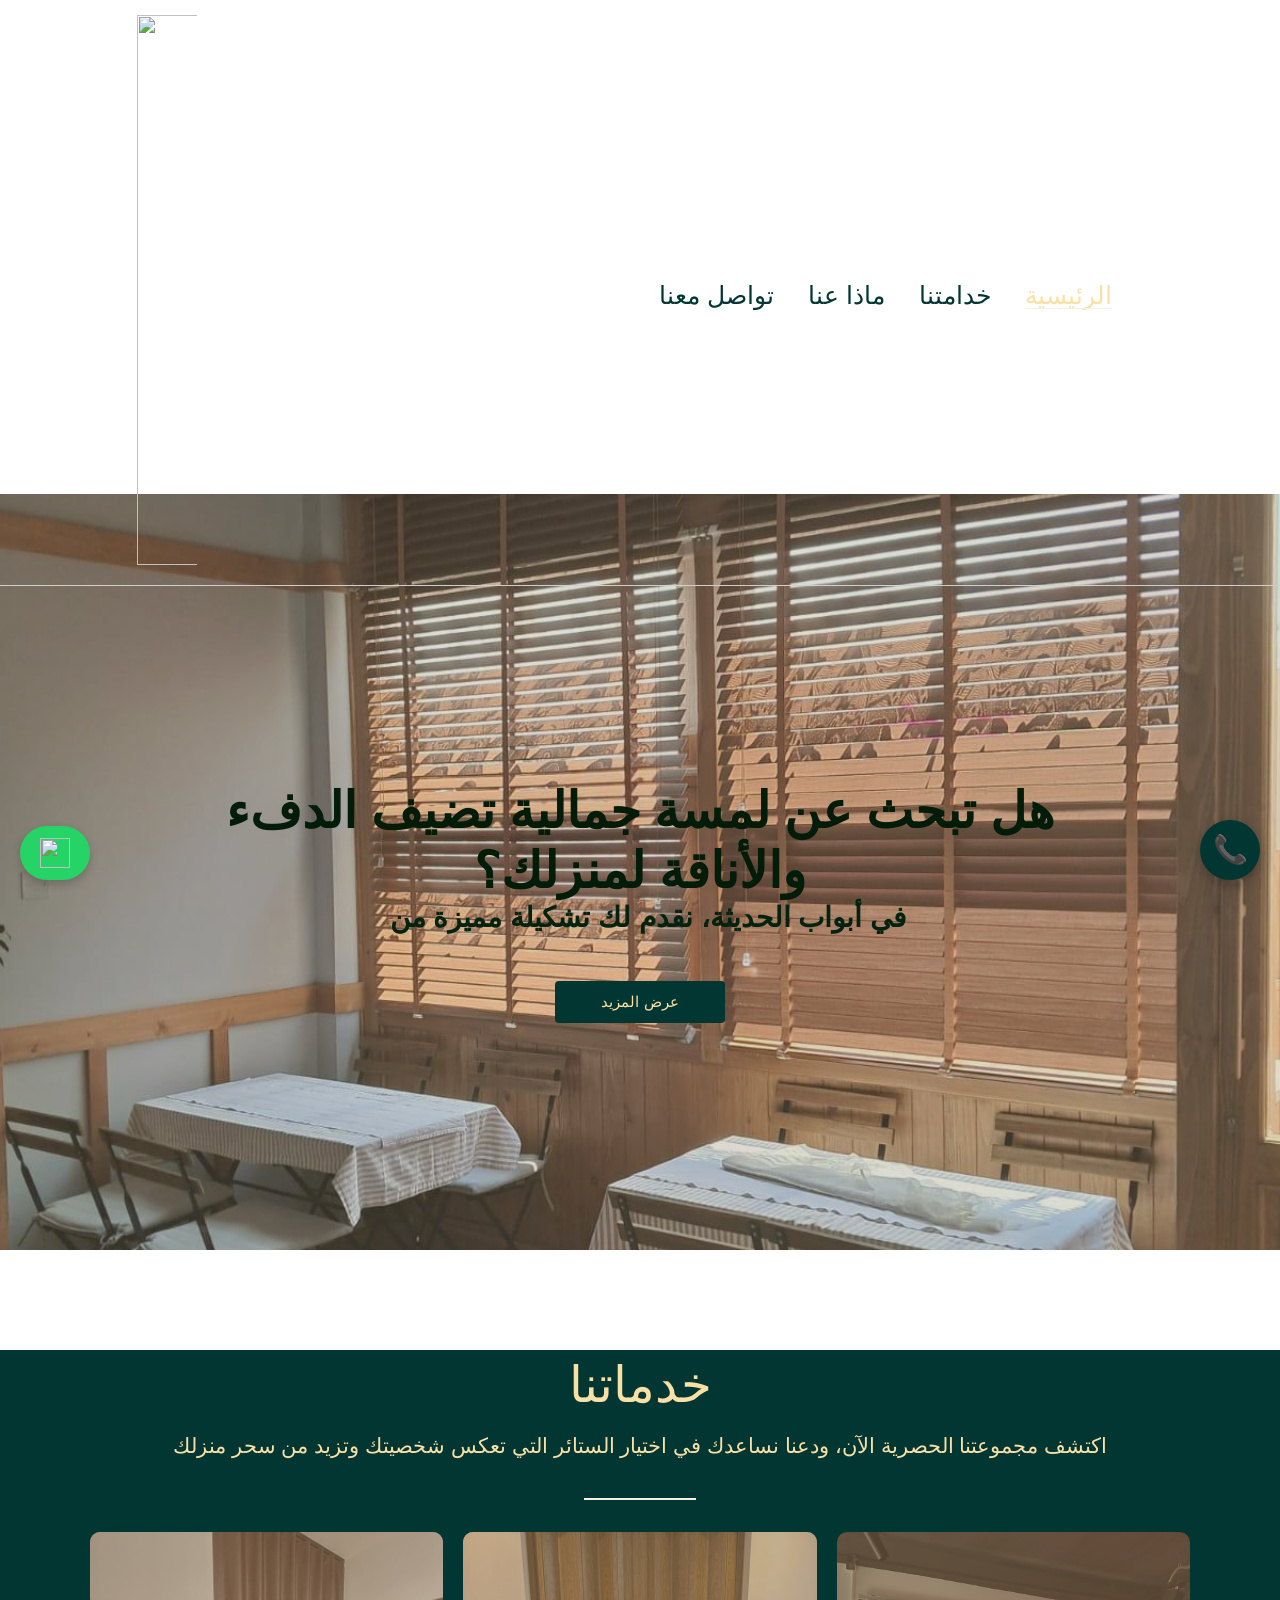
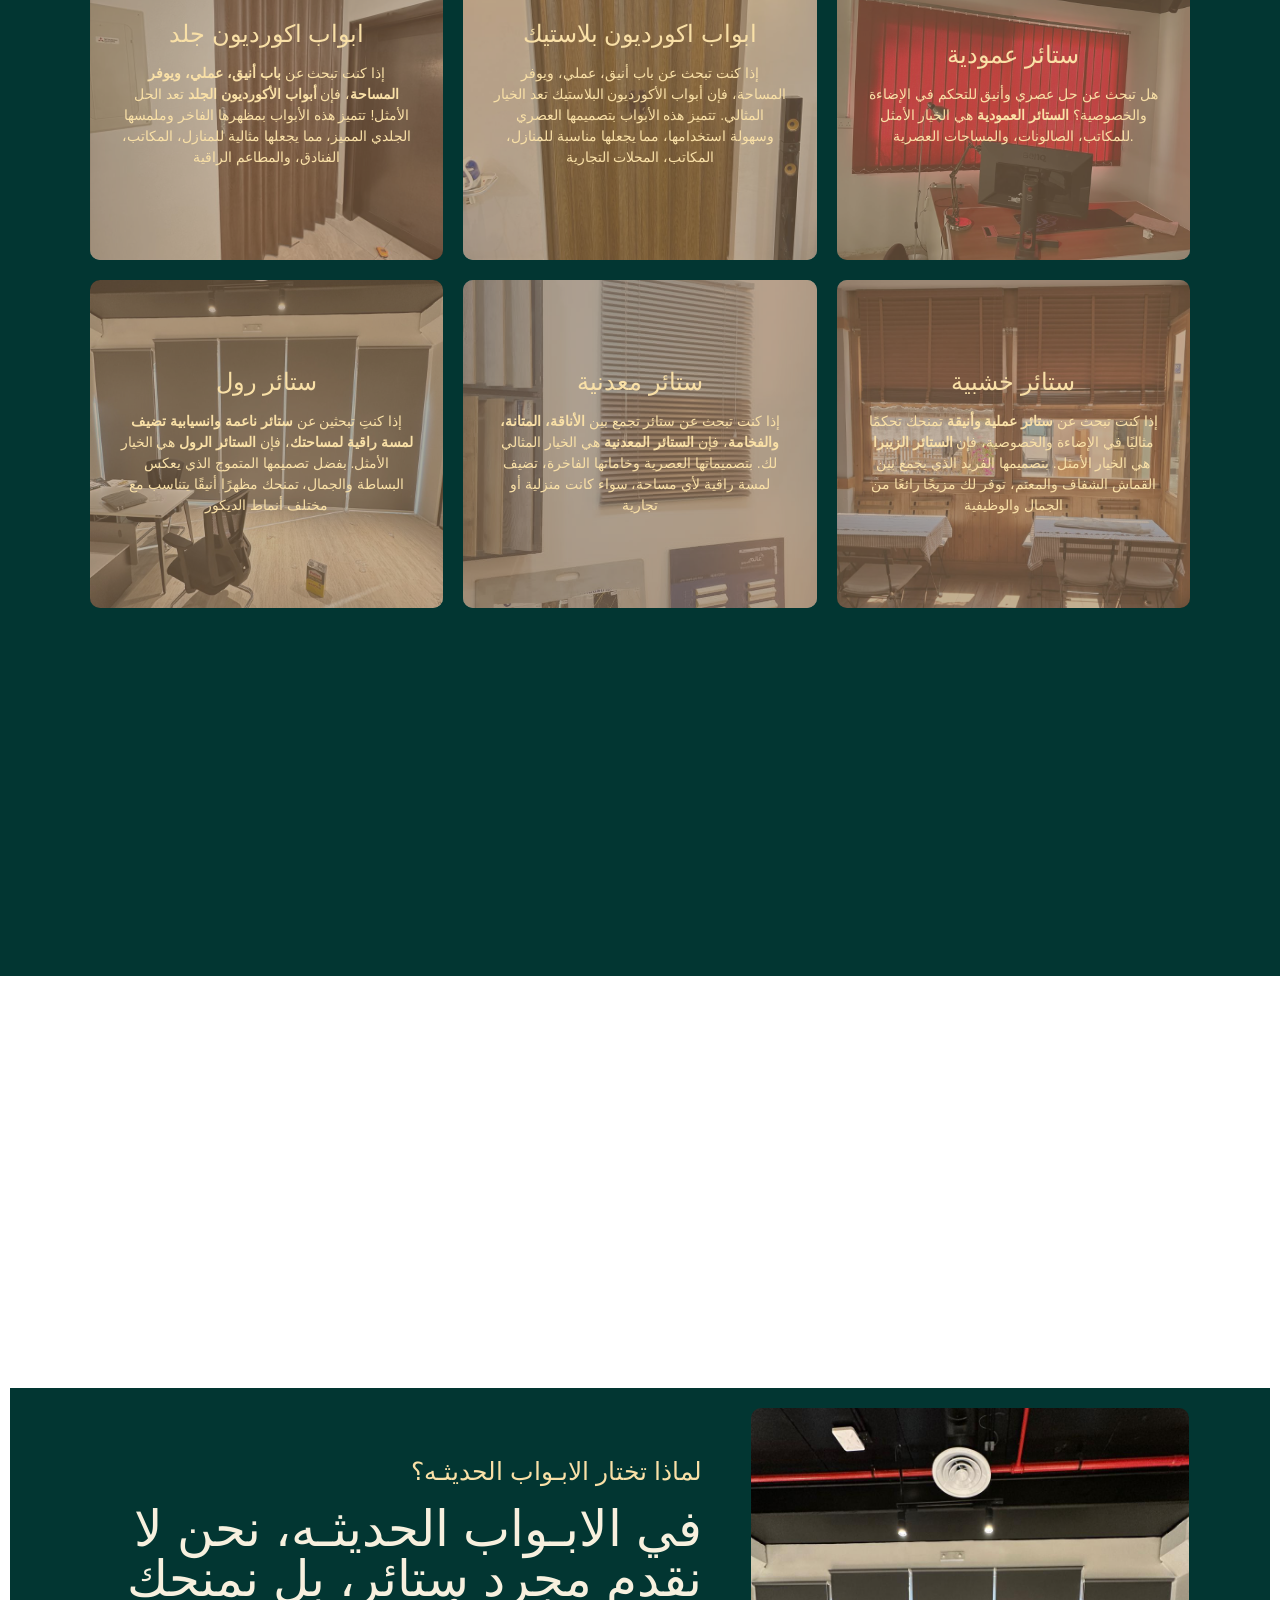
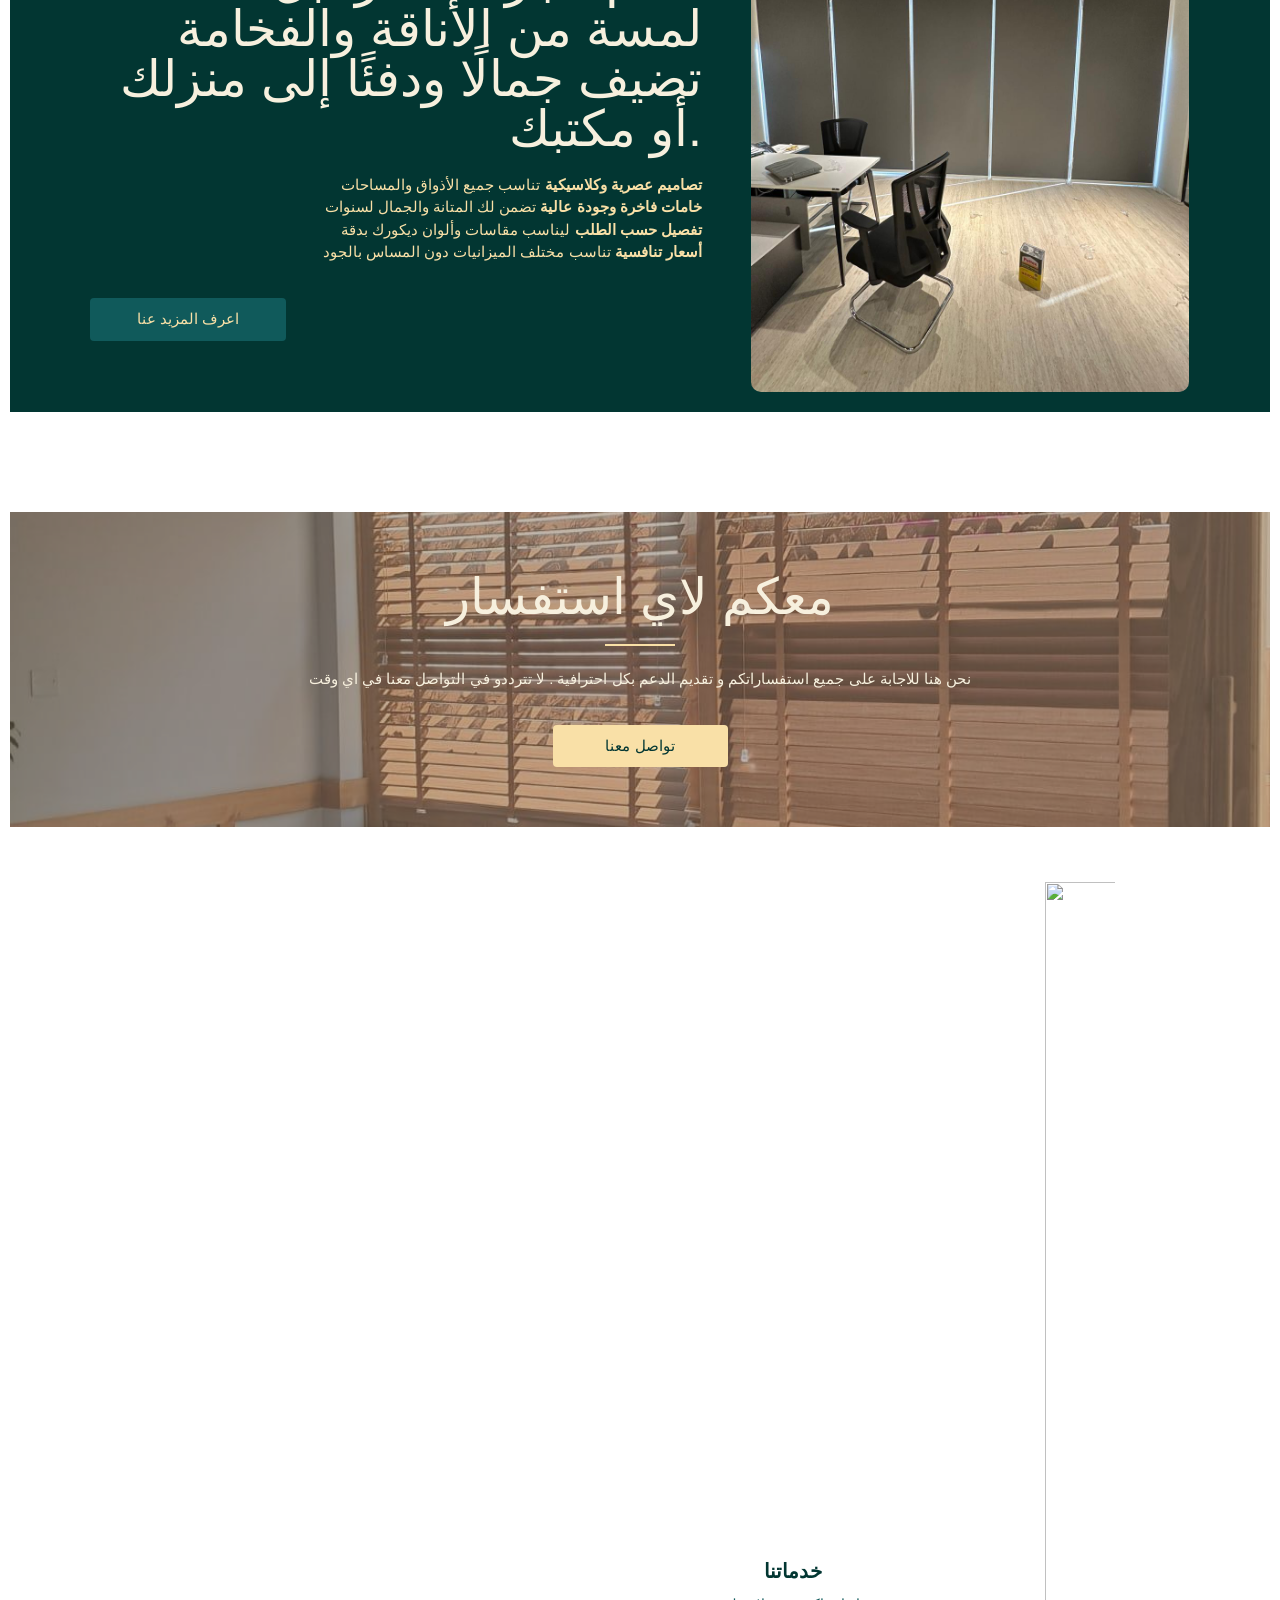
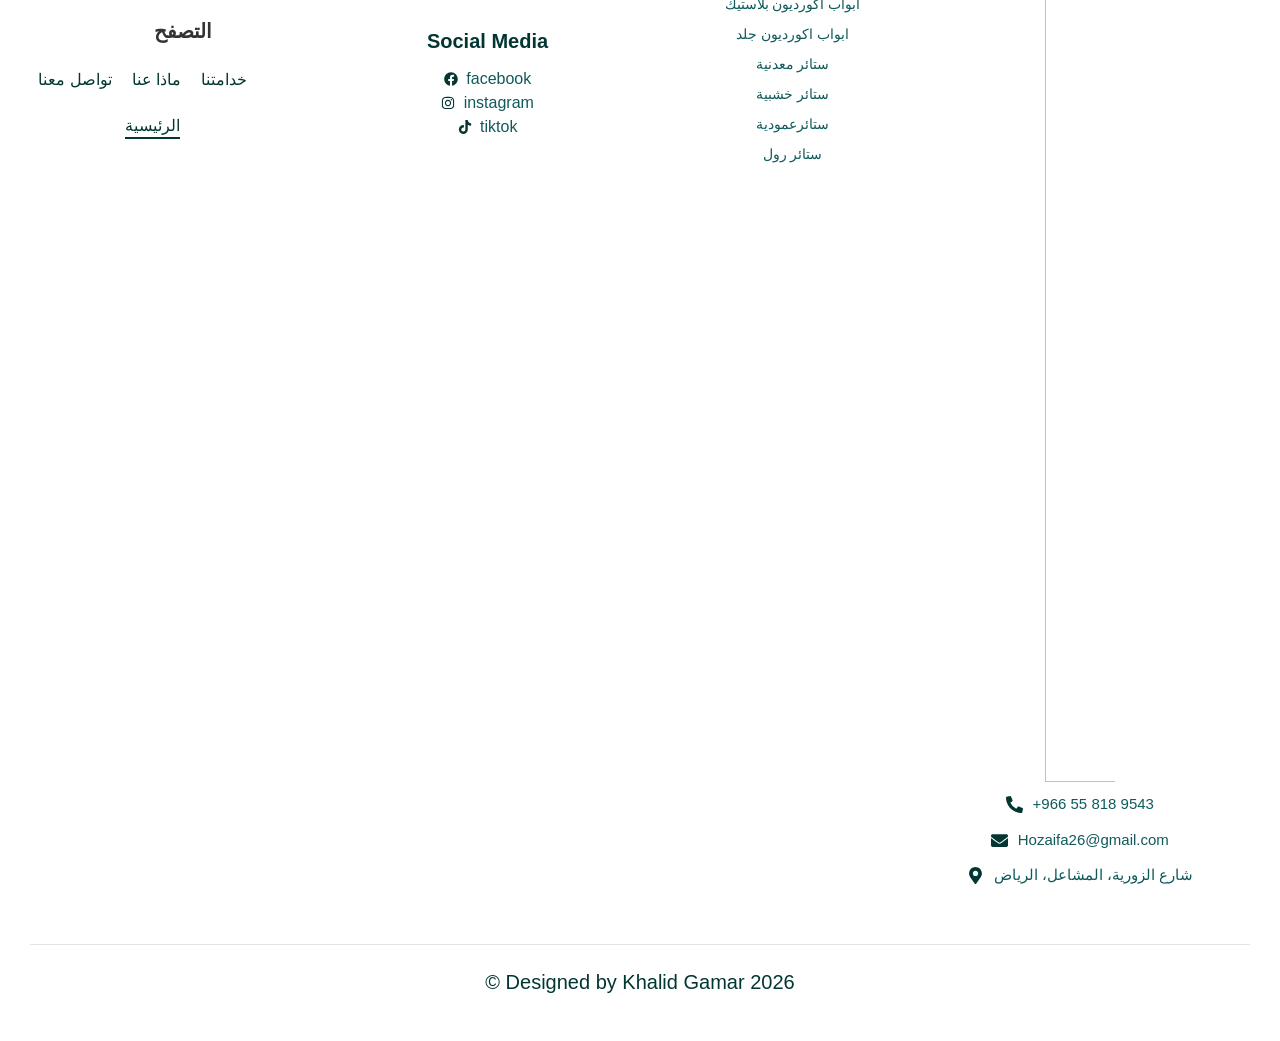
==== index.html @ 65bbf137 "Add files via upload" ====
<html lang="ar"><head>
	<meta charset="UTF-8">
		
<meta name="robots" content="index, follow, max-image-preview:large, max-snippet:-1, max-video-preview:-1">
	<style>img:is([sizes="auto" i], [sizes^="auto," i]) { contain-intrinsic-size: 3000px 1500px }</style>
	
	<title>الأبـواب الحديثـة</title>
	

<link rel="stylesheet" id="elementor-frontend-css" href="css/1.css" type="text/css" media="all">
<link rel="stylesheet" id="elementor-post-439-css" href="css/2.css" type="text/css" media="all">
<link rel="stylesheet" id="elementor-post-275-css" href="css/3.css" type="text/css" media="all">
<link rel="stylesheet" id="widget-heading-css" href="css/4.css" type="text/css" media="all">
<link rel="stylesheet" id="widget-icon-list-css" href="css/5.css" type="text/css" media="all">
<link rel="stylesheet" id="widget-divider-css" href="css/6.css" type="text/css" media="all">
<link rel="stylesheet" id="elementor-post-281-css" href="css/7.css" type="text/css" media="all">
<link rel="stylesheet" id="royal-elementor-kit-style-css" href="css/8.css" type="text/css" media="all">
<link rel="stylesheet" id="elementor-post-6-css" href="css/9.css" type="text/css" media="all">
<link rel="stylesheet" id="widget-image-css" href="css/10.css" type="text/css" media="all">
<link rel="stylesheet" id="wpr-animations-css-css" href="css/11.css" type="text/css" media="all">
<link rel="stylesheet" id="wpr-link-animations-css-css" href="css/12.css" type="text/css" media="all">
<link rel="stylesheet" id="wpr-button-animations-css-css" href="css/13.css" type="text/css" media="all">
<link rel="stylesheet" id="wpr-text-animations-css-css" href="css/14.css" type="text/css" media="all">
<link rel="stylesheet" id="wpr-addons-css-css" href="css/15.css" type="text/css" media="all">
<link rel="stylesheet" id="font-awesome-5-all-css" href="css/16.css" type="text/css" media="all">
<link rel="stylesheet" id="call-now-button-modern-style-css" href="css/17.css" type="text/css" media="all">
<link rel="stylesheet" id="elementor-gf-local-poppins-css" href="css/18.css" type="text/css" media="all">
<link rel="stylesheet" id="elementor-gf-local-raleway-css" href="css/19.css" type="text/css" media="all">
<link rel="stylesheet" id="elementor-gf-local-ramabhadra-css" href="css/20.css" type="text/css" media="all">
<link rel="stylesheet" id="elementor-gf-local-roboto-css" href="css/21.css" type="text/css" media="all">
<link rel="stylesheet" id="elementor-gf-local-robotoslab-css" href="css/22.css" type="text/css" media="all">
<script type="text/javascript" data-cfasync="false" src="js/1.js" id="jquery-core-js"></script>
<script type="text/javascript" data-cfasync="false" src="js/2.js" id="jquery-migrate-js"></script>
<!-- <link rel="https://api.w.org/" href="https://sehar-aldar.com/wp-json/"><link rel="alternate" title="JSON" type="application/json" href="https://sehar-aldar.com/wp-json/wp/v2/pages/439"><link rel="EditURI" type="application/rsd+xml" title="RSD" href="https://sehar-aldar.com/xmlrpc.php?rsd">
<meta name="generator" content="WordPress 6.7.4">
<link rel="shortlink" href="https://sehar-aldar.com/">
<link rel="alternate" title="oEmbed (JSON)" type="application/json+oembed" href="https://sehar-aldar.com/wp-json/oembed/1.0/embed?url=https%3A%2F%2Fsehar-aldar.com%2F">
<link rel="alternate" title="oEmbed (XML)" type="text/xml+oembed" href="https://sehar-aldar.com/wp-json/oembed/1.0/embed?url=https%3A%2F%2Fsehar-aldar.com%2F&amp;format=xml">
<meta name="generator" content="Site Kit by Google 1.155.0"><meta name="generator" content="Elementor 3.33.4; features: e_font_icon_svg, additional_custom_breakpoints; settings: css_print_method-external, google_font-enabled, font_display-swap"> -->
			<style>
				.e-con.e-parent:nth-of-type(n+4):not(.e-lazyloaded):not(.e-no-lazyload),
				.e-con.e-parent:nth-of-type(n+4):not(.e-lazyloaded):not(.e-no-lazyload) * {
					background-image: none !important;
				}
				@media screen and (max-height: 1024px) {
					.e-con.e-parent:nth-of-type(n+3):not(.e-lazyloaded):not(.e-no-lazyload),
					.e-con.e-parent:nth-of-type(n+3):not(.e-lazyloaded):not(.e-no-lazyload) * {
						background-image: none !important;
					}
				}
				@media screen and (max-height: 640px) {
					.e-con.e-parent:nth-of-type(n+2):not(.e-lazyloaded):not(.e-no-lazyload),
					.e-con.e-parent:nth-of-type(n+2):not(.e-lazyloaded):not(.e-no-lazyload) * {
						background-image: none !important;
					}
				}
			</style>
			
<!-- Google Tag Manager snippet added by Site Kit -->
<script type="text/javascript">
/* <![CDATA[ */

			( function( w, d, s, l, i ) {
				w[l] = w[l] || [];
				w[l].push( {'gtm.start': new Date().getTime(), event: 'gtm.js'} );
				var f = d.getElementsByTagName( s )[0],
					j = d.createElement( s ), dl = l != 'dataLayer' ? '&l=' + l : '';
				j.async = true;
				j.src = 'https://www.googletagmanager.com/gtm.js?id=' + i + dl;
				f.parentNode.insertBefore( j, f );
			} )( window, document, 'script', 'dataLayer', 'GTM-5LFN4ML5' );
			
/* ]]> */
</script>

<!-- End Google Tag Manager snippet added by Site Kit -->
<style id="wpr_lightbox_styles">
				.lg-backdrop {
					background-color: rgba(0,0,0,0.6) !important;
				}
				.lg-toolbar,
				.lg-dropdown {
					background-color: rgba(0,0,0,0.8) !important;
				}
				.lg-dropdown:after {
					border-bottom-color: rgba(0,0,0,0.8) !important;
				}
				.lg-sub-html {
					background-color: rgba(0,0,0,0.8) !important;
				}
				.lg-thumb-outer,
				.lg-progress-bar {
					background-color: #444444 !important;
				}
				.lg-progress {
					background-color: #a90707 !important;
				}
				.lg-icon {
					color: #efefef !important;
					font-size: 20px !important;
				}
				.lg-icon.lg-toogle-thumb {
					font-size: 24px !important;
				}
				.lg-icon:hover,
				.lg-dropdown-text:hover {
					color: #ffffff !important;
				}
				.lg-sub-html,
				.lg-dropdown-text {
					color: #efefef !important;
					font-size: 14px !important;
				}
				#lg-counter {
					color: #efefef !important;
					font-size: 14px !important;
				}
				.lg-prev,
				.lg-next {
					font-size: 35px !important;
				}

				/* Defaults */
				.lg-icon {
				background-color: transparent !important;
				}

				#lg-counter {
				opacity: 0.9;
				}

				.lg-thumb-outer {
				padding: 0 10px;
				}

				.lg-thumb-item {
				border-radius: 0 !important;
				border: none !important;
				opacity: 0.5;
				}

				.lg-thumb-item.active {
					opacity: 1;
				}
	         </style>	<meta name="viewport" content="width=device-width, initial-scale=1.0, viewport-fit=cover">
			 <!-- <script src="https://sehar-aldar.com/wp-includes/js/wp-emoji-release.min.js?ver=6.7.4" defer=""></script>
			 <script type="text/javascript" async="" src="https://googleads.g.doubleclick.net/pagead/viewthroughconversion/16831925088/?random=1771543379172&amp;cv=11&amp;fst=1771543379172&amp;bg=ffffff&amp;guid=ON&amp;async=1&amp;en=gtag.config&amp;gtm=45be62i1z89217635287za20gzb9217635287zd9217635287xec&amp;gcd=13l3l3l3l1l1&amp;dma=0&amp;tag_exp=103116026~103200004~104527906~104528500~104684208~104684211~115938465~115938469~117455676~117455678~117485608&amp;u_w=1536&amp;u_h=864&amp;url=https%3A%2F%2Fsehar-aldar.com%2F&amp;ref=https%3A%2F%2Fsehar-aldar.com%2Fservices%2F&amp;frm=0&amp;tiba=Home%20-%20sehar-aldar.com&amp;hn=www.googleadservices.com&amp;npa=0&amp;pscdl=noapi&amp;auid=1381799849.1771532529&amp;uaa=x86&amp;uab=64&amp;uafvl=Not%253AA-Brand%3B99.0.0.0%7CMicrosoft%2520Edge%3B145.0.3800.58%7CChromium%3B145.0.7632.76&amp;uamb=0&amp;uam=&amp;uap=Windows&amp;uapv=19.0.0&amp;uaw=0&amp;data=event%3Dgtag.config&amp;rfmt=3&amp;fmt=4"></script> -->
			</head>
<body class="home page-template page-template-elementor_canvas page page-id-439 wp-embed-responsive elementor-default elementor-template-canvas elementor-kit-6 elementor-page elementor-page-439 e--ua-blink e--ua-edge e--ua-webkit" data-elementor-device-mode="tablet">
			<!-- Google Tag Manager (noscript) snippet added by Site Kit -->
		<noscript>
			<iframe src="https://www.googletagmanager.com/ns.html?id=GTM-5LFN4ML5" height="0" width="0" style="display:none;visibility:hidden"></iframe>
		</noscript>
		<!-- End Google Tag Manager (noscript) snippet added by Site Kit -->
		<style>.elementor-275 .elementor-element.elementor-element-03f85d1{border-style:solid;border-width:0px 0px 1px 0px;border-color:#CECECE;padding:0px 0px 10px 0px;z-index:5;}.elementor-bc-flex-widget .elementor-275 .elementor-element.elementor-element-31b906e.elementor-column .elementor-widget-wrap{align-items:center;}.elementor-275 .elementor-element.elementor-element-31b906e.elementor-column.elementor-element[data-element_type="column"] > .elementor-widget-wrap.elementor-element-populated{align-content:center;align-items:center;}.elementor-275 .elementor-element.elementor-element-31b906e.elementor-column > .elementor-widget-wrap{justify-content:flex-start;}.elementor-275 .elementor-element.elementor-element-31b906e > .elementor-widget-wrap > .elementor-widget:not(.elementor-widget__width-auto):not(.elementor-widget__width-initial):not(:last-child):not(.elementor-absolute){margin-bottom:20px;}.elementor-275 .elementor-element.elementor-element-16a7d44.elementor-element{--flex-grow:0;--flex-shrink:0;}.elementor-275 .elementor-element.elementor-element-16a7d44{text-align:center;}.elementor-275 .elementor-element.elementor-element-16a7d44 .wpr-logo{padding:0px 0px 0px 0px;border-style:none;border-radius:0px 0px 0px 0px;}.elementor-275 .elementor-element.elementor-element-16a7d44 .wpr-logo-image{max-width:600px;}.elementor-275 .elementor-element.elementor-element-16a7d44.wpr-logo-position-left .wpr-logo-image{margin-right:0px;}.elementor-275 .elementor-element.elementor-element-16a7d44.wpr-logo-position-right .wpr-logo-image{margin-left:0px;}.elementor-275 .elementor-element.elementor-element-16a7d44.wpr-logo-position-center .wpr-logo-image{margin-bottom:0px;}.elementor-275 .elementor-element.elementor-element-16a7d44 .wpr-logo-image img{-webkit-transition-duration:0.7s;transition-duration:0.7s;}.elementor-275 .elementor-element.elementor-element-16a7d44 .wpr-logo-title{color:#023632;font-size:16px;margin:0 0 0px;}.elementor-275 .elementor-element.elementor-element-16a7d44 .wpr-logo-description{color:#888888;font-size:1px;}.elementor-bc-flex-widget .elementor-275 .elementor-element.elementor-element-0bcad25.elementor-column .elementor-widget-wrap{align-items:center;}.elementor-275 .elementor-element.elementor-element-0bcad25.elementor-column.elementor-element[data-element_type="column"] > .elementor-widget-wrap.elementor-element-populated{align-content:center;align-items:center;}.elementor-275 .elementor-element.elementor-element-1a3b7e0 > .elementor-widget-container{margin:5px 0px -5px 0px;}.elementor-275 .elementor-element.elementor-element-1a3b7e0.elementor-element{--flex-grow:0;--flex-shrink:0;}.elementor-275 .elementor-element.elementor-element-1a3b7e0 .wpr-menu-item.wpr-pointer-item{transition-duration:0.2s;}.elementor-275 .elementor-element.elementor-element-1a3b7e0 .wpr-menu-item.wpr-pointer-item:before{transition-duration:0.2s;}.elementor-275 .elementor-element.elementor-element-1a3b7e0 .wpr-menu-item.wpr-pointer-item:after{transition-duration:0.2s;}.elementor-275 .elementor-element.elementor-element-1a3b7e0 .wpr-mobile-toggle-wrap{text-align:center;}.elementor-275 .elementor-element.elementor-element-1a3b7e0 .wpr-nav-menu .wpr-menu-item,
					 .elementor-275 .elementor-element.elementor-element-1a3b7e0 .wpr-nav-menu > .menu-item-has-children > .wpr-sub-icon{color:#023632;}.elementor-275 .elementor-element.elementor-element-1a3b7e0 .wpr-nav-menu .wpr-menu-item:hover,
					 .elementor-275 .elementor-element.elementor-element-1a3b7e0 .wpr-nav-menu > .menu-item-has-children:hover > .wpr-sub-icon,
					 .elementor-275 .elementor-element.elementor-element-1a3b7e0 .wpr-nav-menu .wpr-menu-item.wpr-active-menu-item,
					 .elementor-275 .elementor-element.elementor-element-1a3b7e0 .wpr-nav-menu > .menu-item-has-children.current_page_item > .wpr-sub-icon{color:#F9E0A7;}.elementor-275 .elementor-element.elementor-element-1a3b7e0.wpr-pointer-line-fx .wpr-menu-item:before,
					 .elementor-275 .elementor-element.elementor-element-1a3b7e0.wpr-pointer-line-fx .wpr-menu-item:after{background-color:#F7F0DE;}.elementor-275 .elementor-element.elementor-element-1a3b7e0.wpr-pointer-border-fx .wpr-menu-item:before{border-color:#F7F0DE;border-width:1px;}.elementor-275 .elementor-element.elementor-element-1a3b7e0.wpr-pointer-background-fx .wpr-menu-item:before{background-color:#F7F0DE;}.elementor-275 .elementor-element.elementor-element-1a3b7e0 .menu-item-has-children .wpr-sub-icon{font-size:15px;}.elementor-275 .elementor-element.elementor-element-1a3b7e0.wpr-pointer-background:not(.wpr-sub-icon-none) .wpr-nav-menu-horizontal .menu-item-has-children .wpr-pointer-item{padding-right:calc(15px + 7px);}.elementor-275 .elementor-element.elementor-element-1a3b7e0.wpr-pointer-border:not(.wpr-sub-icon-none) .wpr-nav-menu-horizontal .menu-item-has-children .wpr-pointer-item{padding-right:calc(15px + 7px);}.elementor-275 .elementor-element.elementor-element-1a3b7e0 .wpr-nav-menu .wpr-menu-item,.elementor-275 .elementor-element.elementor-element-1a3b7e0 .wpr-mobile-nav-menu a,.elementor-275 .elementor-element.elementor-element-1a3b7e0 .wpr-mobile-toggle-text{font-family:"Poppins", Sans-serif;font-size:25px;font-weight:500;text-transform:uppercase;}.elementor-275 .elementor-element.elementor-element-1a3b7e0.wpr-pointer-underline .wpr-menu-item:after,
					 .elementor-275 .elementor-element.elementor-element-1a3b7e0.wpr-pointer-overline .wpr-menu-item:before,
					 .elementor-275 .elementor-element.elementor-element-1a3b7e0.wpr-pointer-double-line .wpr-menu-item:before,
					 .elementor-275 .elementor-element.elementor-element-1a3b7e0.wpr-pointer-double-line .wpr-menu-item:after{height:1px;}.elementor-275 .elementor-element.elementor-element-1a3b7e0.wpr-pointer-underline>nav>ul>li>.wpr-menu-item:after,
					 .elementor-275 .elementor-element.elementor-element-1a3b7e0.wpr-pointer-overline>nav>ul>li>.wpr-menu-item:before,
					 .elementor-275 .elementor-element.elementor-element-1a3b7e0.wpr-pointer-double-line>nav>ul>li>.wpr-menu-item:before,
					 .elementor-275 .elementor-element.elementor-element-1a3b7e0.wpr-pointer-double-line>nav>ul>li>.wpr-menu-item:after{height:1px;}.elementor-275 .elementor-element.elementor-element-1a3b7e0.wpr-pointer-border-fx>nav>ul>li>.wpr-menu-item:before{border-width:1px;}.elementor-275 .elementor-element.elementor-element-1a3b7e0.wpr-pointer-underline>.elementor-widget-container>nav>ul>li>.wpr-menu-item:after,
					 .elementor-275 .elementor-element.elementor-element-1a3b7e0.wpr-pointer-overline>.elementor-widget-container>nav>ul>li>.wpr-menu-item:before,
					 .elementor-275 .elementor-element.elementor-element-1a3b7e0.wpr-pointer-double-line>.elementor-widget-container>nav>ul>li>.wpr-menu-item:before,
					 .elementor-275 .elementor-element.elementor-element-1a3b7e0.wpr-pointer-double-line>.elementor-widget-container>nav>ul>li>.wpr-menu-item:after{height:1px;}.elementor-275 .elementor-element.elementor-element-1a3b7e0.wpr-pointer-border-fx>.elementor-widget-container>nav>ul>li>.wpr-menu-item:before{border-width:1px;}.elementor-275 .elementor-element.elementor-element-1a3b7e0:not(.wpr-pointer-border-fx) .wpr-menu-item.wpr-pointer-item:before{transform:translateY(-0px);}.elementor-275 .elementor-element.elementor-element-1a3b7e0:not(.wpr-pointer-border-fx) .wpr-menu-item.wpr-pointer-item:after{transform:translateY(0px);}.elementor-275 .elementor-element.elementor-element-1a3b7e0 .wpr-nav-menu .wpr-menu-item{padding-left:7px;padding-right:7px;padding-top:15px;padding-bottom:15px;}.elementor-275 .elementor-element.elementor-element-1a3b7e0.wpr-pointer-background:not(.wpr-sub-icon-none) .wpr-nav-menu-vertical .menu-item-has-children .wpr-sub-icon{text-indent:-7px;}.elementor-275 .elementor-element.elementor-element-1a3b7e0.wpr-pointer-border:not(.wpr-sub-icon-none) .wpr-nav-menu-vertical .menu-item-has-children .wpr-sub-icon{text-indent:-7px;}.elementor-275 .elementor-element.elementor-element-1a3b7e0 .wpr-nav-menu > .menu-item{margin-left:10px;margin-right:10px;}.elementor-275 .elementor-element.elementor-element-1a3b7e0 .wpr-nav-menu-vertical .wpr-nav-menu > li > .wpr-sub-menu{margin-left:10px;}.elementor-275 .elementor-element.elementor-element-1a3b7e0.wpr-main-menu-align-left .wpr-nav-menu-vertical .wpr-nav-menu > li > .wpr-sub-icon{right:10px;}.elementor-275 .elementor-element.elementor-element-1a3b7e0.wpr-main-menu-align-right .wpr-nav-menu-vertical .wpr-nav-menu > li > .wpr-sub-icon{left:10px;}.elementor-275 .elementor-element.elementor-element-1a3b7e0 .wpr-sub-menu .wpr-sub-menu-item,
					 .elementor-275 .elementor-element.elementor-element-1a3b7e0 .wpr-sub-menu > .menu-item-has-children .wpr-sub-icon{color:#333333;}.elementor-275 .elementor-element.elementor-element-1a3b7e0 .wpr-sub-menu .wpr-sub-menu-item{background-color:#ffffff;padding-left:15px;padding-right:15px;padding-top:13px;padding-bottom:13px;}.elementor-275 .elementor-element.elementor-element-1a3b7e0 .wpr-sub-menu .wpr-sub-menu-item:hover,
					 .elementor-275 .elementor-element.elementor-element-1a3b7e0 .wpr-sub-menu > .menu-item-has-children .wpr-sub-menu-item:hover .wpr-sub-icon,
					 .elementor-275 .elementor-element.elementor-element-1a3b7e0 .wpr-sub-menu .wpr-sub-menu-item.wpr-active-menu-item,
					 .elementor-275 .elementor-element.elementor-element-1a3b7e0 .wpr-sub-menu > .menu-item-has-children.current_page_item .wpr-sub-icon{color:#ffffff;}.elementor-275 .elementor-element.elementor-element-1a3b7e0 .wpr-sub-menu .wpr-sub-menu-item:hover,
					 .elementor-275 .elementor-element.elementor-element-1a3b7e0 .wpr-sub-menu .wpr-sub-menu-item.wpr-active-menu-item{background-color:#105A5B;}.elementor-275 .elementor-element.elementor-element-1a3b7e0 .wpr-sub-menu .wpr-sub-icon{right:15px;}.elementor-275 .elementor-element.elementor-element-1a3b7e0.wpr-main-menu-align-right .wpr-nav-menu-vertical .wpr-sub-menu .wpr-sub-icon{left:15px;}.elementor-275 .elementor-element.elementor-element-1a3b7e0 .wpr-nav-menu-horizontal .wpr-nav-menu > li > .wpr-sub-menu{margin-top:0px;}.elementor-275 .elementor-element.elementor-element-1a3b7e0.wpr-sub-divider-yes .wpr-sub-menu li:not(:last-child){border-bottom-color:#e8e8e8;border-bottom-width:1px;}.elementor-275 .elementor-element.elementor-element-1a3b7e0 .wpr-sub-menu{border-style:solid;border-width:1px 1px 1px 1px;border-color:#E8E8E8;}.elementor-275 .elementor-element.elementor-element-1a3b7e0 .wpr-mobile-nav-menu a,
					 .elementor-275 .elementor-element.elementor-element-1a3b7e0 .wpr-mobile-nav-menu .menu-item-has-children > a:after{color:#000000;}.elementor-275 .elementor-element.elementor-element-1a3b7e0 .wpr-mobile-nav-menu li{background-color:#FFFFFF;}.elementor-275 .elementor-element.elementor-element-1a3b7e0 .wpr-mobile-nav-menu li a:hover,
					 .elementor-275 .elementor-element.elementor-element-1a3b7e0 .wpr-mobile-nav-menu .menu-item-has-children > a:hover:after,
					 .elementor-275 .elementor-element.elementor-element-1a3b7e0 .wpr-mobile-nav-menu li a.wpr-active-menu-item,
					 .elementor-275 .elementor-element.elementor-element-1a3b7e0 .wpr-mobile-nav-menu .menu-item-has-children.current_page_item > a:hover:after{color:#F9E0A7;}.elementor-275 .elementor-element.elementor-element-1a3b7e0 .wpr-mobile-nav-menu a:hover,
					 .elementor-275 .elementor-element.elementor-element-1a3b7e0 .wpr-mobile-nav-menu a.wpr-active-menu-item{background-color:#105A5B;}.elementor-275 .elementor-element.elementor-element-1a3b7e0 .wpr-mobile-nav-menu a{padding-left:6px;padding-right:6px;}.elementor-275 .elementor-element.elementor-element-1a3b7e0 .wpr-mobile-nav-menu .menu-item-has-children > a:after{margin-left:6px;margin-right:6px;}.elementor-275 .elementor-element.elementor-element-1a3b7e0 .wpr-mobile-nav-menu .wpr-mobile-menu-item{padding-top:8px;padding-bottom:8px;}.elementor-275 .elementor-element.elementor-element-1a3b7e0.wpr-mobile-divider-yes .wpr-mobile-nav-menu a{border-bottom-color:#e8e8e8;border-bottom-width:1px;}.elementor-275 .elementor-element.elementor-element-1a3b7e0 .wpr-mobile-nav-menu .wpr-mobile-sub-menu-item{font-size:12px;padding-top:5px;padding-bottom:5px;}.elementor-275 .elementor-element.elementor-element-1a3b7e0 .wpr-mobile-nav-menu{margin-top:10px;}.elementor-275 .elementor-element.elementor-element-1a3b7e0 .wpr-mobile-toggle{border-color:#105A5B;width:40px;border-width:0px;}.elementor-275 .elementor-element.elementor-element-1a3b7e0 .wpr-mobile-toggle-text{color:#105A5B;}.elementor-275 .elementor-element.elementor-element-1a3b7e0 .wpr-mobile-toggle-line{background-color:#105A5B;height:2px;margin-bottom:4px;}.elementor-275 .elementor-element.elementor-element-1a3b7e0 .wpr-mobile-toggle:hover{border-color:#105A5B;}.elementor-275 .elementor-element.elementor-element-1a3b7e0 .wpr-mobile-toggle:hover .wpr-mobile-toggle-text{color:#105A5B;}.elementor-275 .elementor-element.elementor-element-1a3b7e0 .wpr-mobile-toggle:hover .wpr-mobile-toggle-line{background-color:#105A5B;}body.elementor-page-275:not(.elementor-motion-effects-element-type-background), body.elementor-page-275 > .elementor-motion-effects-container > .elementor-motion-effects-layer{background-color:#BFBFBF;}@media(max-width:1366px){.elementor-275 .elementor-element.elementor-element-03f85d1{padding:5px 20px 10px 20px;}.elementor-275 .elementor-element.elementor-element-16a7d44{width:var( --container-widget-width, 174.271px );max-width:174.271px;--container-widget-width:174.271px;--container-widget-flex-grow:0;}.elementor-275 .elementor-element.elementor-element-16a7d44 .wpr-logo-image{max-width:60px;}}@media(max-width:1024px){.elementor-275 .elementor-element.elementor-element-0bcad25.elementor-column > .elementor-widget-wrap{justify-content:flex-start;}.elementor-275 .elementor-element.elementor-element-1a3b7e0 .wpr-nav-menu .wpr-menu-item,.elementor-275 .elementor-element.elementor-element-1a3b7e0 .wpr-mobile-nav-menu a,.elementor-275 .elementor-element.elementor-element-1a3b7e0 .wpr-mobile-toggle-text{font-size:13px;}.elementor-275 .elementor-element.elementor-element-1a3b7e0 .wpr-nav-menu .wpr-menu-item{padding-left:3px;padding-right:3px;}.elementor-275 .elementor-element.elementor-element-1a3b7e0.wpr-pointer-background:not(.wpr-sub-icon-none) .wpr-nav-menu-vertical .menu-item-has-children .wpr-sub-icon{text-indent:-3px;}.elementor-275 .elementor-element.elementor-element-1a3b7e0.wpr-pointer-border:not(.wpr-sub-icon-none) .wpr-nav-menu-vertical .menu-item-has-children .wpr-sub-icon{text-indent:-3px;}}@media(max-width:767px){.elementor-275 .elementor-element.elementor-element-31b906e{width:50%;}.elementor-275 .elementor-element.elementor-element-16a7d44{width:var( --container-widget-width, 117.271px );max-width:117.271px;--container-widget-width:117.271px;--container-widget-flex-grow:0;}.elementor-275 .elementor-element.elementor-element-16a7d44 .wpr-logo-image{max-width:60px;}.elementor-275 .elementor-element.elementor-element-0bcad25{width:50%;}.elementor-275 .elementor-element.elementor-element-1a3b7e0{width:var( --container-widget-width, 150px );max-width:150px;--container-widget-width:150px;--container-widget-flex-grow:0;}.elementor-275 .elementor-element.elementor-element-1a3b7e0 > .elementor-widget-container{margin:0px 0px 0px 0px;}.elementor-275 .elementor-element.elementor-element-1a3b7e0 .wpr-mobile-toggle-wrap{text-align:right;}.elementor-275 .elementor-element.elementor-element-1a3b7e0 .wpr-mobile-nav-menu{margin-top:30px;}}@media(min-width:768px){.elementor-275 .elementor-element.elementor-element-31b906e{width:43%;}.elementor-275 .elementor-element.elementor-element-0bcad25{width:57%;}}@media(max-width:1024px) and (min-width:768px){.elementor-275 .elementor-element.elementor-element-31b906e{width:15%;}.elementor-275 .elementor-element.elementor-element-0bcad25{width:85%;}}</style>		<div data-elementor-type="wp-post" data-elementor-id="275" class="elementor elementor-275">
						<section class="elementor-section elementor-top-section elementor-element elementor-element-03f85d1 elementor-section-boxed elementor-section-height-default elementor-section-height-default wpr-particle-no wpr-jarallax-no wpr-parallax-no wpr-sticky-section-no" data-id="03f85d1" data-element_type="section">
						<div class="elementor-container elementor-column-gap-default">
					<div class="elementor-column elementor-col-50 elementor-top-column elementor-element elementor-element-31b906e" data-id="31b906e" data-element_type="column">
			<div class="elementor-widget-wrap elementor-element-populated">
						<div class="elementor-element elementor-element-16a7d44 elementor-widget-laptop__width-initial elementor-widget-mobile__width-initial wpr-logo-position-center elementor-widget elementor-widget-wpr-logo" data-id="16a7d44" data-element_type="widget" data-widget_type="wpr-logo.default">
				<div class="elementor-widget-container">
								
			<div class="wpr-logo elementor-clearfix">

								<picture class="wpr-logo-image">
					
										<source srcset="img/Logo.png">	
										
					<img src="img/Logo.png" alt="" style="width: 550px;">

									</picture>
				
			</div>
				
						</div>
				</div>
					</div>
		</div>
				<div class="elementor-column elementor-col-50 elementor-top-column elementor-element elementor-element-0bcad25" data-id="0bcad25" data-element_type="column">
			<div class="elementor-widget-wrap elementor-element-populated">
						<div class="elementor-element elementor-element-1a3b7e0 wpr-main-menu-align-center wpr-main-menu-align--tabletright wpr-main-menu-align--mobilecenter elementor-widget-mobile__width-initial wpr-main-menu-align--laptopleft wpr-pointer-underline wpr-pointer-line-fx wpr-pointer-fx-fade wpr-sub-icon-caret-down wpr-sub-menu-fx-fade wpr-nav-menu-bp-mobile wpr-mobile-menu-full-width wpr-mobile-menu-item-align-center wpr-mobile-toggle-v1 wpr-sub-divider-yes wpr-mobile-divider-yes elementor-widget elementor-widget-wpr-nav-menu" data-id="1a3b7e0" data-element_type="widget" data-settings="{&quot;menu_layout&quot;:&quot;horizontal&quot;}" data-widget_type="wpr-nav-menu.default">
				<div class="elementor-widget-container">
					<nav class="wpr-nav-menu-container wpr-nav-menu-horizontal" data-trigger="hover"><ul id="menu-1-1a3b7e0" class="wpr-nav-menu"><li class="menu-item menu-item-type-post_type menu-item-object-page menu-item-715"><a href="contact.html" class="wpr-menu-item wpr-pointer-item">تواصل معنا</a></li>
<li class="menu-item menu-item-type-post_type menu-item-object-page menu-item-441"><a href="about.html" class="wpr-menu-item wpr-pointer-item">ماذا عنا</a></li>
<li class="menu-item menu-item-type-post_type menu-item-object-page menu-item-has-children menu-item-443"><a aria-haspopup="true" aria-expanded="false" href="services.html" class="wpr-menu-item wpr-pointer-item">خدامتنا</a>
<!-- <ul class="sub-menu wpr-sub-menu">
	<li class="menu-item menu-item-type-post_type menu-item-object-page menu-item-821"><a href="ابواب اكورديون بلاستيك.html" class="wpr-sub-menu-item">ابواب اكورديون بلاستيك</a></li>
	<li class="menu-item menu-item-type-post_type menu-item-object-page menu-item-883"><a href="ابواب اكورديون جلد.html" class="wpr-sub-menu-item">ابواب اكورديون جلد</a></li>
	<li class="menu-item menu-item-type-post_type menu-item-object-page menu-item-894"><a href="ستائر معدنية.html" class="wpr-sub-menu-item">ستائر معدنية</a></li>
	<li class="menu-item menu-item-type-post_type menu-item-object-page menu-item-1099"><a href="ستائر عمودية.html" class="wpr-sub-menu-item">ستائر عمودية</a></li>
	<li class="menu-item menu-item-type-post_type menu-item-object-page menu-item-1100"><a href="ستائر رول.html" class="wpr-sub-menu-item">ستائر رول</a></li>
	<li class="menu-item menu-item-type-post_type menu-item-object-page menu-item-1101"><a href="الستائر الخشبية.html" class="wpr-sub-menu-item">الستائر الخشبية</a></li>
</ul> -->
</li>
<li class="menu-item menu-item-type-post_type menu-item-object-page menu-item-home current-menu-item page_item page-item-439 current_page_item menu-item-442"><a href="index.html" aria-current="page" class="wpr-menu-item wpr-pointer-item wpr-active-menu-item">الرئيسية</a></li>
</ul></nav><nav class="wpr-mobile-nav-menu-container"><div class="wpr-mobile-toggle-wrap"><div class="wpr-mobile-toggle"><span class="wpr-mobile-toggle-line"></span><span class="wpr-mobile-toggle-line"></span><span class="wpr-mobile-toggle-line"></span></div></div><ul id="mobile-menu-2-1a3b7e0" class="wpr-mobile-nav-menu" style="width: 958.4px; left: -157.75px;"><li class="menu-item menu-item-type-post_type menu-item-object-page menu-item-715"><a href="contact.html" class="wpr-mobile-menu-item">تواصل معنا</a></li>
<li class="menu-item menu-item-type-post_type menu-item-object-page menu-item-441"><a href="about.html" class="wpr-mobile-menu-item">ماذا عنا</a></li>
<li class="menu-item menu-item-type-post_type menu-item-object-page menu-item-has-children menu-item-443"><a href="services.html" class="wpr-mobile-menu-item">خدامتنا</a>
<!-- <ul class="sub-menu wpr-mobile-sub-menu">
	<li class="menu-item menu-item-type-post_type menu-item-object-page menu-item-821"><a href="ابواب اكورديون بلاستيك.html" class="wpr-mobile-sub-menu-item">ابواب اكورديون بلاستيك</a></li>
	<li class="menu-item menu-item-type-post_type menu-item-object-page menu-item-883"><a href="ابواب اكورديون جلد.html" class="wpr-mobile-sub-menu-item">ابواب اكورديون جلد</a></li>
	<li class="menu-item menu-item-type-post_type menu-item-object-page menu-item-894"><a href="ستائر معدنية.html" class="wpr-mobile-sub-menu-item">ستائر معدنية</a></li>
	<li class="menu-item menu-item-type-post_type menu-item-object-page menu-item-1099"><a href="ستائر عمودية.html" class="wpr-mobile-sub-menu-item">ستائر عمودية</a></li>
	<li class="menu-item menu-item-type-post_type menu-item-object-page menu-item-1100"><a href="ستائر رول.html" class="wpr-mobile-sub-menu-item">ستائر رول</a></li>
	<li class="menu-item menu-item-type-post_type menu-item-object-page menu-item-1101"><a href="الستائر الخشبية.html" class="wpr-mobile-sub-menu-item">الستائر الخشبية</a></li>
</ul>
</li> -->
<li class="menu-item menu-item-type-post_type menu-item-object-page menu-item-home current-menu-item page_item page-item-439 current_page_item menu-item-442"><a href="index.html" aria-current="page" class="wpr-mobile-menu-item wpr-active-menu-item">الرئيسية</a></li>
</ul></nav>				</div>
				</div>
					</div>
		</div>
					</div>
		</section>
				</div>
				<div data-elementor-type="wp-page" data-elementor-id="439" class="elementor elementor-439" >
						<section style="background-image: url(img/600.jpg);" class="elementor-section elementor-top-section elementor-element elementor-element-44827ed elementor-section-height-min-height elementor-section-boxed elementor-section-height-default elementor-section-items-middle wpr-particle-no wpr-jarallax-no wpr-parallax-no wpr-sticky-section-no" data-id="44827ed" data-element_type="section" data-settings="{&quot;background_background&quot;:&quot;classic&quot;}">
							<div class="elementor-background-overlay"></div>
							<div class="elementor-container elementor-column-gap-default">
					<div class="elementor-column elementor-col-100 elementor-top-column elementor-element elementor-element-d3d9ca1" data-id="d3d9ca1" data-element_type="column">
			<div class="elementor-widget-wrap elementor-element-populated">
						<div class="elementor-element elementor-element-a45ae29 elementor-widget-mobile__width-initial wpr-advanced-text-style-animated wpr-fancy-text-typing wpr-animated-text-infinite-yes elementor-widget elementor-widget-wpr-advanced-text" data-id="a45ae29" data-element_type="widget" data-settings="{&quot;anim_loop&quot;:&quot;yes&quot;}" data-widget_type="wpr-advanced-text.default">
				<div class="elementor-widget-container">
					
		<h3 class="wpr-advanced-text">

					
							<span class="wpr-advanced-text-preffix" style="  color: #031c09;"><br>هل تبحث عن لمسة جمالية تضيف الدفء والأناقة لمنزلك؟ </span>
			
		<style>
.typing-wrapper {
  direction: rtl;
  text-align: center;
  font-size: 28px;
  font-weight: 600;
  min-height: 60px;
  color: #032210;
}

.cursor {
  display: inline-block;
  width: 3px;
  background: #0e0e0e;
  margin-right: 5px;
  animation: blink 0.7s infinite;
}

@keyframes blink {
  0% {opacity: 1;}
  50% {opacity: 0;}
  100% {opacity: 1;}
}
</style>

<div class="typing-wrapper">
  <b id="typing-text"></b>
  <span class="cursor"></span>
</div>

<script>
const text = "في أبواب الحديثة، نقدم لك تشكيلة مميزة من الستائر المصممة بعناية لتناسب ذوقك الفريد";
const typingElement = document.getElementById("typing-text");

let index = 0;
let isDeleting = false;

function typeLoop() {

  if (!isDeleting) {
    // كتابة
    typingElement.innerHTML = text.substring(0, index + 1);
    index++;

    if (index === text.length) {
      setTimeout(() => isDeleting = true, 1500); // انتظار قبل المسح
    }
  } else {
    // مسح
    typingElement.innerHTML = text.substring(0, index - 1);
    index--;

    if (index === 0) {
      isDeleting = false;
    }
  }

  setTimeout(typeLoop, isDeleting ? 30 : 60);
}

typeLoop();
</script>	

				
		</h3>
		
						</div>
				</div>
				<div class="elementor-element elementor-element-7a9b212 wpr-button-icon-style-inline wpr-button-icon-position-right elementor-widget elementor-widget-wpr-button" data-id="7a9b212" data-element_type="widget" data-widget_type="wpr-button.default">
				<div class="elementor-widget-container">
						
			
		
		<div class="wpr-button-wrap elementor-clearfix">
		<a class="wpr-button wpr-button-effect wpr-button-none" data-text="" href="services.html">
			
			<span class="wpr-button-content">
									<span class="wpr-button-text">عرض المزيد </span>
								
							</span>
		</a>

				</div>
	
	
					</div>
				</div>
					</div>
		</div>
					</div>
		</section>
				<section class="elementor-section elementor-top-section elementor-element elementor-element-76c05f4 elementor-section-boxed elementor-section-height-default elementor-section-height-default wpr-particle-no wpr-jarallax-no wpr-parallax-no wpr-sticky-section-no" data-id="76c05f4" data-element_type="section" data-settings="{&quot;background_background&quot;:&quot;classic&quot;}">
						<div class="elementor-container elementor-column-gap-default">
					<div class="elementor-column elementor-col-100 elementor-top-column elementor-element elementor-element-48fa097" data-id="48fa097" data-element_type="column">
			<div class="elementor-widget-wrap elementor-element-populated">
						<div class="elementor-element elementor-element-c149656 elementor-widget elementor-widget-heading" data-id="c149656" data-element_type="widget" data-widget_type="heading.default">
				<div class="elementor-widget-container">
					<h2 class="elementor-heading-title elementor-size-default">خدماتنا</h2>				</div>
				</div>
				<div class="elementor-element elementor-element-8bf307f elementor-widget elementor-widget-text-editor" data-id="8bf307f" data-element_type="widget" data-widget_type="text-editor.default">
				<div class="elementor-widget-container">
									<p>اكتشف مجموعتنا الحصرية الآن، ودعنا نساعدك في اختيار الستائر التي تعكس شخصيتك وتزيد من سحر منزلك</p>								</div>
				</div>
				<div class="elementor-element elementor-element-0451427 elementor-widget-divider--view-line elementor-widget elementor-widget-divider" data-id="0451427" data-element_type="widget" data-widget_type="divider.default">
				<div class="elementor-widget-container">
							<div class="elementor-divider">
			<span class="elementor-divider-separator">
						</span>
		</div>
						</div>
				</div>
				<section class="elementor-section elementor-inner-section elementor-element elementor-element-d239f06 elementor-section-boxed elementor-section-height-default elementor-section-height-default wpr-particle-no wpr-jarallax-no wpr-parallax-no wpr-sticky-section-no" data-id="d239f06" data-element_type="section">
						<div class="elementor-container elementor-column-gap-default">
					<div class="elementor-column elementor-col-33 elementor-inner-column elementor-element elementor-element-97bb0f5" data-id="97bb0f5" data-element_type="column">
			<div class="elementor-widget-wrap elementor-element-populated">
						<div class="elementor-element elementor-element-4abb83b wpr-promo-box-style-cover elementor-widget elementor-widget-wpr-promo-box" data-id="4abb83b" data-element_type="widget" data-widget_type="wpr-promo-box.default">
				<div class="elementor-widget-container">
					
		<div class="wpr-promo-box wpr-animation-wrap">

						<a class="wpr-promo-box-link" href="ابواب اكورديون جلد.html"></a>	
							
							<div class="wpr-promo-box-image">
					<div class="wpr-promo-box-bg-image wpr-bg-anim-zoom-in wpr-anim-timing-ease-default" style="background-image:url(img/61.jpg);"></div>
					<div class="wpr-promo-box-bg-overlay wpr-border-anim-jazz"></div>
				</div>
						
			<div class="wpr-promo-box-content">

								<div class="wpr-promo-box-icon">
									</div>
				
				<h3 class="wpr-promo-box-title"><span> ابواب اكورديون جلد</span></h3>
									<div class="wpr-promo-box-description">
						<p></p><p>إذا كنت تبحث عن <strong data-start="84" data-end="117">باب أنيق، عملي، ويوفر المساحة</strong>، فإن <strong data-start="123" data-end="149">أبواب الأكورديون الجلد</strong> تعد الحل الأمثل! تتميز هذه الأبواب بمظهرها الفاخر وملمسها الجلدي المميز، مما يجعلها مثالية للمنازل، المكاتب، الفنادق، والمطاعم الراقية</p><p></p>	
					</div>						
				
							</div>

					</div>

						</div>
				</div>
					</div>
		</div>
				<div class="elementor-column elementor-col-33 elementor-inner-column elementor-element elementor-element-fd17a64" data-id="fd17a64" data-element_type="column">
			<div class="elementor-widget-wrap elementor-element-populated">
						<div class="elementor-element elementor-element-7ef5683 wpr-promo-box-style-cover elementor-widget elementor-widget-wpr-promo-box" data-id="7ef5683" data-element_type="widget" data-widget_type="wpr-promo-box.default">
				<div class="elementor-widget-container">
					
		<div class="wpr-promo-box wpr-animation-wrap">

						<a class="wpr-promo-box-link" href="ابواب اكورديون بلاستيك.html"></a>	
							
							<div class="wpr-promo-box-image">
					<div class="wpr-promo-box-bg-image wpr-bg-anim-zoom-in wpr-anim-timing-ease-default" style="background-image:url(img/51.jpg);"></div>
					<div class="wpr-promo-box-bg-overlay wpr-border-anim-jazz"></div>
				</div>
						
			<div class="wpr-promo-box-content">

								<div class="wpr-promo-box-icon">
									</div>
				
				<h3 class="wpr-promo-box-title"><span>ابواب اكورديون بلاستيك</span></h3>
									<div class="wpr-promo-box-description">
						<p></p><p>إذا كنت تبحث عن باب أنيق، عملي، ويوفر المساحة، فإن أبواب الأكورديون البلاستيك تعد الخيار المثالي. تتميز هذه الأبواب بتصميمها العصري وسهولة استخدامها، مما يجعلها مناسبة للمنازل، المكاتب، المحلات التجارية</p><p></p>	
					</div>						
				
							</div>

					</div>

						</div>
				</div>
					</div>
		</div>
				<div class="elementor-column elementor-col-33 elementor-inner-column elementor-element elementor-element-7596ed2" data-id="7596ed2" data-element_type="column">
			<div class="elementor-widget-wrap elementor-element-populated">
						<div class="elementor-element elementor-element-651c9dc wpr-promo-box-style-cover elementor-widget elementor-widget-wpr-promo-box" data-id="651c9dc" data-element_type="widget" data-widget_type="wpr-promo-box.default">
				<div class="elementor-widget-container">
					
		<div class="wpr-promo-box wpr-animation-wrap">

						<a class="wpr-promo-box-link" href="ستائر عمودية.html"></a>	
							
							<div class="wpr-promo-box-image">
					<div class="wpr-promo-box-bg-image wpr-bg-anim-zoom-in wpr-anim-timing-ease-default" style="background-image:url(img/15.jpg);"></div>
					<div class="wpr-promo-box-bg-overlay wpr-border-anim-jazz"></div>
				</div>
						
			<div class="wpr-promo-box-content">

								<div class="wpr-promo-box-icon">
									</div>
				
				<h3 class="wpr-promo-box-title"><span>ستائر عمودية</span></h3>
									<div class="wpr-promo-box-description">
						<p></p><p>هل تبحث عن حل عصري وأنيق للتحكم في الإضاءة والخصوصية؟ <strong data-start="114" data-end="134">الستائر العمودية</strong> هي الخيار الأمثل للمكاتب، الصالونات، والمساحات العصرية.</p><p></p>	
					</div>						
				
							</div>

					</div>

						</div>
				</div>
					</div>
		</div>
					</div>
		</section>
				<section class="elementor-section elementor-inner-section elementor-element elementor-element-4343144 elementor-section-boxed elementor-section-height-default elementor-section-height-default wpr-particle-no wpr-jarallax-no wpr-parallax-no wpr-sticky-section-no" data-id="4343144" data-element_type="section">
						<div class="elementor-container elementor-column-gap-default">
					<div class="elementor-column elementor-col-33 elementor-inner-column elementor-element elementor-element-bd224cc" data-id="bd224cc" data-element_type="column">
			<div class="elementor-widget-wrap elementor-element-populated">
						<div class="elementor-element elementor-element-be1b8e8 wpr-promo-box-style-cover elementor-widget elementor-widget-wpr-promo-box" data-id="be1b8e8" data-element_type="widget" data-widget_type="wpr-promo-box.default">
				<div class="elementor-widget-container">
					
		<div class="wpr-promo-box wpr-animation-wrap">

						<a class="wpr-promo-box-link" href="ستائر رول.html"></a>	
							
							<div class="wpr-promo-box-image">
					<div class="wpr-promo-box-bg-image wpr-bg-anim-zoom-in wpr-anim-timing-ease-default" style="background-image:url(img/24.jpg);"></div>
					<div class="wpr-promo-box-bg-overlay wpr-border-anim-jazz"></div>
				</div>
						
			<div class="wpr-promo-box-content">

								<div class="wpr-promo-box-icon">
									</div>
				
				<h3 class="wpr-promo-box-title"><span>ستائر رول</span></h3>
									<div class="wpr-promo-box-description">
						<p></p><p>إذا كنتِ تبحثين عن <strong data-start="82" data-end="131">ستائر ناعمة وانسيابية تضيف لمسة راقية لمساحتك</strong>، فإن <strong data-start="137" data-end="155">الستائر الرول</strong> هي الخيار الأمثل. بفضل تصميمها المتموج الذي يعكس البساطة والجمال، تمنحك مظهرًا أنيقًا يتناسب مع مختلف أنماط الديكور</p><p></p>	
					</div>						
				
							</div>

					</div>

						</div>
				</div>
					</div>
		</div>
				<div class="elementor-column elementor-col-33 elementor-inner-column elementor-element elementor-element-b23cd56" data-id="b23cd56" data-element_type="column">
			<div class="elementor-widget-wrap elementor-element-populated">
						<div class="elementor-element elementor-element-c814cf8 wpr-promo-box-style-cover elementor-widget elementor-widget-wpr-promo-box" data-id="c814cf8" data-element_type="widget" data-widget_type="wpr-promo-box.default">
				<div class="elementor-widget-container">
					
		<div class="wpr-promo-box wpr-animation-wrap">

						<a class="wpr-promo-box-link" href="ستائر معدنية.html"></a>	
							
							<div class="wpr-promo-box-image">
					<div class="wpr-promo-box-bg-image wpr-bg-anim-zoom-in wpr-anim-timing-ease-default" style="background-image:url(img/31.jpg);"></div>
					<div class="wpr-promo-box-bg-overlay wpr-border-anim-jazz"></div>
				</div>
						
			<div class="wpr-promo-box-content">

								<div class="wpr-promo-box-icon">
									</div>
				
				<h3 class="wpr-promo-box-title"><span>ستائر معدنية</span></h3>
									<div class="wpr-promo-box-description">
						<p></p><p>إذا كنت تبحث عن ستائر تجمع بين <strong data-start="90" data-end="120">الأناقة، المتانة، والفخامة</strong>، فإن <strong data-start="126" data-end="145">الستائر المعدنية</strong> هي الخيار المثالي لك. بتصميماتها العصرية وخاماتها الفاخرة، تضيف لمسة راقية لأي مساحة، سواء كانت منزلية أو تجارية</p><p></p>	
					</div>						
				
							</div>

					</div>

						</div>
				</div>
					</div>
		</div>
				<div class="elementor-column elementor-col-33 elementor-inner-column elementor-element elementor-element-8c23c9e" data-id="8c23c9e" data-element_type="column">
			<div class="elementor-widget-wrap elementor-element-populated">
						<div class="elementor-element elementor-element-532d362 wpr-promo-box-style-cover elementor-widget elementor-widget-wpr-promo-box" data-id="532d362" data-element_type="widget" data-widget_type="wpr-promo-box.default">
				<div class="elementor-widget-container">
					
		<div class="wpr-promo-box wpr-animation-wrap">

						<a class="wpr-promo-box-link" href="الستائر الخشبية.html"></a>	
							
							<div class="wpr-promo-box-image">
					<div class="wpr-promo-box-bg-image wpr-bg-anim-zoom-in wpr-anim-timing-ease-default" style="background-image:url(img/41.jpg);"></div>
					<div class="wpr-promo-box-bg-overlay wpr-border-anim-jazz"></div>
				</div>
						
			<div class="wpr-promo-box-content">

								<div class="wpr-promo-box-icon">
									</div>
				
				<h3 class="wpr-promo-box-title"><span>ستائر خشبية</span></h3>
									<div class="wpr-promo-box-description">
						<p></p><p>إذا كنت تبحث عن <strong data-start="87" data-end="109">ستائر عملية وأنيقة</strong> تمنحك تحكمًا مثاليًا في الإضاءة والخصوصية، فإن <strong data-start="157" data-end="176">الستائر الزيبرا</strong> هي الخيار الأمثل. بتصميمها الفريد الذي يجمع بين القماش الشفاف والمعتم، توفر لك مزيجًا رائعًا من الجمال والوظيفية</p><p></p>	
					</div>						
				
							</div>

					</div>

						</div>
				</div>
					</div>
		</div>
					</div>
		</section>
				<section class="elementor-section elementor-inner-section elementor-element elementor-element-0f2ff31 elementor-section-boxed elementor-section-height-default elementor-section-height-default wpr-particle-no wpr-jarallax-no wpr-parallax-no wpr-sticky-section-no" data-id="0f2ff31" data-element_type="section">
						<div class="elementor-container elementor-column-gap-default">
					<div class="elementor-column elementor-col-50 elementor-inner-column elementor-element elementor-element-72bad1b" data-id="72bad1b" data-element_type="column">
			<div class="elementor-widget-wrap elementor-element-populated">
						<div class="elementor-element elementor-element-17e0388 elementor-widget-laptop__width-initial wpr-promo-box-style-cover elementor-widget elementor-widget-wpr-promo-box" data-id="17e0388" data-element_type="widget" data-widget_type="wpr-promo-box.default">
				<div class="elementor-widget-container">
					
		<div class="wpr-promo-box wpr-animation-wrap">

						<a class="wpr-promo-box-link" href="ستائر رول.html"></a>	
							
							<div class="wpr-promo-box-image">
					<!-- <div class="wpr-promo-box-bg-image wpr-bg-anim-zoom-in wpr-anim-timing-ease-default" style="background-image:url(img/24.jpg);"></div> -->
					<!-- <div class="wpr-promo-box-bg-overlay wpr-border-anim-jazz"></div> -->
				</div>
						
			<div class="wpr-promo-box-content">

								<div class="wpr-promo-box-icon">
									</div>
				
				<!-- <h3 class="wpr-promo-box-title"><span>ستائر رول</span></h3> -->
									<div class="wpr-promo-box-description">
						<!-- <p></p><p>إذا كنت تبحث عن <strong data-start="73" data-end="90">حل عصري وعملي</strong> للتحكم في الإضاءة والخصوصية، فإن <strong data-start="124" data-end="141">الستائر الرول</strong> هي الخيار المثالي لمنزلك أو مكتبك. بتصميمها الأنيق وآليتها السهلة، تضيف لمسة حديثة لأي مساحة</p><p></p>	 -->
					</div>						
				
							</div>

					</div>

						</div>
				</div>
					</div>
		</div>
				<div class="elementor-column elementor-col-50 elementor-inner-column elementor-element elementor-element-5d07be1" data-id="5d07be1" data-element_type="column">
			<div class="elementor-widget-wrap elementor-element-populated">
						<div class="elementor-element elementor-element-4013112 elementor-widget-laptop__width-initial wpr-promo-box-style-cover elementor-widget elementor-widget-wpr-promo-box" data-id="4013112" data-element_type="widget" data-widget_type="wpr-promo-box.default">
				<div class="elementor-widget-container">
					
		<div class="wpr-promo-box wpr-animation-wrap">

						<a class="wpr-promo-box-link" href="ستائر معدنية.html"></a>	
							
							<div class="wpr-promo-box-image">
					<!-- <div class="wpr-promo-box-bg-image wpr-bg-anim-zoom-in wpr-anim-timing-ease-default" style="background-image:url(img/31.jpg);"></div> -->
					<!-- <div class="wpr-promo-box-bg-overlay wpr-border-anim-jazz"></div> -->
				</div>
						
			<div class="wpr-promo-box-content">

								<div class="wpr-promo-box-icon">
									</div>
				
				<!-- <h3 class="wpr-promo-box-title"><span>ستائر معدنية</span></h3> -->
									<div class="wpr-promo-box-description">
						<!-- <p></p><p>هل تبحث عن ستائر <strong data-start="69" data-end="93">متينة، أنيقة، وعملية</strong> توفر لك تحكمًا مثاليًا في الإضاءة والخصوصية؟ <strong data-start="139" data-end="159">الستائر المعدنية</strong> هي الخيار الأمثل! بفضل تصميمها العصري وخاماتها القوية</p><p></p>	 -->
					</div>						
				
							</div>

					</div>

						</div>
				</div>
					</div>
		</div>
					</div>
		</section>
					</div>
		</div>
					</div>
		</section>
				<!-- <section class="elementor-section elementor-top-section elementor-element elementor-element-c926c33 elementor-section-boxed elementor-section-height-default elementor-section-height-default wpr-particle-no wpr-jarallax-no wpr-parallax-no wpr-sticky-section-no" data-id="c926c33" data-element_type="section" data-settings="{&quot;background_background&quot;:&quot;classic&quot;}"> -->
						<div class="elementor-container elementor-column-gap-default">
					<div class="elementor-column elementor-col-100 elementor-top-column elementor-element elementor-element-06933fb" data-id="06933fb" data-element_type="column">
			<div class="elementor-widget-wrap elementor-element-populated">
						<div class="elementor-element elementor-element-ba70eee wpr-testimonial-slider-columns-1 wpr-testimonial-slider-columns--tablet1 wpr-testimonial-slider-columns--laptop2 wpr-testimonial-slider-columns--mobile1 wpr-testimonial-rating-style_2 wpr-testimonial-meta-position-bottom wpr-testimonial-meta-align-center wpr-testimonial-image-position-center elementor-widget elementor-widget-wpr-testimonial" data-id="ba70eee" data-element_type="widget" data-settings="{&quot;testimonial_amount&quot;:&quot;1&quot;,&quot;testimonial_amount_tablet&quot;:&quot;1&quot;,&quot;testimonial_amount_laptop&quot;:2,&quot;testimonial_amount_mobile&quot;:1,&quot;testimonial_slides_to_scroll&quot;:2,&quot;testimonial_loop&quot;:&quot;yes&quot;}" data-widget_type="wpr-testimonial.default">
				<!-- <div class="elementor-widget-container"> -->
							<!-- <div class="wpr-testimonial-carousel-wrap"> -->
			
			<div class="wpr-testimonial-carousel slick-initialized slick-slider slick-dotted" dir="ltr" data-slick="{&quot;rtl&quot;:false,&quot;infinite&quot;:true,&quot;speed&quot;:700,&quot;arrows&quot;:true,&quot;dots&quot;:true,&quot;autoplay&quot;:false,&quot;autoplaySpeed&quot;:0,&quot;pauseOnHover&quot;:&quot;&quot;,&quot;prevArrow&quot;:&quot;#wpr-testimonial-prev-ba70eee&quot;,&quot;nextArrow&quot;:&quot;#wpr-testimonial-next-ba70eee&quot;,&quot;sliderSlidesToScroll&quot;:2}" data-slide-effect="slide"><div class="slick-list draggable"><div class="slick-track" style="opacity: 1; width: 5628px; transform: translate3d(-804px, 0px, 0px);"><div class="slick-slide slick-cloned" data-slick-index="-1" id="" aria-hidden="true" tabindex="-1" style="width: 789px;"><div><div class="wpr-testimonial-item elementor-repeater-item-7d86e3a elementor-clearfix" style="width: 100%; display: inline-block;">
							
							<div class="wpr-testimonial-meta elementor-clearfix">
								<div class="wpr-testimonial-meta-inner">
								
					<!-- <div class="wpr-testimonial-image"> -->
				<!-- <img decoding="async" src="https://sehar-aldar.com/wp-content/uploads/2023/08/Team-3.jpg" alt="فهد امجد"> -->
			</div>
		
			
		<!-- <div class="wpr-testimonial-meta-content-wrap"> -->
							<!-- <div class="wpr-testimonial-name">فهد امجد</div> -->
			
			
			
		</div>
										</div>
							</div>

							
		<!-- <div class="wpr-testimonial-content-wrap">
			<div class="wpr-testimonial-content-inner">
			
			
								

			<div class="wpr-testimonial-rating">
			

                                    
                                                    <i class="wpr-rating-icon-full">☆</i>
                        
                                    

	     	

                                    
                                                    <i class="wpr-rating-icon-full">☆</i>
                        
                                    

	     	

                                    
                                                    <i class="wpr-rating-icon-full">☆</i>
                        
                                    

	     	

                                    
                                                    <i class="wpr-rating-icon-full">☆</i>
                        
                                    

	     	

                                    
                                                    <i class="wpr-rating-icon-5">☆</i>
                        
                                    

	     	
	     				</div>

				
							<div class="wpr-testimonial-content">
					
					<p></p><p>اشتريت ستائر رول لمكتبي، وكنت محتاجة حاجة عملية وعصرية تناسب أجواء العمل. الفريق في المحل كان صبور جدًا معايا، وشرح لي الفرق بين الأنواع المختلفة عشان أقدر أختار الأنسب. جودة القماش ممتازة، وآلية الفتح والإغلاق سلسة جدًا. فرق واضح بين الشراء من مكان متخصص وبين الأماكن العادية. أنصح أي حد بيدور على ستائر بجودة عالية وتعامل محترم إنه يزور سحر الدار</p><p></p>
				</div>
			
			
						</div>
		</div>

	    
							
						</div></div></div><div class="slick-slide slick-current slick-active" data-slick-index="0" aria-hidden="false" role="tabpanel" id="slick-slide00" style="width: 789px;"><div><div class="wpr-testimonial-item elementor-repeater-item-ed3914f elementor-clearfix" style="width: 100%; display: inline-block;">
							
							<div class="wpr-testimonial-meta elementor-clearfix">
								<div class="wpr-testimonial-meta-inner">
								
					<div class="wpr-testimonial-image">
				<img decoding="async" src="https://sehar-aldar.com/wp-content/uploads/2023/08/Team-1.jpg" alt="محمد حسن">
			</div>
		
			
		<div class="wpr-testimonial-meta-content-wrap">
							<div class="wpr-testimonial-name">محمد حسن</div>
			
			
			
		</div>
										</div>
							</div>

							
		<div class="wpr-testimonial-content-wrap">
			<div class="wpr-testimonial-content-inner">
			
			
								

			<div class="wpr-testimonial-rating">
			

                                    
                                                    <i class="wpr-rating-icon-full">☆</i>
                        
                                    

	     	

                                    
                                                    <i class="wpr-rating-icon-full">☆</i>
                        
                                    

	     	

                                    
                                                    <i class="wpr-rating-icon-full">☆</i>
                        
                                    

	     	

                                    
                                                    <i class="wpr-rating-icon-full">☆</i>
                        
                                    

	     	

                                    
                                                    <i class="wpr-rating-icon-5">☆</i>
                        
                                    

	     	
	     				</div>

				
							<div class="wpr-testimonial-content">
					
					<p></p><p>"أنا من الأشخاص اللي بيهتموا بأدق التفاصيل، وكنت محتارة جدًا في اختيار ستائر تناسب ديكور بيتي. لما زرت سحر الدار، وجدت تشكيلة متنوعة من الستائر، والألوان كانت متناسقة جدًا مع الديكور اللي عندي. الفريق كان متعاون جدًا وقدم لي نصائح ممتازة. الستائر وصلت في الموعد المحدد، والتركيب كان احترافي جدًا بدون أي مشاكل. أكيد هكون عميلة دائمة عندكم!</p><p></p>
				</div>
			
			
						</div>
		</div>

	    
							
						</div></div></div><div class="slick-slide" data-slick-index="1" aria-hidden="true" tabindex="-1" role="tabpanel" id="slick-slide01" style="width: 789px;"><div><div class="wpr-testimonial-item elementor-repeater-item-b9712d4 elementor-clearfix" style="width: 100%; display: inline-block;">
							
							<div class="wpr-testimonial-meta elementor-clearfix">
								<div class="wpr-testimonial-meta-inner">
								
					<div class="wpr-testimonial-image">
				<img decoding="async" src="https://sehar-aldar.com/wp-content/uploads/2023/08/Team-2.jpg" alt="محمد عادل">
			</div>
		
			
		<div class="wpr-testimonial-meta-content-wrap">
							<div class="wpr-testimonial-name">محمد عادل</div>
			
			
			
		</div>
										</div>
							</div>

							
		<div class="wpr-testimonial-content-wrap">
			<div class="wpr-testimonial-content-inner">
			
			
								

			<div class="wpr-testimonial-rating">
			

                                    
                                                    <i class="wpr-rating-icon-full">☆</i>
                        
                                    

	     	

                                    
                                                    <i class="wpr-rating-icon-full">☆</i>
                        
                                    

	     	

                                    
                                                    <i class="wpr-rating-icon-full">☆</i>
                        
                                    

	     	

                                    
                                                    <i class="wpr-rating-icon-full">☆</i>
                        
                                    

	     	

                                    
                                                    <i class="wpr-rating-icon-5">☆</i>
                        
                                    

	     	
	     				</div>

				
							<div class="wpr-testimonial-content">
					
					<p></p><p>بصراحة، تجربة رائعة من البداية للنهاية! كنت أبحث عن ستائر أنيقة لغرفة المعيشة، وفريق العمل ساعدني في اختيار الخامة والتصميم المناسبين. الجودة ممتازة، والتفصيل كان دقيق جدًا. حتى خدمة التركيب كانت احترافية وسريعة، والنتيجة كانت رائعة! شكرًا لكم، بالتأكيد سأعود للتعامل معكم مرة أخرى</p><p></p>
				</div>
			
			
						</div>
		</div>

	    
							
						</div></div></div><div class="slick-slide" data-slick-index="2" aria-hidden="true" tabindex="-1" role="tabpanel" id="slick-slide02" style="width: 789px;"><div><div class="wpr-testimonial-item elementor-repeater-item-7d86e3a elementor-clearfix" style="width: 100%; display: inline-block;">
							
							<div class="wpr-testimonial-meta elementor-clearfix">
								<div class="wpr-testimonial-meta-inner">
								
					<div class="wpr-testimonial-image">
				<img decoding="async" src="https://sehar-aldar.com/wp-content/uploads/2023/08/Team-3.jpg" alt="فهد امجد">
			</div>
		
			
		<div class="wpr-testimonial-meta-content-wrap">
							<div class="wpr-testimonial-name">فهد امجد</div>
			
			
			
		</div>
										</div>
							</div>

							
		<div class="wpr-testimonial-content-wrap">
			<div class="wpr-testimonial-content-inner">
			
			
								

			<div class="wpr-testimonial-rating">
			

                                    
                                                    <i class="wpr-rating-icon-full">☆</i>
                        
                                    

	     	

                                    
                                                    <i class="wpr-rating-icon-full">☆</i>
                        
                                    

	     	

                                    
                                                    <i class="wpr-rating-icon-full">☆</i>
                        
                                    

	     	

                                    
                                                    <i class="wpr-rating-icon-full">☆</i>
                        
                                    

	     	

                                    
                                                    <i class="wpr-rating-icon-5">☆</i>
                        
                                    

	     	
	     				</div>

				
							<div class="wpr-testimonial-content">
					
					<p></p><p>اشتريت ستائر رول لمكتبي، وكنت محتاجة حاجة عملية وعصرية تناسب أجواء العمل. الفريق في المحل كان صبور جدًا معايا، وشرح لي الفرق بين الأنواع المختلفة عشان أقدر أختار الأنسب. جودة القماش ممتازة، وآلية الفتح والإغلاق سلسة جدًا. فرق واضح بين الشراء من مكان متخصص وبين الأماكن العادية. أنصح أي حد بيدور على ستائر بجودة عالية وتعامل محترم إنه يزور سحر الدار</p><p></p>
				</div>
			
			
						</div>
		</div>

	    
							
						</div></div></div><div class="slick-slide slick-cloned" data-slick-index="3" id="" aria-hidden="true" tabindex="-1" style="width: 789px;"><div><div class="wpr-testimonial-item elementor-repeater-item-ed3914f elementor-clearfix" style="width: 100%; display: inline-block;">
							
							<div class="wpr-testimonial-meta elementor-clearfix">
								<div class="wpr-testimonial-meta-inner">
								
					<div class="wpr-testimonial-image">
				<img decoding="async" src="https://sehar-aldar.com/wp-content/uploads/2023/08/Team-1.jpg" alt="محمد حسن">
			</div>
		
			
		<div class="wpr-testimonial-meta-content-wrap">
							<div class="wpr-testimonial-name">محمد حسن</div>
			
			
			
		</div>
										</div>
							</div>

							
		<div class="wpr-testimonial-content-wrap">
			<div class="wpr-testimonial-content-inner">
			
			
								

			<div class="wpr-testimonial-rating">
			

                                    
                                                    <i class="wpr-rating-icon-full">☆</i>
                        
                                    

	     	

                                    
                                                    <i class="wpr-rating-icon-full">☆</i>
                        
                                    

	     	

                                    
                                                    <i class="wpr-rating-icon-full">☆</i>
                        
                                    

	     	

                                    
                                                    <i class="wpr-rating-icon-full">☆</i>
                        
                                    

	     	

                                    
                                                    <i class="wpr-rating-icon-5">☆</i>
                        
                                    

	     	
	     				</div>

				
							<div class="wpr-testimonial-content">
					
					<p></p><p>"أنا من الأشخاص اللي بيهتموا بأدق التفاصيل، وكنت محتارة جدًا في اختيار ستائر تناسب ديكور بيتي. لما زرت سحر الدار، وجدت تشكيلة متنوعة من الستائر، والألوان كانت متناسقة جدًا مع الديكور اللي عندي. الفريق كان متعاون جدًا وقدم لي نصائح ممتازة. الستائر وصلت في الموعد المحدد، والتركيب كان احترافي جدًا بدون أي مشاكل. أكيد هكون عميلة دائمة عندكم!</p><p></p>
				</div>
			
			
						</div>
		</div>

	    
							
						</div></div></div><div class="slick-slide slick-cloned" data-slick-index="4" id="" aria-hidden="true" tabindex="-1" style="width: 789px;"><div><div class="wpr-testimonial-item elementor-repeater-item-b9712d4 elementor-clearfix" style="width: 100%; display: inline-block;">
							
							<div class="wpr-testimonial-meta elementor-clearfix">
								<div class="wpr-testimonial-meta-inner">
								
					<div class="wpr-testimonial-image">
				<img decoding="async" src="https://sehar-aldar.com/wp-content/uploads/2023/08/Team-2.jpg" alt="محمد عادل">
			</div>
		
			
		<div class="wpr-testimonial-meta-content-wrap">
							<div class="wpr-testimonial-name">محمد عادل</div>
			
			
			
		</div>
										</div>
							</div>

							
		<div class="wpr-testimonial-content-wrap">
			<div class="wpr-testimonial-content-inner">
			
			
								

			<div class="wpr-testimonial-rating">
			

                                    
                                                    <i class="wpr-rating-icon-full">☆</i>
                        
                                    

	     	

                                    
                                                    <i class="wpr-rating-icon-full">☆</i>
                        
                                    

	     	

                                    
                                                    <i class="wpr-rating-icon-full">☆</i>
                        
                                    

	     	

                                    
                                                    <i class="wpr-rating-icon-full">☆</i>
                        
                                    

	     	

                                    
                                                    <i class="wpr-rating-icon-5">☆</i>
                        
                                    

	     	
	     				</div>

				
							<div class="wpr-testimonial-content">
					
					<p></p><p>بصراحة، تجربة رائعة من البداية للنهاية! كنت أبحث عن ستائر أنيقة لغرفة المعيشة، وفريق العمل ساعدني في اختيار الخامة والتصميم المناسبين. الجودة ممتازة، والتفصيل كان دقيق جدًا. حتى خدمة التركيب كانت احترافية وسريعة، والنتيجة كانت رائعة! شكرًا لكم، بالتأكيد سأعود للتعامل معكم مرة أخرى</p><p></p>
				</div>
			
			
						</div>
		</div>

	    
							
						</div></div></div><div class="slick-slide slick-cloned" data-slick-index="5" id="" aria-hidden="true" tabindex="-1" style="width: 789px;"><div><div class="wpr-testimonial-item elementor-repeater-item-7d86e3a elementor-clearfix" style="width: 100%; display: inline-block;">
							
							<div class="wpr-testimonial-meta elementor-clearfix">
								<div class="wpr-testimonial-meta-inner">
								
					<div class="wpr-testimonial-image">
				<img decoding="async" src="https://sehar-aldar.com/wp-content/uploads/2023/08/Team-3.jpg" alt="فهد امجد">
			</div>
		
			
		<div class="wpr-testimonial-meta-content-wrap">
							<div class="wpr-testimonial-name">فهد امجد</div>
			
			
			
		</div>
										</div>
							</div>

							
		<div class="wpr-testimonial-content-wrap">
			<div class="wpr-testimonial-content-inner">
			
			
								

			<div class="wpr-testimonial-rating">
			

                                    
                                                    <i class="wpr-rating-icon-full">☆</i>
                        
                                    

	     	

                                    
                                                    <i class="wpr-rating-icon-full">☆</i>
                        
                                    

	     	

                                    
                                                    <i class="wpr-rating-icon-full">☆</i>
                        
                                    

	     	

                                    
                                                    <i class="wpr-rating-icon-full">☆</i>
                        
                                    

	     	

                                    
                                                    <i class="wpr-rating-icon-5">☆</i>
                        
                                    

	     	
	     				</div>

				
							<div class="wpr-testimonial-content">
					
					<p></p><p>اشتريت ستائر رول لمكتبي، وكنت محتاجة حاجة عملية وعصرية تناسب أجواء العمل. الفريق في المحل كان صبور جدًا معايا، وشرح لي الفرق بين الأنواع المختلفة عشان أقدر أختار الأنسب. جودة القماش ممتازة، وآلية الفتح والإغلاق سلسة جدًا. فرق واضح بين الشراء من مكان متخصص وبين الأماكن العادية. أنصح أي حد بيدور على ستائر بجودة عالية وتعامل محترم إنه يزور سحر الدار</p><p></p>
				</div>
			
			
						</div>
		</div>

	    
							
						</div></div></div></div></div></div> -->
						<H1>KHALID</H1>
						<div style="font-size: 50; color: #000 ; background-color: #023632;">khalid</div>

			<!-- <div class="wpr-testimonial-controls">
				<div class="wpr-testimonial-dots"><ul class="slick-dots" style="width: 33px;" role="tablist"><li class="slick-active" role="presentation"><span class="wpr-testimonial-dot"></span></li><li role="presentation"><span class="wpr-testimonial-dot"></span></li><li role="presentation"><span class="wpr-testimonial-dot"></span></li></ul></div>
			</div>

			<div class="wpr-testimonial-arrow-container">
				<div class="wpr-testimonial-prev-arrow wpr-testimonial-arrow slick-arrow" id="wpr-testimonial-prev-ba70eee" style="display: block;">
					<svg version="1.1" xmlns="http://www.w3.org/2000/svg" xmlns:xlink="http://www.w3.org/1999/xlink" x="0px" y="0px" viewBox="0 0 283.4 512" style="enable-background:new 0 0 283.4 512;" xml:space="preserve"><g><polygon class="st0" points="54.5,256.3 283.4,485.1 256.1,512.5 0,256.3 0,256.3 27.2,229 256.1,0 283.4,27.4 "></polygon></g></svg>				</div>
				<div class="wpr-testimonial-next-arrow wpr-testimonial-arrow slick-arrow" id="wpr-testimonial-next-ba70eee" style="display: block;">
					<svg version="1.1" xmlns="http://www.w3.org/2000/svg" xmlns:xlink="http://www.w3.org/1999/xlink" x="0px" y="0px" viewBox="0 0 283.4 512" style="enable-background:new 0 0 283.4 512;" xml:space="preserve"><g><polygon class="st0" points="54.5,256.3 283.4,485.1 256.1,512.5 0,256.3 0,256.3 27.2,229 256.1,0 283.4,27.4 "></polygon></g></svg>				</div>
			</div>
		</div>

					</div> -->
				</div>
					</div>
		</div>
					
		</section>
				<section class="elementor-section elementor-top-section elementor-element elementor-element-19e542f elementor-section-boxed elementor-section-height-default elementor-section-height-default wpr-particle-no wpr-jarallax-no wpr-parallax-no wpr-sticky-section-no" data-id="19e542f" data-element_type="section" data-settings="{&quot;background_background&quot;:&quot;classic&quot;}">
						<div class="elementor-container elementor-column-gap-wide">
					<div class="elementor-column elementor-col-50 elementor-top-column elementor-element elementor-element-92b8f86" data-id="92b8f86" data-element_type="column">
			<div class="elementor-widget-wrap elementor-element-populated">
						<div class="elementor-element elementor-element-2cf66b7 elementor-widget elementor-widget-heading" data-id="2cf66b7" data-element_type="widget" data-widget_type="heading.default">
				<div class="elementor-widget-container">
					<h2 class="elementor-heading-title elementor-size-default">لماذا تختار الابـواب الحديثـه؟</h2>				</div>
				</div>
				<div class="elementor-element elementor-element-5c14bf6 elementor-widget elementor-widget-heading" data-id="5c14bf6" data-element_type="widget" data-widget_type="heading.default">
				<div class="elementor-widget-container">
					<h2 class="elementor-heading-title elementor-size-default">في الابـواب الحديثـه، نحن لا نقدم مجرد ستائر، بل نمنحك لمسة من الأناقة والفخامة تضيف جمالًا ودفئًا إلى منزلك أو مكتبك.</h2>				</div>
				</div>
				<div class="elementor-element elementor-element-a6679f5 elementor-widget elementor-widget-text-editor" data-id="a6679f5" data-element_type="widget" data-widget_type="text-editor.default">
				<div class="elementor-widget-container">
									<p><strong data-start="272" data-end="298">تصاميم عصرية وكلاسيكية</strong> تناسب جميع الأذواق والمساحات<br data-start="328" data-end="331"><strong data-start="333" data-end="360">خامات فاخرة وجودة عالية</strong> تضمن لك المتانة والجمال لسنوات<br><strong data-start="397" data-end="416">تفصيل حسب الطلب</strong> ليناسب مقاسات وألوان ديكورك بدقة<br><strong data-start="455" data-end="472">أسعار تنافسية</strong> تناسب مختلف الميزانيات دون المساس بالجود</p>								</div>
				</div>
				<div class="elementor-element elementor-element-16a62d6 wpr-button-icon-style-inline wpr-button-icon-position-right elementor-widget elementor-widget-wpr-button" data-id="16a62d6" data-element_type="widget" data-widget_type="wpr-button.default">
				<div class="elementor-widget-container">
						
			
		
		<div class="wpr-button-wrap elementor-clearfix">
		<a class="wpr-button wpr-button-effect wpr-button-none" data-text="" href="about.html">
			
			<span class="wpr-button-content">
									<span class="wpr-button-text">اعرف المزيد عنا</span>
								
							</span>
		</a>

				</div>
	
	
					</div>
				</div>
					</div>
		</div>
				<div class="elementor-column elementor-col-50 elementor-top-column elementor-element elementor-element-6440f95 elementor-hidden-tablet elementor-hidden-mobile" data-id="6440f95" data-element_type="column">
			<div class="elementor-widget-wrap elementor-element-populated">
						<div class="elementor-element elementor-element-da412cf elementor-widget elementor-widget-image" data-id="da412cf" data-element_type="widget" data-widget_type="image.default">
				<div class="elementor-widget-container">
															<img fetchpriority="high" decoding="async" width="1080" height="1080" src="img/0.jpg" class="attachment-full size-full wp-image-902" alt="" srcset="img/0.jpg" sizes="(max-width: 1080px) 100vw, 1080px">															</div>
				</div>
					</div>
		</div>
					</div>
		</section>
				<section class="elementor-section elementor-top-section elementor-element elementor-element-e4efee6 elementor-section-boxed elementor-section-height-default elementor-section-height-default wpr-particle-no wpr-parallax-no wpr-sticky-section-no" data-id="e4efee6" data-element_type="section" data-settings="{&quot;background_background&quot;:&quot;classic&quot;}" style="background-image: url(img/600.jpg);">
							<div class="elementor-background-overlay"></div>
							<div class="elementor-container elementor-column-gap-default">
					<div class="elementor-column elementor-col-100 elementor-top-column elementor-element elementor-element-8ae1d0c" data-id="8ae1d0c" data-element_type="column">
			<div class="elementor-widget-wrap elementor-element-populated">
						<div class="elementor-element elementor-element-74df711 elementor-widget elementor-widget-heading" data-id="74df711" data-element_type="widget" data-widget_type="heading.default">
				<div class="elementor-widget-container">
					<h2 class="elementor-heading-title elementor-size-default">معكم لاي استفسار</h2>				</div>
				</div>
				<div class="elementor-element elementor-element-f7c6b24 elementor-widget-divider--view-line elementor-widget elementor-widget-divider" data-id="f7c6b24" data-element_type="widget" data-widget_type="divider.default">
				<div class="elementor-widget-container">
							<div class="elementor-divider">
			<span class="elementor-divider-separator">
						</span>
		</div>
						</div>
				</div>
				<div class="elementor-element elementor-element-7af7d20 elementor-widget elementor-widget-text-editor" data-id="7af7d20" data-element_type="widget" data-widget_type="text-editor.default">
				<div class="elementor-widget-container">
									<p>نحن هنا للاجابة على جميع استفساراتكم و تقديم الدعم بكل احترافية . لا تترددو في التواصل معنا في اي وقت </p>								</div>
				</div>
				<div class="elementor-element elementor-element-266d290 wpr-button-icon-style-inline wpr-button-icon-position-right elementor-widget elementor-widget-wpr-button" data-id="266d290" data-element_type="widget" data-widget_type="wpr-button.default">
				<div class="elementor-widget-container">
						
			
		
		<div class="wpr-button-wrap elementor-clearfix">
		<a class="wpr-button wpr-button-effect wpr-button-none" data-text="" href="contact.html">
			
			<span class="wpr-button-content">
									<span class="wpr-button-text">تواصل معنا</span>
								
							</span>
		</a>

				</div>
	
	
					</div>
				</div>
					</div>
		</div>
					</div>
		</section>
				</div>
		<iframe height="0" width="0" style="display: none; visibility: hidden;"></iframe><style>.elementor-281 .elementor-element.elementor-element-99f3ba6 > .elementor-container > .elementor-column > .elementor-widget-wrap{align-content:center;align-items:center;}.elementor-281 .elementor-element.elementor-element-99f3ba6:not(.elementor-motion-effects-element-type-background), .elementor-281 .elementor-element.elementor-element-99f3ba6 > .elementor-motion-effects-container > .elementor-motion-effects-layer{background-color:#FFFFFF;}.elementor-281 .elementor-element.elementor-element-99f3ba6 > .elementor-container{min-height:400px;}.elementor-281 .elementor-element.elementor-element-99f3ba6{transition:background 0.3s, border 0.3s, border-radius 0.3s, box-shadow 0.3s;margin-top:50px;margin-bottom:50px;}.elementor-281 .elementor-element.elementor-element-99f3ba6 > .elementor-background-overlay{transition:background 0.3s, border-radius 0.3s, opacity 0.3s;}.elementor-281 .elementor-element.elementor-element-1c26776 > .elementor-widget-wrap > .elementor-widget:not(.elementor-widget__width-auto):not(.elementor-widget__width-initial):not(:last-child):not(.elementor-absolute){margin-bottom:16px;}.elementor-widget-heading .elementor-heading-title{font-family:var( --e-global-typography-primary-font-family ), Sans-serif;font-weight:var( --e-global-typography-primary-font-weight );color:var( --e-global-color-primary );}.elementor-281 .elementor-element.elementor-element-15904d0{text-align:center;}.elementor-281 .elementor-element.elementor-element-15904d0 .elementor-heading-title{font-family:"Poppins", Sans-serif;font-size:20px;font-weight:600;color:#333333;}.elementor-281 .elementor-element.elementor-element-550adb0.elementor-element{--align-self:center;}.elementor-281 .elementor-element.elementor-element-550adb0 .wpr-menu-item.wpr-pointer-item{transition-duration:0.2s;}.elementor-281 .elementor-element.elementor-element-550adb0 .wpr-menu-item.wpr-pointer-item .wpr-mega-menu-icon{transition-duration:0.2s;}.elementor-281 .elementor-element.elementor-element-550adb0 .wpr-menu-item.wpr-pointer-item:before{transition-duration:0.2s;}.elementor-281 .elementor-element.elementor-element-550adb0 .wpr-menu-item.wpr-pointer-item:after{transition-duration:0.2s;}.elementor-281 .elementor-element.elementor-element-550adb0 .wpr-mobile-toggle-wrap{text-align:center;}.elementor-281 .elementor-element.elementor-element-550adb0 .wpr-nav-menu .wpr-menu-item,
					 .elementor-281 .elementor-element.elementor-element-550adb0 .wpr-nav-menu > .menu-item-has-children > .wpr-sub-icon{color:#023632;}.elementor-281 .elementor-element.elementor-element-550adb0 .wpr-nav-menu .wpr-mega-menu-icon{color:#333333;font-size:16px;margin-right:5px;}.elementor-281 .elementor-element.elementor-element-550adb0 .wpr-nav-menu .wpr-menu-item:hover,
					.elementor-281 .elementor-element.elementor-element-550adb0 .wpr-nav-menu .wpr-menu-item:hover .wpr-mega-menu-icon,
					.elementor-281 .elementor-element.elementor-element-550adb0 .wpr-nav-menu .wpr-menu-item.wpr-active-menu-item .wpr-mega-menu-icon,
					 .elementor-281 .elementor-element.elementor-element-550adb0 .wpr-nav-menu > .menu-item-has-children:hover > .wpr-sub-icon,
					 .elementor-281 .elementor-element.elementor-element-550adb0 .wpr-nav-menu .wpr-menu-item.wpr-active-menu-item,
					 .elementor-281 .elementor-element.elementor-element-550adb0 .wpr-nav-menu > .menu-item-has-children.current_page_item > .wpr-sub-icon{color:#023632;}.elementor-281 .elementor-element.elementor-element-550adb0.wpr-pointer-line-fx .wpr-menu-item:before,
					 .elementor-281 .elementor-element.elementor-element-550adb0.wpr-pointer-line-fx .wpr-menu-item:after{background-color:#023632;}.elementor-281 .elementor-element.elementor-element-550adb0.wpr-pointer-border-fx .wpr-menu-item:before{border-color:#023632;}.elementor-281 .elementor-element.elementor-element-550adb0.wpr-pointer-background-fx .wpr-menu-item:before{background-color:#023632;}.elementor-281 .elementor-element.elementor-element-550adb0 .menu-item-has-children .wpr-sub-icon{font-size:15px;}.elementor-281 .elementor-element.elementor-element-550adb0.wpr-pointer-underline>.wpr-nav-menu-container >ul>li>.wpr-menu-item:after,
					 .elementor-281 .elementor-element.elementor-element-550adb0.wpr-pointer-overline>.wpr-nav-menu-container >ul>li>.wpr-menu-item:before,
					 .elementor-281 .elementor-element.elementor-element-550adb0.wpr-pointer-double-line>.wpr-nav-menu-container >ul>li>.wpr-menu-item:before,
					 .elementor-281 .elementor-element.elementor-element-550adb0.wpr-pointer-double-line>.wpr-nav-menu-container >ul>li>.wpr-menu-item:after{height:2px;}.elementor-281 .elementor-element.elementor-element-550adb0.wpr-pointer-border-fx>.wpr-nav-menu-container >ul>li>.wpr-menu-item:before{border-width:2px;}.elementor-281 .elementor-element.elementor-element-550adb0.wpr-pointer-underline>.elementor-widget-container>.wpr-nav-menu-container >ul>li>.wpr-menu-item:after,
					 .elementor-281 .elementor-element.elementor-element-550adb0.wpr-pointer-overline>.elementor-widget-container>.wpr-nav-menu-container >ul>li>.wpr-menu-item:before,
					 .elementor-281 .elementor-element.elementor-element-550adb0.wpr-pointer-double-line>.elementor-widget-container>.wpr-nav-menu-container >ul>li>.wpr-menu-item:before,
					 .elementor-281 .elementor-element.elementor-element-550adb0.wpr-pointer-double-line>.elementor-widget-container>.wpr-nav-menu-container >ul>li>.wpr-menu-item:after{height:2px;}.elementor-281 .elementor-element.elementor-element-550adb0.wpr-pointer-border-fx>.elementor-widget-container>.wpr-nav-menu-container >ul>li>.wpr-menu-item:before{border-width:2px;}.elementor-281 .elementor-element.elementor-element-550adb0:not(.wpr-pointer-border-fx) .wpr-menu-item.wpr-pointer-item:before{transform:translateY(-12px);}.elementor-281 .elementor-element.elementor-element-550adb0:not(.wpr-pointer-border-fx) .wpr-menu-item.wpr-pointer-item:after{transform:translateY(12px);}.elementor-281 .elementor-element.elementor-element-550adb0 .wpr-nav-menu .wpr-menu-item{padding-left:0px;padding-right:0px;padding-top:15px;padding-bottom:15px;}.elementor-281 .elementor-element.elementor-element-550adb0 .wpr-nav-menu > .menu-item{margin-left:10px;margin-right:10px;}.elementor-281 .elementor-element.elementor-element-550adb0 .wpr-nav-menu-vertical .wpr-nav-menu > li > .wpr-sub-menu{margin-left:10px;transform:translateX(15px);}.elementor-281 .elementor-element.elementor-element-550adb0 .wpr-nav-menu-vertical .wpr-nav-menu > li > .wpr-sub-mega-menu{margin-left:10px;transform:translateX(15px);}.elementor-281 .elementor-element.elementor-element-550adb0.wpr-main-menu-align-left .wpr-nav-menu-vertical .wpr-nav-menu > li > .wpr-sub-icon{right:10px;}.elementor-281 .elementor-element.elementor-element-550adb0.wpr-main-menu-align-right .wpr-nav-menu-vertical .wpr-nav-menu > li > .wpr-sub-icon{left:10px;}.elementor-281 .elementor-element.elementor-element-550adb0 .wpr-nav-menu-horizontal .wpr-nav-menu .wpr-sub-mega-menu{transform:translateY(15px);}.elementor-281 .elementor-element.elementor-element-550adb0.wpr-main-menu-align-center .wpr-nav-menu-horizontal .wpr-mega-menu-pos-default.wpr-mega-menu-width-custom .wpr-sub-mega-menu{transform:translate(-50%, 15px);}.elementor-281 .elementor-element.elementor-element-550adb0 .wpr-nav-menu-horizontal .wpr-nav-menu > li > .wpr-sub-menu{transform:translateY(15px);}.elementor-281 .elementor-element.elementor-element-550adb0 .wpr-nav-menu .wpr-mega-menu-badge{top:-5px;padding:3px 5px 2px 5px;border-radius:0px 0px 0px 0px;}.elementor-281 .elementor-element.elementor-element-550adb0 .wpr-nav-menu-horizontal .wpr-mega-menu-badge{right:15px;}.elementor-281 .elementor-element.elementor-element-550adb0 .wpr-nav-menu-vertical .wpr-mega-menu-badge{margin-left:15px;}.elementor-281 .elementor-element.elementor-element-550adb0 .wpr-sub-mega-menu{background-color:#ffffff;border-style:solid;border-width:1px 1px 1px 1px;border-color:#E8E8E8;}.elementor-281 .elementor-element.elementor-element-550adb0 .wpr-sub-menu .wpr-sub-menu-item,
					 .elementor-281 .elementor-element.elementor-element-550adb0 .wpr-sub-menu > .menu-item-has-children .wpr-sub-icon{color:#333333;}.elementor-281 .elementor-element.elementor-element-550adb0 .wpr-sub-menu .wpr-sub-menu-item{background-color:#ffffff;padding-left:15px;padding-right:15px;padding-top:13px;padding-bottom:13px;}.elementor-281 .elementor-element.elementor-element-550adb0 .wpr-sub-menu .wpr-sub-menu-item:hover,
					 .elementor-281 .elementor-element.elementor-element-550adb0 .wpr-sub-menu > .menu-item-has-children .wpr-sub-menu-item:hover .wpr-sub-icon,
					 .elementor-281 .elementor-element.elementor-element-550adb0 .wpr-sub-menu .wpr-sub-menu-item.wpr-active-menu-item,
					 .elementor-281 .elementor-element.elementor-element-550adb0 .wpr-sub-menu .wpr-sub-menu-item.wpr-active-menu-item .wpr-sub-icon,
					 .elementor-281 .elementor-element.elementor-element-550adb0 .wpr-sub-menu > .menu-item-has-children.current_page_item .wpr-sub-icon{color:#F9E0A7;}.elementor-281 .elementor-element.elementor-element-550adb0 .wpr-sub-menu .wpr-sub-menu-item:hover,
					 .elementor-281 .elementor-element.elementor-element-550adb0 .wpr-sub-menu .wpr-sub-menu-item.wpr-active-menu-item{background-color:#105A5B;}.elementor-281 .elementor-element.elementor-element-550adb0 .wpr-sub-menu .wpr-sub-icon{right:15px;}.elementor-281 .elementor-element.elementor-element-550adb0.wpr-main-menu-align-right .wpr-nav-menu-vertical .wpr-sub-menu .wpr-sub-icon{left:15px;}.elementor-281 .elementor-element.elementor-element-550adb0.wpr-sub-divider-yes .wpr-sub-menu li:not(:last-child){border-bottom-color:#e8e8e8;border-bottom-width:1px;}.elementor-281 .elementor-element.elementor-element-550adb0 .wpr-sub-menu{border-style:solid;border-width:1px 1px 1px 1px;border-color:#E8E8E8;}.elementor-281 .elementor-element.elementor-element-550adb0 .wpr-mobile-toggle{border-color:#333333;width:50px;border-width:0px;}.elementor-281 .elementor-element.elementor-element-550adb0 .wpr-mobile-toggle-text{color:#333333;}.elementor-281 .elementor-element.elementor-element-550adb0 .wpr-mobile-toggle-line{background-color:#333333;height:4px;margin-bottom:6px;}.elementor-281 .elementor-element.elementor-element-550adb0 .wpr-mobile-toggle:hover{border-color:#023632;}.elementor-281 .elementor-element.elementor-element-550adb0 .wpr-mobile-toggle:hover .wpr-mobile-toggle-text{color:#023632;}.elementor-281 .elementor-element.elementor-element-550adb0 .wpr-mobile-toggle:hover .wpr-mobile-toggle-line{background-color:#023632;}.elementor-281 .elementor-element.elementor-element-550adb0 .wpr-mobile-menu-item,
					.elementor-281 .elementor-element.elementor-element-550adb0 .wpr-mobile-sub-menu-item,
					.elementor-281 .elementor-element.elementor-element-550adb0 .menu-item-has-children > .wpr-mobile-menu-item:after{color:#333333;}.elementor-281 .elementor-element.elementor-element-550adb0 .wpr-mobile-nav-menu > li,
					 .elementor-281 .elementor-element.elementor-element-550adb0 .wpr-mobile-sub-menu li{background-color:#ffffff;}.elementor-281 .elementor-element.elementor-element-550adb0 .wpr-mobile-nav-menu li a:hover,
					 .elementor-281 .elementor-element.elementor-element-550adb0 .wpr-mobile-nav-menu .menu-item-has-children > a:hover:after,
					 .elementor-281 .elementor-element.elementor-element-550adb0 .wpr-mobile-nav-menu li a.wpr-active-menu-item,
					 .elementor-281 .elementor-element.elementor-element-550adb0 .wpr-mobile-nav-menu .menu-item-has-children.current_page_item > a:hover:after{color:#ffffff;}.elementor-281 .elementor-element.elementor-element-550adb0 .wpr-mobile-menu-item:hover,
					.elementor-281 .elementor-element.elementor-element-550adb0 .wpr-mobile-sub-menu-item:hover,
					.elementor-281 .elementor-element.elementor-element-550adb0 .wpr-mobile-sub-menu-item.wpr-active-menu-item,
					.elementor-281 .elementor-element.elementor-element-550adb0 .wpr-mobile-menu-item.wpr-active-menu-item{background-color:#F7F0DE;}.elementor-281 .elementor-element.elementor-element-550adb0 .wpr-mobile-menu-item{padding-left:10px;padding-right:10px;}.elementor-281 .elementor-element.elementor-element-550adb0 .wpr-mobile-mega-menu > li > a > .wpr-mobile-sub-icon{padding:10px;}.elementor-281 .elementor-element.elementor-element-550adb0 .wpr-mobile-nav-menu .wpr-mobile-menu-item{padding-top:10px;padding-bottom:10px;}.elementor-281 .elementor-element.elementor-element-550adb0.wpr-mobile-divider-yes .wpr-mobile-menu-item{border-bottom-color:#e8e8e8;border-bottom-width:1px;}.elementor-281 .elementor-element.elementor-element-550adb0 .wpr-mobile-mega-menu .wpr-mobile-sub-icon{font-size:14px;}.elementor-281 .elementor-element.elementor-element-550adb0 .wpr-mobile-nav-menu .wpr-mobile-sub-menu-item{font-size:12px;padding-left:10px;padding-right:10px;padding-top:5px;padding-bottom:5px;}.elementor-281 .elementor-element.elementor-element-550adb0 .wpr-menu-offcanvas-back{padding-left:10px;padding-right:10px;}.elementor-281 .elementor-element.elementor-element-550adb0.wpr-mobile-menu-display-dropdown .wpr-mobile-nav-menu{margin-top:10px;}.elementor-281 .elementor-element.elementor-element-885d338 > .elementor-widget-wrap > .elementor-widget:not(.elementor-widget__width-auto):not(.elementor-widget__width-initial):not(:last-child):not(.elementor-absolute){margin-bottom:16px;}.elementor-281 .elementor-element.elementor-element-7101b14{text-align:center;}.elementor-281 .elementor-element.elementor-element-7101b14 .elementor-heading-title{font-family:"Poppins", Sans-serif;font-size:20px;font-weight:600;color:#023632;}.elementor-widget-icon-list .elementor-icon-list-item:not(:last-child):after{border-color:var( --e-global-color-text );}.elementor-widget-icon-list .elementor-icon-list-icon i{color:var( --e-global-color-primary );}.elementor-widget-icon-list .elementor-icon-list-icon svg{fill:var( --e-global-color-primary );}.elementor-widget-icon-list .elementor-icon-list-item > .elementor-icon-list-text, .elementor-widget-icon-list .elementor-icon-list-item > a{font-family:var( --e-global-typography-text-font-family ), Sans-serif;font-weight:var( --e-global-typography-text-font-weight );}.elementor-widget-icon-list .elementor-icon-list-text{color:var( --e-global-color-secondary );}.elementor-281 .elementor-element.elementor-element-e6e3a07.elementor-element{--align-self:center;--flex-grow:0;--flex-shrink:0;}.elementor-281 .elementor-element.elementor-element-e6e3a07 .elementor-icon-list-icon i{color:#023632;transition:color 0.3s;}.elementor-281 .elementor-element.elementor-element-e6e3a07 .elementor-icon-list-icon svg{fill:#023632;transition:fill 0.3s;}.elementor-281 .elementor-element.elementor-element-e6e3a07{--e-icon-list-icon-size:14px;--icon-vertical-offset:0px;}.elementor-281 .elementor-element.elementor-element-e6e3a07 .elementor-icon-list-text{color:#105A5B;transition:color 0.3s;}.elementor-281 .elementor-element.elementor-element-eadec46 > .elementor-widget-wrap > .elementor-widget:not(.elementor-widget__width-auto):not(.elementor-widget__width-initial):not(:last-child):not(.elementor-absolute){margin-bottom:16px;}.elementor-281 .elementor-element.elementor-element-e914ebf{text-align:center;}.elementor-281 .elementor-element.elementor-element-e914ebf .elementor-heading-title{font-family:"Poppins", Sans-serif;font-size:20px;font-weight:600;color:#023632;}.elementor-281 .elementor-element.elementor-element-246ffa3{text-align:center;}.elementor-281 .elementor-element.elementor-element-246ffa3 .elementor-heading-title{font-family:"Raleway", Sans-serif;font-size:14px;font-weight:500;color:#105A5B;}.elementor-281 .elementor-element.elementor-element-cc52059{text-align:center;}.elementor-281 .elementor-element.elementor-element-cc52059 .elementor-heading-title{font-family:"Raleway", Sans-serif;font-size:14px;font-weight:500;color:#105A5B;}.elementor-281 .elementor-element.elementor-element-f5733fe{text-align:center;}.elementor-281 .elementor-element.elementor-element-f5733fe .elementor-heading-title{font-family:"Raleway", Sans-serif;font-size:14px;font-weight:500;color:#105A5B;}.elementor-281 .elementor-element.elementor-element-fb7f8b6{text-align:center;}.elementor-281 .elementor-element.elementor-element-fb7f8b6 .elementor-heading-title{font-family:"Raleway", Sans-serif;font-size:14px;font-weight:500;color:#105A5B;}.elementor-281 .elementor-element.elementor-element-f2609bd{text-align:center;}.elementor-281 .elementor-element.elementor-element-f2609bd .elementor-heading-title{font-family:"Raleway", Sans-serif;font-size:14px;font-weight:500;color:#105A5B;}.elementor-281 .elementor-element.elementor-element-8e1c80c{text-align:center;}.elementor-281 .elementor-element.elementor-element-8e1c80c .elementor-heading-title{font-family:"Raleway", Sans-serif;font-size:14px;font-weight:500;color:#105A5B;}.elementor-281 .elementor-element.elementor-element-140c79f{text-align:center;}.elementor-281 .elementor-element.elementor-element-140c79f .elementor-heading-title{font-family:"Raleway", Sans-serif;font-size:14px;font-weight:500;color:#105A5B;}.elementor-281 .elementor-element.elementor-element-c457203{text-align:center;}.elementor-281 .elementor-element.elementor-element-c457203 .elementor-heading-title{font-family:"Raleway", Sans-serif;font-size:14px;font-weight:500;color:#105A5B;}.elementor-281 .elementor-element.elementor-element-67bab99 > .elementor-element-populated{margin:0px 35px 0px 0px;--e-column-margin-right:35px;--e-column-margin-left:0px;}.elementor-281 .elementor-element.elementor-element-12b2e3d > .elementor-widget-container{margin:0px 0px -9px 0px;}.elementor-281 .elementor-element.elementor-element-12b2e3d.elementor-element{--flex-grow:0;--flex-shrink:0;}.elementor-281 .elementor-element.elementor-element-12b2e3d{text-align:center;}.elementor-281 .elementor-element.elementor-element-12b2e3d .wpr-logo{padding:0px 0px 0px 0px;border-style:none;border-radius:0px 0px 0px 0px;}.elementor-281 .elementor-element.elementor-element-12b2e3d .wpr-logo-image{max-width:70px;}.elementor-281 .elementor-element.elementor-element-12b2e3d.wpr-logo-position-left .wpr-logo-image{margin-right:0px;}.elementor-281 .elementor-element.elementor-element-12b2e3d.wpr-logo-position-right .wpr-logo-image{margin-left:0px;}.elementor-281 .elementor-element.elementor-element-12b2e3d.wpr-logo-position-center .wpr-logo-image{margin-bottom:0px;}.elementor-281 .elementor-element.elementor-element-12b2e3d .wpr-logo-image img{-webkit-transition-duration:0.7s;transition-duration:0.7s;}.elementor-281 .elementor-element.elementor-element-12b2e3d .wpr-logo-title{color:#605BE5;margin:0 0 0px;}.elementor-281 .elementor-element.elementor-element-12b2e3d .wpr-logo-description{color:#888888;}.elementor-281 .elementor-element.elementor-element-5cff325 .elementor-icon-list-items:not(.elementor-inline-items) .elementor-icon-list-item:not(:last-child){padding-block-end:calc(13px/2);}.elementor-281 .elementor-element.elementor-element-5cff325 .elementor-icon-list-items:not(.elementor-inline-items) .elementor-icon-list-item:not(:first-child){margin-block-start:calc(13px/2);}.elementor-281 .elementor-element.elementor-element-5cff325 .elementor-icon-list-items.elementor-inline-items .elementor-icon-list-item{margin-inline:calc(13px/2);}.elementor-281 .elementor-element.elementor-element-5cff325 .elementor-icon-list-items.elementor-inline-items{margin-inline:calc(-13px/2);}.elementor-281 .elementor-element.elementor-element-5cff325 .elementor-icon-list-items.elementor-inline-items .elementor-icon-list-item:after{inset-inline-end:calc(-13px/2);}.elementor-281 .elementor-element.elementor-element-5cff325 .elementor-icon-list-icon i{color:#023632;transition:color 0.3s;}.elementor-281 .elementor-element.elementor-element-5cff325 .elementor-icon-list-icon svg{fill:#023632;transition:fill 0.3s;}.elementor-281 .elementor-element.elementor-element-5cff325{--e-icon-list-icon-size:17px;--icon-vertical-offset:0px;}.elementor-281 .elementor-element.elementor-element-5cff325 .elementor-icon-list-item > .elementor-icon-list-text, .elementor-281 .elementor-element.elementor-element-5cff325 .elementor-icon-list-item > a{font-family:"Ramabhadra", Sans-serif;font-size:15px;font-weight:400;}.elementor-281 .elementor-element.elementor-element-5cff325 .elementor-icon-list-text{color:#105A5B;transition:color 0.3s;}.elementor-281 .elementor-element.elementor-element-ed1e5ea:not(.elementor-motion-effects-element-type-background), .elementor-281 .elementor-element.elementor-element-ed1e5ea > .elementor-motion-effects-container > .elementor-motion-effects-layer{background-color:#FFFFFF;}.elementor-281 .elementor-element.elementor-element-ed1e5ea{transition:background 0.3s, border 0.3s, border-radius 0.3s, box-shadow 0.3s;margin-top:0px;margin-bottom:20px;}.elementor-281 .elementor-element.elementor-element-ed1e5ea > .elementor-background-overlay{transition:background 0.3s, border-radius 0.3s, opacity 0.3s;}.elementor-widget-divider{--divider-color:var( --e-global-color-secondary );}.elementor-widget-divider .elementor-divider__text{color:var( --e-global-color-secondary );font-family:var( --e-global-typography-secondary-font-family ), Sans-serif;font-weight:var( --e-global-typography-secondary-font-weight );}.elementor-widget-divider.elementor-view-stacked .elementor-icon{background-color:var( --e-global-color-secondary );}.elementor-widget-divider.elementor-view-framed .elementor-icon, .elementor-widget-divider.elementor-view-default .elementor-icon{color:var( --e-global-color-secondary );border-color:var( --e-global-color-secondary );}.elementor-widget-divider.elementor-view-framed .elementor-icon, .elementor-widget-divider.elementor-view-default .elementor-icon svg{fill:var( --e-global-color-secondary );}.elementor-281 .elementor-element.elementor-element-78ecef0{--divider-border-style:solid;--divider-color:#E4E4E4;--divider-border-width:1px;}.elementor-281 .elementor-element.elementor-element-78ecef0 .elementor-divider-separator{width:100%;}.elementor-281 .elementor-element.elementor-element-78ecef0 .elementor-divider{padding-block-start:2px;padding-block-end:2px;}.elementor-widget-text-editor{font-family:var( --e-global-typography-text-font-family ), Sans-serif;font-weight:var( --e-global-typography-text-font-weight );color:var( --e-global-color-text );}.elementor-widget-text-editor.elementor-drop-cap-view-stacked .elementor-drop-cap{background-color:var( --e-global-color-primary );}.elementor-widget-text-editor.elementor-drop-cap-view-framed .elementor-drop-cap, .elementor-widget-text-editor.elementor-drop-cap-view-default .elementor-drop-cap{color:var( --e-global-color-primary );border-color:var( --e-global-color-primary );}.elementor-281 .elementor-element.elementor-element-167b20f{text-align:center;font-family:"Poppins", Sans-serif;font-size:20px;font-weight:400;color:#023632;}body.elementor-page-281:not(.elementor-motion-effects-element-type-background), body.elementor-page-281 > .elementor-motion-effects-container > .elementor-motion-effects-layer{background-color:#BFBFBF;}@media(max-width:1024px) and (min-width:768px){.elementor-281 .elementor-element.elementor-element-1c26776{width:25%;}.elementor-281 .elementor-element.elementor-element-885d338{width:25%;}.elementor-281 .elementor-element.elementor-element-eadec46{width:25%;}.elementor-281 .elementor-element.elementor-element-67bab99{width:25%;}}@media(max-width:1366px){.elementor-281 .elementor-element.elementor-element-99f3ba6{padding:0px 20px 0px 20px;}.elementor-281 .elementor-element.elementor-element-550adb0{width:var( --container-widget-width, 225.823px );max-width:225.823px;--container-widget-width:225.823px;--container-widget-flex-grow:0;}.elementor-281 .elementor-element.elementor-element-12b2e3d{width:var( --container-widget-width, 260.292px );max-width:260.292px;--container-widget-width:260.292px;--container-widget-flex-grow:0;}.elementor-281 .elementor-element.elementor-element-ed1e5ea{padding:0px 20px 0px 20px;}}@media(max-width:1024px){.elementor-281 .elementor-element.elementor-element-550adb0 .wpr-mobile-toggle-wrap{text-align:center;}.elementor-281 .elementor-element.elementor-element-12b2e3d{width:var( --container-widget-width, 166.292px );max-width:166.292px;--container-widget-width:166.292px;--container-widget-flex-grow:0;}.elementor-281 .elementor-element.elementor-element-167b20f > .elementor-widget-container{margin:0px 0px 0px 0px;}.elementor-281 .elementor-element.elementor-element-167b20f{font-size:13px;}}@media(max-width:767px){.elementor-281 .elementor-element.elementor-element-1c26776{width:100%;}.elementor-281 .elementor-element.elementor-element-15904d0.elementor-element{--align-self:center;--flex-grow:0;--flex-shrink:1;}.elementor-281 .elementor-element.elementor-element-15904d0 .elementor-heading-title{font-size:30px;}.elementor-281 .elementor-element.elementor-element-550adb0{width:var( --container-widget-width, 350px );max-width:350px;--container-widget-width:350px;--container-widget-flex-grow:0;}.elementor-281 .elementor-element.elementor-element-885d338{width:100%;}.elementor-281 .elementor-element.elementor-element-885d338.elementor-column > .elementor-widget-wrap{justify-content:flex-start;}.elementor-281 .elementor-element.elementor-element-885d338 > .elementor-widget-wrap > .elementor-widget:not(.elementor-widget__width-auto):not(.elementor-widget__width-initial):not(:last-child):not(.elementor-absolute){margin-bottom:20px;}.elementor-281 .elementor-element.elementor-element-7101b14 .elementor-heading-title{font-size:30px;}.elementor-281 .elementor-element.elementor-element-e6e3a07{width:var( --container-widget-width, 325px );max-width:325px;--container-widget-width:325px;--container-widget-flex-grow:0;--e-icon-list-icon-align:center;--e-icon-list-icon-margin:0 calc(var(--e-icon-list-icon-size, 1em) * 0.125);--icon-vertical-align:center;--icon-vertical-offset:1px;}.elementor-281 .elementor-element.elementor-element-eadec46{width:100%;}.elementor-281 .elementor-element.elementor-element-e914ebf .elementor-heading-title{font-size:30px;}.elementor-281 .elementor-element.elementor-element-246ffa3 .elementor-heading-title{font-size:18px;}.elementor-281 .elementor-element.elementor-element-cc52059 .elementor-heading-title{font-size:18px;}.elementor-281 .elementor-element.elementor-element-f5733fe .elementor-heading-title{font-size:18px;}.elementor-281 .elementor-element.elementor-element-fb7f8b6 .elementor-heading-title{font-size:18px;}.elementor-281 .elementor-element.elementor-element-f2609bd .elementor-heading-title{font-size:18px;}.elementor-281 .elementor-element.elementor-element-8e1c80c .elementor-heading-title{font-size:18px;}.elementor-281 .elementor-element.elementor-element-140c79f .elementor-heading-title{font-size:18px;}.elementor-281 .elementor-element.elementor-element-c457203 .elementor-heading-title{font-size:18px;}.elementor-281 .elementor-element.elementor-element-67bab99{width:100%;}.elementor-281 .elementor-element.elementor-element-67bab99 > .elementor-widget-wrap > .elementor-widget:not(.elementor-widget__width-auto):not(.elementor-widget__width-initial):not(:last-child):not(.elementor-absolute){margin-bottom:20px;}.elementor-281 .elementor-element.elementor-element-12b2e3d{width:var( --container-widget-width, 340px );max-width:340px;--container-widget-width:340px;--container-widget-flex-grow:0;}.elementor-281 .elementor-element.elementor-element-12b2e3d .wpr-logo-image{max-width:160px;}.elementor-281 .elementor-element.elementor-element-5cff325{--e-icon-list-icon-size:15px;}.elementor-281 .elementor-element.elementor-element-5cff325 .elementor-icon-list-item > .elementor-icon-list-text, .elementor-281 .elementor-element.elementor-element-5cff325 .elementor-icon-list-item > a{font-size:15px;}.elementor-281 .elementor-element.elementor-element-167b20f > .elementor-widget-container{margin:0px 0px 0px 0px;}.elementor-281 .elementor-element.elementor-element-167b20f{text-align:center;}}</style>		<div data-elementor-type="wp-post" data-elementor-id="281" class="elementor elementor-281">
						<section class="elementor-section elementor-top-section elementor-element elementor-element-99f3ba6 elementor-section-full_width elementor-section-height-min-height elementor-section-content-middle elementor-section-height-default elementor-section-items-middle wpr-particle-no wpr-jarallax-no wpr-parallax-no wpr-sticky-section-no" data-id="99f3ba6" data-element_type="section" data-settings="{&quot;background_background&quot;:&quot;classic&quot;}">
						<div class="elementor-container elementor-column-gap-narrow">
					<div class="elementor-column elementor-col-25 elementor-top-column elementor-element elementor-element-1c26776" data-id="1c26776" data-element_type="column">
			<div class="elementor-widget-wrap elementor-element-populated">
						<div class="elementor-element elementor-element-15904d0 elementor-widget elementor-widget-heading" data-id="15904d0" data-element_type="widget" data-widget_type="heading.default">
				<div class="elementor-widget-container">
					<h2 class="elementor-heading-title elementor-size-default">التصفح          </h2>				</div>
				</div>
				<div class="elementor-element elementor-element-550adb0 wpr-main-menu-align-center elementor-widget-laptop__width-initial elementor-widget-mobile__width-initial wpr-main-menu-align--tabletcenter wpr-nav-menu-bp-mobile wpr-main-menu-align--mobilecenter wpr-main-menu-align--laptopleft wpr-pointer-underline wpr-pointer-line-fx wpr-pointer-fx-fade wpr-sub-icon-caret-down wpr-sub-menu-fx-fade wpr-mobile-menu-display-dropdown wpr-mobile-menu-full-width wpr-mobile-toggle-v1 wpr-sub-divider-yes wpr-mobile-divider-yes elementor-widget elementor-widget-wpr-mega-menu" data-id="550adb0" data-element_type="widget" data-settings="{&quot;menu_layout&quot;:&quot;horizontal&quot;}" data-widget_type="wpr-mega-menu.default">
				<div class="elementor-widget-container">
					<nav class="wpr-nav-menu-container wpr-mega-menu-container wpr-nav-menu-horizontal" data-trigger="hover"><ul id="menu-1-550adb0" class="wpr-nav-menu wpr-mega-menu"><li class="menu-item menu-item-type-post_type menu-item-object-page menu-item-715"><a href="contact.html" class="wpr-menu-item wpr-pointer-item"><span>تواصل معنا</span></a></li>
<li class="menu-item menu-item-type-post_type menu-item-object-page menu-item-441"><a href="about.html" class="wpr-menu-item wpr-pointer-item"><span>ماذا عنا</span></a></li>
<li class="menu-item menu-item-type-post_type menu-item-object-page menu-item-has-children menu-item-443"><a href="services.html" class="wpr-menu-item wpr-pointer-item"><span>خدامتنا</span></a>
<ul class="sub-menu wpr-sub-menu">
	<li class="menu-item menu-item-type-post_type menu-item-object-page menu-item-821"><a href="ابواب اكورديون بلاستيك.html" class="wpr-sub-menu-item"><span>ابواب اكورديون بلاستيك</span></a>	</li><li class="menu-item menu-item-type-post_type menu-item-object-page menu-item-883"><a href="ابواب اكورديون جلد.html" class="wpr-sub-menu-item"><span>ابواب اكورديون جلد</span></a>	</li><li class="menu-item menu-item-type-post_type menu-item-object-page menu-item-894"><a href="ستائر معدنية.html" class="wpr-sub-menu-item"><span>ستائر معدنية</span></a>	</li><li class="menu-item menu-item-type-post_type menu-item-object-page menu-item-1099"><a href="ستائر عمودية.html" class="wpr-sub-menu-item"><span>ستائر عمودية</span></a>	</li><li class="menu-item menu-item-type-post_type menu-item-object-page menu-item-1100"><a href="ستائر رول.html" class="wpr-sub-menu-item"><span>ستائر رول</span></a>	</li><li class="menu-item menu-item-type-post_type menu-item-object-page menu-item-1101"><a href="الستائر الخشبية.html" class="wpr-sub-menu-item"><span>الستائر الخشبية</span></a></li></ul>
</li>
<li class="menu-item menu-item-type-post_type menu-item-object-page menu-item-home current-menu-item page_item page-item-439 current_page_item menu-item-442" wpr-active-menu-item=""><a href="index.html" class="wpr-menu-item wpr-pointer-item wpr-active-menu-item"><span>الرئيسية</span></a></li>
</ul></nav><nav class="wpr-mobile-nav-menu-container"><div class="wpr-mobile-toggle-wrap"><div class="wpr-mobile-toggle"><span class="wpr-mobile-toggle-line"></span><span class="wpr-mobile-toggle-line"></span><span class="wpr-mobile-toggle-line"></span></div></div><div class="wpr-mobile-mega-menu-wrap " toggle-backface="" style="width: 958.4px; left: -20px;"><ul id="mobile-menu-2-550adb0" class="wpr-mobile-nav-menu wpr-mobile-mega-menu"><li class="menu-item menu-item-type-post_type menu-item-object-page menu-item-715"><a href="contact.html" class="wpr-mobile-menu-item">تواصل معنا</a></li>
<li class="menu-item menu-item-type-post_type menu-item-object-page menu-item-441"><a href="about.html" class="wpr-mobile-menu-item">ماذا عنا</a></li>
<li class="menu-item menu-item-type-post_type menu-item-object-page menu-item-has-children menu-item-443"><a href="services.html" class="wpr-mobile-menu-item">خدامتنا<i class="wpr-mobile-sub-icon fas fa-caret-down"></i></a>
<ul class="sub-menu wpr-mobile-sub-menu">
	<li class="menu-item menu-item-type-post_type menu-item-object-page menu-item-821"><a href="ابواب اكورديون بلاستيك.html" class="wpr-mobile-sub-menu-item">ابواب اكورديون بلاستيك</a>	</li><li class="menu-item menu-item-type-post_type menu-item-object-page menu-item-883"><a href="ابواب اكورديون جلد.html" class="wpr-mobile-sub-menu-item">ابواب اكورديون جلد</a>	</li><li class="menu-item menu-item-type-post_type menu-item-object-page menu-item-894"><a href="ستائر معدنية.html" class="wpr-mobile-sub-menu-item">ستائر معدنية</a>	</li><li class="menu-item menu-item-type-post_type menu-item-object-page menu-item-1097"><a href="ستائر ويفي.html" class="wpr-mobile-sub-menu-item">ستائر ويفي</a>	</li><li class="menu-item menu-item-type-post_type menu-item-object-page menu-item-1098"><a href="ستائر زيبرا.html" class="wpr-mobile-sub-menu-item">ستائر زيبرا</a>	</li><li class="menu-item menu-item-type-post_type menu-item-object-page menu-item-1099"><a href="ستائر عمودية.html" class="wpr-mobile-sub-menu-item">ستائر عمودية</a>	</li><li class="menu-item menu-item-type-post_type menu-item-object-page menu-item-1100"><a href="ستائر رول.html" class="wpr-mobile-sub-menu-item">ستائر رول</a>	</li><li class="menu-item menu-item-type-post_type menu-item-object-page menu-item-1101"><a href="الستائر الخشبية.html" class="wpr-mobile-sub-menu-item">الستائر الخشبية</a></li></ul>
</li>
<li class="menu-item menu-item-type-post_type menu-item-object-page menu-item-home current-menu-item page_item page-item-439 current_page_item menu-item-442"><a href="index.html" class="wpr-mobile-menu-item wpr-active-menu-item">الرئيسية</a></li>
</ul></div></nav>				</div>
				</div>
					</div>
		</div>
				<div class="elementor-column elementor-col-25 elementor-top-column elementor-element elementor-element-885d338" data-id="885d338" data-element_type="column">
			<div class="elementor-widget-wrap elementor-element-populated">
						<div class="elementor-element elementor-element-7101b14 elementor-widget elementor-widget-heading" data-id="7101b14" data-element_type="widget" data-widget_type="heading.default">
				<div class="elementor-widget-container">
					<h2 class="elementor-heading-title elementor-size-default">Social Media</h2>				</div>
				</div>
				<div class="elementor-element elementor-element-e6e3a07 elementor-align-center elementor-widget-mobile__width-initial elementor-icon-list--layout-traditional elementor-list-item-link-full_width elementor-widget elementor-widget-icon-list" data-id="e6e3a07" data-element_type="widget" data-widget_type="icon-list.default">
				<div class="elementor-widget-container">
							<ul class="elementor-icon-list-items">
							<li class="elementor-icon-list-item">
											<span class="elementor-icon-list-icon">
							<svg aria-hidden="true" class="e-font-icon-svg e-fab-facebook" viewBox="0 0 512 512" xmlns="http://www.w3.org/2000/svg"><path d="M504 256C504 119 393 8 256 8S8 119 8 256c0 123.78 90.69 226.38 209.25 245V327.69h-63V256h63v-54.64c0-62.15 37-96.48 93.67-96.48 27.14 0 55.52 4.84 55.52 4.84v61h-31.28c-30.8 0-40.41 19.12-40.41 38.73V256h68.78l-11 71.69h-57.78V501C413.31 482.38 504 379.78 504 256z"></path></svg>						</span>
										<span class="elementor-icon-list-text">facebook</span>
									</li>
								<li class="elementor-icon-list-item">
											<span class="elementor-icon-list-icon">
							<svg aria-hidden="true" class="e-font-icon-svg e-fab-instagram" viewBox="0 0 448 512" xmlns="http://www.w3.org/2000/svg"><path d="M224.1 141c-63.6 0-114.9 51.3-114.9 114.9s51.3 114.9 114.9 114.9S339 319.5 339 255.9 287.7 141 224.1 141zm0 189.6c-41.1 0-74.7-33.5-74.7-74.7s33.5-74.7 74.7-74.7 74.7 33.5 74.7 74.7-33.6 74.7-74.7 74.7zm146.4-194.3c0 14.9-12 26.8-26.8 26.8-14.9 0-26.8-12-26.8-26.8s12-26.8 26.8-26.8 26.8 12 26.8 26.8zm76.1 27.2c-1.7-35.9-9.9-67.7-36.2-93.9-26.2-26.2-58-34.4-93.9-36.2-37-2.1-147.9-2.1-184.9 0-35.8 1.7-67.6 9.9-93.9 36.1s-34.4 58-36.2 93.9c-2.1 37-2.1 147.9 0 184.9 1.7 35.9 9.9 67.7 36.2 93.9s58 34.4 93.9 36.2c37 2.1 147.9 2.1 184.9 0 35.9-1.7 67.7-9.9 93.9-36.2 26.2-26.2 34.4-58 36.2-93.9 2.1-37 2.1-147.8 0-184.8zM398.8 388c-7.8 19.6-22.9 34.7-42.6 42.6-29.5 11.7-99.5 9-132.1 9s-102.7 2.6-132.1-9c-19.6-7.8-34.7-22.9-42.6-42.6-11.7-29.5-9-99.5-9-132.1s-2.6-102.7 9-132.1c7.8-19.6 22.9-34.7 42.6-42.6 29.5-11.7 99.5-9 132.1-9s102.7-2.6 132.1 9c19.6 7.8 34.7 22.9 42.6 42.6 11.7 29.5 9 99.5 9 132.1s2.7 102.7-9 132.1z"></path></svg>						</span>
										<span class="elementor-icon-list-text">instagram</span>
									</li>
								<li class="elementor-icon-list-item">
											<span class="elementor-icon-list-icon">
							<svg aria-hidden="true" class="e-font-icon-svg e-fab-tiktok" viewBox="0 0 448 512" xmlns="http://www.w3.org/2000/svg"><path d="M448,209.91a210.06,210.06,0,0,1-122.77-39.25V349.38A162.55,162.55,0,1,1,185,188.31V278.2a74.62,74.62,0,1,0,52.23,71.18V0l88,0a121.18,121.18,0,0,0,1.86,22.17h0A122.18,122.18,0,0,0,381,102.39a121.43,121.43,0,0,0,67,20.14Z"></path></svg>						</span>
										<span class="elementor-icon-list-text">tiktok</span>
									</li>
						</ul>
						</div>
				</div>
					</div>
		</div>
				<div class="elementor-column elementor-col-25 elementor-top-column elementor-element elementor-element-eadec46" data-id="eadec46" data-element_type="column">
			<div class="elementor-widget-wrap elementor-element-populated">
						<div class="elementor-element elementor-element-e914ebf elementor-widget elementor-widget-heading" data-id="e914ebf" data-element_type="widget" data-widget_type="heading.default">
				<div class="elementor-widget-container">
					<h2 class="elementor-heading-title elementor-size-default">خدماتنا</h2>				</div>
				</div>
				<div class="elementor-element elementor-element-246ffa3 elementor-widget elementor-widget-heading" data-id="246ffa3" data-element_type="widget" data-widget_type="heading.default">
				<div class="elementor-widget-container">
					<h2 class="elementor-heading-title elementor-size-default"><a href="ابواب اكورديون بلاستيك.html">ابواب اكورديون بلاستيك</a></h2>				</div>
				</div>
				<div class="elementor-element elementor-element-cc52059 elementor-widget elementor-widget-heading" data-id="cc52059" data-element_type="widget" data-widget_type="heading.default">
				<div class="elementor-widget-container">
					<h2 class="elementor-heading-title elementor-size-default"><a href="ابواب اكورديون جلد.html">ابواب اكورديون جلد</a></h2>				</div>
				</div>
				<div class="elementor-element elementor-element-8e1c80c elementor-widget elementor-widget-heading" data-id="8e1c80c" data-element_type="widget" data-widget_type="heading.default">
				<div class="elementor-widget-container">
					<h2 class="elementor-heading-title elementor-size-default"><a href="ستائر معدنية.html">ستائر معدنية</a></h2>				</div>
				</div>
				<div class="elementor-element elementor-element-140c79f elementor-widget elementor-widget-heading" data-id="140c79f" data-element_type="widget" data-widget_type="heading.default">
				<div class="elementor-widget-container">
					<h2 class="elementor-heading-title elementor-size-default"><a href="الستائر الخشبية.html">ستائر خشبية</a></h2>				</div>
				</div>
				<div class="elementor-element elementor-element-c457203 elementor-widget elementor-widget-heading" data-id="c457203" data-element_type="widget" data-widget_type="heading.default">
				<div class="elementor-widget-container">
					<h2 class="elementor-heading-title elementor-size-default"><a href="ستائر عمودية.html">ستائرعمودية</a></h2>				</div>
				</div>
				<div class="elementor-element elementor-element-fb7f8b6 elementor-widget elementor-widget-heading" data-id="fb7f8b6" data-element_type="widget" data-widget_type="heading.default">
				<div class="elementor-widget-container">
					<h2 class="elementor-heading-title elementor-size-default"><a href="ستائر رول.html">ستائر رول</a></h2>				</div>
				</div>
				<div class="elementor-element elementor-element-f5733fe elementor-widget elementor-widget-heading" data-id="f5733fe" data-element_type="widget" data-widget_type="heading.default">
				<div class="elementor-widget-container">
					<h2 class="elementor-heading-title elementor-size-default"><a href="ستائر ويفي.html"> </a></h2>				</div>
				</div>
				
				<div class="elementor-element elementor-element-f2609bd elementor-widget elementor-widget-heading" data-id="f2609bd" data-element_type="widget" data-widget_type="heading.default">
				<div class="elementor-widget-container">
					<h2 class="" style=" font-size: 1px;"><a href="ستائر زيبرا.html"></a></h2>				</div>
				</div>
				
					</div>
		</div>
				<div class="elementor-column elementor-col-25 elementor-top-column elementor-element elementor-element-67bab99" data-id="67bab99" data-element_type="column">
			<div class="elementor-widget-wrap elementor-element-populated">
						<div class="elementor-element elementor-element-12b2e3d elementor-widget-laptop__width-initial elementor-widget-tablet__width-initial elementor-widget-mobile__width-initial wpr-logo-position-center elementor-widget elementor-widget-wpr-logo" data-id="12b2e3d" data-element_type="widget" data-widget_type="wpr-logo.default">
				<div class="elementor-widget-container">
								
			<div class="wpr-logo elementor-clearfix" >

								<picture class="wpr-logo-image" >
										
					<img src="img/Logo.png" alt="LOGO" style="width: 1500px;" >

											
									</picture>
				
				
									<a class="wpr-logo-url" rel="home" aria-label="" href="index.html"></a>
				 
			</div>
				
						</div>
				</div>
				<div class="elementor-element elementor-element-5cff325 elementor-align-center elementor-icon-list--layout-traditional elementor-list-item-link-full_width elementor-widget elementor-widget-icon-list" data-id="5cff325" data-element_type="widget" data-widget_type="icon-list.default">
				<div class="elementor-widget-container">
							<ul class="elementor-icon-list-items">
							<li class="elementor-icon-list-item">
											<span class="elementor-icon-list-icon">
							<svg aria-hidden="true" class="e-font-icon-svg e-fas-phone-alt" viewBox="0 0 512 512" xmlns="http://www.w3.org/2000/svg"><path d="M497.39 361.8l-112-48a24 24 0 0 0-28 6.9l-49.6 60.6A370.66 370.66 0 0 1 130.6 204.11l60.6-49.6a23.94 23.94 0 0 0 6.9-28l-48-112A24.16 24.16 0 0 0 122.6.61l-104 24A24 24 0 0 0 0 48c0 256.5 207.9 464 464 464a24 24 0 0 0 23.4-18.6l24-104a24.29 24.29 0 0 0-14.01-27.6z"></path></svg>						</span>
										<span class="elementor-icon-list-text">+966 55 818 9543</span>
									</li>
								<li class="elementor-icon-list-item">
											<span class="elementor-icon-list-icon">
							<svg aria-hidden="true" class="e-font-icon-svg e-fas-envelope" viewBox="0 0 512 512" xmlns="http://www.w3.org/2000/svg"><path d="M502.3 190.8c3.9-3.1 9.7-.2 9.7 4.7V400c0 26.5-21.5 48-48 48H48c-26.5 0-48-21.5-48-48V195.6c0-5 5.7-7.8 9.7-4.7 22.4 17.4 52.1 39.5 154.1 113.6 21.1 15.4 56.7 47.8 92.2 47.6 35.7.3 72-32.8 92.3-47.6 102-74.1 131.6-96.3 154-113.7zM256 320c23.2.4 56.6-29.2 73.4-41.4 132.7-96.3 142.8-104.7 173.4-128.7 5.8-4.5 9.2-11.5 9.2-18.9v-19c0-26.5-21.5-48-48-48H48C21.5 64 0 85.5 0 112v19c0 7.4 3.4 14.3 9.2 18.9 30.6 23.9 40.7 32.4 173.4 128.7 16.8 12.2 50.2 41.8 73.4 41.4z"></path></svg>						</span>
										<span class="elementor-icon-list-text">Hozaifa26@gmail.com</span>
									</li>
								<li class="elementor-icon-list-item">
											<span class="elementor-icon-list-icon">
							<svg aria-hidden="true" class="e-font-icon-svg e-fas-map-marker-alt" viewBox="0 0 384 512" xmlns="http://www.w3.org/2000/svg"><path d="M172.268 501.67C26.97 291.031 0 269.413 0 192 0 85.961 85.961 0 192 0s192 85.961 192 192c0 77.413-26.97 99.031-172.268 309.67-9.535 13.774-29.93 13.773-39.464 0zM192 272c44.183 0 80-35.817 80-80s-35.817-80-80-80-80 35.817-80 80 35.817 80 80 80z"></path></svg>						</span>
										<span class="elementor-icon-list-text"> شارع الزورية، المشاعل، الرياض</span>
									</li>
						</ul>
						</div>
				</div>
					</div>
		</div>
					</div>
		</section>
				<section class="elementor-section elementor-top-section elementor-element elementor-element-ed1e5ea elementor-section-full_width elementor-section-height-default elementor-section-height-default wpr-particle-no wpr-jarallax-no wpr-parallax-no wpr-sticky-section-no" data-id="ed1e5ea" data-element_type="section" data-settings="{&quot;background_background&quot;:&quot;classic&quot;}">
						<div class="elementor-container elementor-column-gap-no">
					<div class="elementor-column elementor-col-100 elementor-top-column elementor-element elementor-element-1276ba5" data-id="1276ba5" data-element_type="column">
			<div class="elementor-widget-wrap elementor-element-populated">
						<div class="elementor-element elementor-element-78ecef0 elementor-widget-divider--view-line elementor-widget elementor-widget-divider" data-id="78ecef0" data-element_type="widget" data-widget_type="divider.default">
				<div class="elementor-widget-container">
							<div class="elementor-divider">
			<span class="elementor-divider-separator">
						</span>
		</div>
						</div>
				</div>
				<div class="elementor-element elementor-element-167b20f elementor-widget elementor-widget-text-editor" data-id="167b20f" data-element_type="widget" data-widget_type="text-editor.default">
				<div class="elementor-widget-container">
									<p>© Designed by Khalid Gamar 2026</p>								</div>
				</div>
					</div>
		</div>
					</div>
		</section>
				</div>
					<script>
				const lazyloadRunObserver = () => {
					const lazyloadBackgrounds = document.querySelectorAll( `.e-con.e-parent:not(.e-lazyloaded)` );
					const lazyloadBackgroundObserver = new IntersectionObserver( ( entries ) => {
						entries.forEach( ( entry ) => {
							if ( entry.isIntersecting ) {
								let lazyloadBackground = entry.target;
								if( lazyloadBackground ) {
									lazyloadBackground.classList.add( 'e-lazyloaded' );
								}
								lazyloadBackgroundObserver.unobserve( entry.target );
							}
						});
					}, { rootMargin: '200px 0px 200px 0px' } );
					lazyloadBackgrounds.forEach( ( lazyloadBackground ) => {
						lazyloadBackgroundObserver.observe( lazyloadBackground );
					} );
				};
				const events = [
					'DOMContentLoaded',
					'elementor/lazyload/observe',
				];
				events.forEach( ( event ) => {
					document.addEventListener( event, lazyloadRunObserver );
				} );
			</script>
		<a href="https://wa.me/966558189543" target="_blank" class="whatsapp-btn" style="position:fixed;bottom:20px;left:20px;background:#25D366;color:#fff;padding:12px 20px;border-radius:50px;text-decoration:none;font-weight:bold;box-shadow:0 4px 10px rgba(0,0,0,.2);z-index: 9999;">
            <img src="img/whatsapp.webp" alt="" style="width: 30px;">
        </a>

        <a href="tel:966558189543" class="call-btn" aria-label="اتصل الآن" style=" position: fixed;bottom: 20px;right: 20px;width: 60px;height: 60px;background: #023632;color: #ffffff;font-size: 28px;display: flex;align-items: center;justify-content: center;border-radius: 50%;text-decoration: none;box-shadow: 0 5px 15px rgba(0,0,0,0.3);z-index: 9999;transition: 0.3s ease;">
            📞
        </a>
</body>
</html>
---- css/1.css ----
:root {
    --direction-multiplier: 1
}

body.rtl, html[dir=rtl] {
    --direction-multiplier: -1
}

.elementor-hidden {
    display: none
}

.elementor-visibility-hidden {
    visibility: hidden
}

.elementor-screen-only, .screen-reader-text, .screen-reader-text span, .ui-helper-hidden-accessible {
    height: 1px;
    margin: -1px;
    overflow: hidden;
    padding: 0;
    position: absolute;
    top: -10000em;
    width: 1px;
    clip: rect(0, 0, 0, 0);
    border: 0
}

.elementor-clearfix:after {
    clear: both;
    content: "";
    display: block;
    height: 0;
    width: 0
}

.e-logo-wrapper {
    background: var(--e-a-bg-logo);
    border-radius: 50%;
    display: inline-block;
    line-height: 1;
    padding: .75em
}

.e-logo-wrapper i {
    color: var(--e-a-color-logo);
    font-size: 1em
}

.elementor *, .elementor :after, .elementor :before {
    box-sizing: border-box
}

.elementor a {
    box-shadow: none;
    text-decoration: none
}

.elementor hr {
    background-color: transparent;
    margin: 0
}

.elementor img {
    border: none;
    border-radius: 0;
    box-shadow: none;
    height: auto;
    max-width: 100%
}

.elementor .elementor-widget:not(.elementor-widget-text-editor):not(.elementor-widget-theme-post-content) figure {
    margin: 0
}

.elementor embed, .elementor iframe, .elementor object, .elementor video {
    border: none;
    line-height: 1;
    margin: 0;
    max-width: 100%;
    width: 100%
}

.elementor .elementor-background, .elementor .elementor-background-holder, .elementor .elementor-background-video-container {
    direction: ltr;
    inset: 0;
    overflow: hidden;
    position: absolute;
    z-index: 0
}

.elementor .elementor-background-video-container {
    pointer-events: none;
    transition: opacity 1s
}

.elementor .elementor-background-video-container.elementor-loading {
    opacity: 0
}

.elementor .elementor-background-video, .elementor .elementor-background-video-embed {
    max-width: none
}

.elementor .elementor-background-video, .elementor .elementor-background-video-embed, .elementor .elementor-background-video-hosted {
    inset-block-start: 50%;
    inset-inline-start: 50%;
    position: absolute;
    transform: translate(-50%, -50%)
}

.elementor .elementor-background-video-hosted {
    -o-object-fit: cover;
    object-fit: cover
}

.elementor .elementor-background-overlay {
    inset: 0;
    position: absolute
}

.elementor .elementor-background-slideshow {
    inset: 0;
    position: absolute;
    z-index: 0
}

.elementor .elementor-background-slideshow__slide__image {
    background-position: 50%;
    background-size: cover;
    height: 100%;
    width: 100%
}

.e-con-inner>.elementor-element.elementor-absolute, .e-con>.elementor-element.elementor-absolute, .elementor-widget-wrap>.elementor-element.elementor-absolute {
    position: absolute
}

.e-con-inner>.elementor-element.elementor-fixed, .e-con>.elementor-element.elementor-fixed, .elementor-widget-wrap>.elementor-element.elementor-fixed {
    position: fixed
}

.elementor-widget-wrap .elementor-element.elementor-widget__width-auto, .elementor-widget-wrap .elementor-element.elementor-widget__width-initial {
    max-width: 100%
}

@media (max-width:1024px) {
    .elementor-widget-wrap .elementor-element.elementor-widget-tablet__width-auto, .elementor-widget-wrap .elementor-element.elementor-widget-tablet__width-initial {
        max-width: 100%
    }
}

@media (max-width:767px) {
    .elementor-widget-wrap .elementor-element.elementor-widget-mobile__width-auto, .elementor-widget-wrap .elementor-element.elementor-widget-mobile__width-initial {
        max-width: 100%
    }
}

.elementor-element {
    --flex-direction: initial;
    --flex-wrap: initial;
    --justify-content: initial;
    --align-items: initial;
    --align-content: initial;
    --gap: initial;
    --flex-basis: initial;
    --flex-grow: initial;
    --flex-shrink: initial;
    --order: initial;
    --align-self: initial;
    align-self: var(--align-self);
    flex-basis: var(--flex-basis);
    flex-grow: var(--flex-grow);
    flex-shrink: var(--flex-shrink);
    order: var(--order)
}

.elementor-element.elementor-absolute, .elementor-element.elementor-fixed {
    z-index: 1
}

.elementor-element:where(.e-con-full, .elementor-widget) {
    align-content: var(--align-content);
    align-items: var(--align-items);
    flex-direction: var(--flex-direction);
    flex-wrap: var(--flex-wrap);
    gap: var(--row-gap) var(--column-gap);
    justify-content: var(--justify-content)
}

.elementor-invisible {
    visibility: hidden
}

.elementor-custom-embed-play {
    inset-block-start: 50%;
    inset-inline-start: 50%;
    position: absolute;
    transform: translate(calc(-50% * var(--direction-multiplier)), -50%)
}

.elementor-custom-embed-play i {
    color: #fff;
    font-size: 100px;
    text-shadow: 1px 0 6px rgba(0, 0, 0, .3)
}

.elementor-custom-embed-play svg {
    height: 100px;
    width: 100px;
    fill: #fff;
    filter: drop-shadow(1px 0 6px rgba(0, 0, 0, .3))
}

.elementor-custom-embed-play i, .elementor-custom-embed-play svg {
    opacity: .8;
    transition: all .5s
}

.elementor-custom-embed-play.elementor-playing i {
    font-family: eicons
}

.elementor-custom-embed-play.elementor-playing i:before {
    content: "\e8fb"
}

.elementor-custom-embed-play.elementor-playing i, .elementor-custom-embed-play.elementor-playing svg {
    animation: eicon-spin 2s linear infinite
}

.elementor-tag {
    display: inline-flex
}

.elementor-ken-burns {
    transition-duration: 10s;
    transition-property: transform;
    transition-timing-function: linear
}

.elementor-ken-burns--out {
    transform: scale(1.3)
}

.elementor-ken-burns--active {
    transition-duration: 20s
}

.elementor-ken-burns--active.elementor-ken-burns--out {
    transform: scale(1)
}

.elementor-ken-burns--active.elementor-ken-burns--in {
    transform: scale(1.3)
}

.elementor-align-center {
    text-align: center
}

.elementor-align-right {
    text-align: right
}

.elementor-align-left {
    text-align: left
}

.elementor-align-center .elementor-button, .elementor-align-left .elementor-button, .elementor-align-right .elementor-button {
    width: auto
}

.elementor-align-justify .elementor-button {
    width: 100%
}

@media (min-width:-1) {
    .elementor-widescreen-align-center {
        text-align: center
    }

    .elementor-widescreen-align-right {
        text-align: right
    }

    .elementor-widescreen-align-left {
        text-align: left
    }

    .elementor-widescreen-align-center .elementor-button, .elementor-widescreen-align-left .elementor-button, .elementor-widescreen-align-right .elementor-button {
        width: auto
    }

    .elementor-widescreen-align-justify .elementor-button {
        width: 100%
    }
}

@media (max-width:1366px) {
    .elementor-laptop-align-center {
        text-align: center
    }

    .elementor-laptop-align-right {
        text-align: right
    }

    .elementor-laptop-align-left {
        text-align: left
    }

    .elementor-laptop-align-center .elementor-button, .elementor-laptop-align-left .elementor-button, .elementor-laptop-align-right .elementor-button {
        width: auto
    }

    .elementor-laptop-align-justify .elementor-button {
        width: 100%
    }
}

@media (max-width:-1) {
    .elementor-tablet_extra-align-center {
        text-align: center
    }

    .elementor-tablet_extra-align-right {
        text-align: right
    }

    .elementor-tablet_extra-align-left {
        text-align: left
    }

    .elementor-tablet_extra-align-center .elementor-button, .elementor-tablet_extra-align-left .elementor-button, .elementor-tablet_extra-align-right .elementor-button {
        width: auto
    }

    .elementor-tablet_extra-align-justify .elementor-button {
        width: 100%
    }
}

@media (max-width:1024px) {
    .elementor-tablet-align-center {
        text-align: center
    }

    .elementor-tablet-align-right {
        text-align: right
    }

    .elementor-tablet-align-left {
        text-align: left
    }

    .elementor-tablet-align-center .elementor-button, .elementor-tablet-align-left .elementor-button, .elementor-tablet-align-right .elementor-button {
        width: auto
    }

    .elementor-tablet-align-justify .elementor-button {
        width: 100%
    }
}

@media (max-width:-1) {
    .elementor-mobile_extra-align-center {
        text-align: center
    }

    .elementor-mobile_extra-align-right {
        text-align: right
    }

    .elementor-mobile_extra-align-left {
        text-align: left
    }

    .elementor-mobile_extra-align-center .elementor-button, .elementor-mobile_extra-align-left .elementor-button, .elementor-mobile_extra-align-right .elementor-button {
        width: auto
    }

    .elementor-mobile_extra-align-justify .elementor-button {
        width: 100%
    }
}

@media (max-width:767px) {
    .elementor-mobile-align-center {
        text-align: center
    }

    .elementor-mobile-align-right {
        text-align: right
    }

    .elementor-mobile-align-left {
        text-align: left
    }

    .elementor-mobile-align-center .elementor-button, .elementor-mobile-align-left .elementor-button, .elementor-mobile-align-right .elementor-button {
        width: auto
    }

    .elementor-mobile-align-justify .elementor-button {
        width: 100%
    }
}

:root {
    --page-title-display: block
}

.elementor-page-title, h1.entry-title {
    display: var(--page-title-display)
}

@keyframes eicon-spin {
    0% {
        transform: rotate(0deg)
    }

    to {
        transform: rotate(359deg)
    }
}

.eicon-animation-spin {
    animation: eicon-spin 2s linear infinite
}

.elementor-section {
    position: relative
}

.elementor-section .elementor-container {
    display: flex;
    margin-left: auto;
    margin-right: auto;
    position: relative
}

@media (max-width:1024px) {
    .elementor-section .elementor-container {
        flex-wrap: wrap
    }
}

.elementor-section.elementor-section-boxed>.elementor-container {
    max-width: 1140px
}

.elementor-section.elementor-section-stretched {
    position: relative;
    width: 100%
}

.elementor-section.elementor-section-items-top>.elementor-container {
    align-items: flex-start
}

.elementor-section.elementor-section-items-middle>.elementor-container {
    align-items: center
}

.elementor-section.elementor-section-items-bottom>.elementor-container {
    align-items: flex-end
}

@media (min-width:768px) {
    .elementor-section.elementor-section-height-full {
        height: 100vh
    }

    .elementor-section.elementor-section-height-full>.elementor-container {
        height: 100%
    }
}

.elementor-bc-flex-widget .elementor-section-content-top>.elementor-container>.elementor-column>.elementor-widget-wrap {
    align-items: flex-start
}

.elementor-bc-flex-widget .elementor-section-content-middle>.elementor-container>.elementor-column>.elementor-widget-wrap {
    align-items: center
}

.elementor-bc-flex-widget .elementor-section-content-bottom>.elementor-container>.elementor-column>.elementor-widget-wrap {
    align-items: flex-end
}

.elementor-widget-wrap {
    align-content: flex-start;
    flex-wrap: wrap;
    position: relative;
    width: 100%
}

.elementor:not(.elementor-bc-flex-widget) .elementor-widget-wrap {
    display: flex
}

.elementor-widget-wrap>.elementor-element {
    width: 100%
}

.elementor-widget-wrap.e-swiper-container {
    width: calc(100% - (var(--e-column-margin-left, 0px) + var(--e-column-margin-right, 0px)))
}

.elementor-widget {
    position: relative
}

.elementor-widget:not(:last-child) {
    margin-bottom: var(--kit-widget-spacing, 20px)
}

.elementor-widget:not(:last-child).elementor-absolute, .elementor-widget:not(:last-child).elementor-widget__width-auto, .elementor-widget:not(:last-child).elementor-widget__width-initial {
    margin-bottom: 0
}

.elementor-column {
    display: flex;
    min-height: 1px;
    position: relative
}

.elementor-column-gap-narrow>.elementor-column>.elementor-element-populated {
    padding: 5px
}

.elementor-column-gap-default>.elementor-column>.elementor-element-populated {
    padding: 10px
}

.elementor-column-gap-extended>.elementor-column>.elementor-element-populated {
    padding: 15px
}

.elementor-column-gap-wide>.elementor-column>.elementor-element-populated {
    padding: 20px
}

.elementor-column-gap-wider>.elementor-column>.elementor-element-populated {
    padding: 30px
}

.elementor-inner-section .elementor-column-gap-no .elementor-element-populated {
    padding: 0
}

@media (min-width:768px) {
    .elementor-column.elementor-col-10, .elementor-column[data-col="10"] {
        width: 10%
    }

    .elementor-column.elementor-col-11, .elementor-column[data-col="11"] {
        width: 11.111%
    }

    .elementor-column.elementor-col-12, .elementor-column[data-col="12"] {
        width: 12.5%
    }

    .elementor-column.elementor-col-14, .elementor-column[data-col="14"] {
        width: 14.285%
    }

    .elementor-column.elementor-col-16, .elementor-column[data-col="16"] {
        width: 16.666%
    }

    .elementor-column.elementor-col-20, .elementor-column[data-col="20"] {
        width: 20%
    }

    .elementor-column.elementor-col-25, .elementor-column[data-col="25"] {
        width: 25%
    }

    .elementor-column.elementor-col-30, .elementor-column[data-col="30"] {
        width: 30%
    }

    .elementor-column.elementor-col-33, .elementor-column[data-col="33"] {
        width: 33.333%
    }

    .elementor-column.elementor-col-40, .elementor-column[data-col="40"] {
        width: 40%
    }

    .elementor-column.elementor-col-50, .elementor-column[data-col="50"] {
        width: 50%
    }

    .elementor-column.elementor-col-60, .elementor-column[data-col="60"] {
        width: 60%
    }

    .elementor-column.elementor-col-66, .elementor-column[data-col="66"] {
        width: 66.666%
    }

    .elementor-column.elementor-col-70, .elementor-column[data-col="70"] {
        width: 70%
    }

    .elementor-column.elementor-col-75, .elementor-column[data-col="75"] {
        width: 75%
    }

    .elementor-column.elementor-col-80, .elementor-column[data-col="80"] {
        width: 80%
    }

    .elementor-column.elementor-col-83, .elementor-column[data-col="83"] {
        width: 83.333%
    }

    .elementor-column.elementor-col-90, .elementor-column[data-col="90"] {
        width: 90%
    }

    .elementor-column.elementor-col-100, .elementor-column[data-col="100"] {
        width: 100%
    }
}

@media (max-width:479px) {
    .elementor-column.elementor-xs-10 {
        width: 10%
    }

    .elementor-column.elementor-xs-11 {
        width: 11.111%
    }

    .elementor-column.elementor-xs-12 {
        width: 12.5%
    }

    .elementor-column.elementor-xs-14 {
        width: 14.285%
    }

    .elementor-column.elementor-xs-16 {
        width: 16.666%
    }

    .elementor-column.elementor-xs-20 {
        width: 20%
    }

    .elementor-column.elementor-xs-25 {
        width: 25%
    }

    .elementor-column.elementor-xs-30 {
        width: 30%
    }

    .elementor-column.elementor-xs-33 {
        width: 33.333%
    }

    .elementor-column.elementor-xs-40 {
        width: 40%
    }

    .elementor-column.elementor-xs-50 {
        width: 50%
    }

    .elementor-column.elementor-xs-60 {
        width: 60%
    }

    .elementor-column.elementor-xs-66 {
        width: 66.666%
    }

    .elementor-column.elementor-xs-70 {
        width: 70%
    }

    .elementor-column.elementor-xs-75 {
        width: 75%
    }

    .elementor-column.elementor-xs-80 {
        width: 80%
    }

    .elementor-column.elementor-xs-83 {
        width: 83.333%
    }

    .elementor-column.elementor-xs-90 {
        width: 90%
    }

    .elementor-column.elementor-xs-100 {
        width: 100%
    }
}

@media (max-width:767px) {
    .elementor-column.elementor-sm-10 {
        width: 10%
    }

    .elementor-column.elementor-sm-11 {
        width: 11.111%
    }

    .elementor-column.elementor-sm-12 {
        width: 12.5%
    }

    .elementor-column.elementor-sm-14 {
        width: 14.285%
    }

    .elementor-column.elementor-sm-16 {
        width: 16.666%
    }

    .elementor-column.elementor-sm-20 {
        width: 20%
    }

    .elementor-column.elementor-sm-25 {
        width: 25%
    }

    .elementor-column.elementor-sm-30 {
        width: 30%
    }

    .elementor-column.elementor-sm-33 {
        width: 33.333%
    }

    .elementor-column.elementor-sm-40 {
        width: 40%
    }

    .elementor-column.elementor-sm-50 {
        width: 50%
    }

    .elementor-column.elementor-sm-60 {
        width: 60%
    }

    .elementor-column.elementor-sm-66 {
        width: 66.666%
    }

    .elementor-column.elementor-sm-70 {
        width: 70%
    }

    .elementor-column.elementor-sm-75 {
        width: 75%
    }

    .elementor-column.elementor-sm-80 {
        width: 80%
    }

    .elementor-column.elementor-sm-83 {
        width: 83.333%
    }

    .elementor-column.elementor-sm-90 {
        width: 90%
    }

    .elementor-column.elementor-sm-100 {
        width: 100%
    }
}

@media (min-width:768px) and (max-width:1024px) {
    .elementor-column.elementor-md-10 {
        width: 10%
    }

    .elementor-column.elementor-md-11 {
        width: 11.111%
    }

    .elementor-column.elementor-md-12 {
        width: 12.5%
    }

    .elementor-column.elementor-md-14 {
        width: 14.285%
    }

    .elementor-column.elementor-md-16 {
        width: 16.666%
    }

    .elementor-column.elementor-md-20 {
        width: 20%
    }

    .elementor-column.elementor-md-25 {
        width: 25%
    }

    .elementor-column.elementor-md-30 {
        width: 30%
    }

    .elementor-column.elementor-md-33 {
        width: 33.333%
    }

    .elementor-column.elementor-md-40 {
        width: 40%
    }

    .elementor-column.elementor-md-50 {
        width: 50%
    }

    .elementor-column.elementor-md-60 {
        width: 60%
    }

    .elementor-column.elementor-md-66 {
        width: 66.666%
    }

    .elementor-column.elementor-md-70 {
        width: 70%
    }

    .elementor-column.elementor-md-75 {
        width: 75%
    }

    .elementor-column.elementor-md-80 {
        width: 80%
    }

    .elementor-column.elementor-md-83 {
        width: 83.333%
    }

    .elementor-column.elementor-md-90 {
        width: 90%
    }

    .elementor-column.elementor-md-100 {
        width: 100%
    }
}

@media (min-width:-1) {
    .elementor-reverse-widescreen>.elementor-container>:first-child {
        order: 10
    }

    .elementor-reverse-widescreen>.elementor-container>:nth-child(2) {
        order: 9
    }

    .elementor-reverse-widescreen>.elementor-container>:nth-child(3) {
        order: 8
    }

    .elementor-reverse-widescreen>.elementor-container>:nth-child(4) {
        order: 7
    }

    .elementor-reverse-widescreen>.elementor-container>:nth-child(5) {
        order: 6
    }

    .elementor-reverse-widescreen>.elementor-container>:nth-child(6) {
        order: 5
    }

    .elementor-reverse-widescreen>.elementor-container>:nth-child(7) {
        order: 4
    }

    .elementor-reverse-widescreen>.elementor-container>:nth-child(8) {
        order: 3
    }

    .elementor-reverse-widescreen>.elementor-container>:nth-child(9) {
        order: 2
    }

    .elementor-reverse-widescreen>.elementor-container>:nth-child(10) {
        order: 1
    }
}

@media (min-width:1025px) and (max-width:1366px) {
    .elementor-reverse-laptop>.elementor-container>:first-child {
        order: 10
    }

    .elementor-reverse-laptop>.elementor-container>:nth-child(2) {
        order: 9
    }

    .elementor-reverse-laptop>.elementor-container>:nth-child(3) {
        order: 8
    }

    .elementor-reverse-laptop>.elementor-container>:nth-child(4) {
        order: 7
    }

    .elementor-reverse-laptop>.elementor-container>:nth-child(5) {
        order: 6
    }

    .elementor-reverse-laptop>.elementor-container>:nth-child(6) {
        order: 5
    }

    .elementor-reverse-laptop>.elementor-container>:nth-child(7) {
        order: 4
    }

    .elementor-reverse-laptop>.elementor-container>:nth-child(8) {
        order: 3
    }

    .elementor-reverse-laptop>.elementor-container>:nth-child(9) {
        order: 2
    }

    .elementor-reverse-laptop>.elementor-container>:nth-child(10) {
        order: 1
    }
}

@media (min-width:-1) and (max-width:1366px) {
    .elementor-reverse-laptop>.elementor-container>:first-child {
        order: 10
    }

    .elementor-reverse-laptop>.elementor-container>:nth-child(2) {
        order: 9
    }

    .elementor-reverse-laptop>.elementor-container>:nth-child(3) {
        order: 8
    }

    .elementor-reverse-laptop>.elementor-container>:nth-child(4) {
        order: 7
    }

    .elementor-reverse-laptop>.elementor-container>:nth-child(5) {
        order: 6
    }

    .elementor-reverse-laptop>.elementor-container>:nth-child(6) {
        order: 5
    }

    .elementor-reverse-laptop>.elementor-container>:nth-child(7) {
        order: 4
    }

    .elementor-reverse-laptop>.elementor-container>:nth-child(8) {
        order: 3
    }

    .elementor-reverse-laptop>.elementor-container>:nth-child(9) {
        order: 2
    }

    .elementor-reverse-laptop>.elementor-container>:nth-child(10) {
        order: 1
    }
}

@media (min-width:1025px) and (max-width:-1) {
    .elementor-reverse-laptop>.elementor-container>:first-child, .elementor-reverse-laptop>.elementor-container>:nth-child(10), .elementor-reverse-laptop>.elementor-container>:nth-child(2), .elementor-reverse-laptop>.elementor-container>:nth-child(3), .elementor-reverse-laptop>.elementor-container>:nth-child(4), .elementor-reverse-laptop>.elementor-container>:nth-child(5), .elementor-reverse-laptop>.elementor-container>:nth-child(6), .elementor-reverse-laptop>.elementor-container>:nth-child(7), .elementor-reverse-laptop>.elementor-container>:nth-child(8), .elementor-reverse-laptop>.elementor-container>:nth-child(9) {
        order: 0
    }

    .elementor-reverse-tablet_extra>.elementor-container>:first-child {
        order: 10
    }

    .elementor-reverse-tablet_extra>.elementor-container>:nth-child(2) {
        order: 9
    }

    .elementor-reverse-tablet_extra>.elementor-container>:nth-child(3) {
        order: 8
    }

    .elementor-reverse-tablet_extra>.elementor-container>:nth-child(4) {
        order: 7
    }

    .elementor-reverse-tablet_extra>.elementor-container>:nth-child(5) {
        order: 6
    }

    .elementor-reverse-tablet_extra>.elementor-container>:nth-child(6) {
        order: 5
    }

    .elementor-reverse-tablet_extra>.elementor-container>:nth-child(7) {
        order: 4
    }

    .elementor-reverse-tablet_extra>.elementor-container>:nth-child(8) {
        order: 3
    }

    .elementor-reverse-tablet_extra>.elementor-container>:nth-child(9) {
        order: 2
    }

    .elementor-reverse-tablet_extra>.elementor-container>:nth-child(10) {
        order: 1
    }
}

@media (min-width:768px) and (max-width:1024px) {
    .elementor-reverse-tablet>.elementor-container>:first-child {
        order: 10
    }

    .elementor-reverse-tablet>.elementor-container>:nth-child(2) {
        order: 9
    }

    .elementor-reverse-tablet>.elementor-container>:nth-child(3) {
        order: 8
    }

    .elementor-reverse-tablet>.elementor-container>:nth-child(4) {
        order: 7
    }

    .elementor-reverse-tablet>.elementor-container>:nth-child(5) {
        order: 6
    }

    .elementor-reverse-tablet>.elementor-container>:nth-child(6) {
        order: 5
    }

    .elementor-reverse-tablet>.elementor-container>:nth-child(7) {
        order: 4
    }

    .elementor-reverse-tablet>.elementor-container>:nth-child(8) {
        order: 3
    }

    .elementor-reverse-tablet>.elementor-container>:nth-child(9) {
        order: 2
    }

    .elementor-reverse-tablet>.elementor-container>:nth-child(10) {
        order: 1
    }
}

@media (min-width:-1) and (max-width:1024px) {
    .elementor-reverse-tablet>.elementor-container>:first-child {
        order: 10
    }

    .elementor-reverse-tablet>.elementor-container>:nth-child(2) {
        order: 9
    }

    .elementor-reverse-tablet>.elementor-container>:nth-child(3) {
        order: 8
    }

    .elementor-reverse-tablet>.elementor-container>:nth-child(4) {
        order: 7
    }

    .elementor-reverse-tablet>.elementor-container>:nth-child(5) {
        order: 6
    }

    .elementor-reverse-tablet>.elementor-container>:nth-child(6) {
        order: 5
    }

    .elementor-reverse-tablet>.elementor-container>:nth-child(7) {
        order: 4
    }

    .elementor-reverse-tablet>.elementor-container>:nth-child(8) {
        order: 3
    }

    .elementor-reverse-tablet>.elementor-container>:nth-child(9) {
        order: 2
    }

    .elementor-reverse-tablet>.elementor-container>:nth-child(10) {
        order: 1
    }
}

@media (min-width:768px) and (max-width:-1) {
    .elementor-reverse-tablet>.elementor-container>:first-child, .elementor-reverse-tablet>.elementor-container>:nth-child(10), .elementor-reverse-tablet>.elementor-container>:nth-child(2), .elementor-reverse-tablet>.elementor-container>:nth-child(3), .elementor-reverse-tablet>.elementor-container>:nth-child(4), .elementor-reverse-tablet>.elementor-container>:nth-child(5), .elementor-reverse-tablet>.elementor-container>:nth-child(6), .elementor-reverse-tablet>.elementor-container>:nth-child(7), .elementor-reverse-tablet>.elementor-container>:nth-child(8), .elementor-reverse-tablet>.elementor-container>:nth-child(9) {
        order: 0
    }

    .elementor-reverse-mobile_extra>.elementor-container>:first-child {
        order: 10
    }

    .elementor-reverse-mobile_extra>.elementor-container>:nth-child(2) {
        order: 9
    }

    .elementor-reverse-mobile_extra>.elementor-container>:nth-child(3) {
        order: 8
    }

    .elementor-reverse-mobile_extra>.elementor-container>:nth-child(4) {
        order: 7
    }

    .elementor-reverse-mobile_extra>.elementor-container>:nth-child(5) {
        order: 6
    }

    .elementor-reverse-mobile_extra>.elementor-container>:nth-child(6) {
        order: 5
    }

    .elementor-reverse-mobile_extra>.elementor-container>:nth-child(7) {
        order: 4
    }

    .elementor-reverse-mobile_extra>.elementor-container>:nth-child(8) {
        order: 3
    }

    .elementor-reverse-mobile_extra>.elementor-container>:nth-child(9) {
        order: 2
    }

    .elementor-reverse-mobile_extra>.elementor-container>:nth-child(10) {
        order: 1
    }
}

@media (max-width:767px) {
    .elementor-reverse-mobile>.elementor-container>:first-child {
        order: 10
    }

    .elementor-reverse-mobile>.elementor-container>:nth-child(2) {
        order: 9
    }

    .elementor-reverse-mobile>.elementor-container>:nth-child(3) {
        order: 8
    }

    .elementor-reverse-mobile>.elementor-container>:nth-child(4) {
        order: 7
    }

    .elementor-reverse-mobile>.elementor-container>:nth-child(5) {
        order: 6
    }

    .elementor-reverse-mobile>.elementor-container>:nth-child(6) {
        order: 5
    }

    .elementor-reverse-mobile>.elementor-container>:nth-child(7) {
        order: 4
    }

    .elementor-reverse-mobile>.elementor-container>:nth-child(8) {
        order: 3
    }

    .elementor-reverse-mobile>.elementor-container>:nth-child(9) {
        order: 2
    }

    .elementor-reverse-mobile>.elementor-container>:nth-child(10) {
        order: 1
    }

    .elementor-column {
        width: 100%
    }
}

.elementor-grid {
    display: grid;
    grid-column-gap: var(--grid-column-gap);
    grid-row-gap: var(--grid-row-gap)
}

.elementor-grid .elementor-grid-item {
    min-width: 0
}

.elementor-grid-0 .elementor-grid {
    display: inline-block;
    margin-bottom: calc(-1 * var(--grid-row-gap));
    width: 100%;
    word-spacing: var(--grid-column-gap)
}

.elementor-grid-0 .elementor-grid .elementor-grid-item {
    display: inline-block;
    margin-bottom: var(--grid-row-gap);
    word-break: break-word
}

.elementor-grid-1 .elementor-grid {
    grid-template-columns: repeat(1, 1fr)
}

.elementor-grid-2 .elementor-grid {
    grid-template-columns: repeat(2, 1fr)
}

.elementor-grid-3 .elementor-grid {
    grid-template-columns: repeat(3, 1fr)
}

.elementor-grid-4 .elementor-grid {
    grid-template-columns: repeat(4, 1fr)
}

.elementor-grid-5 .elementor-grid {
    grid-template-columns: repeat(5, 1fr)
}

.elementor-grid-6 .elementor-grid {
    grid-template-columns: repeat(6, 1fr)
}

.elementor-grid-7 .elementor-grid {
    grid-template-columns: repeat(7, 1fr)
}

.elementor-grid-8 .elementor-grid {
    grid-template-columns: repeat(8, 1fr)
}

.elementor-grid-9 .elementor-grid {
    grid-template-columns: repeat(9, 1fr)
}

.elementor-grid-10 .elementor-grid {
    grid-template-columns: repeat(10, 1fr)
}

.elementor-grid-11 .elementor-grid {
    grid-template-columns: repeat(11, 1fr)
}

.elementor-grid-12 .elementor-grid {
    grid-template-columns: repeat(12, 1fr)
}

@media (min-width:-1) {
    .elementor-grid-widescreen-0 .elementor-grid {
        display: inline-block;
        margin-bottom: calc(-1 * var(--grid-row-gap));
        width: 100%;
        word-spacing: var(--grid-column-gap)
    }

    .elementor-grid-widescreen-0 .elementor-grid .elementor-grid-item {
        display: inline-block;
        margin-bottom: var(--grid-row-gap);
        word-break: break-word
    }

    .elementor-grid-widescreen-1 .elementor-grid {
        grid-template-columns: repeat(1, 1fr)
    }

    .elementor-grid-widescreen-2 .elementor-grid {
        grid-template-columns: repeat(2, 1fr)
    }

    .elementor-grid-widescreen-3 .elementor-grid {
        grid-template-columns: repeat(3, 1fr)
    }

    .elementor-grid-widescreen-4 .elementor-grid {
        grid-template-columns: repeat(4, 1fr)
    }

    .elementor-grid-widescreen-5 .elementor-grid {
        grid-template-columns: repeat(5, 1fr)
    }

    .elementor-grid-widescreen-6 .elementor-grid {
        grid-template-columns: repeat(6, 1fr)
    }

    .elementor-grid-widescreen-7 .elementor-grid {
        grid-template-columns: repeat(7, 1fr)
    }

    .elementor-grid-widescreen-8 .elementor-grid {
        grid-template-columns: repeat(8, 1fr)
    }

    .elementor-grid-widescreen-9 .elementor-grid {
        grid-template-columns: repeat(9, 1fr)
    }

    .elementor-grid-widescreen-10 .elementor-grid {
        grid-template-columns: repeat(10, 1fr)
    }

    .elementor-grid-widescreen-11 .elementor-grid {
        grid-template-columns: repeat(11, 1fr)
    }

    .elementor-grid-widescreen-12 .elementor-grid {
        grid-template-columns: repeat(12, 1fr)
    }
}

@media (max-width:1366px) {
    .elementor-grid-laptop-0 .elementor-grid {
        display: inline-block;
        margin-bottom: calc(-1 * var(--grid-row-gap));
        width: 100%;
        word-spacing: var(--grid-column-gap)
    }

    .elementor-grid-laptop-0 .elementor-grid .elementor-grid-item {
        display: inline-block;
        margin-bottom: var(--grid-row-gap);
        word-break: break-word
    }

    .elementor-grid-laptop-1 .elementor-grid {
        grid-template-columns: repeat(1, 1fr)
    }

    .elementor-grid-laptop-2 .elementor-grid {
        grid-template-columns: repeat(2, 1fr)
    }

    .elementor-grid-laptop-3 .elementor-grid {
        grid-template-columns: repeat(3, 1fr)
    }

    .elementor-grid-laptop-4 .elementor-grid {
        grid-template-columns: repeat(4, 1fr)
    }

    .elementor-grid-laptop-5 .elementor-grid {
        grid-template-columns: repeat(5, 1fr)
    }

    .elementor-grid-laptop-6 .elementor-grid {
        grid-template-columns: repeat(6, 1fr)
    }

    .elementor-grid-laptop-7 .elementor-grid {
        grid-template-columns: repeat(7, 1fr)
    }

    .elementor-grid-laptop-8 .elementor-grid {
        grid-template-columns: repeat(8, 1fr)
    }

    .elementor-grid-laptop-9 .elementor-grid {
        grid-template-columns: repeat(9, 1fr)
    }

    .elementor-grid-laptop-10 .elementor-grid {
        grid-template-columns: repeat(10, 1fr)
    }

    .elementor-grid-laptop-11 .elementor-grid {
        grid-template-columns: repeat(11, 1fr)
    }

    .elementor-grid-laptop-12 .elementor-grid {
        grid-template-columns: repeat(12, 1fr)
    }
}

@media (max-width:-1) {
    .elementor-grid-tablet_extra-0 .elementor-grid {
        display: inline-block;
        margin-bottom: calc(-1 * var(--grid-row-gap));
        width: 100%;
        word-spacing: var(--grid-column-gap)
    }

    .elementor-grid-tablet_extra-0 .elementor-grid .elementor-grid-item {
        display: inline-block;
        margin-bottom: var(--grid-row-gap);
        word-break: break-word
    }

    .elementor-grid-tablet_extra-1 .elementor-grid {
        grid-template-columns: repeat(1, 1fr)
    }

    .elementor-grid-tablet_extra-2 .elementor-grid {
        grid-template-columns: repeat(2, 1fr)
    }

    .elementor-grid-tablet_extra-3 .elementor-grid {
        grid-template-columns: repeat(3, 1fr)
    }

    .elementor-grid-tablet_extra-4 .elementor-grid {
        grid-template-columns: repeat(4, 1fr)
    }

    .elementor-grid-tablet_extra-5 .elementor-grid {
        grid-template-columns: repeat(5, 1fr)
    }

    .elementor-grid-tablet_extra-6 .elementor-grid {
        grid-template-columns: repeat(6, 1fr)
    }

    .elementor-grid-tablet_extra-7 .elementor-grid {
        grid-template-columns: repeat(7, 1fr)
    }

    .elementor-grid-tablet_extra-8 .elementor-grid {
        grid-template-columns: repeat(8, 1fr)
    }

    .elementor-grid-tablet_extra-9 .elementor-grid {
        grid-template-columns: repeat(9, 1fr)
    }

    .elementor-grid-tablet_extra-10 .elementor-grid {
        grid-template-columns: repeat(10, 1fr)
    }

    .elementor-grid-tablet_extra-11 .elementor-grid {
        grid-template-columns: repeat(11, 1fr)
    }

    .elementor-grid-tablet_extra-12 .elementor-grid {
        grid-template-columns: repeat(12, 1fr)
    }
}

@media (max-width:1024px) {
    .elementor-grid-tablet-0 .elementor-grid {
        display: inline-block;
        margin-bottom: calc(-1 * var(--grid-row-gap));
        width: 100%;
        word-spacing: var(--grid-column-gap)
    }

    .elementor-grid-tablet-0 .elementor-grid .elementor-grid-item {
        display: inline-block;
        margin-bottom: var(--grid-row-gap);
        word-break: break-word
    }

    .elementor-grid-tablet-1 .elementor-grid {
        grid-template-columns: repeat(1, 1fr)
    }

    .elementor-grid-tablet-2 .elementor-grid {
        grid-template-columns: repeat(2, 1fr)
    }

    .elementor-grid-tablet-3 .elementor-grid {
        grid-template-columns: repeat(3, 1fr)
    }

    .elementor-grid-tablet-4 .elementor-grid {
        grid-template-columns: repeat(4, 1fr)
    }

    .elementor-grid-tablet-5 .elementor-grid {
        grid-template-columns: repeat(5, 1fr)
    }

    .elementor-grid-tablet-6 .elementor-grid {
        grid-template-columns: repeat(6, 1fr)
    }

    .elementor-grid-tablet-7 .elementor-grid {
        grid-template-columns: repeat(7, 1fr)
    }

    .elementor-grid-tablet-8 .elementor-grid {
        grid-template-columns: repeat(8, 1fr)
    }

    .elementor-grid-tablet-9 .elementor-grid {
        grid-template-columns: repeat(9, 1fr)
    }

    .elementor-grid-tablet-10 .elementor-grid {
        grid-template-columns: repeat(10, 1fr)
    }

    .elementor-grid-tablet-11 .elementor-grid {
        grid-template-columns: repeat(11, 1fr)
    }

    .elementor-grid-tablet-12 .elementor-grid {
        grid-template-columns: repeat(12, 1fr)
    }
}

@media (max-width:-1) {
    .elementor-grid-mobile_extra-0 .elementor-grid {
        display: inline-block;
        margin-bottom: calc(-1 * var(--grid-row-gap));
        width: 100%;
        word-spacing: var(--grid-column-gap)
    }

    .elementor-grid-mobile_extra-0 .elementor-grid .elementor-grid-item {
        display: inline-block;
        margin-bottom: var(--grid-row-gap);
        word-break: break-word
    }

    .elementor-grid-mobile_extra-1 .elementor-grid {
        grid-template-columns: repeat(1, 1fr)
    }

    .elementor-grid-mobile_extra-2 .elementor-grid {
        grid-template-columns: repeat(2, 1fr)
    }

    .elementor-grid-mobile_extra-3 .elementor-grid {
        grid-template-columns: repeat(3, 1fr)
    }

    .elementor-grid-mobile_extra-4 .elementor-grid {
        grid-template-columns: repeat(4, 1fr)
    }

    .elementor-grid-mobile_extra-5 .elementor-grid {
        grid-template-columns: repeat(5, 1fr)
    }

    .elementor-grid-mobile_extra-6 .elementor-grid {
        grid-template-columns: repeat(6, 1fr)
    }

    .elementor-grid-mobile_extra-7 .elementor-grid {
        grid-template-columns: repeat(7, 1fr)
    }

    .elementor-grid-mobile_extra-8 .elementor-grid {
        grid-template-columns: repeat(8, 1fr)
    }

    .elementor-grid-mobile_extra-9 .elementor-grid {
        grid-template-columns: repeat(9, 1fr)
    }

    .elementor-grid-mobile_extra-10 .elementor-grid {
        grid-template-columns: repeat(10, 1fr)
    }

    .elementor-grid-mobile_extra-11 .elementor-grid {
        grid-template-columns: repeat(11, 1fr)
    }

    .elementor-grid-mobile_extra-12 .elementor-grid {
        grid-template-columns: repeat(12, 1fr)
    }
}

@media (max-width:767px) {
    .elementor-grid-mobile-0 .elementor-grid {
        display: inline-block;
        margin-bottom: calc(-1 * var(--grid-row-gap));
        width: 100%;
        word-spacing: var(--grid-column-gap)
    }

    .elementor-grid-mobile-0 .elementor-grid .elementor-grid-item {
        display: inline-block;
        margin-bottom: var(--grid-row-gap);
        word-break: break-word
    }

    .elementor-grid-mobile-1 .elementor-grid {
        grid-template-columns: repeat(1, 1fr)
    }

    .elementor-grid-mobile-2 .elementor-grid {
        grid-template-columns: repeat(2, 1fr)
    }

    .elementor-grid-mobile-3 .elementor-grid {
        grid-template-columns: repeat(3, 1fr)
    }

    .elementor-grid-mobile-4 .elementor-grid {
        grid-template-columns: repeat(4, 1fr)
    }

    .elementor-grid-mobile-5 .elementor-grid {
        grid-template-columns: repeat(5, 1fr)
    }

    .elementor-grid-mobile-6 .elementor-grid {
        grid-template-columns: repeat(6, 1fr)
    }

    .elementor-grid-mobile-7 .elementor-grid {
        grid-template-columns: repeat(7, 1fr)
    }

    .elementor-grid-mobile-8 .elementor-grid {
        grid-template-columns: repeat(8, 1fr)
    }

    .elementor-grid-mobile-9 .elementor-grid {
        grid-template-columns: repeat(9, 1fr)
    }

    .elementor-grid-mobile-10 .elementor-grid {
        grid-template-columns: repeat(10, 1fr)
    }

    .elementor-grid-mobile-11 .elementor-grid {
        grid-template-columns: repeat(11, 1fr)
    }

    .elementor-grid-mobile-12 .elementor-grid {
        grid-template-columns: repeat(12, 1fr)
    }
}

@media (min-width:1367px) {
    #elementor-device-mode:after {
        content: "desktop"
    }
}

@media (min-width:-1) {
    #elementor-device-mode:after {
        content: "widescreen"
    }
}

@media (max-width:1366px) {
    #elementor-device-mode:after {
        content: "laptop"
    }
}

@media (max-width:-1) {
    #elementor-device-mode:after {
        content: "tablet_extra"
    }
}

@media (max-width:1024px) {
    #elementor-device-mode:after {
        content: "tablet"
    }
}

@media (max-width:-1) {
    #elementor-device-mode:after {
        content: "mobile_extra"
    }
}

@media (max-width:767px) {
    #elementor-device-mode:after {
        content: "mobile"
    }
}

@media (prefers-reduced-motion:no-preference) {
    html {
        scroll-behavior: smooth
    }
}

.e-con {
    --border-radius: 0;
    --border-top-width: 0px;
    --border-right-width: 0px;
    --border-bottom-width: 0px;
    --border-left-width: 0px;
    --border-style: initial;
    --border-color: initial;
    --container-widget-width: 100%;
    --container-widget-height: initial;
    --container-widget-flex-grow: 0;
    --container-widget-align-self: initial;
    --content-width: min(100%, var(--container-max-width, 1140px));
    --width: 100%;
    --min-height: initial;
    --height: auto;
    --text-align: initial;
    --margin-top: 0px;
    --margin-right: 0px;
    --margin-bottom: 0px;
    --margin-left: 0px;
    --padding-top: var(--container-default-padding-top, 10px);
    --padding-right: var(--container-default-padding-right, 10px);
    --padding-bottom: var(--container-default-padding-bottom, 10px);
    --padding-left: var(--container-default-padding-left, 10px);
    --position: relative;
    --z-index: revert;
    --overflow: visible;
    --gap: var(--widgets-spacing, 20px);
    --row-gap: var(--widgets-spacing-row, 20px);
    --column-gap: var(--widgets-spacing-column, 20px);
    --overlay-mix-blend-mode: initial;
    --overlay-opacity: 1;
    --overlay-transition: 0.3s;
    --e-con-grid-template-columns: repeat(3, 1fr);
    --e-con-grid-template-rows: repeat(2, 1fr);
    border-radius: var(--border-radius);
    height: var(--height);
    min-height: var(--min-height);
    min-width: 0;
    overflow: var(--overflow);
    position: var(--position);
    width: var(--width);
    z-index: var(--z-index);
    --flex-wrap-mobile: wrap;
    margin-block-end: var(--margin-block-end);
    margin-block-start: var(--margin-block-start);
    margin-inline-end: var(--margin-inline-end);
    margin-inline-start: var(--margin-inline-start);
    padding-inline-end: var(--padding-inline-end);
    padding-inline-start: var(--padding-inline-start)
}

.e-con:where(:not(.e-div-block-base)) {
    transition: background var(--background-transition, .3s), border var(--border-transition, .3s), box-shadow var(--border-transition, .3s), transform var(--e-con-transform-transition-duration, .4s)
}

.e-con {
    --margin-block-start: var(--margin-top);
    --margin-block-end: var(--margin-bottom);
    --margin-inline-start: var(--margin-left);
    --margin-inline-end: var(--margin-right);
    --padding-inline-start: var(--padding-left);
    --padding-inline-end: var(--padding-right);
    --padding-block-start: var(--padding-top);
    --padding-block-end: var(--padding-bottom);
    --border-block-start-width: var(--border-top-width);
    --border-block-end-width: var(--border-bottom-width);
    --border-inline-start-width: var(--border-left-width);
    --border-inline-end-width: var(--border-right-width)
}

body.rtl .e-con {
    --padding-inline-start: var(--padding-right);
    --padding-inline-end: var(--padding-left);
    --margin-inline-start: var(--margin-right);
    --margin-inline-end: var(--margin-left);
    --border-inline-start-width: var(--border-right-width);
    --border-inline-end-width: var(--border-left-width)
}

.e-con.e-flex {
    --flex-direction: column;
    --flex-basis: auto;
    --flex-grow: 0;
    --flex-shrink: 1;
    flex: var(--flex-grow) var(--flex-shrink) var(--flex-basis)
}

.e-con-full, .e-con>.e-con-inner {
    padding-block-end: var(--padding-block-end);
    padding-block-start: var(--padding-block-start);
    text-align: var(--text-align)
}

.e-con-full.e-flex, .e-con.e-flex>.e-con-inner {
    flex-direction: var(--flex-direction)
}

.e-con, .e-con>.e-con-inner {
    display: var(--display)
}

.e-con.e-grid {
    --grid-justify-content: start;
    --grid-align-content: start;
    --grid-auto-flow: row
}

.e-con.e-grid, .e-con.e-grid>.e-con-inner {
    align-content: var(--grid-align-content);
    align-items: var(--align-items);
    grid-auto-flow: var(--grid-auto-flow);
    grid-template-columns: var(--e-con-grid-template-columns);
    grid-template-rows: var(--e-con-grid-template-rows);
    justify-content: var(--grid-justify-content);
    justify-items: var(--justify-items)
}

.e-con-boxed.e-flex {
    align-content: normal;
    align-items: normal;
    flex-direction: column;
    flex-wrap: nowrap;
    justify-content: normal
}

.e-con-boxed.e-grid {
    grid-template-columns: 1fr;
    grid-template-rows: 1fr;
    justify-items: legacy
}

.e-con-boxed {
    gap: initial;
    text-align: initial
}

.e-con.e-flex>.e-con-inner {
    align-content: var(--align-content);
    align-items: var(--align-items);
    align-self: auto;
    flex-basis: auto;
    flex-grow: 1;
    flex-shrink: 1;
    flex-wrap: var(--flex-wrap);
    justify-content: var(--justify-content)
}

.e-con.e-grid>.e-con-inner {
    align-items: var(--align-items);
    justify-items: var(--justify-items)
}

.e-con>.e-con-inner {
    gap: var(--row-gap) var(--column-gap);
    height: 100%;
    margin: 0 auto;
    max-width: var(--content-width);
    padding-inline-end: 0;
    padding-inline-start: 0;
    width: 100%
}

:is(.elementor-section-wrap, [data-elementor-id])>.e-con {
    --margin-left: auto;
    --margin-right: auto;
    max-width: min(100%, var(--width))
}

.e-con .elementor-widget.elementor-widget {
    margin-block-end: 0
}

.e-con:before, .e-con>.elementor-background-slideshow:before, .e-con>.elementor-motion-effects-container>.elementor-motion-effects-layer:before, :is(.e-con, .e-con>.e-con-inner)>.elementor-background-video-container:before {
    border-block-end-width: var(--border-block-end-width);
    border-block-start-width: var(--border-block-start-width);
    border-color: var(--border-color);
    border-inline-end-width: var(--border-inline-end-width);
    border-inline-start-width: var(--border-inline-start-width);
    border-radius: var(--border-radius);
    border-style: var(--border-style);
    content: var(--background-overlay);
    display: block;
    height: max(100% + var(--border-top-width) + var(--border-bottom-width), 100%);
    left: calc(0px - var(--border-left-width));
    mix-blend-mode: var(--overlay-mix-blend-mode);
    opacity: var(--overlay-opacity);
    position: absolute;
    top: calc(0px - var(--border-top-width));
    transition: var(--overlay-transition, .3s);
    width: max(100% + var(--border-left-width) + var(--border-right-width), 100%)
}

.e-con:before {
    transition: background var(--overlay-transition, .3s), border-radius var(--border-transition, .3s), opacity var(--overlay-transition, .3s)
}

.e-con>.elementor-background-slideshow, :is(.e-con, .e-con>.e-con-inner)>.elementor-background-video-container {
    border-block-end-width: var(--border-block-end-width);
    border-block-start-width: var(--border-block-start-width);
    border-color: var(--border-color);
    border-inline-end-width: var(--border-inline-end-width);
    border-inline-start-width: var(--border-inline-start-width);
    border-radius: var(--border-radius);
    border-style: var(--border-style);
    height: max(100% + var(--border-top-width) + var(--border-bottom-width), 100%);
    left: calc(0px - var(--border-left-width));
    top: calc(0px - var(--border-top-width));
    width: max(100% + var(--border-left-width) + var(--border-right-width), 100%)
}

@media (max-width:767px) {
    :is(.e-con, .e-con>.e-con-inner)>.elementor-background-video-container.elementor-hidden-mobile {
        display: none
    }
}

:is(.e-con, .e-con>.e-con-inner)>.elementor-background-video-container:before {
    z-index: 1
}

:is(.e-con, .e-con>.e-con-inner)>.elementor-background-slideshow:before {
    z-index: 2
}

.e-con .elementor-widget {
    min-width: 0
}

.e-con .elementor-widget-empty, .e-con .elementor-widget-google_maps, .e-con .elementor-widget-video, .e-con .elementor-widget.e-widget-swiper {
    width: 100%
}

.e-con>.e-con-inner>.elementor-widget>.elementor-widget-container, .e-con>.elementor-widget>.elementor-widget-container {
    height: 100%
}

.e-con.e-con>.e-con-inner>.elementor-widget, .elementor.elementor .e-con>.elementor-widget {
    max-width: 100%
}

.e-con .elementor-widget:not(:last-child) {
    --kit-widget-spacing: 0px
}

@media (max-width:767px) {
    .e-con.e-flex {
        --width: 100%;
        --flex-wrap: var(--flex-wrap-mobile)
    }

    .e-con.e-flex .elementor-widget-archive-posts {
        width: 100%
    }
}

.elementor-form-fields-wrapper {
    display: flex;
    flex-wrap: wrap
}

.elementor-form-fields-wrapper.elementor-labels-above .elementor-field-group .elementor-field-subgroup, .elementor-form-fields-wrapper.elementor-labels-above .elementor-field-group>.elementor-select-wrapper, .elementor-form-fields-wrapper.elementor-labels-above .elementor-field-group>input, .elementor-form-fields-wrapper.elementor-labels-above .elementor-field-group>textarea {
    flex-basis: 100%;
    max-width: 100%
}

.elementor-form-fields-wrapper.elementor-labels-inline>.elementor-field-group .elementor-select-wrapper, .elementor-form-fields-wrapper.elementor-labels-inline>.elementor-field-group>input {
    flex-grow: 1
}

.elementor-field-group {
    align-items: center;
    flex-wrap: wrap
}

.elementor-field-group.elementor-field-type-submit {
    align-items: flex-end
}

.elementor-field-group .elementor-field-textual {
    background-color: transparent;
    border: 1px solid #69727d;
    color: #1f2124;
    flex-grow: 1;
    max-width: 100%;
    vertical-align: middle;
    width: 100%
}

.elementor-field-group .elementor-field-textual:focus {
    box-shadow: inset 0 0 0 1px rgba(0, 0, 0, .1);
    outline: 0
}

.elementor-field-group .elementor-field-textual::-moz-placeholder {
    color: inherit;
    font-family: inherit;
    opacity: .6
}

.elementor-field-group .elementor-field-textual::placeholder {
    color: inherit;
    font-family: inherit;
    opacity: .6
}

.elementor-field-group .elementor-select-wrapper {
    display: flex;
    position: relative;
    width: 100%
}

.elementor-field-group .elementor-select-wrapper select {
    -webkit-appearance: none;
    -moz-appearance: none;
    appearance: none;
    color: inherit;
    flex-basis: 100%;
    font-family: inherit;
    font-size: inherit;
    font-style: inherit;
    font-weight: inherit;
    letter-spacing: inherit;
    line-height: inherit;
    padding-inline-end: 20px;
    text-transform: inherit
}

.elementor-field-group .elementor-select-wrapper:before {
    content: "\e92a";
    font-family: eicons;
    font-size: 15px;
    inset-block-start: 50%;
    inset-inline-end: 10px;
    pointer-events: none;
    position: absolute;
    text-shadow: 0 0 3px rgba(0, 0, 0, .3);
    transform: translateY(-50%)
}

.elementor-field-group.elementor-field-type-select-multiple .elementor-select-wrapper:before {
    content: ""
}

.elementor-field-subgroup {
    display: flex;
    flex-wrap: wrap
}

.elementor-field-subgroup .elementor-field-option label {
    display: inline-block
}

.elementor-field-subgroup.elementor-subgroup-inline .elementor-field-option {
    padding-inline-end: 10px
}

.elementor-field-subgroup:not(.elementor-subgroup-inline) .elementor-field-option {
    flex-basis: 100%
}

.elementor-field-type-acceptance .elementor-field-subgroup .elementor-field-option input, .elementor-field-type-acceptance .elementor-field-subgroup .elementor-field-option label, .elementor-field-type-checkbox .elementor-field-subgroup .elementor-field-option input, .elementor-field-type-checkbox .elementor-field-subgroup .elementor-field-option label, .elementor-field-type-radio .elementor-field-subgroup .elementor-field-option input, .elementor-field-type-radio .elementor-field-subgroup .elementor-field-option label {
    display: inline
}

.elementor-field-label {
    cursor: pointer
}

.elementor-mark-required .elementor-field-label:after {
    color: red;
    content: "*";
    padding-inline-start: .2em
}

.elementor-field-textual {
    border-radius: 3px;
    font-size: 15px;
    line-height: 1.4;
    min-height: 40px;
    padding: 5px 14px
}

.elementor-field-textual.elementor-size-xs {
    border-radius: 2px;
    font-size: 13px;
    min-height: 33px;
    padding: 4px 12px
}

.elementor-field-textual.elementor-size-md {
    border-radius: 4px;
    font-size: 16px;
    min-height: 47px;
    padding: 6px 16px
}

.elementor-field-textual.elementor-size-lg {
    border-radius: 5px;
    font-size: 18px;
    min-height: 59px;
    padding: 7px 20px
}

.elementor-field-textual.elementor-size-xl {
    border-radius: 6px;
    font-size: 20px;
    min-height: 72px;
    padding: 8px 24px
}

.elementor-button-align-stretch .elementor-field-type-submit:not(.e-form__buttons__wrapper) .elementor-button {
    flex-basis: 100%
}

.elementor-button-align-stretch .e-form__buttons__wrapper {
    flex-basis: 50%;
    flex-grow: 1
}

.elementor-button-align-stretch .e-form__buttons__wrapper__button {
    flex-basis: 100%
}

.elementor-button-align-center .e-form__buttons, .elementor-button-align-center .elementor-field-type-submit {
    justify-content: center
}

.elementor-button-align-start .e-form__buttons, .elementor-button-align-start .elementor-field-type-submit {
    justify-content: flex-start
}

.elementor-button-align-end .e-form__buttons, .elementor-button-align-end .elementor-field-type-submit {
    justify-content: flex-end
}

.elementor-button-align-center .elementor-field-type-submit:not(.e-form__buttons__wrapper) .elementor-button, .elementor-button-align-end .elementor-field-type-submit:not(.e-form__buttons__wrapper) .elementor-button, .elementor-button-align-start .elementor-field-type-submit:not(.e-form__buttons__wrapper) .elementor-button {
    flex-basis: auto
}

.elementor-button-align-center .e-form__buttons__wrapper, .elementor-button-align-end .e-form__buttons__wrapper, .elementor-button-align-start .e-form__buttons__wrapper {
    flex-grow: 0
}

.elementor-button-align-center .e-form__buttons__wrapper, .elementor-button-align-center .e-form__buttons__wrapper__button, .elementor-button-align-end .e-form__buttons__wrapper, .elementor-button-align-end .e-form__buttons__wrapper__button, .elementor-button-align-start .e-form__buttons__wrapper, .elementor-button-align-start .e-form__buttons__wrapper__button {
    flex-basis: auto
}

@media screen and (max-width:1024px) {
    .elementor-tablet-button-align-stretch .elementor-field-type-submit:not(.e-form__buttons__wrapper) .elementor-button {
        flex-basis: 100%
    }

    .elementor-tablet-button-align-stretch .e-form__buttons__wrapper {
        flex-basis: 50%;
        flex-grow: 1
    }

    .elementor-tablet-button-align-stretch .e-form__buttons__wrapper__button {
        flex-basis: 100%
    }

    .elementor-tablet-button-align-center .e-form__buttons, .elementor-tablet-button-align-center .elementor-field-type-submit {
        justify-content: center
    }

    .elementor-tablet-button-align-start .e-form__buttons, .elementor-tablet-button-align-start .elementor-field-type-submit {
        justify-content: flex-start
    }

    .elementor-tablet-button-align-end .e-form__buttons, .elementor-tablet-button-align-end .elementor-field-type-submit {
        justify-content: flex-end
    }

    .elementor-tablet-button-align-center .elementor-field-type-submit:not(.e-form__buttons__wrapper) .elementor-button, .elementor-tablet-button-align-end .elementor-field-type-submit:not(.e-form__buttons__wrapper) .elementor-button, .elementor-tablet-button-align-start .elementor-field-type-submit:not(.e-form__buttons__wrapper) .elementor-button {
        flex-basis: auto
    }

    .elementor-tablet-button-align-center .e-form__buttons__wrapper, .elementor-tablet-button-align-end .e-form__buttons__wrapper, .elementor-tablet-button-align-start .e-form__buttons__wrapper {
        flex-grow: 0
    }

    .elementor-tablet-button-align-center .e-form__buttons__wrapper, .elementor-tablet-button-align-center .e-form__buttons__wrapper__button, .elementor-tablet-button-align-end .e-form__buttons__wrapper, .elementor-tablet-button-align-end .e-form__buttons__wrapper__button, .elementor-tablet-button-align-start .e-form__buttons__wrapper, .elementor-tablet-button-align-start .e-form__buttons__wrapper__button {
        flex-basis: auto
    }
}

@media screen and (max-width:767px) {
    .elementor-mobile-button-align-stretch .elementor-field-type-submit:not(.e-form__buttons__wrapper) .elementor-button {
        flex-basis: 100%
    }

    .elementor-mobile-button-align-stretch .e-form__buttons__wrapper {
        flex-basis: 50%;
        flex-grow: 1
    }

    .elementor-mobile-button-align-stretch .e-form__buttons__wrapper__button {
        flex-basis: 100%
    }

    .elementor-mobile-button-align-center .e-form__buttons, .elementor-mobile-button-align-center .elementor-field-type-submit {
        justify-content: center
    }

    .elementor-mobile-button-align-start .e-form__buttons, .elementor-mobile-button-align-start .elementor-field-type-submit {
        justify-content: flex-start
    }

    .elementor-mobile-button-align-end .e-form__buttons, .elementor-mobile-button-align-end .elementor-field-type-submit {
        justify-content: flex-end
    }

    .elementor-mobile-button-align-center .elementor-field-type-submit:not(.e-form__buttons__wrapper) .elementor-button, .elementor-mobile-button-align-end .elementor-field-type-submit:not(.e-form__buttons__wrapper) .elementor-button, .elementor-mobile-button-align-start .elementor-field-type-submit:not(.e-form__buttons__wrapper) .elementor-button {
        flex-basis: auto
    }

    .elementor-mobile-button-align-center .e-form__buttons__wrapper, .elementor-mobile-button-align-end .e-form__buttons__wrapper, .elementor-mobile-button-align-start .e-form__buttons__wrapper {
        flex-grow: 0
    }

    .elementor-mobile-button-align-center .e-form__buttons__wrapper, .elementor-mobile-button-align-center .e-form__buttons__wrapper__button, .elementor-mobile-button-align-end .e-form__buttons__wrapper, .elementor-mobile-button-align-end .e-form__buttons__wrapper__button, .elementor-mobile-button-align-start .e-form__buttons__wrapper, .elementor-mobile-button-align-start .e-form__buttons__wrapper__button {
        flex-basis: auto
    }
}

.elementor-error .elementor-field {
    border-color: #d9534f
}

.elementor-error .help-inline {
    color: #d9534f;
    font-size: .9em
}

.elementor-message {
    font-size: 1em;
    line-height: 1;
    margin: 10px 0
}

.elementor-message:before {
    content: "\e90e";
    display: inline-block;
    font-family: eicons;
    font-style: normal;
    font-weight: 400;
    margin-inline-end: 5px;
    vertical-align: middle
}

.elementor-message.elementor-message-danger {
    color: #d9534f
}

.elementor-message.elementor-message-danger:before {
    content: "\e87f"
}

.elementor-message.form-message-success {
    color: #5cb85c
}

.elementor-form .elementor-button {
    border: none;
    padding-block-end: 0;
    padding-block-start: 0
}

.elementor-form .elementor-button-content-wrapper, .elementor-form .elementor-button>span {
    display: flex;
    flex-direction: row;
    gap: 5px;
    justify-content: center
}

.elementor-form .elementor-button.elementor-size-xs {
    min-height: 33px
}

.elementor-form .elementor-button.elementor-size-sm {
    min-height: 40px
}

.elementor-form .elementor-button.elementor-size-md {
    min-height: 47px
}

.elementor-form .elementor-button.elementor-size-lg {
    min-height: 59px
}

.elementor-form .elementor-button.elementor-size-xl {
    min-height: 72px
}

.elementor-element:where(:not(.e-con)):where(:not(.e-div-block-base)) .elementor-widget-container, .elementor-element:where(:not(.e-con)):where(:not(.e-div-block-base)):not(:has(.elementor-widget-container)) {
    transition: background .3s, border .3s, border-radius .3s, box-shadow .3s, transform var(--e-transform-transition-duration, .4s)
}

.elementor-heading-title {
    line-height: 1;
    margin: 0;
    padding: 0
}

.elementor-button {
    background-color: #69727d;
    border-radius: 3px;
    color: #fff;
    display: inline-block;
    font-size: 15px;
    line-height: 1;
    padding: 12px 24px;
    fill: #fff;
    text-align: center;
    transition: all .3s
}

.elementor-button:focus, .elementor-button:hover, .elementor-button:visited {
    color: #fff
}

.elementor-button-content-wrapper {
    display: flex;
    flex-direction: row;
    gap: 5px;
    justify-content: center
}

.elementor-button-icon {
    align-items: center;
    display: flex
}

.elementor-button-icon svg {
    height: auto;
    width: 1em
}

.elementor-button-icon .e-font-icon-svg {
    height: 1em
}

.elementor-button-text {
    display: inline-block
}

.elementor-button.elementor-size-xs {
    border-radius: 2px;
    font-size: 13px;
    padding: 10px 20px
}

.elementor-button.elementor-size-md {
    border-radius: 4px;
    font-size: 16px;
    padding: 15px 30px
}

.elementor-button.elementor-size-lg {
    border-radius: 5px;
    font-size: 18px;
    padding: 20px 40px
}

.elementor-button.elementor-size-xl {
    border-radius: 6px;
    font-size: 20px;
    padding: 25px 50px
}

.elementor-button span {
    text-decoration: inherit
}

.elementor-element.elementor-button-info .elementor-button {
    background-color: #5bc0de
}

.elementor-element.elementor-button-success .elementor-button {
    background-color: #5cb85c
}

.elementor-element.elementor-button-warning .elementor-button {
    background-color: #f0ad4e
}

.elementor-element.elementor-button-danger .elementor-button {
    background-color: #d9534f
}

.elementor-widget-button .elementor-button .elementor-button-info {
    background-color: #5bc0de
}

.elementor-widget-button .elementor-button .elementor-button-success {
    background-color: #5cb85c
}

.elementor-widget-button .elementor-button .elementor-button-warning {
    background-color: #f0ad4e
}

.elementor-widget-button .elementor-button .elementor-button-danger {
    background-color: #d9534f
}

.elementor-view-stacked .elementor-icon {
    background-color: #69727d;
    color: #fff;
    padding: .5em;
    fill: #fff
}

.elementor-view-framed .elementor-icon {
    background-color: transparent;
    border: 3px solid #69727d;
    color: #69727d;
    padding: .5em
}

.elementor-icon {
    color: #69727d;
    display: inline-block;
    font-size: 50px;
    line-height: 1;
    text-align: center;
    transition: all .3s
}

.elementor-icon:hover {
    color: #69727d
}

.elementor-icon i, .elementor-icon svg {
    display: block;
    height: 1em;
    position: relative;
    width: 1em
}

.elementor-icon i:before, .elementor-icon svg:before {
    left: 50%;
    position: absolute;
    transform: translateX(-50%)
}

.elementor-icon i.fad {
    width: auto
}

.elementor-shape-square .elementor-icon {
    border-radius: 0
}

.elementor-shape-rounded .elementor-icon {
    border-radius: 10%
}

.elementor-shape-circle .elementor-icon {
    border-radius: 50%
}

.e-transform .elementor-widget-container, .e-transform:not(:has(.elementor-widget-container)) {
    transform: perspective(var(--e-transform-perspective, 0)) rotate(var(--e-transform-rotateZ, 0)) rotateX(var(--e-transform-rotateX, 0)) rotateY(var(--e-transform-rotateY, 0)) translate(var(--e-transform-translate, 0)) translateX(var(--e-transform-translateX, 0)) translateY(var(--e-transform-translateY, 0)) scaleX(calc(var(--e-transform-flipX, 1) * var(--e-transform-scaleX, var(--e-transform-scale, 1)))) scaleY(calc(var(--e-transform-flipY, 1) * var(--e-transform-scaleY, var(--e-transform-scale, 1)))) skewX(var(--e-transform-skewX, 0)) skewY(var(--e-transform-skewY, 0));
    transform-origin: var(--e-transform-origin-y) var(--e-transform-origin-x)
}

.e-con.e-transform {
    transform: perspective(var(--e-con-transform-perspective, 0)) rotate(var(--e-con-transform-rotateZ, 0)) rotateX(var(--e-con-transform-rotateX, 0)) rotateY(var(--e-con-transform-rotateY, 0)) translate(var(--e-con-transform-translate, 0)) translateX(var(--e-con-transform-translateX, 0)) translateY(var(--e-con-transform-translateY, 0)) scaleX(calc(var(--e-con-transform-flipX, 1) * var(--e-con-transform-scaleX, var(--e-con-transform-scale, 1)))) scaleY(calc(var(--e-con-transform-flipY, 1) * var(--e-con-transform-scaleY, var(--e-con-transform-scale, 1)))) skewX(var(--e-con-transform-skewX, 0)) skewY(var(--e-con-transform-skewY, 0));
    transform-origin: var(--e-con-transform-origin-y) var(--e-con-transform-origin-x)
}

.animated {
    animation-duration: 1.25s
}

.animated.animated-slow {
    animation-duration: 2s
}

.animated.animated-fast {
    animation-duration: .75s
}

.animated.infinite {
    animation-iteration-count: infinite
}

.animated.reverse {
    animation-direction: reverse;
    animation-fill-mode: forwards
}

@media (prefers-reduced-motion:reduce) {
    .animated {
        animation: none !important
    }

    html * {
        transition-delay: 0s !important;
        transition-duration: 0s !important
    }
}

@media (max-width:767px) {
    .elementor .elementor-hidden-mobile, .elementor .elementor-hidden-phone {
        display: none
    }
}

@media (min-width:-1) and (max-width:-1) {
    .elementor .elementor-hidden-mobile_extra {
        display: none
    }
}

@media (min-width:768px) and (max-width:1024px) {
    .elementor .elementor-hidden-tablet {
        display: none
    }
}

@media (min-width:-1) and (max-width:-1) {
    .elementor .elementor-hidden-tablet_extra {
        display: none
    }
}

@media (min-width:1025px) and (max-width:1366px) {
    .elementor .elementor-hidden-laptop {
        display: none
    }
}

@media (min-width:1367px) and (max-width:99999px) {
    .elementor .elementor-hidden-desktop {
        display: none
    }
}

@media (min-width:-1) {
    .elementor .elementor-hidden-widescreen {
        display: none
    }
}
---- css/2.css ----
.elementor-439 .elementor-element.elementor-element-44827ed:not(.elementor-motion-effects-element-type-background), .elementor-439 .elementor-element.elementor-element-44827ed>.elementor-motion-effects-container>.elementor-motion-effects-layer {
    background-image: url("https://sehar-aldar.com/wp-content/uploads/2025/03/Ù‡ÙˆÙ…-Ø³ØªØ§ÙŠØ±.webp");
    background-position: center center;
    background-repeat: no-repeat;
    background-size: cover;
}

.elementor-439 .elementor-element.elementor-element-44827ed>.elementor-background-overlay {
    background-color: #A29576;
    opacity: 0.32;
    transition: background 0.3s, border-radius 0.3s, opacity 0.3s;
}

.elementor-439 .elementor-element.elementor-element-44827ed>.elementor-container {
    max-width: 958px;
    min-height: 84vh;
}

.elementor-439 .elementor-element.elementor-element-44827ed {
    transition: background 0.3s, border 0.3s, border-radius 0.3s, box-shadow 0.3s;
    margin-top: -92px;
    margin-bottom: 0px;
}

.elementor-439 .elementor-element.elementor-element-a45ae29 .wpr-highlighted-text svg path {
    -webkit-animation-delay: 2s;
    animation-delay: 2s;
    -webkit-animation-iteration-count: infinite;
    animation-iteration-count: infinite;
}

.elementor-439 .elementor-element.elementor-element-a45ae29 .wpr-highlighted-text svg.wpr-highlight-x path:first-child {
    -webkit-animation-delay: -webkit-calc(2s + 0.3s);
    animation-delay: calc(2s + 0.3s);
}

.elementor-439 .elementor-element.elementor-element-a45ae29 .wpr-highlighted-text svg.wpr-highlight-double path:last-child {
    -webkit-animation-delay: -webkit-calc(2s + 0.3s);
    animation-delay: calc(2s + 0.3s);
}

.elementor-439 .elementor-element.elementor-element-a45ae29 .wpr-highlighted-text svg.wpr-highlight-double-underline path:last-child {
    -webkit-animation-delay: -webkit-calc(2s + 0.3s);
    animation-delay: calc(2s + 0.3s);
}

.elementor-439 .elementor-element.elementor-element-a45ae29 .wpr-anim-text-cursor {
    -webkit-animation-duration: 0.7s;
    animation-duration: 0.7s;
}

.elementor-439 .elementor-element.elementor-element-a45ae29.elementor-element {
    --flex-grow: 0;
    --flex-shrink: 0;
}

.elementor-439 .elementor-element.elementor-element-a45ae29 .wpr-advanced-text {
    text-align: center;
}

.elementor-439 .elementor-element.elementor-element-a45ae29 .wpr-advanced-text a {
    text-align: center;
}

.elementor-439 .elementor-element.elementor-element-a45ae29 .wpr-advanced-text-preffix {
    color: #F9E0A7;
    font-family: "Poppins", Sans-serif;
    font-size: 50px;
    font-weight: 900;
    padding-top: 0px;
    padding-bottom: 0px;
}

.elementor-439 .elementor-element.elementor-element-a45ae29 .wpr-anim-text {
    color: #023632;
    padding: 0px 0px 0px 0px;
}

.elementor-439 .elementor-element.elementor-element-a45ae29 .wpr-highlighted-text {
    color: #023632;
    padding: 0px 0px 0px 0px;
}

.elementor-439 .elementor-element.elementor-element-a45ae29 .wpr-anim-text-selected {
    color: #023632;
}

.elementor-439 .elementor-element.elementor-element-a45ae29 .wpr-anim-text b, .elementor-439 .elementor-element.elementor-element-a45ae29 .wpr-anim-text b i, .elementor-439 .elementor-element.elementor-element-a45ae29 .wpr-anim-text, .elementor-439 .elementor-element.elementor-element-a45ae29 .wpr-highlighted-text {
    font-family: "Poppins", Sans-serif;
    font-size: 30px;
    font-weight: 900;
    font-style: normal;
}

.elementor-439 .elementor-element.elementor-element-a45ae29 .wpr-advanced-text-suffuix {
    padding-top: 0px;
    padding-bottom: 0px;
}

.elementor-439 .elementor-element.elementor-element-a45ae29 .wpr-advanced-text-suffix {
    color: #333333;
}

.elementor-439 .elementor-element.elementor-element-7a9b212 .wpr-button {
    background-color: #023632;
    -webkit-transition-duration: 0.4s;
    transition-duration: 0.4s;
    -webkit-animation-duration: 0.4s;
    animation-duration: 0.4s;
    border-color: #E8E8E8;
    border-style: none;
    border-radius: 4px 4px 4px 4px;
}

.elementor-439 .elementor-element.elementor-element-7a9b212 [class*="elementor-animation"]:hover,
.elementor-439 .elementor-element.elementor-element-7a9b212 .wpr-button::before,
.elementor-439 .elementor-element.elementor-element-7a9b212 .wpr-button::after {
    background-color: #023632;
}

.elementor-439 .elementor-element.elementor-element-7a9b212 .wpr-button::before {
    -webkit-transition-duration: 0.4s;
    transition-duration: 0.4s;
    -webkit-animation-duration: 0.4s;
    animation-duration: 0.4s;
}

.elementor-439 .elementor-element.elementor-element-7a9b212 .wpr-button::after {
    -webkit-transition-duration: 0.4s;
    transition-duration: 0.4s;
    -webkit-animation-duration: 0.4s;
    animation-duration: 0.4s;
    color: #F9E0A7;
    padding: 10px 10px 10px 10px;
}

.elementor-439 .elementor-element.elementor-element-7a9b212 .wpr-button .wpr-button-icon {
    -webkit-transition-duration: 0.4s;
    transition-duration: 0.4s;
}

.elementor-439 .elementor-element.elementor-element-7a9b212 .wpr-button .wpr-button-icon svg {
    -webkit-transition-duration: 0.4s;
    transition-duration: 0.4s;
}

.elementor-439 .elementor-element.elementor-element-7a9b212 .wpr-button .wpr-button-text {
    -webkit-transition-duration: 0.4s;
    transition-duration: 0.4s;
    -webkit-animation-duration: 0.4s;
    animation-duration: 0.4s;
}

.elementor-439 .elementor-element.elementor-element-7a9b212 .wpr-button .wpr-button-content {
    -webkit-transition-duration: 0.4s;
    transition-duration: 0.4s;
    -webkit-animation-duration: 0.4s;
    animation-duration: 0.4s;
}

.elementor-439 .elementor-element.elementor-element-7a9b212 .wpr-button-wrap {
    max-width: 170px;
}

.elementor-439 .elementor-element.elementor-element-7a9b212 {
    text-align: center;
}

.elementor-439 .elementor-element.elementor-element-7a9b212 .wpr-button-content {
    -webkit-justify-content: center;
    justify-content: center;
}

.elementor-439 .elementor-element.elementor-element-7a9b212 .wpr-button-text {
    -webkit-justify-content: center;
    justify-content: center;
    color: #F9E0A7;
}

.elementor-439 .elementor-element.elementor-element-7a9b212 .wpr-button-icon {
    font-size: 18px;
}

.elementor-439 .elementor-element.elementor-element-7a9b212 .wpr-button-icon svg {
    width: 18px;
    height: 18px;
}

.elementor-439 .elementor-element.elementor-element-7a9b212.wpr-button-icon-position-left .wpr-button-icon {
    margin-right: 12px;
}

.elementor-439 .elementor-element.elementor-element-7a9b212.wpr-button-icon-position-right .wpr-button-icon {
    margin-left: 12px;
}

.elementor-439 .elementor-element.elementor-element-7a9b212.wpr-button-icon-style-inline .wpr-button-icon {
    color: #F9E0A7;
}

.elementor-439 .elementor-element.elementor-element-7a9b212.wpr-button-icon-style-inline .wpr-button-icon svg {
    fill: #F9E0A7;
}

.elementor-439 .elementor-element.elementor-element-7a9b212 .wpr-button-text, .elementor-439 .elementor-element.elementor-element-7a9b212 .wpr-button::after {
    font-family: "Poppins", Sans-serif;
    font-size: 15px;
    font-weight: 400;
}

.elementor-439 .elementor-element.elementor-element-7a9b212 .wpr-button:hover .wpr-button-text {
    color: #F9E0A7;
}

.elementor-439 .elementor-element.elementor-element-7a9b212.wpr-button-icon-style-inline .wpr-button:hover .wpr-button-icon {
    color: #F9E0A7;
}

.elementor-439 .elementor-element.elementor-element-7a9b212.wpr-button-icon-style-inline .wpr-button:hover .wpr-button-icon svg {
    fill: #F9E0A7;
}

.elementor-439 .elementor-element.elementor-element-7a9b212 .wpr-button:hover {
    border-color: #E8E8E8;
}

.elementor-439 .elementor-element.elementor-element-7a9b212.wpr-button-icon-style-inline .wpr-button {
    padding: 10px 10px 10px 10px;
}

.elementor-439 .elementor-element.elementor-element-7a9b212.wpr-button-icon-style-block .wpr-button-text {
    padding: 10px 10px 10px 10px;
}

.elementor-439 .elementor-element.elementor-element-7a9b212.wpr-button-icon-style-inline-block .wpr-button-content {
    padding: 10px 10px 10px 10px;
}

.elementor-439 .elementor-element.elementor-element-76c05f4:not(.elementor-motion-effects-element-type-background), .elementor-439 .elementor-element.elementor-element-76c05f4>.elementor-motion-effects-container>.elementor-motion-effects-layer {
    background-color: #023632;
}

.elementor-439 .elementor-element.elementor-element-76c05f4 {
    transition: background 0.3s, border 0.3s, border-radius 0.3s, box-shadow 0.3s;
    margin-top: 100px;
    margin-bottom: 100px;
    z-index: 1;
}

.elementor-439 .elementor-element.elementor-element-76c05f4>.elementor-background-overlay {
    transition: background 0.3s, border-radius 0.3s, opacity 0.3s;
}

.elementor-widget-heading .elementor-heading-title {
    font-family: var(--e-global-typography-primary-font-family), Sans-serif;
    font-weight: var(--e-global-typography-primary-font-weight);
    color: var(--e-global-color-primary);
}

.elementor-439 .elementor-element.elementor-element-c149656 {
    text-align: center;
}

.elementor-439 .elementor-element.elementor-element-c149656 .elementor-heading-title {
    font-family: "Poppins", Sans-serif;
    font-size: 50px;
    font-weight: 500;
    color: #F9E0A7;
}

.elementor-widget-text-editor {
    font-family: var(--e-global-typography-text-font-family), Sans-serif;
    font-weight: var(--e-global-typography-text-font-weight);
    color: var(--e-global-color-text);
}

.elementor-widget-text-editor.elementor-drop-cap-view-stacked .elementor-drop-cap {
    background-color: var(--e-global-color-primary);
}

.elementor-widget-text-editor.elementor-drop-cap-view-framed .elementor-drop-cap, .elementor-widget-text-editor.elementor-drop-cap-view-default .elementor-drop-cap {
    color: var(--e-global-color-primary);
    border-color: var(--e-global-color-primary);
}

.elementor-439 .elementor-element.elementor-element-8bf307f {
    text-align: center;
    font-family: "Raleway", Sans-serif;
    font-size: 21px;
    font-weight: 500;
    color: #F9E0A7;
}

.elementor-widget-divider {
    --divider-color: var(--e-global-color-secondary);
}

.elementor-widget-divider .elementor-divider__text {
    color: var(--e-global-color-secondary);
    font-family: var(--e-global-typography-secondary-font-family), Sans-serif;
    font-weight: var(--e-global-typography-secondary-font-weight);
}

.elementor-widget-divider.elementor-view-stacked .elementor-icon {
    background-color: var(--e-global-color-secondary);
}

.elementor-widget-divider.elementor-view-framed .elementor-icon, .elementor-widget-divider.elementor-view-default .elementor-icon {
    color: var(--e-global-color-secondary);
    border-color: var(--e-global-color-secondary);
}

.elementor-widget-divider.elementor-view-framed .elementor-icon, .elementor-widget-divider.elementor-view-default .elementor-icon svg {
    fill: var(--e-global-color-secondary);
}

.elementor-439 .elementor-element.elementor-element-0451427 {
    --divider-border-style: solid;
    --divider-color: #F7F0DE;
    --divider-border-width: 2px;
}

.elementor-439 .elementor-element.elementor-element-0451427 .elementor-divider-separator {
    width: 10%;
    margin: 0 auto;
    margin-center: 0;
}

.elementor-439 .elementor-element.elementor-element-0451427 .elementor-divider {
    text-align: center;
    padding-block-start: 2px;
    padding-block-end: 2px;
}

.elementor-439 .elementor-element.elementor-element-d239f06 {
    z-index: 1;
}

.elementor-439 .elementor-element.elementor-element-4abb83b .wpr-promo-box-bg-overlay::after {
    -webkit-transition-duration: 0.4s;
    transition-duration: 0.4s;
    -webkit-transition-delay: 0s;
    transition-delay: 0s;
    border-color: #FFFFFF54;
    border-width: 1px;
}

.elementor-439 .elementor-element.elementor-element-4abb83b .wpr-promo-box-bg-overlay::before {
    -webkit-transition-duration: 0.4s;
    transition-duration: 0.4s;
    -webkit-transition-delay: 0s;
    transition-delay: 0s;
    border-color: #FFFFFF54;
    border-width: 1px;
}

.elementor-439 .elementor-element.elementor-element-4abb83b .wpr-border-anim-apollo::before {
    background-color: #FFFFFF54;
}

.elementor-439 .elementor-element.elementor-element-4abb83b .wpr-border-anim-romeo::before {
    background-color: #FFFFFF54;
    height: 1px;
}

.elementor-439 .elementor-element.elementor-element-4abb83b .wpr-border-anim-romeo::after {
    background-color: #FFFFFF54;
    height: 1px;
}

.elementor-439 .elementor-element.elementor-element-4abb83b .wpr-border-anim-layla::before {
    border-top-style: solid;
    border-bottom-style: solid;
}

.elementor-439 .elementor-element.elementor-element-4abb83b .wpr-border-anim-layla::after {
    border-left-style: solid;
    border-right-style: solid;
}

.elementor-439 .elementor-element.elementor-element-4abb83b .wpr-border-anim-oscar::before {
    border-style: solid;
}

.elementor-439 .elementor-element.elementor-element-4abb83b .wpr-border-anim-bubba::before {
    border-top-style: solid;
    border-bottom-style: solid;
}

.elementor-439 .elementor-element.elementor-element-4abb83b .wpr-border-anim-bubba::after {
    border-left-style: solid;
    border-right-style: solid;
}

.elementor-439 .elementor-element.elementor-element-4abb83b .wpr-border-anim-chicho::before {
    border-style: solid;
}

.elementor-439 .elementor-element.elementor-element-4abb83b .wpr-border-anim-jazz::after {
    border-top-style: solid;
    border-bottom-style: solid;
}

.elementor-439 .elementor-element.elementor-element-4abb83b .wpr-promo-box-bg-image {
    -webkit-transition-duration: 0.4s;
    transition-duration: 0.4s;
    -webkit-transition-delay: 0s;
    transition-delay: 0s;
}

.elementor-439 .elementor-element.elementor-element-4abb83b .wpr-promo-box-bg-overlay {
    -webkit-transition-duration: 0.4s;
    transition-duration: 0.4s;
    -webkit-transition-delay: 0s;
    transition-delay: 0s;
    background-color: #95775891;
    mix-blend-mode: normal;
}

.elementor-439 .elementor-element.elementor-element-4abb83b .wpr-promo-box-icon {
    color: #ffffff;
}

.elementor-439 .elementor-element.elementor-element-4abb83b .wpr-promo-box-title {
    color: #F9E0A7;
    font-family: "Poppins", Sans-serif;
    font-size: 24px;
    font-weight: 500;
    margin: 0 0 0px;
}

.elementor-439 .elementor-element.elementor-element-4abb83b .wpr-promo-box-title a {
    color: #F9E0A7;
    -webkit-transition-duration: 0.3s;
    transition-duration: 0.3s;
}

.elementor-439 .elementor-element.elementor-element-4abb83b .wpr-promo-box-description {
    color: #F9E0A7;
    font-family: "Raleway", Sans-serif;
    font-size: 14px;
    font-weight: 400;
    margin-bottom: 0px;
}

.elementor-439 .elementor-element.elementor-element-4abb83b .wpr-promo-box-content {
    -webkit-transition-duration: 0.3s;
    transition-duration: 0.3s;
    min-height: 328px;
    padding: 30px 30px 30px 30px;
    -webkit-justify-content: center;
    justify-content: center;
    text-align: center;
}

.elementor-439 .elementor-element.elementor-element-4abb83b .wpr-promo-box-icon i {
    -webkit-transition-duration: 0.3s;
    transition-duration: 0.3s;
}

.elementor-439 .elementor-element.elementor-element-4abb83b .wpr-promo-box-icon svg {
    -webkit-transition-duration: 0.3s;
    transition-duration: 0.3s;
}

.elementor-439 .elementor-element.elementor-element-4abb83b .wpr-promo-box-title span {
    -webkit-transition-duration: 0.3s;
    transition-duration: 0.3s;
}

.elementor-439 .elementor-element.elementor-element-4abb83b .wpr-promo-box-description p {
    -webkit-transition-duration: 0.3s;
    transition-duration: 0.3s;
}

.elementor-439 .elementor-element.elementor-element-4abb83b .wpr-promo-box {
    border-radius: 10px 10px 10px 10px;
    overflow: hidden;
}

.elementor-439 .elementor-element.elementor-element-4abb83b .wpr-promo-box-content .wpr-promo-box-icon {
    font-size: 27px;
    margin-bottom: 10px;
}

.elementor-439 .elementor-element.elementor-element-4abb83b .wpr-promo-box:hover .wpr-promo-box-bg-overlay {
    background-color: #846D559E;
}

.elementor-439 .elementor-element.elementor-element-7ef5683 .wpr-promo-box-bg-overlay::after {
    -webkit-transition-duration: 0.4s;
    transition-duration: 0.4s;
    -webkit-transition-delay: 0s;
    transition-delay: 0s;
    border-color: #FFFFFF54;
    border-width: 1px;
}

.elementor-439 .elementor-element.elementor-element-7ef5683 .wpr-promo-box-bg-overlay::before {
    -webkit-transition-duration: 0.4s;
    transition-duration: 0.4s;
    -webkit-transition-delay: 0s;
    transition-delay: 0s;
    border-color: #FFFFFF54;
    border-width: 1px;
}

.elementor-439 .elementor-element.elementor-element-7ef5683 .wpr-border-anim-apollo::before {
    background-color: #FFFFFF54;
}

.elementor-439 .elementor-element.elementor-element-7ef5683 .wpr-border-anim-romeo::before {
    background-color: #FFFFFF54;
    height: 1px;
}

.elementor-439 .elementor-element.elementor-element-7ef5683 .wpr-border-anim-romeo::after {
    background-color: #FFFFFF54;
    height: 1px;
}

.elementor-439 .elementor-element.elementor-element-7ef5683 .wpr-border-anim-layla::before {
    border-top-style: solid;
    border-bottom-style: solid;
}

.elementor-439 .elementor-element.elementor-element-7ef5683 .wpr-border-anim-layla::after {
    border-left-style: solid;
    border-right-style: solid;
}

.elementor-439 .elementor-element.elementor-element-7ef5683 .wpr-border-anim-oscar::before {
    border-style: solid;
}

.elementor-439 .elementor-element.elementor-element-7ef5683 .wpr-border-anim-bubba::before {
    border-top-style: solid;
    border-bottom-style: solid;
}

.elementor-439 .elementor-element.elementor-element-7ef5683 .wpr-border-anim-bubba::after {
    border-left-style: solid;
    border-right-style: solid;
}

.elementor-439 .elementor-element.elementor-element-7ef5683 .wpr-border-anim-chicho::before {
    border-style: solid;
}

.elementor-439 .elementor-element.elementor-element-7ef5683 .wpr-border-anim-jazz::after {
    border-top-style: solid;
    border-bottom-style: solid;
}

.elementor-439 .elementor-element.elementor-element-7ef5683 .wpr-promo-box-bg-image {
    -webkit-transition-duration: 0.4s;
    transition-duration: 0.4s;
    -webkit-transition-delay: 0s;
    transition-delay: 0s;
}

.elementor-439 .elementor-element.elementor-element-7ef5683 .wpr-promo-box-bg-overlay {
    -webkit-transition-duration: 0.4s;
    transition-duration: 0.4s;
    -webkit-transition-delay: 0s;
    transition-delay: 0s;
    background-color: #95775891;
    mix-blend-mode: normal;
}

.elementor-439 .elementor-element.elementor-element-7ef5683 .wpr-promo-box-icon {
    color: #ffffff;
}

.elementor-439 .elementor-element.elementor-element-7ef5683 .wpr-promo-box-title {
    color: #F9E0A7;
    font-family: "Poppins", Sans-serif;
    font-size: 24px;
    font-weight: 500;
    margin: 0 0 0px;
}

.elementor-439 .elementor-element.elementor-element-7ef5683 .wpr-promo-box-title a {
    color: #F9E0A7;
    -webkit-transition-duration: 0.3s;
    transition-duration: 0.3s;
}

.elementor-439 .elementor-element.elementor-element-7ef5683 .wpr-promo-box-description {
    color: #F9E0A7;
    font-family: "Raleway", Sans-serif;
    font-size: 14px;
    font-weight: 400;
    margin-bottom: 0px;
}

.elementor-439 .elementor-element.elementor-element-7ef5683 .wpr-promo-box-content {
    -webkit-transition-duration: 0.3s;
    transition-duration: 0.3s;
    min-height: 328px;
    padding: 30px 30px 30px 30px;
    -webkit-justify-content: center;
    justify-content: center;
    text-align: center;
}

.elementor-439 .elementor-element.elementor-element-7ef5683 .wpr-promo-box-icon i {
    -webkit-transition-duration: 0.3s;
    transition-duration: 0.3s;
}

.elementor-439 .elementor-element.elementor-element-7ef5683 .wpr-promo-box-icon svg {
    -webkit-transition-duration: 0.3s;
    transition-duration: 0.3s;
}

.elementor-439 .elementor-element.elementor-element-7ef5683 .wpr-promo-box-title span {
    -webkit-transition-duration: 0.3s;
    transition-duration: 0.3s;
}

.elementor-439 .elementor-element.elementor-element-7ef5683 .wpr-promo-box-description p {
    -webkit-transition-duration: 0.3s;
    transition-duration: 0.3s;
}

.elementor-439 .elementor-element.elementor-element-7ef5683 .wpr-promo-box {
    border-radius: 10px 10px 10px 10px;
    overflow: hidden;
}

.elementor-439 .elementor-element.elementor-element-7ef5683 .wpr-promo-box-content .wpr-promo-box-icon {
    font-size: 27px;
    margin-bottom: 10px;
}

.elementor-439 .elementor-element.elementor-element-7ef5683 .wpr-promo-box:hover .wpr-promo-box-bg-overlay {
    background-color: #846D559E;
}

.elementor-439 .elementor-element.elementor-element-651c9dc .wpr-promo-box-bg-overlay::after {
    -webkit-transition-duration: 0.4s;
    transition-duration: 0.4s;
    -webkit-transition-delay: 0s;
    transition-delay: 0s;
    border-color: #FFFFFF54;
    border-width: 1px;
}

.elementor-439 .elementor-element.elementor-element-651c9dc .wpr-promo-box-bg-overlay::before {
    -webkit-transition-duration: 0.4s;
    transition-duration: 0.4s;
    -webkit-transition-delay: 0s;
    transition-delay: 0s;
    border-color: #FFFFFF54;
    border-width: 1px;
}

.elementor-439 .elementor-element.elementor-element-651c9dc .wpr-border-anim-apollo::before {
    background-color: #FFFFFF54;
}

.elementor-439 .elementor-element.elementor-element-651c9dc .wpr-border-anim-romeo::before {
    background-color: #FFFFFF54;
    height: 1px;
}

.elementor-439 .elementor-element.elementor-element-651c9dc .wpr-border-anim-romeo::after {
    background-color: #FFFFFF54;
    height: 1px;
}

.elementor-439 .elementor-element.elementor-element-651c9dc .wpr-border-anim-layla::before {
    border-top-style: solid;
    border-bottom-style: solid;
}

.elementor-439 .elementor-element.elementor-element-651c9dc .wpr-border-anim-layla::after {
    border-left-style: solid;
    border-right-style: solid;
}

.elementor-439 .elementor-element.elementor-element-651c9dc .wpr-border-anim-oscar::before {
    border-style: solid;
}

.elementor-439 .elementor-element.elementor-element-651c9dc .wpr-border-anim-bubba::before {
    border-top-style: solid;
    border-bottom-style: solid;
}

.elementor-439 .elementor-element.elementor-element-651c9dc .wpr-border-anim-bubba::after {
    border-left-style: solid;
    border-right-style: solid;
}

.elementor-439 .elementor-element.elementor-element-651c9dc .wpr-border-anim-chicho::before {
    border-style: solid;
}

.elementor-439 .elementor-element.elementor-element-651c9dc .wpr-border-anim-jazz::after {
    border-top-style: solid;
    border-bottom-style: solid;
}

.elementor-439 .elementor-element.elementor-element-651c9dc .wpr-promo-box-bg-image {
    -webkit-transition-duration: 0.4s;
    transition-duration: 0.4s;
    -webkit-transition-delay: 0s;
    transition-delay: 0s;
}

.elementor-439 .elementor-element.elementor-element-651c9dc .wpr-promo-box-bg-overlay {
    -webkit-transition-duration: 0.4s;
    transition-duration: 0.4s;
    -webkit-transition-delay: 0s;
    transition-delay: 0s;
    background-color: #95775891;
    mix-blend-mode: normal;
}

.elementor-439 .elementor-element.elementor-element-651c9dc .wpr-promo-box-icon {
    color: #ffffff;
}

.elementor-439 .elementor-element.elementor-element-651c9dc .wpr-promo-box-title {
    color: #F9E0A7;
    font-family: "Poppins", Sans-serif;
    font-size: 24px;
    font-weight: 500;
    margin: 0 0 0px;
}

.elementor-439 .elementor-element.elementor-element-651c9dc .wpr-promo-box-title a {
    color: #F9E0A7;
    -webkit-transition-duration: 0.3s;
    transition-duration: 0.3s;
}

.elementor-439 .elementor-element.elementor-element-651c9dc .wpr-promo-box-description {
    color: #F9E0A7;
    font-family: "Raleway", Sans-serif;
    font-size: 14px;
    font-weight: 400;
    margin-bottom: 0px;
}

.elementor-439 .elementor-element.elementor-element-651c9dc .wpr-promo-box-content {
    -webkit-transition-duration: 0.3s;
    transition-duration: 0.3s;
    min-height: 328px;
    padding: 30px 30px 30px 30px;
    -webkit-justify-content: center;
    justify-content: center;
    text-align: center;
}

.elementor-439 .elementor-element.elementor-element-651c9dc .wpr-promo-box-icon i {
    -webkit-transition-duration: 0.3s;
    transition-duration: 0.3s;
}

.elementor-439 .elementor-element.elementor-element-651c9dc .wpr-promo-box-icon svg {
    -webkit-transition-duration: 0.3s;
    transition-duration: 0.3s;
}

.elementor-439 .elementor-element.elementor-element-651c9dc .wpr-promo-box-title span {
    -webkit-transition-duration: 0.3s;
    transition-duration: 0.3s;
}

.elementor-439 .elementor-element.elementor-element-651c9dc .wpr-promo-box-description p {
    -webkit-transition-duration: 0.3s;
    transition-duration: 0.3s;
}

.elementor-439 .elementor-element.elementor-element-651c9dc .wpr-promo-box {
    border-radius: 10px 10px 10px 10px;
    overflow: hidden;
}

.elementor-439 .elementor-element.elementor-element-651c9dc .wpr-promo-box-content .wpr-promo-box-icon {
    font-size: 27px;
    margin-bottom: 10px;
}

.elementor-439 .elementor-element.elementor-element-651c9dc .wpr-promo-box:hover .wpr-promo-box-bg-overlay {
    background-color: #846D559E;
}

.elementor-439 .elementor-element.elementor-element-4343144 {
    z-index: 1;
}

.elementor-439 .elementor-element.elementor-element-be1b8e8 .wpr-promo-box-bg-overlay::after {
    -webkit-transition-duration: 0.4s;
    transition-duration: 0.4s;
    -webkit-transition-delay: 0s;
    transition-delay: 0s;
    border-color: #FFFFFF54;
    border-width: 1px;
}

.elementor-439 .elementor-element.elementor-element-be1b8e8 .wpr-promo-box-bg-overlay::before {
    -webkit-transition-duration: 0.4s;
    transition-duration: 0.4s;
    -webkit-transition-delay: 0s;
    transition-delay: 0s;
    border-color: #FFFFFF54;
    border-width: 1px;
}

.elementor-439 .elementor-element.elementor-element-be1b8e8 .wpr-border-anim-apollo::before {
    background-color: #FFFFFF54;
}

.elementor-439 .elementor-element.elementor-element-be1b8e8 .wpr-border-anim-romeo::before {
    background-color: #FFFFFF54;
    height: 1px;
}

.elementor-439 .elementor-element.elementor-element-be1b8e8 .wpr-border-anim-romeo::after {
    background-color: #FFFFFF54;
    height: 1px;
}

.elementor-439 .elementor-element.elementor-element-be1b8e8 .wpr-border-anim-layla::before {
    border-top-style: solid;
    border-bottom-style: solid;
}

.elementor-439 .elementor-element.elementor-element-be1b8e8 .wpr-border-anim-layla::after {
    border-left-style: solid;
    border-right-style: solid;
}

.elementor-439 .elementor-element.elementor-element-be1b8e8 .wpr-border-anim-oscar::before {
    border-style: solid;
}

.elementor-439 .elementor-element.elementor-element-be1b8e8 .wpr-border-anim-bubba::before {
    border-top-style: solid;
    border-bottom-style: solid;
}

.elementor-439 .elementor-element.elementor-element-be1b8e8 .wpr-border-anim-bubba::after {
    border-left-style: solid;
    border-right-style: solid;
}

.elementor-439 .elementor-element.elementor-element-be1b8e8 .wpr-border-anim-chicho::before {
    border-style: solid;
}

.elementor-439 .elementor-element.elementor-element-be1b8e8 .wpr-border-anim-jazz::after {
    border-top-style: solid;
    border-bottom-style: solid;
}

.elementor-439 .elementor-element.elementor-element-be1b8e8 .wpr-promo-box-bg-image {
    -webkit-transition-duration: 0.4s;
    transition-duration: 0.4s;
    -webkit-transition-delay: 0s;
    transition-delay: 0s;
}

.elementor-439 .elementor-element.elementor-element-be1b8e8 .wpr-promo-box-bg-overlay {
    -webkit-transition-duration: 0.4s;
    transition-duration: 0.4s;
    -webkit-transition-delay: 0s;
    transition-delay: 0s;
    background-color: #95775891;
    mix-blend-mode: normal;
}

.elementor-439 .elementor-element.elementor-element-be1b8e8 .wpr-promo-box-icon {
    color: #ffffff;
}

.elementor-439 .elementor-element.elementor-element-be1b8e8 .wpr-promo-box-title {
    color: #F9E0A7;
    font-family: "Poppins", Sans-serif;
    font-size: 24px;
    font-weight: 500;
    margin: 0 0 0px;
}

.elementor-439 .elementor-element.elementor-element-be1b8e8 .wpr-promo-box-title a {
    color: #F9E0A7;
    -webkit-transition-duration: 0.3s;
    transition-duration: 0.3s;
}

.elementor-439 .elementor-element.elementor-element-be1b8e8 .wpr-promo-box-description {
    color: #F9E0A7;
    font-family: "Raleway", Sans-serif;
    font-size: 14px;
    font-weight: 400;
    margin-bottom: 0px;
}

.elementor-439 .elementor-element.elementor-element-be1b8e8 .wpr-promo-box-content {
    -webkit-transition-duration: 0.3s;
    transition-duration: 0.3s;
    min-height: 328px;
    padding: 30px 30px 30px 30px;
    -webkit-justify-content: center;
    justify-content: center;
    text-align: center;
}

.elementor-439 .elementor-element.elementor-element-be1b8e8 .wpr-promo-box-icon i {
    -webkit-transition-duration: 0.3s;
    transition-duration: 0.3s;
}

.elementor-439 .elementor-element.elementor-element-be1b8e8 .wpr-promo-box-icon svg {
    -webkit-transition-duration: 0.3s;
    transition-duration: 0.3s;
}

.elementor-439 .elementor-element.elementor-element-be1b8e8 .wpr-promo-box-title span {
    -webkit-transition-duration: 0.3s;
    transition-duration: 0.3s;
}

.elementor-439 .elementor-element.elementor-element-be1b8e8 .wpr-promo-box-description p {
    -webkit-transition-duration: 0.3s;
    transition-duration: 0.3s;
}

.elementor-439 .elementor-element.elementor-element-be1b8e8 .wpr-promo-box {
    border-radius: 10px 10px 10px 10px;
    overflow: hidden;
}

.elementor-439 .elementor-element.elementor-element-be1b8e8 .wpr-promo-box-content .wpr-promo-box-icon {
    font-size: 27px;
    margin-bottom: 10px;
}

.elementor-439 .elementor-element.elementor-element-be1b8e8 .wpr-promo-box:hover .wpr-promo-box-bg-overlay {
    background-color: #846D559E;
}

.elementor-439 .elementor-element.elementor-element-c814cf8 .wpr-promo-box-bg-overlay::after {
    -webkit-transition-duration: 0.4s;
    transition-duration: 0.4s;
    -webkit-transition-delay: 0s;
    transition-delay: 0s;
    border-color: #FFFFFF54;
    border-width: 1px;
}

.elementor-439 .elementor-element.elementor-element-c814cf8 .wpr-promo-box-bg-overlay::before {
    -webkit-transition-duration: 0.4s;
    transition-duration: 0.4s;
    -webkit-transition-delay: 0s;
    transition-delay: 0s;
    border-color: #FFFFFF54;
    border-width: 1px;
}

.elementor-439 .elementor-element.elementor-element-c814cf8 .wpr-border-anim-apollo::before {
    background-color: #FFFFFF54;
}

.elementor-439 .elementor-element.elementor-element-c814cf8 .wpr-border-anim-romeo::before {
    background-color: #FFFFFF54;
    height: 1px;
}

.elementor-439 .elementor-element.elementor-element-c814cf8 .wpr-border-anim-romeo::after {
    background-color: #FFFFFF54;
    height: 1px;
}

.elementor-439 .elementor-element.elementor-element-c814cf8 .wpr-border-anim-layla::before {
    border-top-style: solid;
    border-bottom-style: solid;
}

.elementor-439 .elementor-element.elementor-element-c814cf8 .wpr-border-anim-layla::after {
    border-left-style: solid;
    border-right-style: solid;
}

.elementor-439 .elementor-element.elementor-element-c814cf8 .wpr-border-anim-oscar::before {
    border-style: solid;
}

.elementor-439 .elementor-element.elementor-element-c814cf8 .wpr-border-anim-bubba::before {
    border-top-style: solid;
    border-bottom-style: solid;
}

.elementor-439 .elementor-element.elementor-element-c814cf8 .wpr-border-anim-bubba::after {
    border-left-style: solid;
    border-right-style: solid;
}

.elementor-439 .elementor-element.elementor-element-c814cf8 .wpr-border-anim-chicho::before {
    border-style: solid;
}

.elementor-439 .elementor-element.elementor-element-c814cf8 .wpr-border-anim-jazz::after {
    border-top-style: solid;
    border-bottom-style: solid;
}

.elementor-439 .elementor-element.elementor-element-c814cf8 .wpr-promo-box-bg-image {
    -webkit-transition-duration: 0.4s;
    transition-duration: 0.4s;
    -webkit-transition-delay: 0s;
    transition-delay: 0s;
}

.elementor-439 .elementor-element.elementor-element-c814cf8 .wpr-promo-box-bg-overlay {
    -webkit-transition-duration: 0.4s;
    transition-duration: 0.4s;
    -webkit-transition-delay: 0s;
    transition-delay: 0s;
    background-color: #95775891;
    mix-blend-mode: normal;
}

.elementor-439 .elementor-element.elementor-element-c814cf8 .wpr-promo-box-icon {
    color: #ffffff;
}

.elementor-439 .elementor-element.elementor-element-c814cf8 .wpr-promo-box-title {
    color: #F9E0A7;
    font-family: "Poppins", Sans-serif;
    font-size: 24px;
    font-weight: 500;
    margin: 0 0 0px;
}

.elementor-439 .elementor-element.elementor-element-c814cf8 .wpr-promo-box-title a {
    color: #F9E0A7;
    -webkit-transition-duration: 0.3s;
    transition-duration: 0.3s;
}

.elementor-439 .elementor-element.elementor-element-c814cf8 .wpr-promo-box-description {
    color: #F9E0A7;
    font-family: "Raleway", Sans-serif;
    font-size: 14px;
    font-weight: 400;
    margin-bottom: 0px;
}

.elementor-439 .elementor-element.elementor-element-c814cf8 .wpr-promo-box-content {
    -webkit-transition-duration: 0.3s;
    transition-duration: 0.3s;
    min-height: 328px;
    padding: 30px 30px 30px 30px;
    -webkit-justify-content: center;
    justify-content: center;
    text-align: center;
}

.elementor-439 .elementor-element.elementor-element-c814cf8 .wpr-promo-box-icon i {
    -webkit-transition-duration: 0.3s;
    transition-duration: 0.3s;
}

.elementor-439 .elementor-element.elementor-element-c814cf8 .wpr-promo-box-icon svg {
    -webkit-transition-duration: 0.3s;
    transition-duration: 0.3s;
}

.elementor-439 .elementor-element.elementor-element-c814cf8 .wpr-promo-box-title span {
    -webkit-transition-duration: 0.3s;
    transition-duration: 0.3s;
}

.elementor-439 .elementor-element.elementor-element-c814cf8 .wpr-promo-box-description p {
    -webkit-transition-duration: 0.3s;
    transition-duration: 0.3s;
}

.elementor-439 .elementor-element.elementor-element-c814cf8 .wpr-promo-box {
    border-radius: 10px 10px 10px 10px;
    overflow: hidden;
}

.elementor-439 .elementor-element.elementor-element-c814cf8 .wpr-promo-box-content .wpr-promo-box-icon {
    font-size: 27px;
    margin-bottom: 10px;
}

.elementor-439 .elementor-element.elementor-element-c814cf8 .wpr-promo-box:hover .wpr-promo-box-bg-overlay {
    background-color: #846D559E;
}

.elementor-439 .elementor-element.elementor-element-532d362 .wpr-promo-box-bg-overlay::after {
    -webkit-transition-duration: 0.4s;
    transition-duration: 0.4s;
    -webkit-transition-delay: 0s;
    transition-delay: 0s;
    border-color: #FFFFFF54;
    border-width: 1px;
}

.elementor-439 .elementor-element.elementor-element-532d362 .wpr-promo-box-bg-overlay::before {
    -webkit-transition-duration: 0.4s;
    transition-duration: 0.4s;
    -webkit-transition-delay: 0s;
    transition-delay: 0s;
    border-color: #FFFFFF54;
    border-width: 1px;
}

.elementor-439 .elementor-element.elementor-element-532d362 .wpr-border-anim-apollo::before {
    background-color: #FFFFFF54;
}

.elementor-439 .elementor-element.elementor-element-532d362 .wpr-border-anim-romeo::before {
    background-color: #FFFFFF54;
    height: 1px;
}

.elementor-439 .elementor-element.elementor-element-532d362 .wpr-border-anim-romeo::after {
    background-color: #FFFFFF54;
    height: 1px;
}

.elementor-439 .elementor-element.elementor-element-532d362 .wpr-border-anim-layla::before {
    border-top-style: solid;
    border-bottom-style: solid;
}

.elementor-439 .elementor-element.elementor-element-532d362 .wpr-border-anim-layla::after {
    border-left-style: solid;
    border-right-style: solid;
}

.elementor-439 .elementor-element.elementor-element-532d362 .wpr-border-anim-oscar::before {
    border-style: solid;
}

.elementor-439 .elementor-element.elementor-element-532d362 .wpr-border-anim-bubba::before {
    border-top-style: solid;
    border-bottom-style: solid;
}

.elementor-439 .elementor-element.elementor-element-532d362 .wpr-border-anim-bubba::after {
    border-left-style: solid;
    border-right-style: solid;
}

.elementor-439 .elementor-element.elementor-element-532d362 .wpr-border-anim-chicho::before {
    border-style: solid;
}

.elementor-439 .elementor-element.elementor-element-532d362 .wpr-border-anim-jazz::after {
    border-top-style: solid;
    border-bottom-style: solid;
}

.elementor-439 .elementor-element.elementor-element-532d362 .wpr-promo-box-bg-image {
    -webkit-transition-duration: 0.4s;
    transition-duration: 0.4s;
    -webkit-transition-delay: 0s;
    transition-delay: 0s;
}

.elementor-439 .elementor-element.elementor-element-532d362 .wpr-promo-box-bg-overlay {
    -webkit-transition-duration: 0.4s;
    transition-duration: 0.4s;
    -webkit-transition-delay: 0s;
    transition-delay: 0s;
    background-color: #95775891;
    mix-blend-mode: normal;
}

.elementor-439 .elementor-element.elementor-element-532d362 .wpr-promo-box-icon {
    color: #ffffff;
}

.elementor-439 .elementor-element.elementor-element-532d362 .wpr-promo-box-title {
    color: #F9E0A7;
    font-family: "Poppins", Sans-serif;
    font-size: 24px;
    font-weight: 500;
    margin: 0 0 0px;
}

.elementor-439 .elementor-element.elementor-element-532d362 .wpr-promo-box-title a {
    color: #F9E0A7;
    -webkit-transition-duration: 0.3s;
    transition-duration: 0.3s;
}

.elementor-439 .elementor-element.elementor-element-532d362 .wpr-promo-box-description {
    color: #F9E0A7;
    font-family: "Raleway", Sans-serif;
    font-size: 14px;
    font-weight: 400;
    margin-bottom: 0px;
}

.elementor-439 .elementor-element.elementor-element-532d362 .wpr-promo-box-content {
    -webkit-transition-duration: 0.3s;
    transition-duration: 0.3s;
    min-height: 328px;
    padding: 30px 30px 30px 30px;
    -webkit-justify-content: center;
    justify-content: center;
    text-align: center;
}

.elementor-439 .elementor-element.elementor-element-532d362 .wpr-promo-box-icon i {
    -webkit-transition-duration: 0.3s;
    transition-duration: 0.3s;
}

.elementor-439 .elementor-element.elementor-element-532d362 .wpr-promo-box-icon svg {
    -webkit-transition-duration: 0.3s;
    transition-duration: 0.3s;
}

.elementor-439 .elementor-element.elementor-element-532d362 .wpr-promo-box-title span {
    -webkit-transition-duration: 0.3s;
    transition-duration: 0.3s;
}

.elementor-439 .elementor-element.elementor-element-532d362 .wpr-promo-box-description p {
    -webkit-transition-duration: 0.3s;
    transition-duration: 0.3s;
}

.elementor-439 .elementor-element.elementor-element-532d362 .wpr-promo-box {
    border-radius: 10px 10px 10px 10px;
    overflow: hidden;
}

.elementor-439 .elementor-element.elementor-element-532d362 .wpr-promo-box-content .wpr-promo-box-icon {
    font-size: 27px;
    margin-bottom: 10px;
}

.elementor-439 .elementor-element.elementor-element-532d362 .wpr-promo-box:hover .wpr-promo-box-bg-overlay {
    background-color: #846D559E;
}

.elementor-439 .elementor-element.elementor-element-0f2ff31>.elementor-container {
    max-width: 663px;
}

.elementor-439 .elementor-element.elementor-element-0f2ff31 {
    z-index: 1;
}

.elementor-439 .elementor-element.elementor-element-72bad1b.elementor-column>.elementor-widget-wrap {
    justify-content: center;
}

.elementor-439 .elementor-element.elementor-element-17e0388.elementor-element {
    --flex-grow: 0;
    --flex-shrink: 0;
}

.elementor-439 .elementor-element.elementor-element-17e0388 .wpr-promo-box-bg-overlay::after {
    -webkit-transition-duration: 0.4s;
    transition-duration: 0.4s;
    -webkit-transition-delay: 0s;
    transition-delay: 0s;
    border-color: #FFFFFF54;
    border-width: 1px;
}

.elementor-439 .elementor-element.elementor-element-17e0388 .wpr-promo-box-bg-overlay::before {
    -webkit-transition-duration: 0.4s;
    transition-duration: 0.4s;
    -webkit-transition-delay: 0s;
    transition-delay: 0s;
    border-color: #FFFFFF54;
    border-width: 1px;
}

.elementor-439 .elementor-element.elementor-element-17e0388 .wpr-border-anim-apollo::before {
    background-color: #FFFFFF54;
}

.elementor-439 .elementor-element.elementor-element-17e0388 .wpr-border-anim-romeo::before {
    background-color: #FFFFFF54;
    height: 1px;
}

.elementor-439 .elementor-element.elementor-element-17e0388 .wpr-border-anim-romeo::after {
    background-color: #FFFFFF54;
    height: 1px;
}

.elementor-439 .elementor-element.elementor-element-17e0388 .wpr-border-anim-layla::before {
    border-top-style: solid;
    border-bottom-style: solid;
}

.elementor-439 .elementor-element.elementor-element-17e0388 .wpr-border-anim-layla::after {
    border-left-style: solid;
    border-right-style: solid;
}

.elementor-439 .elementor-element.elementor-element-17e0388 .wpr-border-anim-oscar::before {
    border-style: solid;
}

.elementor-439 .elementor-element.elementor-element-17e0388 .wpr-border-anim-bubba::before {
    border-top-style: solid;
    border-bottom-style: solid;
}

.elementor-439 .elementor-element.elementor-element-17e0388 .wpr-border-anim-bubba::after {
    border-left-style: solid;
    border-right-style: solid;
}

.elementor-439 .elementor-element.elementor-element-17e0388 .wpr-border-anim-chicho::before {
    border-style: solid;
}

.elementor-439 .elementor-element.elementor-element-17e0388 .wpr-border-anim-jazz::after {
    border-top-style: solid;
    border-bottom-style: solid;
}

.elementor-439 .elementor-element.elementor-element-17e0388 .wpr-promo-box-bg-image {
    -webkit-transition-duration: 0.4s;
    transition-duration: 0.4s;
    -webkit-transition-delay: 0s;
    transition-delay: 0s;
}

.elementor-439 .elementor-element.elementor-element-17e0388 .wpr-promo-box-bg-overlay {
    -webkit-transition-duration: 0.4s;
    transition-duration: 0.4s;
    -webkit-transition-delay: 0s;
    transition-delay: 0s;
    background-color: #95775891;
    mix-blend-mode: normal;
}

.elementor-439 .elementor-element.elementor-element-17e0388 .wpr-promo-box-icon {
    color: #ffffff;
}

.elementor-439 .elementor-element.elementor-element-17e0388 .wpr-promo-box-title {
    color: #F9E0A7;
    font-family: "Poppins", Sans-serif;
    font-size: 24px;
    font-weight: 500;
    margin: 0 0 0px;
}

.elementor-439 .elementor-element.elementor-element-17e0388 .wpr-promo-box-title a {
    color: #F9E0A7;
    -webkit-transition-duration: 0.3s;
    transition-duration: 0.3s;
}

.elementor-439 .elementor-element.elementor-element-17e0388 .wpr-promo-box-description {
    color: #F9E0A7;
    font-family: "Raleway", Sans-serif;
    font-size: 14px;
    font-weight: 400;
    margin-bottom: 0px;
}

.elementor-439 .elementor-element.elementor-element-17e0388 .wpr-promo-box-content {
    -webkit-transition-duration: 0.3s;
    transition-duration: 0.3s;
    min-height: 328px;
    padding: 30px 30px 30px 30px;
    -webkit-justify-content: center;
    justify-content: center;
    text-align: center;
}

.elementor-439 .elementor-element.elementor-element-17e0388 .wpr-promo-box-icon i {
    -webkit-transition-duration: 0.3s;
    transition-duration: 0.3s;
}

.elementor-439 .elementor-element.elementor-element-17e0388 .wpr-promo-box-icon svg {
    -webkit-transition-duration: 0.3s;
    transition-duration: 0.3s;
}

.elementor-439 .elementor-element.elementor-element-17e0388 .wpr-promo-box-title span {
    -webkit-transition-duration: 0.3s;
    transition-duration: 0.3s;
}

.elementor-439 .elementor-element.elementor-element-17e0388 .wpr-promo-box-description p {
    -webkit-transition-duration: 0.3s;
    transition-duration: 0.3s;
}

.elementor-439 .elementor-element.elementor-element-17e0388 .wpr-promo-box {
    border-radius: 10px 10px 10px 10px;
    overflow: hidden;
}

.elementor-439 .elementor-element.elementor-element-17e0388 .wpr-promo-box-content .wpr-promo-box-icon {
    font-size: 27px;
    margin-bottom: 10px;
}

.elementor-439 .elementor-element.elementor-element-17e0388 .wpr-promo-box:hover .wpr-promo-box-bg-overlay {
    background-color: #846D559E;
}

.elementor-439 .elementor-element.elementor-element-5d07be1.elementor-column>.elementor-widget-wrap {
    justify-content: center;
}

.elementor-439 .elementor-element.elementor-element-4013112.elementor-element {
    --flex-grow: 0;
    --flex-shrink: 0;
}

.elementor-439 .elementor-element.elementor-element-4013112 .wpr-promo-box-bg-overlay::after {
    -webkit-transition-duration: 0.4s;
    transition-duration: 0.4s;
    -webkit-transition-delay: 0s;
    transition-delay: 0s;
    border-color: #FFFFFF54;
    border-width: 1px;
}

.elementor-439 .elementor-element.elementor-element-4013112 .wpr-promo-box-bg-overlay::before {
    -webkit-transition-duration: 0.4s;
    transition-duration: 0.4s;
    -webkit-transition-delay: 0s;
    transition-delay: 0s;
    border-color: #FFFFFF54;
    border-width: 1px;
}

.elementor-439 .elementor-element.elementor-element-4013112 .wpr-border-anim-apollo::before {
    background-color: #FFFFFF54;
}

.elementor-439 .elementor-element.elementor-element-4013112 .wpr-border-anim-romeo::before {
    background-color: #FFFFFF54;
    height: 1px;
}

.elementor-439 .elementor-element.elementor-element-4013112 .wpr-border-anim-romeo::after {
    background-color: #FFFFFF54;
    height: 1px;
}

.elementor-439 .elementor-element.elementor-element-4013112 .wpr-border-anim-layla::before {
    border-top-style: solid;
    border-bottom-style: solid;
}

.elementor-439 .elementor-element.elementor-element-4013112 .wpr-border-anim-layla::after {
    border-left-style: solid;
    border-right-style: solid;
}

.elementor-439 .elementor-element.elementor-element-4013112 .wpr-border-anim-oscar::before {
    border-style: solid;
}

.elementor-439 .elementor-element.elementor-element-4013112 .wpr-border-anim-bubba::before {
    border-top-style: solid;
    border-bottom-style: solid;
}

.elementor-439 .elementor-element.elementor-element-4013112 .wpr-border-anim-bubba::after {
    border-left-style: solid;
    border-right-style: solid;
}

.elementor-439 .elementor-element.elementor-element-4013112 .wpr-border-anim-chicho::before {
    border-style: solid;
}

.elementor-439 .elementor-element.elementor-element-4013112 .wpr-border-anim-jazz::after {
    border-top-style: solid;
    border-bottom-style: solid;
}

.elementor-439 .elementor-element.elementor-element-4013112 .wpr-promo-box-bg-image {
    -webkit-transition-duration: 0.4s;
    transition-duration: 0.4s;
    -webkit-transition-delay: 0s;
    transition-delay: 0s;
}

.elementor-439 .elementor-element.elementor-element-4013112 .wpr-promo-box-bg-overlay {
    -webkit-transition-duration: 0.4s;
    transition-duration: 0.4s;
    -webkit-transition-delay: 0s;
    transition-delay: 0s;
    background-color: #95775891;
    mix-blend-mode: normal;
}

.elementor-439 .elementor-element.elementor-element-4013112 .wpr-promo-box-icon {
    color: #ffffff;
}

.elementor-439 .elementor-element.elementor-element-4013112 .wpr-promo-box-title {
    color: #F9E0A7;
    font-family: "Poppins", Sans-serif;
    font-size: 24px;
    font-weight: 500;
    margin: 0 0 0px;
}

.elementor-439 .elementor-element.elementor-element-4013112 .wpr-promo-box-title a {
    color: #F9E0A7;
    -webkit-transition-duration: 0.3s;
    transition-duration: 0.3s;
}

.elementor-439 .elementor-element.elementor-element-4013112 .wpr-promo-box-description {
    color: #F9E0A7;
    font-family: "Raleway", Sans-serif;
    font-size: 14px;
    font-weight: 400;
    margin-bottom: 0px;
}

.elementor-439 .elementor-element.elementor-element-4013112 .wpr-promo-box-content {
    -webkit-transition-duration: 0.3s;
    transition-duration: 0.3s;
    min-height: 328px;
    padding: 30px 30px 30px 30px;
    -webkit-justify-content: center;
    justify-content: center;
    text-align: center;
}

.elementor-439 .elementor-element.elementor-element-4013112 .wpr-promo-box-icon i {
    -webkit-transition-duration: 0.3s;
    transition-duration: 0.3s;
}

.elementor-439 .elementor-element.elementor-element-4013112 .wpr-promo-box-icon svg {
    -webkit-transition-duration: 0.3s;
    transition-duration: 0.3s;
}

.elementor-439 .elementor-element.elementor-element-4013112 .wpr-promo-box-title span {
    -webkit-transition-duration: 0.3s;
    transition-duration: 0.3s;
}

.elementor-439 .elementor-element.elementor-element-4013112 .wpr-promo-box-description p {
    -webkit-transition-duration: 0.3s;
    transition-duration: 0.3s;
}

.elementor-439 .elementor-element.elementor-element-4013112 .wpr-promo-box {
    border-radius: 10px 10px 10px 10px;
    overflow: hidden;
}

.elementor-439 .elementor-element.elementor-element-4013112 .wpr-promo-box-content .wpr-promo-box-icon {
    font-size: 27px;
    margin-bottom: 10px;
}

.elementor-439 .elementor-element.elementor-element-4013112 .wpr-promo-box:hover .wpr-promo-box-bg-overlay {
    background-color: #846D559E;
}

.elementor-439 .elementor-element.elementor-element-c926c33:not(.elementor-motion-effects-element-type-background), .elementor-439 .elementor-element.elementor-element-c926c33>.elementor-motion-effects-container>.elementor-motion-effects-layer {
    background-color: #105A5B;
}

.elementor-439 .elementor-element.elementor-element-c926c33>.elementor-container {
    max-width: 810px;
}

.elementor-439 .elementor-element.elementor-element-c926c33 {
    transition: background 0.3s, border 0.3s, border-radius 0.3s, box-shadow 0.3s;
    padding: 50px 0px 50px 0px;
}

.elementor-439 .elementor-element.elementor-element-c926c33>.elementor-background-overlay {
    transition: background 0.3s, border-radius 0.3s, opacity 0.3s;
}

.elementor-439 .elementor-element.elementor-element-ba70eee .wpr-testimonial-arrow {
    display: none !important;
    color: #605BE5;
    -webkit-transition-duration: 0.1s;
    transition-duration: 0.1s;
    font-size: 14px;
    width: 21px;
    height: 21px;
    border-style: none;
}

.elementor-439 .elementor-element.elementor-element-ba70eee .wpr-testimonial-dots {
    display: inline-table !important;
    top: 96%;
}

.elementor-439 .elementor-element.elementor-element-ba70eee .wpr-testimonial-content-inner {
    background-color: #F9F9F900;
    padding: 25px 25px 27px 25px;
    border-style: none;
    border-radius: 5px 5px 5px 5px;
}

.elementor-439 .elementor-element.elementor-element-ba70eee .wpr-testimonial-dot {
    width: 7px;
    height: 7px;
    margin-right: 6px;
    background-color: #d1d1d1;
    border-style: none;
    border-radius: 50% 50% 50% 50%;
}

.elementor-439 .elementor-element.elementor-element-ba70eee .wpr-testimonial-item {
    padding: 5px 5px 50px 5px;
}

.elementor-439 .elementor-element.elementor-element-ba70eee.wpr-testimonial-meta-position-left .wpr-testimonial-meta {
    padding-top: 25px;
    margin-right: 0px;
}

.elementor-439 .elementor-element.elementor-element-ba70eee.wpr-testimonial-meta-position-right .wpr-testimonial-meta {
    padding-top: 25px;
    margin-left: 0px;
}

.elementor-439 .elementor-element.elementor-element-ba70eee.wpr-testimonial-meta-position-top:not(.wpr-testimonial-meta-align-center) .wpr-testimonial-meta,
.elementor-439 .elementor-element.elementor-element-ba70eee.wpr-testimonial-meta-position-bottom:not(.wpr-testimonial-meta-align-center) .wpr-testimonial-meta {
    padding: 0 25px 0 25px;
}

.elementor-439 .elementor-element.elementor-element-ba70eee .wpr-testimonial-icon i {
    color: #F7F0DE;
    font-size: 35px;
}

.elementor-439 .elementor-element.elementor-element-ba70eee .wpr-testimonial-icon svg {
    fill: #F7F0DE;
    width: 35px;
}

.elementor-439 .elementor-element.elementor-element-ba70eee .wpr-testimonial-icon {
    margin-bottom: 10px;
    text-align: center;
}

.elementor-439 .elementor-element.elementor-element-ba70eee .wpr-testimonial-title {
    color: #F7F0DE;
    margin: 0 0 3px;
    text-align: center;
}

.elementor-439 .elementor-element.elementor-element-ba70eee .wpr-testimonial-content {
    color: #F7F0DE;
    font-family: "Raleway", Sans-serif;
    font-size: 19px;
    font-weight: 400;
    font-style: italic;
    margin-bottom: 0px;
    text-align: center;
}

.elementor-439 .elementor-element.elementor-element-ba70eee .wpr-testimonial-date {
    color: #F9E0A7;
    text-align: center;
}

.elementor-439 .elementor-element.elementor-element-ba70eee .wpr-testimonial-rating i:before {
    color: #F9E0A7;
}

.elementor-439 .elementor-element.elementor-element-ba70eee .wpr-rating-icon .wpr-rating-marked svg {
    fill: #F9E0A7;
}

.elementor-439 .elementor-element.elementor-element-ba70eee .wpr-testimonial-rating i {
    color: #F9E0A7;
    font-size: 22px;
    margin-right: 0px;
}

.elementor-439 .elementor-element.elementor-element-ba70eee .wpr-testimonial-rating svg {
    fill: #F9E0A7;
    width: 22px;
    height: 22px;
    margin-right: 0px;
}

.elementor-439 .elementor-element.elementor-element-ba70eee .wpr-testimonial-rating span {
    color: #F9E0A7;
    margin-left: 0px;
}

.elementor-439 .elementor-element.elementor-element-ba70eee .wpr-testimonial-rating {
    text-align: center;
    margin-bottom: 3px;
}

.elementor-439 .elementor-element.elementor-element-ba70eee.wpr-testimonial-meta-position-top .wpr-testimonial-meta {
    margin-bottom: 0px;
}

.elementor-439 .elementor-element.elementor-element-ba70eee.wpr-testimonial-meta-position-bottom .wpr-testimonial-meta {
    margin-top: 0px;
}

.elementor-439 .elementor-element.elementor-element-ba70eee.wpr-testimonial-meta-position-extra .wpr-testimonial-content-wrap {
    margin-bottom: 0px;
}

.elementor-439 .elementor-element.elementor-element-ba70eee .wpr-testimonial-image img {
    width: 65px;
    border-style: solid;
    border-width: 2px 2px 2px 2px;
    border-color: #E8E8E8;
    border-radius: 50px 50px 50px 50px;
}

.elementor-439 .elementor-element.elementor-element-ba70eee.wpr-testimonial-meta-position-top.wpr-testimonial-meta-align-left .wpr-testimonial-content-inner:before,
.elementor-439 .elementor-element.elementor-element-ba70eee.wpr-testimonial-meta-position-bottom.wpr-testimonial-meta-align-left .wpr-testimonial-content-inner:before {
    left: calc(25px + 1px + (65px / 2));
}

.elementor-439 .elementor-element.elementor-element-ba70eee.wpr-testimonial-meta-position-top.wpr-testimonial-meta-align-right .wpr-testimonial-content-inner:before,
.elementor-439 .elementor-element.elementor-element-ba70eee.wpr-testimonial-meta-position-bottom.wpr-testimonial-meta-align-right .wpr-testimonial-content-inner:before {
    right: calc(25px + 1px + (65px / 2));
}

.elementor-439 .elementor-element.elementor-element-ba70eee.wpr-testimonial-meta-position-left .wpr-testimonial-content-inner:before,
.elementor-439 .elementor-element.elementor-element-ba70eee.wpr-testimonial-meta-position-right .wpr-testimonial-content-inner:before {
    top: calc(25px + 1px + (65px / 2));
}

.elementor-439 .elementor-element.elementor-element-ba70eee .wpr-testimonial-image {
    margin-bottom: 8px;
}

.elementor-439 .elementor-element.elementor-element-ba70eee.wpr-testimonial-image-position-right .wpr-testimonial-image {
    margin-left: 8px;
}

.elementor-439 .elementor-element.elementor-element-ba70eee.wpr-testimonial-image-position-left .wpr-testimonial-image {
    margin-right: 8px;
}

.elementor-439 .elementor-element.elementor-element-ba70eee.wpr-testimonial-image-position-center .wpr-testimonial-image {
    margin-bottom: 8px;
}

.elementor-439 .elementor-element.elementor-element-ba70eee .wpr-testimonial-name {
    color: #F7F0DE;
    font-family: "Poppins", Sans-serif;
    font-size: 14px;
    font-weight: 400;
    margin-bottom: 0px;
}

.elementor-439 .elementor-element.elementor-element-ba70eee .wpr-testimonial-job {
    color: #b7b7b7;
    font-family: "Poppins", Sans-serif;
    font-size: 10px;
    font-weight: 400;
    margin: 0 0 5px;
}

.elementor-439 .elementor-element.elementor-element-ba70eee .wpr-testimonial-logo-image img {
    max-width: 65px;
}

.elementor-439 .elementor-element.elementor-element-ba70eee .wpr-testimonial-logo-image {
    margin-bottom: 5px;
}

.elementor-439 .elementor-element.elementor-element-ba70eee .wpr-testimonial-social {
    color: #ffffff;
    background-color: #919191;
    border-color: #b5b5b5;
    transition-duration: 0.1s;
    width: 30px;
    height: 30px;
    font-size: 9px;
    margin-right: 3px;
    border-style: none;
    border-radius: 1px 1px 1px 1px;
}

.elementor-439 .elementor-element.elementor-element-ba70eee .wpr-testimonial-social:hover {
    color: #ffffff;
    background-color: #444444;
    border-color: #b5b5b5;
}

.elementor-439 .elementor-element.elementor-element-ba70eee .wpr-testimonial-social i {
    line-height: 30px;
}

.elementor-439 .elementor-element.elementor-element-ba70eee .wpr-testimonial-social svg {
    line-height: 30px;
}

.elementor-439 .elementor-element.elementor-element-ba70eee .wpr-testimonial-arrow svg {
    fill: #605BE5;
    -webkit-transition-duration: 0.1s;
    transition-duration: 0.1s;
    width: 14px;
}

.elementor-439 .elementor-element.elementor-element-ba70eee .wpr-testimonial-arrow:hover {
    color: #605BE5;
}

.elementor-439 .elementor-element.elementor-element-ba70eee .wpr-testimonial-arrow:hover svg {
    fill: #605BE5;
}

.elementor-439 .elementor-element.elementor-element-ba70eee .wpr-testimonial-dots .slick-active .wpr-testimonial-dot {
    background-color: #222222;
}

.elementor-439 .elementor-element.elementor-element-19e542f:not(.elementor-motion-effects-element-type-background), .elementor-439 .elementor-element.elementor-element-19e542f>.elementor-motion-effects-container>.elementor-motion-effects-layer {
    background-color: #023632;
}

.elementor-439 .elementor-element.elementor-element-19e542f {
    transition: background 0.3s, border 0.3s, border-radius 0.3s, box-shadow 0.3s;
    margin-top: 100px;
    margin-bottom: 100px;
}

.elementor-439 .elementor-element.elementor-element-19e542f>.elementor-background-overlay {
    transition: background 0.3s, border-radius 0.3s, opacity 0.3s;
}

.elementor-bc-flex-widget .elementor-439 .elementor-element.elementor-element-92b8f86.elementor-column .elementor-widget-wrap {
    align-items: center;
}

.elementor-439 .elementor-element.elementor-element-92b8f86.elementor-column.elementor-element[data-element_type="column"]>.elementor-widget-wrap.elementor-element-populated {
    align-content: center;
    align-items: center;
}

.elementor-439 .elementor-element.elementor-element-2cf66b7 {
    text-align: right;
}

.elementor-439 .elementor-element.elementor-element-2cf66b7 .elementor-heading-title {
    font-family: "Poppins", Sans-serif;
    font-size: 25px;
    font-weight: 500;
    text-transform: uppercase;
    color: #F9E0A7;
}

.elementor-439 .elementor-element.elementor-element-5c14bf6 {
    text-align: right;
}

.elementor-439 .elementor-element.elementor-element-5c14bf6 .elementor-heading-title {
    font-family: "Poppins", Sans-serif;
    font-size: 50px;
    font-weight: 500;
    color: #F7F0DE;
}

.elementor-439 .elementor-element.elementor-element-a6679f5 {
    text-align: right;
    font-family: "Raleway", Sans-serif;
    font-size: 15px;
    font-weight: 500;
    color: #F9E0A7;
}

.elementor-439 .elementor-element.elementor-element-16a62d6 .wpr-button {
    background-color: #105A5B;
    -webkit-transition-duration: 0.4s;
    transition-duration: 0.4s;
    -webkit-animation-duration: 0.4s;
    animation-duration: 0.4s;
    border-color: #E8E8E8;
    border-style: none;
    border-radius: 4px 4px 4px 4px;
}

.elementor-439 .elementor-element.elementor-element-16a62d6 [class*="elementor-animation"]:hover,
.elementor-439 .elementor-element.elementor-element-16a62d6 .wpr-button::before,
.elementor-439 .elementor-element.elementor-element-16a62d6 .wpr-button::after {
    background-color: #105A5B;
}

.elementor-439 .elementor-element.elementor-element-16a62d6 .wpr-button::before {
    -webkit-transition-duration: 0.4s;
    transition-duration: 0.4s;
    -webkit-animation-duration: 0.4s;
    animation-duration: 0.4s;
}

.elementor-439 .elementor-element.elementor-element-16a62d6 .wpr-button::after {
    -webkit-transition-duration: 0.4s;
    transition-duration: 0.4s;
    -webkit-animation-duration: 0.4s;
    animation-duration: 0.4s;
    color: #F9E0A7;
    padding: 10px 10px 10px 10px;
}

.elementor-439 .elementor-element.elementor-element-16a62d6 .wpr-button .wpr-button-icon {
    -webkit-transition-duration: 0.4s;
    transition-duration: 0.4s;
}

.elementor-439 .elementor-element.elementor-element-16a62d6 .wpr-button .wpr-button-icon svg {
    -webkit-transition-duration: 0.4s;
    transition-duration: 0.4s;
}

.elementor-439 .elementor-element.elementor-element-16a62d6 .wpr-button .wpr-button-text {
    -webkit-transition-duration: 0.4s;
    transition-duration: 0.4s;
    -webkit-animation-duration: 0.4s;
    animation-duration: 0.4s;
}

.elementor-439 .elementor-element.elementor-element-16a62d6 .wpr-button .wpr-button-content {
    -webkit-transition-duration: 0.4s;
    transition-duration: 0.4s;
    -webkit-animation-duration: 0.4s;
    animation-duration: 0.4s;
}

.elementor-439 .elementor-element.elementor-element-16a62d6 .wpr-button-wrap {
    max-width: 196px;
}

.elementor-439 .elementor-element.elementor-element-16a62d6 {
    text-align: left;
}

.elementor-439 .elementor-element.elementor-element-16a62d6 .wpr-button-content {
    -webkit-justify-content: center;
    justify-content: center;
}

.elementor-439 .elementor-element.elementor-element-16a62d6 .wpr-button-text {
    -webkit-justify-content: center;
    justify-content: center;
    color: #F9E0A7;
}

.elementor-439 .elementor-element.elementor-element-16a62d6 .wpr-button-icon {
    font-size: 18px;
}

.elementor-439 .elementor-element.elementor-element-16a62d6 .wpr-button-icon svg {
    width: 18px;
    height: 18px;
}

.elementor-439 .elementor-element.elementor-element-16a62d6.wpr-button-icon-position-left .wpr-button-icon {
    margin-right: 12px;
}

.elementor-439 .elementor-element.elementor-element-16a62d6.wpr-button-icon-position-right .wpr-button-icon {
    margin-left: 12px;
}

.elementor-439 .elementor-element.elementor-element-16a62d6.wpr-button-icon-style-inline .wpr-button-icon {
    color: #F9E0A7;
}

.elementor-439 .elementor-element.elementor-element-16a62d6.wpr-button-icon-style-inline .wpr-button-icon svg {
    fill: #F9E0A7;
}

.elementor-439 .elementor-element.elementor-element-16a62d6 .wpr-button-text, .elementor-439 .elementor-element.elementor-element-16a62d6 .wpr-button::after {
    font-family: "Poppins", Sans-serif;
    font-size: 15px;
    font-weight: 400;
}

.elementor-439 .elementor-element.elementor-element-16a62d6 .wpr-button:hover .wpr-button-text {
    color: #F9E0A7;
}

.elementor-439 .elementor-element.elementor-element-16a62d6.wpr-button-icon-style-inline .wpr-button:hover .wpr-button-icon {
    color: #F9E0A7;
}

.elementor-439 .elementor-element.elementor-element-16a62d6.wpr-button-icon-style-inline .wpr-button:hover .wpr-button-icon svg {
    fill: #F9E0A7;
}

.elementor-439 .elementor-element.elementor-element-16a62d6 .wpr-button:hover {
    border-color: #E8E8E8;
}

.elementor-439 .elementor-element.elementor-element-16a62d6.wpr-button-icon-style-inline .wpr-button {
    padding: 10px 10px 10px 10px;
}

.elementor-439 .elementor-element.elementor-element-16a62d6.wpr-button-icon-style-block .wpr-button-text {
    padding: 10px 10px 10px 10px;
}

.elementor-439 .elementor-element.elementor-element-16a62d6.wpr-button-icon-style-inline-block .wpr-button-content {
    padding: 10px 10px 10px 10px;
}

.elementor-widget-image .widget-image-caption {
    color: var(--e-global-color-text);
    font-family: var(--e-global-typography-text-font-family), Sans-serif;
    font-weight: var(--e-global-typography-text-font-weight);
}

.elementor-439 .elementor-element.elementor-element-da412cf {
    text-align: right;
}

.elementor-439 .elementor-element.elementor-element-da412cf img {
    width: 438px;
    border-radius: 10px 10px 10px 10px;
}

.elementor-439 .elementor-element.elementor-element-e4efee6:not(.elementor-motion-effects-element-type-background), .elementor-439 .elementor-element.elementor-element-e4efee6>.elementor-motion-effects-container>.elementor-motion-effects-layer {
    background-color: #CBCBCB;
    background-image: url("https://sehar-aldar.com/wp-content/uploads/2025/03/Ù‡ÙˆÙ…4.webp");
    background-position: center center;
    background-repeat: no-repeat;
    background-size: cover;
}

.elementor-439 .elementor-element.elementor-element-e4efee6>.elementor-background-overlay {
    background-color: #877864;
    opacity: 0.5;
    transition: background 0.3s, border-radius 0.3s, opacity 0.3s;
}

.elementor-439 .elementor-element.elementor-element-e4efee6>.elementor-container {
    max-width: 729px;
}

.elementor-439 .elementor-element.elementor-element-e4efee6 {
    transition: background 0.3s, border 0.3s, border-radius 0.3s, box-shadow 0.3s;
    padding: 100px 0px 100px 0px;
}

.elementor-439 .elementor-element.elementor-element-74df711 {
    text-align: center;
}

.elementor-439 .elementor-element.elementor-element-74df711 .elementor-heading-title {
    font-family: "Poppins", Sans-serif;
    font-size: 50px;
    font-weight: 500;
    color: #F7F0DE;
}

.elementor-439 .elementor-element.elementor-element-f7c6b24 {
    --divider-border-style: solid;
    --divider-color: #F9E0A7;
    --divider-border-width: 2px;
}

.elementor-439 .elementor-element.elementor-element-f7c6b24 .elementor-divider-separator {
    width: 10%;
    margin: 0 auto;
    margin-center: 0;
}

.elementor-439 .elementor-element.elementor-element-f7c6b24 .elementor-divider {
    text-align: center;
    padding-block-start: 2px;
    padding-block-end: 2px;
}

.elementor-439 .elementor-element.elementor-element-7af7d20 {
    text-align: center;
    font-family: "Raleway", Sans-serif;
    font-size: 15px;
    font-weight: 500;
    color: #F7F0DE;
}

.elementor-439 .elementor-element.elementor-element-266d290 .wpr-button {
    background-color: #F9E0A7;
    -webkit-transition-duration: 0.4s;
    transition-duration: 0.4s;
    -webkit-animation-duration: 0.4s;
    animation-duration: 0.4s;
    border-color: #E8E8E8;
    border-style: none;
    border-radius: 4px 4px 4px 4px;
}

.elementor-439 .elementor-element.elementor-element-266d290 [class*="elementor-animation"]:hover,
.elementor-439 .elementor-element.elementor-element-266d290 .wpr-button::before,
.elementor-439 .elementor-element.elementor-element-266d290 .wpr-button::after {
    background-color: #F9E0A7;
}

.elementor-439 .elementor-element.elementor-element-266d290 .wpr-button::before {
    -webkit-transition-duration: 0.4s;
    transition-duration: 0.4s;
    -webkit-animation-duration: 0.4s;
    animation-duration: 0.4s;
}

.elementor-439 .elementor-element.elementor-element-266d290 .wpr-button::after {
    -webkit-transition-duration: 0.4s;
    transition-duration: 0.4s;
    -webkit-animation-duration: 0.4s;
    animation-duration: 0.4s;
    color: #023632;
    padding: 10px 10px 10px 10px;
}

.elementor-439 .elementor-element.elementor-element-266d290 .wpr-button .wpr-button-icon {
    -webkit-transition-duration: 0.4s;
    transition-duration: 0.4s;
}

.elementor-439 .elementor-element.elementor-element-266d290 .wpr-button .wpr-button-icon svg {
    -webkit-transition-duration: 0.4s;
    transition-duration: 0.4s;
}

.elementor-439 .elementor-element.elementor-element-266d290 .wpr-button .wpr-button-text {
    -webkit-transition-duration: 0.4s;
    transition-duration: 0.4s;
    -webkit-animation-duration: 0.4s;
    animation-duration: 0.4s;
}

.elementor-439 .elementor-element.elementor-element-266d290 .wpr-button .wpr-button-content {
    -webkit-transition-duration: 0.4s;
    transition-duration: 0.4s;
    -webkit-animation-duration: 0.4s;
    animation-duration: 0.4s;
}

.elementor-439 .elementor-element.elementor-element-266d290 .wpr-button-wrap {
    max-width: 175px;
}

.elementor-439 .elementor-element.elementor-element-266d290 {
    text-align: center;
}

.elementor-439 .elementor-element.elementor-element-266d290 .wpr-button-content {
    -webkit-justify-content: center;
    justify-content: center;
}

.elementor-439 .elementor-element.elementor-element-266d290 .wpr-button-text {
    -webkit-justify-content: center;
    justify-content: center;
    color: #023632;
}

.elementor-439 .elementor-element.elementor-element-266d290 .wpr-button-icon {
    font-size: 18px;
}

.elementor-439 .elementor-element.elementor-element-266d290 .wpr-button-icon svg {
    width: 18px;
    height: 18px;
}

.elementor-439 .elementor-element.elementor-element-266d290.wpr-button-icon-position-left .wpr-button-icon {
    margin-right: 12px;
}

.elementor-439 .elementor-element.elementor-element-266d290.wpr-button-icon-position-right .wpr-button-icon {
    margin-left: 12px;
}

.elementor-439 .elementor-element.elementor-element-266d290.wpr-button-icon-style-inline .wpr-button-icon {
    color: #023632;
}

.elementor-439 .elementor-element.elementor-element-266d290.wpr-button-icon-style-inline .wpr-button-icon svg {
    fill: #023632;
}

.elementor-439 .elementor-element.elementor-element-266d290 .wpr-button-text, .elementor-439 .elementor-element.elementor-element-266d290 .wpr-button::after {
    font-family: "Poppins", Sans-serif;
    font-size: 15px;
    font-weight: 400;
}

.elementor-439 .elementor-element.elementor-element-266d290 .wpr-button:hover .wpr-button-text {
    color: #023632;
}

.elementor-439 .elementor-element.elementor-element-266d290.wpr-button-icon-style-inline .wpr-button:hover .wpr-button-icon {
    color: #023632;
}

.elementor-439 .elementor-element.elementor-element-266d290.wpr-button-icon-style-inline .wpr-button:hover .wpr-button-icon svg {
    fill: #023632;
}

.elementor-439 .elementor-element.elementor-element-266d290 .wpr-button:hover {
    border-color: #E8E8E8;
}

.elementor-439 .elementor-element.elementor-element-266d290.wpr-button-icon-style-inline .wpr-button {
    padding: 10px 10px 10px 10px;
}

.elementor-439 .elementor-element.elementor-element-266d290.wpr-button-icon-style-block .wpr-button-text {
    padding: 10px 10px 10px 10px;
}

.elementor-439 .elementor-element.elementor-element-266d290.wpr-button-icon-style-inline-block .wpr-button-content {
    padding: 10px 10px 10px 10px;
}

body.elementor-page-439:not(.elementor-motion-effects-element-type-background), body.elementor-page-439>.elementor-motion-effects-container>.elementor-motion-effects-layer {
    background-color: #FFFFFF;
}

@media(max-width:1366px) {
    .elementor-439 .elementor-element.elementor-element-44827ed {
        padding: 0px 20px 0px 20px;
    }

    .elementor-439 .elementor-element.elementor-element-76c05f4 {
        padding: 0px 20px 0px 20px;
    }

    .elementor-439 .elementor-element.elementor-element-17e0388 {
        width: var(--container-widget-width, 316.333px);
        max-width: 316.333px;
        --container-widget-width: 316.333px;
        --container-widget-flex-grow: 0;
    }

    .elementor-439 .elementor-element.elementor-element-4013112 {
        width: var(--container-widget-width, 316.333px);
        max-width: 316.333px;
        --container-widget-width: 316.333px;
        --container-widget-flex-grow: 0;
    }

    .elementor-439 .elementor-element.elementor-element-c926c33 {
        padding: 50px 20px 50px 20px;
    }

    .elementor-439 .elementor-element.elementor-element-ba70eee .wpr-testimonial-carousel .slick-slide {
        margin-left: 15px;
    }

    .elementor-439 .elementor-element.elementor-element-ba70eee .wpr-testimonial-carousel .slick-list {
        margin-left: -15px;
    }

    .elementor-439 .elementor-element.elementor-element-ba70eee .wpr-testimonial-arrow {
        display: none !important;
    }

    .elementor-439 .elementor-element.elementor-element-ba70eee .wpr-testimonial-dots {
        display: inline-table !important;
    }

    .elementor-439 .elementor-element.elementor-element-19e542f {
        padding: 0px 20px 0px 20px;
    }

    .elementor-439 .elementor-element.elementor-element-e4efee6 {
        padding: 50px 20px 50px 20px;
    }
}

@media(max-width:1024px) {
    .elementor-439 .elementor-element.elementor-element-a45ae29 .wpr-advanced-text-preffix {
        font-size: 50px;
    }

    .elementor-439 .elementor-element.elementor-element-a45ae29 .wpr-anim-text b, .elementor-439 .elementor-element.elementor-element-a45ae29 .wpr-anim-text b i, .elementor-439 .elementor-element.elementor-element-a45ae29 .wpr-anim-text, .elementor-439 .elementor-element.elementor-element-a45ae29 .wpr-highlighted-text {
        font-size: 30px;
    }

    .elementor-439 .elementor-element.elementor-element-4abb83b .wpr-promo-box-content {
        min-height: 226px;
        padding: 15px 15px 15px 15px;
    }

    .elementor-439 .elementor-element.elementor-element-4abb83b .wpr-promo-box-title {
        font-size: 20px;
    }

    .elementor-439 .elementor-element.elementor-element-7ef5683 .wpr-promo-box-content {
        min-height: 226px;
        padding: 15px 15px 15px 15px;
    }

    .elementor-439 .elementor-element.elementor-element-7ef5683 .wpr-promo-box-title {
        font-size: 20px;
    }

    .elementor-439 .elementor-element.elementor-element-651c9dc .wpr-promo-box-content {
        min-height: 226px;
        padding: 15px 15px 15px 15px;
    }

    .elementor-439 .elementor-element.elementor-element-651c9dc .wpr-promo-box-title {
        font-size: 20px;
    }

    .elementor-439 .elementor-element.elementor-element-be1b8e8 .wpr-promo-box-content {
        min-height: 226px;
        padding: 15px 15px 15px 15px;
    }

    .elementor-439 .elementor-element.elementor-element-be1b8e8 .wpr-promo-box-title {
        font-size: 20px;
    }

    .elementor-439 .elementor-element.elementor-element-c814cf8 .wpr-promo-box-content {
        min-height: 226px;
        padding: 15px 15px 15px 15px;
    }

    .elementor-439 .elementor-element.elementor-element-c814cf8 .wpr-promo-box-title {
        font-size: 20px;
    }

    .elementor-439 .elementor-element.elementor-element-532d362 .wpr-promo-box-content {
        min-height: 226px;
        padding: 15px 15px 15px 15px;
    }

    .elementor-439 .elementor-element.elementor-element-532d362 .wpr-promo-box-title {
        font-size: 20px;
    }

    .elementor-439 .elementor-element.elementor-element-17e0388 .wpr-promo-box-content {
        min-height: 226px;
        padding: 15px 15px 15px 15px;
    }

    .elementor-439 .elementor-element.elementor-element-17e0388 .wpr-promo-box-title {
        font-size: 20px;
    }

    .elementor-439 .elementor-element.elementor-element-4013112 .wpr-promo-box-content {
        min-height: 226px;
        padding: 15px 15px 15px 15px;
    }

    .elementor-439 .elementor-element.elementor-element-4013112 .wpr-promo-box-title {
        font-size: 20px;
    }

    .elementor-439 .elementor-element.elementor-element-ba70eee .wpr-testimonial-arrow {
        display: none !important;
    }

    .elementor-439 .elementor-element.elementor-element-ba70eee .wpr-testimonial-dots {
        display: inline-table !important;
    }
}

@media(max-width:767px) {
    .elementor-439 .elementor-element.elementor-element-d3d9ca1 {
        width: 100%;
    }

    .elementor-439 .elementor-element.elementor-element-d3d9ca1.elementor-column>.elementor-widget-wrap {
        justify-content: center;
    }

    .elementor-439 .elementor-element.elementor-element-d3d9ca1>.elementor-element-populated {
        margin: 100px 0px 30px 0px;
        --e-column-margin-right: 0px;
        --e-column-margin-left: 0px;
    }

    .elementor-439 .elementor-element.elementor-element-a45ae29 {
        width: var(--container-widget-width, 337px);
        max-width: 337px;
        --container-widget-width: 337px;
        --container-widget-flex-grow: 0;
    }

    .elementor-439 .elementor-element.elementor-element-a45ae29 .wpr-advanced-text-preffix {
        font-size: 19px;
    }

    .elementor-439 .elementor-element.elementor-element-a45ae29 .wpr-anim-text b, .elementor-439 .elementor-element.elementor-element-a45ae29 .wpr-anim-text b i, .elementor-439 .elementor-element.elementor-element-a45ae29 .wpr-anim-text, .elementor-439 .elementor-element.elementor-element-a45ae29 .wpr-highlighted-text {
        font-size: 15px;
    }

    .elementor-439 .elementor-element.elementor-element-7a9b212>.elementor-widget-container {
        margin: -15px 0px 0px 0px;
    }

    .elementor-439 .elementor-element.elementor-element-c149656 .elementor-heading-title {
        font-size: 35px;
    }

    .elementor-439 .elementor-element.elementor-element-ba70eee .wpr-testimonial-carousel .slick-slide {
        margin-left: 0px;
    }

    .elementor-439 .elementor-element.elementor-element-ba70eee .wpr-testimonial-carousel .slick-list {
        margin-left: -0px;
    }

    .elementor-439 .elementor-element.elementor-element-ba70eee .wpr-testimonial-arrow {
        display: none !important;
    }

    .elementor-439 .elementor-element.elementor-element-ba70eee .wpr-testimonial-dots {
        display: inline-table !important;
    }

    .elementor-439 .elementor-element.elementor-element-ba70eee .wpr-testimonial-content {
        font-size: 16px;
    }

    .elementor-439 .elementor-element.elementor-element-5c14bf6 .elementor-heading-title {
        font-size: 35px;
    }

    .elementor-439 .elementor-element.elementor-element-74df711 .elementor-heading-title {
        font-size: 35px;
    }
}

@media(min-width:768px) {
    .elementor-439 .elementor-element.elementor-element-92b8f86 {
        width: 57.193%;
    }

    .elementor-439 .elementor-element.elementor-element-6440f95 {
        width: 42.763%;
    }
}

@media(max-width:1024px) and (min-width:768px) {
    .elementor-439 .elementor-element.elementor-element-92b8f86 {
        width: 100%;
    }
}
---- css/3.css ----
.elementor-275 .elementor-element.elementor-element-03f85d1 {
    border-style: solid;
    border-width: 0px 0px 1px 0px;
    border-color: #CECECE;
    padding: 0px 0px 10px 0px;
    z-index: 5;
}

.elementor-bc-flex-widget .elementor-275 .elementor-element.elementor-element-31b906e.elementor-column .elementor-widget-wrap {
    align-items: center;
}

.elementor-275 .elementor-element.elementor-element-31b906e.elementor-column.elementor-element[data-element_type="column"]>.elementor-widget-wrap.elementor-element-populated {
    align-content: center;
    align-items: center;
}

.elementor-275 .elementor-element.elementor-element-31b906e.elementor-column>.elementor-widget-wrap {
    justify-content: flex-start;
}

.elementor-275 .elementor-element.elementor-element-31b906e>.elementor-widget-wrap>.elementor-widget:not(.elementor-widget__width-auto):not(.elementor-widget__width-initial):not(:last-child):not(.elementor-absolute) {
    margin-bottom: 20px;
}

.elementor-275 .elementor-element.elementor-element-16a7d44.elementor-element {
    --flex-grow: 0;
    --flex-shrink: 0;
}

.elementor-275 .elementor-element.elementor-element-16a7d44 {
    text-align: center;
}

.elementor-275 .elementor-element.elementor-element-16a7d44 .wpr-logo {
    padding: 0px 0px 0px 0px;
    border-style: none;
    border-radius: 0px 0px 0px 0px;
}

.elementor-275 .elementor-element.elementor-element-16a7d44 .wpr-logo-image {
    max-width: 600px;
}

.elementor-275 .elementor-element.elementor-element-16a7d44.wpr-logo-position-left .wpr-logo-image {
    margin-right: 0px;
}

.elementor-275 .elementor-element.elementor-element-16a7d44.wpr-logo-position-right .wpr-logo-image {
    margin-left: 0px;
}

.elementor-275 .elementor-element.elementor-element-16a7d44.wpr-logo-position-center .wpr-logo-image {
    margin-bottom: 0px;
}

.elementor-275 .elementor-element.elementor-element-16a7d44 .wpr-logo-image img {
    -webkit-transition-duration: 0.7s;
    transition-duration: 0.7s;
}

.elementor-275 .elementor-element.elementor-element-16a7d44 .wpr-logo-title {
    color: #023632;
    font-size: 16px;
    margin: 0 0 0px;
}

.elementor-275 .elementor-element.elementor-element-16a7d44 .wpr-logo-description {
    color: #888888;
    font-size: 1px;
}

.elementor-bc-flex-widget .elementor-275 .elementor-element.elementor-element-0bcad25.elementor-column .elementor-widget-wrap {
    align-items: center;
}

.elementor-275 .elementor-element.elementor-element-0bcad25.elementor-column.elementor-element[data-element_type="column"]>.elementor-widget-wrap.elementor-element-populated {
    align-content: center;
    align-items: center;
}

.elementor-275 .elementor-element.elementor-element-1a3b7e0>.elementor-widget-container {
    margin: 5px 0px -5px 0px;
}

.elementor-275 .elementor-element.elementor-element-1a3b7e0.elementor-element {
    --flex-grow: 0;
    --flex-shrink: 0;
}

.elementor-275 .elementor-element.elementor-element-1a3b7e0 .wpr-menu-item.wpr-pointer-item {
    transition-duration: 0.2s;
}

.elementor-275 .elementor-element.elementor-element-1a3b7e0 .wpr-menu-item.wpr-pointer-item:before {
    transition-duration: 0.2s;
}

.elementor-275 .elementor-element.elementor-element-1a3b7e0 .wpr-menu-item.wpr-pointer-item:after {
    transition-duration: 0.2s;
}

.elementor-275 .elementor-element.elementor-element-1a3b7e0 .wpr-mobile-toggle-wrap {
    text-align: center;
}

.elementor-275 .elementor-element.elementor-element-1a3b7e0 .wpr-nav-menu .wpr-menu-item,
.elementor-275 .elementor-element.elementor-element-1a3b7e0 .wpr-nav-menu>.menu-item-has-children>.wpr-sub-icon {
    color: #023632;
}

.elementor-275 .elementor-element.elementor-element-1a3b7e0 .wpr-nav-menu .wpr-menu-item:hover,
.elementor-275 .elementor-element.elementor-element-1a3b7e0 .wpr-nav-menu>.menu-item-has-children:hover>.wpr-sub-icon,
.elementor-275 .elementor-element.elementor-element-1a3b7e0 .wpr-nav-menu .wpr-menu-item.wpr-active-menu-item,
.elementor-275 .elementor-element.elementor-element-1a3b7e0 .wpr-nav-menu>.menu-item-has-children.current_page_item>.wpr-sub-icon {
    color: #F9E0A7;
}

.elementor-275 .elementor-element.elementor-element-1a3b7e0.wpr-pointer-line-fx .wpr-menu-item:before,
.elementor-275 .elementor-element.elementor-element-1a3b7e0.wpr-pointer-line-fx .wpr-menu-item:after {
    background-color: #F7F0DE;
}

.elementor-275 .elementor-element.elementor-element-1a3b7e0.wpr-pointer-border-fx .wpr-menu-item:before {
    border-color: #F7F0DE;
    border-width: 1px;
}

.elementor-275 .elementor-element.elementor-element-1a3b7e0.wpr-pointer-background-fx .wpr-menu-item:before {
    background-color: #F7F0DE;
}

.elementor-275 .elementor-element.elementor-element-1a3b7e0 .menu-item-has-children .wpr-sub-icon {
    font-size: 15px;
}

.elementor-275 .elementor-element.elementor-element-1a3b7e0.wpr-pointer-background:not(.wpr-sub-icon-none) .wpr-nav-menu-horizontal .menu-item-has-children .wpr-pointer-item {
    padding-right: calc(15px + 7px);
}

.elementor-275 .elementor-element.elementor-element-1a3b7e0.wpr-pointer-border:not(.wpr-sub-icon-none) .wpr-nav-menu-horizontal .menu-item-has-children .wpr-pointer-item {
    padding-right: calc(15px + 7px);
}

.elementor-275 .elementor-element.elementor-element-1a3b7e0 .wpr-nav-menu .wpr-menu-item, .elementor-275 .elementor-element.elementor-element-1a3b7e0 .wpr-mobile-nav-menu a, .elementor-275 .elementor-element.elementor-element-1a3b7e0 .wpr-mobile-toggle-text {
    font-family: "Poppins", Sans-serif;
    font-size: 25px;
    font-weight: 500;
    text-transform: uppercase;
}

.elementor-275 .elementor-element.elementor-element-1a3b7e0.wpr-pointer-underline .wpr-menu-item:after,
.elementor-275 .elementor-element.elementor-element-1a3b7e0.wpr-pointer-overline .wpr-menu-item:before,
.elementor-275 .elementor-element.elementor-element-1a3b7e0.wpr-pointer-double-line .wpr-menu-item:before,
.elementor-275 .elementor-element.elementor-element-1a3b7e0.wpr-pointer-double-line .wpr-menu-item:after {
    height: 1px;
}

.elementor-275 .elementor-element.elementor-element-1a3b7e0.wpr-pointer-underline>nav>ul>li>.wpr-menu-item:after,
.elementor-275 .elementor-element.elementor-element-1a3b7e0.wpr-pointer-overline>nav>ul>li>.wpr-menu-item:before,
.elementor-275 .elementor-element.elementor-element-1a3b7e0.wpr-pointer-double-line>nav>ul>li>.wpr-menu-item:before,
.elementor-275 .elementor-element.elementor-element-1a3b7e0.wpr-pointer-double-line>nav>ul>li>.wpr-menu-item:after {
    height: 1px;
}

.elementor-275 .elementor-element.elementor-element-1a3b7e0.wpr-pointer-border-fx>nav>ul>li>.wpr-menu-item:before {
    border-width: 1px;
}

.elementor-275 .elementor-element.elementor-element-1a3b7e0.wpr-pointer-underline>.elementor-widget-container>nav>ul>li>.wpr-menu-item:after,
.elementor-275 .elementor-element.elementor-element-1a3b7e0.wpr-pointer-overline>.elementor-widget-container>nav>ul>li>.wpr-menu-item:before,
.elementor-275 .elementor-element.elementor-element-1a3b7e0.wpr-pointer-double-line>.elementor-widget-container>nav>ul>li>.wpr-menu-item:before,
.elementor-275 .elementor-element.elementor-element-1a3b7e0.wpr-pointer-double-line>.elementor-widget-container>nav>ul>li>.wpr-menu-item:after {
    height: 1px;
}

.elementor-275 .elementor-element.elementor-element-1a3b7e0.wpr-pointer-border-fx>.elementor-widget-container>nav>ul>li>.wpr-menu-item:before {
    border-width: 1px;
}

.elementor-275 .elementor-element.elementor-element-1a3b7e0:not(.wpr-pointer-border-fx) .wpr-menu-item.wpr-pointer-item:before {
    transform: translateY(-0px);
}

.elementor-275 .elementor-element.elementor-element-1a3b7e0:not(.wpr-pointer-border-fx) .wpr-menu-item.wpr-pointer-item:after {
    transform: translateY(0px);
}

.elementor-275 .elementor-element.elementor-element-1a3b7e0 .wpr-nav-menu .wpr-menu-item {
    padding-left: 7px;
    padding-right: 7px;
    padding-top: 15px;
    padding-bottom: 15px;
}

.elementor-275 .elementor-element.elementor-element-1a3b7e0.wpr-pointer-background:not(.wpr-sub-icon-none) .wpr-nav-menu-vertical .menu-item-has-children .wpr-sub-icon {
    text-indent: -7px;
}

.elementor-275 .elementor-element.elementor-element-1a3b7e0.wpr-pointer-border:not(.wpr-sub-icon-none) .wpr-nav-menu-vertical .menu-item-has-children .wpr-sub-icon {
    text-indent: -7px;
}

.elementor-275 .elementor-element.elementor-element-1a3b7e0 .wpr-nav-menu>.menu-item {
    margin-left: 10px;
    margin-right: 10px;
}

.elementor-275 .elementor-element.elementor-element-1a3b7e0 .wpr-nav-menu-vertical .wpr-nav-menu>li>.wpr-sub-menu {
    margin-left: 10px;
}

.elementor-275 .elementor-element.elementor-element-1a3b7e0.wpr-main-menu-align-left .wpr-nav-menu-vertical .wpr-nav-menu>li>.wpr-sub-icon {
    right: 10px;
}

.elementor-275 .elementor-element.elementor-element-1a3b7e0.wpr-main-menu-align-right .wpr-nav-menu-vertical .wpr-nav-menu>li>.wpr-sub-icon {
    left: 10px;
}

.elementor-275 .elementor-element.elementor-element-1a3b7e0 .wpr-sub-menu .wpr-sub-menu-item,
.elementor-275 .elementor-element.elementor-element-1a3b7e0 .wpr-sub-menu>.menu-item-has-children .wpr-sub-icon {
    color: #333333;
}

.elementor-275 .elementor-element.elementor-element-1a3b7e0 .wpr-sub-menu .wpr-sub-menu-item {
    background-color: #ffffff;
    padding-left: 15px;
    padding-right: 15px;
    padding-top: 13px;
    padding-bottom: 13px;
}

.elementor-275 .elementor-element.elementor-element-1a3b7e0 .wpr-sub-menu .wpr-sub-menu-item:hover,
.elementor-275 .elementor-element.elementor-element-1a3b7e0 .wpr-sub-menu>.menu-item-has-children .wpr-sub-menu-item:hover .wpr-sub-icon,
.elementor-275 .elementor-element.elementor-element-1a3b7e0 .wpr-sub-menu .wpr-sub-menu-item.wpr-active-menu-item,
.elementor-275 .elementor-element.elementor-element-1a3b7e0 .wpr-sub-menu>.menu-item-has-children.current_page_item .wpr-sub-icon {
    color: #ffffff;
}

.elementor-275 .elementor-element.elementor-element-1a3b7e0 .wpr-sub-menu .wpr-sub-menu-item:hover,
.elementor-275 .elementor-element.elementor-element-1a3b7e0 .wpr-sub-menu .wpr-sub-menu-item.wpr-active-menu-item {
    background-color: #105A5B;
}

.elementor-275 .elementor-element.elementor-element-1a3b7e0 .wpr-sub-menu .wpr-sub-icon {
    right: 15px;
}

.elementor-275 .elementor-element.elementor-element-1a3b7e0.wpr-main-menu-align-right .wpr-nav-menu-vertical .wpr-sub-menu .wpr-sub-icon {
    left: 15px;
}

.elementor-275 .elementor-element.elementor-element-1a3b7e0 .wpr-nav-menu-horizontal .wpr-nav-menu>li>.wpr-sub-menu {
    margin-top: 0px;
}

.elementor-275 .elementor-element.elementor-element-1a3b7e0.wpr-sub-divider-yes .wpr-sub-menu li:not(:last-child) {
    border-bottom-color: #e8e8e8;
    border-bottom-width: 1px;
}

.elementor-275 .elementor-element.elementor-element-1a3b7e0 .wpr-sub-menu {
    border-style: solid;
    border-width: 1px 1px 1px 1px;
    border-color: #E8E8E8;
}

.elementor-275 .elementor-element.elementor-element-1a3b7e0 .wpr-mobile-nav-menu a,
.elementor-275 .elementor-element.elementor-element-1a3b7e0 .wpr-mobile-nav-menu .menu-item-has-children>a:after {
    color: #000000;
}

.elementor-275 .elementor-element.elementor-element-1a3b7e0 .wpr-mobile-nav-menu li {
    background-color: #FFFFFF;
}

.elementor-275 .elementor-element.elementor-element-1a3b7e0 .wpr-mobile-nav-menu li a:hover,
.elementor-275 .elementor-element.elementor-element-1a3b7e0 .wpr-mobile-nav-menu .menu-item-has-children>a:hover:after,
.elementor-275 .elementor-element.elementor-element-1a3b7e0 .wpr-mobile-nav-menu li a.wpr-active-menu-item,
.elementor-275 .elementor-element.elementor-element-1a3b7e0 .wpr-mobile-nav-menu .menu-item-has-children.current_page_item>a:hover:after {
    color: #F9E0A7;
}

.elementor-275 .elementor-element.elementor-element-1a3b7e0 .wpr-mobile-nav-menu a:hover,
.elementor-275 .elementor-element.elementor-element-1a3b7e0 .wpr-mobile-nav-menu a.wpr-active-menu-item {
    background-color: #105A5B;
}

.elementor-275 .elementor-element.elementor-element-1a3b7e0 .wpr-mobile-nav-menu a {
    padding-left: 6px;
    padding-right: 6px;
}

.elementor-275 .elementor-element.elementor-element-1a3b7e0 .wpr-mobile-nav-menu .menu-item-has-children>a:after {
    margin-left: 6px;
    margin-right: 6px;
}

.elementor-275 .elementor-element.elementor-element-1a3b7e0 .wpr-mobile-nav-menu .wpr-mobile-menu-item {
    padding-top: 8px;
    padding-bottom: 8px;
}

.elementor-275 .elementor-element.elementor-element-1a3b7e0.wpr-mobile-divider-yes .wpr-mobile-nav-menu a {
    border-bottom-color: #e8e8e8;
    border-bottom-width: 1px;
}

.elementor-275 .elementor-element.elementor-element-1a3b7e0 .wpr-mobile-nav-menu .wpr-mobile-sub-menu-item {
    font-size: 12px;
    padding-top: 5px;
    padding-bottom: 5px;
}

.elementor-275 .elementor-element.elementor-element-1a3b7e0 .wpr-mobile-nav-menu {
    margin-top: 10px;
}

.elementor-275 .elementor-element.elementor-element-1a3b7e0 .wpr-mobile-toggle {
    border-color: #105A5B;
    width: 40px;
    border-width: 0px;
}

.elementor-275 .elementor-element.elementor-element-1a3b7e0 .wpr-mobile-toggle-text {
    color: #105A5B;
}

.elementor-275 .elementor-element.elementor-element-1a3b7e0 .wpr-mobile-toggle-line {
    background-color: #105A5B;
    height: 2px;
    margin-bottom: 4px;
}

.elementor-275 .elementor-element.elementor-element-1a3b7e0 .wpr-mobile-toggle:hover {
    border-color: #105A5B;
}

.elementor-275 .elementor-element.elementor-element-1a3b7e0 .wpr-mobile-toggle:hover .wpr-mobile-toggle-text {
    color: #105A5B;
}

.elementor-275 .elementor-element.elementor-element-1a3b7e0 .wpr-mobile-toggle:hover .wpr-mobile-toggle-line {
    background-color: #105A5B;
}

body.elementor-page-275:not(.elementor-motion-effects-element-type-background), body.elementor-page-275>.elementor-motion-effects-container>.elementor-motion-effects-layer {
    background-color: #BFBFBF;
}

@media(max-width:1366px) {
    .elementor-275 .elementor-element.elementor-element-03f85d1 {
        padding: 5px 20px 10px 20px;
    }

    .elementor-275 .elementor-element.elementor-element-16a7d44 {
        width: var(--container-widget-width, 174.271px);
        max-width: 174.271px;
        --container-widget-width: 174.271px;
        --container-widget-flex-grow: 0;
    }

    .elementor-275 .elementor-element.elementor-element-16a7d44 .wpr-logo-image {
        max-width: 60px;
    }
}

@media(max-width:1024px) {
    .elementor-275 .elementor-element.elementor-element-0bcad25.elementor-column>.elementor-widget-wrap {
        justify-content: flex-start;
    }

    .elementor-275 .elementor-element.elementor-element-1a3b7e0 .wpr-nav-menu .wpr-menu-item, .elementor-275 .elementor-element.elementor-element-1a3b7e0 .wpr-mobile-nav-menu a, .elementor-275 .elementor-element.elementor-element-1a3b7e0 .wpr-mobile-toggle-text {
        font-size: 13px;
    }

    .elementor-275 .elementor-element.elementor-element-1a3b7e0 .wpr-nav-menu .wpr-menu-item {
        padding-left: 3px;
        padding-right: 3px;
    }

    .elementor-275 .elementor-element.elementor-element-1a3b7e0.wpr-pointer-background:not(.wpr-sub-icon-none) .wpr-nav-menu-vertical .menu-item-has-children .wpr-sub-icon {
        text-indent: -3px;
    }

    .elementor-275 .elementor-element.elementor-element-1a3b7e0.wpr-pointer-border:not(.wpr-sub-icon-none) .wpr-nav-menu-vertical .menu-item-has-children .wpr-sub-icon {
        text-indent: -3px;
    }
}

@media(max-width:767px) {
    .elementor-275 .elementor-element.elementor-element-31b906e {
        width: 50%;
    }

    .elementor-275 .elementor-element.elementor-element-16a7d44 {
        width: var(--container-widget-width, 117.271px);
        max-width: 117.271px;
        --container-widget-width: 117.271px;
        --container-widget-flex-grow: 0;
    }

    .elementor-275 .elementor-element.elementor-element-16a7d44 .wpr-logo-image {
        max-width: 60px;
    }

    .elementor-275 .elementor-element.elementor-element-0bcad25 {
        width: 50%;
    }

    .elementor-275 .elementor-element.elementor-element-1a3b7e0 {
        width: var(--container-widget-width, 150px);
        max-width: 150px;
        --container-widget-width: 150px;
        --container-widget-flex-grow: 0;
    }

    .elementor-275 .elementor-element.elementor-element-1a3b7e0>.elementor-widget-container {
        margin: 0px 0px 0px 0px;
    }

    .elementor-275 .elementor-element.elementor-element-1a3b7e0 .wpr-mobile-toggle-wrap {
        text-align: right;
    }

    .elementor-275 .elementor-element.elementor-element-1a3b7e0 .wpr-mobile-nav-menu {
        margin-top: 30px;
    }
}

@media(min-width:768px) {
    .elementor-275 .elementor-element.elementor-element-31b906e {
        width: 43%;
    }

    .elementor-275 .elementor-element.elementor-element-0bcad25 {
        width: 57%;
    }
}

@media(max-width:1024px) and (min-width:768px) {
    .elementor-275 .elementor-element.elementor-element-31b906e {
        width: 15%;
    }

    .elementor-275 .elementor-element.elementor-element-0bcad25 {
        width: 85%;
    }
}
---- css/4.css ----
.elementor-widget-heading .elementor-heading-title[class*=elementor-size-]>a {
    color: inherit;
    font-size: inherit;
    line-height: inherit
}

.elementor-widget-heading .elementor-heading-title.elementor-size-small {
    font-size: 15px
}

.elementor-widget-heading .elementor-heading-title.elementor-size-medium {
    font-size: 19px
}

.elementor-widget-heading .elementor-heading-title.elementor-size-large {
    font-size: 29px
}

.elementor-widget-heading .elementor-heading-title.elementor-size-xl {
    font-size: 39px
}

.elementor-widget-heading .elementor-heading-title.elementor-size-xxl {
    font-size: 59px
}
---- css/5.css ----
.elementor-widget.elementor-icon-list--layout-inline .elementor-widget-container, .elementor-widget:not(:has(.elementor-widget-container)) .elementor-widget-container {
    overflow: hidden
}

.elementor-widget .elementor-icon-list-items.elementor-inline-items {
    display: flex;
    flex-wrap: wrap;
    margin-inline: -8px
}

.elementor-widget .elementor-icon-list-items.elementor-inline-items .elementor-inline-item {
    word-break: break-word
}

.elementor-widget .elementor-icon-list-items.elementor-inline-items .elementor-icon-list-item {
    margin-inline: 8px
}

.elementor-widget .elementor-icon-list-items.elementor-inline-items .elementor-icon-list-item:after {
    border-width: 0;
    border-inline-start-width: 1px;
    border-style: solid;
    height: 100%;
    inset-inline-end: -8px;
    inset-inline-start: auto;
    position: relative;
    width: auto
}

.elementor-widget .elementor-icon-list-items {
    list-style-type: none;
    margin: 0;
    padding: 0
}

.elementor-widget .elementor-icon-list-item {
    margin: 0;
    padding: 0;
    position: relative
}

.elementor-widget .elementor-icon-list-item:after {
    inset-block-end: 0;
    position: absolute;
    width: 100%
}

.elementor-widget .elementor-icon-list-item, .elementor-widget .elementor-icon-list-item a {
    align-items: var(--icon-vertical-align, center);
    display: flex;
    font-size: inherit
}

.elementor-widget .elementor-icon-list-icon+.elementor-icon-list-text {
    align-self: center;
    padding-inline-start: 5px
}

.elementor-widget .elementor-icon-list-icon {
    display: flex;
    inset-block-start: var(--icon-vertical-offset, initial);
    position: relative
}

.elementor-widget .elementor-icon-list-icon svg {
    height: var(--e-icon-list-icon-size, 1em);
    width: var(--e-icon-list-icon-size, 1em)
}

.elementor-widget .elementor-icon-list-icon i {
    font-size: var(--e-icon-list-icon-size);
    width: 1.25em
}

.elementor-widget.elementor-widget-icon-list .elementor-icon-list-icon {
    text-align: var(--e-icon-list-icon-align)
}

.elementor-widget.elementor-widget-icon-list .elementor-icon-list-icon svg {
    margin: var(--e-icon-list-icon-margin, 0 calc(var(--e-icon-list-icon-size, 1em) * .25) 0 0)
}

.elementor-widget.elementor-list-item-link-full_width a {
    width: 100%
}

.elementor-widget.elementor-align-center .elementor-icon-list-item, .elementor-widget.elementor-align-center .elementor-icon-list-item a {
    justify-content: center
}

.elementor-widget.elementor-align-center .elementor-icon-list-item:after {
    margin: auto
}

.elementor-widget.elementor-align-center .elementor-inline-items {
    justify-content: center
}

.elementor-widget.elementor-align-left .elementor-icon-list-item, .elementor-widget.elementor-align-left .elementor-icon-list-item a {
    justify-content: flex-start;
    text-align: left
}

.elementor-widget.elementor-align-left .elementor-inline-items {
    justify-content: flex-start
}

.elementor-widget.elementor-align-right .elementor-icon-list-item, .elementor-widget.elementor-align-right .elementor-icon-list-item a {
    justify-content: flex-end;
    text-align: right
}

.elementor-widget.elementor-align-right .elementor-icon-list-items {
    justify-content: flex-end
}

.elementor-widget:not(.elementor-align-right) .elementor-icon-list-item:after {
    inset-inline-start: 0
}

.elementor-widget:not(.elementor-align-left) .elementor-icon-list-item:after {
    inset-inline-end: 0
}

@media (min-width:-1) {
    .elementor-widget.elementor-widescreen-align-center .elementor-icon-list-item, .elementor-widget.elementor-widescreen-align-center .elementor-icon-list-item a {
        justify-content: center
    }

    .elementor-widget.elementor-widescreen-align-center .elementor-icon-list-item:after {
        margin: auto
    }

    .elementor-widget.elementor-widescreen-align-center .elementor-inline-items {
        justify-content: center
    }

    .elementor-widget.elementor-widescreen-align-left .elementor-icon-list-item, .elementor-widget.elementor-widescreen-align-left .elementor-icon-list-item a {
        justify-content: flex-start;
        text-align: left
    }

    .elementor-widget.elementor-widescreen-align-left .elementor-inline-items {
        justify-content: flex-start
    }

    .elementor-widget.elementor-widescreen-align-right .elementor-icon-list-item, .elementor-widget.elementor-widescreen-align-right .elementor-icon-list-item a {
        justify-content: flex-end;
        text-align: right
    }

    .elementor-widget.elementor-widescreen-align-right .elementor-icon-list-items {
        justify-content: flex-end
    }

    .elementor-widget:not(.elementor-widescreen-align-right) .elementor-icon-list-item:after {
        inset-inline-start: 0
    }

    .elementor-widget:not(.elementor-widescreen-align-left) .elementor-icon-list-item:after {
        inset-inline-end: 0
    }
}

@media (max-width:1366px) {
    .elementor-widget.elementor-laptop-align-center .elementor-icon-list-item, .elementor-widget.elementor-laptop-align-center .elementor-icon-list-item a {
        justify-content: center
    }

    .elementor-widget.elementor-laptop-align-center .elementor-icon-list-item:after {
        margin: auto
    }

    .elementor-widget.elementor-laptop-align-center .elementor-inline-items {
        justify-content: center
    }

    .elementor-widget.elementor-laptop-align-left .elementor-icon-list-item, .elementor-widget.elementor-laptop-align-left .elementor-icon-list-item a {
        justify-content: flex-start;
        text-align: left
    }

    .elementor-widget.elementor-laptop-align-left .elementor-inline-items {
        justify-content: flex-start
    }

    .elementor-widget.elementor-laptop-align-right .elementor-icon-list-item, .elementor-widget.elementor-laptop-align-right .elementor-icon-list-item a {
        justify-content: flex-end;
        text-align: right
    }

    .elementor-widget.elementor-laptop-align-right .elementor-icon-list-items {
        justify-content: flex-end
    }

    .elementor-widget:not(.elementor-laptop-align-right) .elementor-icon-list-item:after {
        inset-inline-start: 0
    }

    .elementor-widget:not(.elementor-laptop-align-left) .elementor-icon-list-item:after {
        inset-inline-end: 0
    }
}

@media (max-width:-1) {
    .elementor-widget.elementor-tablet_extra-align-center .elementor-icon-list-item, .elementor-widget.elementor-tablet_extra-align-center .elementor-icon-list-item a {
        justify-content: center
    }

    .elementor-widget.elementor-tablet_extra-align-center .elementor-icon-list-item:after {
        margin: auto
    }

    .elementor-widget.elementor-tablet_extra-align-center .elementor-inline-items {
        justify-content: center
    }

    .elementor-widget.elementor-tablet_extra-align-left .elementor-icon-list-item, .elementor-widget.elementor-tablet_extra-align-left .elementor-icon-list-item a {
        justify-content: flex-start;
        text-align: left
    }

    .elementor-widget.elementor-tablet_extra-align-left .elementor-inline-items {
        justify-content: flex-start
    }

    .elementor-widget.elementor-tablet_extra-align-right .elementor-icon-list-item, .elementor-widget.elementor-tablet_extra-align-right .elementor-icon-list-item a {
        justify-content: flex-end;
        text-align: right
    }

    .elementor-widget.elementor-tablet_extra-align-right .elementor-icon-list-items {
        justify-content: flex-end
    }

    .elementor-widget:not(.elementor-tablet_extra-align-right) .elementor-icon-list-item:after {
        inset-inline-start: 0
    }

    .elementor-widget:not(.elementor-tablet_extra-align-left) .elementor-icon-list-item:after {
        inset-inline-end: 0
    }
}

@media (max-width:1024px) {
    .elementor-widget.elementor-tablet-align-center .elementor-icon-list-item, .elementor-widget.elementor-tablet-align-center .elementor-icon-list-item a {
        justify-content: center
    }

    .elementor-widget.elementor-tablet-align-center .elementor-icon-list-item:after {
        margin: auto
    }

    .elementor-widget.elementor-tablet-align-center .elementor-inline-items {
        justify-content: center
    }

    .elementor-widget.elementor-tablet-align-left .elementor-icon-list-item, .elementor-widget.elementor-tablet-align-left .elementor-icon-list-item a {
        justify-content: flex-start;
        text-align: left
    }

    .elementor-widget.elementor-tablet-align-left .elementor-inline-items {
        justify-content: flex-start
    }

    .elementor-widget.elementor-tablet-align-right .elementor-icon-list-item, .elementor-widget.elementor-tablet-align-right .elementor-icon-list-item a {
        justify-content: flex-end;
        text-align: right
    }

    .elementor-widget.elementor-tablet-align-right .elementor-icon-list-items {
        justify-content: flex-end
    }

    .elementor-widget:not(.elementor-tablet-align-right) .elementor-icon-list-item:after {
        inset-inline-start: 0
    }

    .elementor-widget:not(.elementor-tablet-align-left) .elementor-icon-list-item:after {
        inset-inline-end: 0
    }
}

@media (max-width:-1) {
    .elementor-widget.elementor-mobile_extra-align-center .elementor-icon-list-item, .elementor-widget.elementor-mobile_extra-align-center .elementor-icon-list-item a {
        justify-content: center
    }

    .elementor-widget.elementor-mobile_extra-align-center .elementor-icon-list-item:after {
        margin: auto
    }

    .elementor-widget.elementor-mobile_extra-align-center .elementor-inline-items {
        justify-content: center
    }

    .elementor-widget.elementor-mobile_extra-align-left .elementor-icon-list-item, .elementor-widget.elementor-mobile_extra-align-left .elementor-icon-list-item a {
        justify-content: flex-start;
        text-align: left
    }

    .elementor-widget.elementor-mobile_extra-align-left .elementor-inline-items {
        justify-content: flex-start
    }

    .elementor-widget.elementor-mobile_extra-align-right .elementor-icon-list-item, .elementor-widget.elementor-mobile_extra-align-right .elementor-icon-list-item a {
        justify-content: flex-end;
        text-align: right
    }

    .elementor-widget.elementor-mobile_extra-align-right .elementor-icon-list-items {
        justify-content: flex-end
    }

    .elementor-widget:not(.elementor-mobile_extra-align-right) .elementor-icon-list-item:after {
        inset-inline-start: 0
    }

    .elementor-widget:not(.elementor-mobile_extra-align-left) .elementor-icon-list-item:after {
        inset-inline-end: 0
    }
}

@media (max-width:767px) {
    .elementor-widget.elementor-mobile-align-center .elementor-icon-list-item, .elementor-widget.elementor-mobile-align-center .elementor-icon-list-item a {
        justify-content: center
    }

    .elementor-widget.elementor-mobile-align-center .elementor-icon-list-item:after {
        margin: auto
    }

    .elementor-widget.elementor-mobile-align-center .elementor-inline-items {
        justify-content: center
    }

    .elementor-widget.elementor-mobile-align-left .elementor-icon-list-item, .elementor-widget.elementor-mobile-align-left .elementor-icon-list-item a {
        justify-content: flex-start;
        text-align: left
    }

    .elementor-widget.elementor-mobile-align-left .elementor-inline-items {
        justify-content: flex-start
    }

    .elementor-widget.elementor-mobile-align-right .elementor-icon-list-item, .elementor-widget.elementor-mobile-align-right .elementor-icon-list-item a {
        justify-content: flex-end;
        text-align: right
    }

    .elementor-widget.elementor-mobile-align-right .elementor-icon-list-items {
        justify-content: flex-end
    }

    .elementor-widget:not(.elementor-mobile-align-right) .elementor-icon-list-item:after {
        inset-inline-start: 0
    }

    .elementor-widget:not(.elementor-mobile-align-left) .elementor-icon-list-item:after {
        inset-inline-end: 0
    }
}

#left-area ul.elementor-icon-list-items, .elementor .elementor-element ul.elementor-icon-list-items, .elementor-edit-area .elementor-element ul.elementor-icon-list-items {
    padding: 0
}
---- css/6.css ----
.elementor-widget-divider {
    --divider-border-style: none;
    --divider-border-width: 1px;
    --divider-color: #0c0d0e;
    --divider-icon-size: 20px;
    --divider-element-spacing: 10px;
    --divider-pattern-height: 24px;
    --divider-pattern-size: 20px;
    --divider-pattern-url: none;
    --divider-pattern-repeat: repeat-x
}

.elementor-widget-divider .elementor-divider {
    display: flex
}

.elementor-widget-divider .elementor-divider__text {
    font-size: 15px;
    line-height: 1;
    max-width: 95%
}

.elementor-widget-divider .elementor-divider__element {
    flex-shrink: 0;
    margin: 0 var(--divider-element-spacing)
}

.elementor-widget-divider .elementor-icon {
    font-size: var(--divider-icon-size)
}

.elementor-widget-divider .elementor-divider-separator {
    direction: ltr;
    display: flex;
    margin: 0
}

.elementor-widget-divider--view-line_icon .elementor-divider-separator, .elementor-widget-divider--view-line_text .elementor-divider-separator {
    align-items: center
}

.elementor-widget-divider--view-line_icon .elementor-divider-separator:after, .elementor-widget-divider--view-line_icon .elementor-divider-separator:before, .elementor-widget-divider--view-line_text .elementor-divider-separator:after, .elementor-widget-divider--view-line_text .elementor-divider-separator:before {
    border-block-end: 0;
    border-block-start: var(--divider-border-width) var(--divider-border-style) var(--divider-color);
    content: "";
    display: block;
    flex-grow: 1
}

.elementor-widget-divider--element-align-left .elementor-divider .elementor-divider-separator>.elementor-divider__svg:first-of-type {
    flex-grow: 0;
    flex-shrink: 100
}

.elementor-widget-divider--element-align-left .elementor-divider-separator:before {
    content: none
}

.elementor-widget-divider--element-align-left .elementor-divider__element {
    margin-left: 0
}

.elementor-widget-divider--element-align-right .elementor-divider .elementor-divider-separator>.elementor-divider__svg:last-of-type {
    flex-grow: 0;
    flex-shrink: 100
}

.elementor-widget-divider--element-align-right .elementor-divider-separator:after {
    content: none
}

.elementor-widget-divider--element-align-right .elementor-divider__element {
    margin-right: 0
}

.elementor-widget-divider--element-align-start .elementor-divider .elementor-divider-separator>.elementor-divider__svg:first-of-type {
    flex-grow: 0;
    flex-shrink: 100
}

.elementor-widget-divider--element-align-start .elementor-divider-separator:before {
    content: none
}

.elementor-widget-divider--element-align-start .elementor-divider__element {
    margin-inline-start: 0
}

.elementor-widget-divider--element-align-end .elementor-divider .elementor-divider-separator>.elementor-divider__svg:last-of-type {
    flex-grow: 0;
    flex-shrink: 100
}

.elementor-widget-divider--element-align-end .elementor-divider-separator:after {
    content: none
}

.elementor-widget-divider--element-align-end .elementor-divider__element {
    margin-inline-end: 0
}

.elementor-widget-divider:not(.elementor-widget-divider--view-line_text):not(.elementor-widget-divider--view-line_icon) .elementor-divider-separator {
    border-block-start: var(--divider-border-width) var(--divider-border-style) var(--divider-color)
}

.elementor-widget-divider--separator-type-pattern {
    --divider-border-style: none
}

.elementor-widget-divider--separator-type-pattern.elementor-widget-divider--view-line .elementor-divider-separator, .elementor-widget-divider--separator-type-pattern:not(.elementor-widget-divider--view-line) .elementor-divider-separator:after, .elementor-widget-divider--separator-type-pattern:not(.elementor-widget-divider--view-line) .elementor-divider-separator:before, .elementor-widget-divider--separator-type-pattern:not([class*=elementor-widget-divider--view]) .elementor-divider-separator {
    background-color: var(--divider-color);
    -webkit-mask-image: var(--divider-pattern-url);
    mask-image: var(--divider-pattern-url);
    -webkit-mask-repeat: var(--divider-pattern-repeat);
    mask-repeat: var(--divider-pattern-repeat);
    -webkit-mask-size: var(--divider-pattern-size) 100%;
    mask-size: var(--divider-pattern-size) 100%;
    min-height: var(--divider-pattern-height);
    width: 100%
}

.elementor-widget-divider--no-spacing {
    --divider-pattern-size: auto
}

.elementor-widget-divider--bg-round {
    --divider-pattern-repeat: round
}

.rtl .elementor-widget-divider .elementor-divider__text {
    direction: rtl
}

.e-con-inner>.elementor-widget-divider, .e-con>.elementor-widget-divider {
    width: var(--container-widget-width, 100%);
    --flex-grow: var(--container-widget-flex-grow)
}
---- css/7.css ----
.elementor-281 .elementor-element.elementor-element-99f3ba6>.elementor-container>.elementor-column>.elementor-widget-wrap {
    align-content: center;
    align-items: center;
}

.elementor-281 .elementor-element.elementor-element-99f3ba6:not(.elementor-motion-effects-element-type-background), .elementor-281 .elementor-element.elementor-element-99f3ba6>.elementor-motion-effects-container>.elementor-motion-effects-layer {
    background-color: #FFFFFF;
}

.elementor-281 .elementor-element.elementor-element-99f3ba6>.elementor-container {
    min-height: 400px;
}

.elementor-281 .elementor-element.elementor-element-99f3ba6 {
    transition: background 0.3s, border 0.3s, border-radius 0.3s, box-shadow 0.3s;
    margin-top: 50px;
    margin-bottom: 50px;
}

.elementor-281 .elementor-element.elementor-element-99f3ba6>.elementor-background-overlay {
    transition: background 0.3s, border-radius 0.3s, opacity 0.3s;
}

.elementor-281 .elementor-element.elementor-element-1c26776>.elementor-widget-wrap>.elementor-widget:not(.elementor-widget__width-auto):not(.elementor-widget__width-initial):not(:last-child):not(.elementor-absolute) {
    margin-bottom: 16px;
}

.elementor-widget-heading .elementor-heading-title {
    font-family: var(--e-global-typography-primary-font-family), Sans-serif;
    font-weight: var(--e-global-typography-primary-font-weight);
    color: var(--e-global-color-primary);
}

.elementor-281 .elementor-element.elementor-element-15904d0 {
    text-align: center;
}

.elementor-281 .elementor-element.elementor-element-15904d0 .elementor-heading-title {
    font-family: "Poppins", Sans-serif;
    font-size: 20px;
    font-weight: 600;
    color: #333333;
}

.elementor-281 .elementor-element.elementor-element-550adb0.elementor-element {
    --align-self: center;
}

.elementor-281 .elementor-element.elementor-element-550adb0 .wpr-menu-item.wpr-pointer-item {
    transition-duration: 0.2s;
}

.elementor-281 .elementor-element.elementor-element-550adb0 .wpr-menu-item.wpr-pointer-item .wpr-mega-menu-icon {
    transition-duration: 0.2s;
}

.elementor-281 .elementor-element.elementor-element-550adb0 .wpr-menu-item.wpr-pointer-item:before {
    transition-duration: 0.2s;
}

.elementor-281 .elementor-element.elementor-element-550adb0 .wpr-menu-item.wpr-pointer-item:after {
    transition-duration: 0.2s;
}

.elementor-281 .elementor-element.elementor-element-550adb0 .wpr-mobile-toggle-wrap {
    text-align: center;
}

.elementor-281 .elementor-element.elementor-element-550adb0 .wpr-nav-menu .wpr-menu-item,
.elementor-281 .elementor-element.elementor-element-550adb0 .wpr-nav-menu>.menu-item-has-children>.wpr-sub-icon {
    color: #023632;
}

.elementor-281 .elementor-element.elementor-element-550adb0 .wpr-nav-menu .wpr-mega-menu-icon {
    color: #333333;
    font-size: 16px;
    margin-right: 5px;
}

.elementor-281 .elementor-element.elementor-element-550adb0 .wpr-nav-menu .wpr-menu-item:hover,
.elementor-281 .elementor-element.elementor-element-550adb0 .wpr-nav-menu .wpr-menu-item:hover .wpr-mega-menu-icon,
.elementor-281 .elementor-element.elementor-element-550adb0 .wpr-nav-menu .wpr-menu-item.wpr-active-menu-item .wpr-mega-menu-icon,
.elementor-281 .elementor-element.elementor-element-550adb0 .wpr-nav-menu>.menu-item-has-children:hover>.wpr-sub-icon,
.elementor-281 .elementor-element.elementor-element-550adb0 .wpr-nav-menu .wpr-menu-item.wpr-active-menu-item,
.elementor-281 .elementor-element.elementor-element-550adb0 .wpr-nav-menu>.menu-item-has-children.current_page_item>.wpr-sub-icon {
    color: #023632;
}

.elementor-281 .elementor-element.elementor-element-550adb0.wpr-pointer-line-fx .wpr-menu-item:before,
.elementor-281 .elementor-element.elementor-element-550adb0.wpr-pointer-line-fx .wpr-menu-item:after {
    background-color: #023632;
}

.elementor-281 .elementor-element.elementor-element-550adb0.wpr-pointer-border-fx .wpr-menu-item:before {
    border-color: #023632;
}

.elementor-281 .elementor-element.elementor-element-550adb0.wpr-pointer-background-fx .wpr-menu-item:before {
    background-color: #023632;
}

.elementor-281 .elementor-element.elementor-element-550adb0 .menu-item-has-children .wpr-sub-icon {
    font-size: 15px;
}

.elementor-281 .elementor-element.elementor-element-550adb0.wpr-pointer-underline>.wpr-nav-menu-container>ul>li>.wpr-menu-item:after,
.elementor-281 .elementor-element.elementor-element-550adb0.wpr-pointer-overline>.wpr-nav-menu-container>ul>li>.wpr-menu-item:before,
.elementor-281 .elementor-element.elementor-element-550adb0.wpr-pointer-double-line>.wpr-nav-menu-container>ul>li>.wpr-menu-item:before,
.elementor-281 .elementor-element.elementor-element-550adb0.wpr-pointer-double-line>.wpr-nav-menu-container>ul>li>.wpr-menu-item:after {
    height: 2px;
}

.elementor-281 .elementor-element.elementor-element-550adb0.wpr-pointer-border-fx>.wpr-nav-menu-container>ul>li>.wpr-menu-item:before {
    border-width: 2px;
}

.elementor-281 .elementor-element.elementor-element-550adb0.wpr-pointer-underline>.elementor-widget-container>.wpr-nav-menu-container>ul>li>.wpr-menu-item:after,
.elementor-281 .elementor-element.elementor-element-550adb0.wpr-pointer-overline>.elementor-widget-container>.wpr-nav-menu-container>ul>li>.wpr-menu-item:before,
.elementor-281 .elementor-element.elementor-element-550adb0.wpr-pointer-double-line>.elementor-widget-container>.wpr-nav-menu-container>ul>li>.wpr-menu-item:before,
.elementor-281 .elementor-element.elementor-element-550adb0.wpr-pointer-double-line>.elementor-widget-container>.wpr-nav-menu-container>ul>li>.wpr-menu-item:after {
    height: 2px;
}

.elementor-281 .elementor-element.elementor-element-550adb0.wpr-pointer-border-fx>.elementor-widget-container>.wpr-nav-menu-container>ul>li>.wpr-menu-item:before {
    border-width: 2px;
}

.elementor-281 .elementor-element.elementor-element-550adb0:not(.wpr-pointer-border-fx) .wpr-menu-item.wpr-pointer-item:before {
    transform: translateY(-12px);
}

.elementor-281 .elementor-element.elementor-element-550adb0:not(.wpr-pointer-border-fx) .wpr-menu-item.wpr-pointer-item:after {
    transform: translateY(12px);
}

.elementor-281 .elementor-element.elementor-element-550adb0 .wpr-nav-menu .wpr-menu-item {
    padding-left: 0px;
    padding-right: 0px;
    padding-top: 15px;
    padding-bottom: 15px;
}

.elementor-281 .elementor-element.elementor-element-550adb0 .wpr-nav-menu>.menu-item {
    margin-left: 10px;
    margin-right: 10px;
}

.elementor-281 .elementor-element.elementor-element-550adb0 .wpr-nav-menu-vertical .wpr-nav-menu>li>.wpr-sub-menu {
    margin-left: 10px;
    transform: translateX(15px);
}

.elementor-281 .elementor-element.elementor-element-550adb0 .wpr-nav-menu-vertical .wpr-nav-menu>li>.wpr-sub-mega-menu {
    margin-left: 10px;
    transform: translateX(15px);
}

.elementor-281 .elementor-element.elementor-element-550adb0.wpr-main-menu-align-left .wpr-nav-menu-vertical .wpr-nav-menu>li>.wpr-sub-icon {
    right: 10px;
}

.elementor-281 .elementor-element.elementor-element-550adb0.wpr-main-menu-align-right .wpr-nav-menu-vertical .wpr-nav-menu>li>.wpr-sub-icon {
    left: 10px;
}

.elementor-281 .elementor-element.elementor-element-550adb0 .wpr-nav-menu-horizontal .wpr-nav-menu .wpr-sub-mega-menu {
    transform: translateY(15px);
}

.elementor-281 .elementor-element.elementor-element-550adb0.wpr-main-menu-align-center .wpr-nav-menu-horizontal .wpr-mega-menu-pos-default.wpr-mega-menu-width-custom .wpr-sub-mega-menu {
    transform: translate(-50%, 15px);
}

.elementor-281 .elementor-element.elementor-element-550adb0 .wpr-nav-menu-horizontal .wpr-nav-menu>li>.wpr-sub-menu {
    transform: translateY(15px);
}

.elementor-281 .elementor-element.elementor-element-550adb0 .wpr-nav-menu .wpr-mega-menu-badge {
    top: -5px;
    padding: 3px 5px 2px 5px;
    border-radius: 0px 0px 0px 0px;
}

.elementor-281 .elementor-element.elementor-element-550adb0 .wpr-nav-menu-horizontal .wpr-mega-menu-badge {
    right: 15px;
}

.elementor-281 .elementor-element.elementor-element-550adb0 .wpr-nav-menu-vertical .wpr-mega-menu-badge {
    margin-left: 15px;
}

.elementor-281 .elementor-element.elementor-element-550adb0 .wpr-sub-mega-menu {
    background-color: #ffffff;
    border-style: solid;
    border-width: 1px 1px 1px 1px;
    border-color: #E8E8E8;
}

.elementor-281 .elementor-element.elementor-element-550adb0 .wpr-sub-menu .wpr-sub-menu-item,
.elementor-281 .elementor-element.elementor-element-550adb0 .wpr-sub-menu>.menu-item-has-children .wpr-sub-icon {
    color: #333333;
}

.elementor-281 .elementor-element.elementor-element-550adb0 .wpr-sub-menu .wpr-sub-menu-item {
    background-color: #ffffff;
    padding-left: 15px;
    padding-right: 15px;
    padding-top: 13px;
    padding-bottom: 13px;
}

.elementor-281 .elementor-element.elementor-element-550adb0 .wpr-sub-menu .wpr-sub-menu-item:hover,
.elementor-281 .elementor-element.elementor-element-550adb0 .wpr-sub-menu>.menu-item-has-children .wpr-sub-menu-item:hover .wpr-sub-icon,
.elementor-281 .elementor-element.elementor-element-550adb0 .wpr-sub-menu .wpr-sub-menu-item.wpr-active-menu-item,
.elementor-281 .elementor-element.elementor-element-550adb0 .wpr-sub-menu .wpr-sub-menu-item.wpr-active-menu-item .wpr-sub-icon,
.elementor-281 .elementor-element.elementor-element-550adb0 .wpr-sub-menu>.menu-item-has-children.current_page_item .wpr-sub-icon {
    color: #F9E0A7;
}

.elementor-281 .elementor-element.elementor-element-550adb0 .wpr-sub-menu .wpr-sub-menu-item:hover,
.elementor-281 .elementor-element.elementor-element-550adb0 .wpr-sub-menu .wpr-sub-menu-item.wpr-active-menu-item {
    background-color: #105A5B;
}

.elementor-281 .elementor-element.elementor-element-550adb0 .wpr-sub-menu .wpr-sub-icon {
    right: 15px;
}

.elementor-281 .elementor-element.elementor-element-550adb0.wpr-main-menu-align-right .wpr-nav-menu-vertical .wpr-sub-menu .wpr-sub-icon {
    left: 15px;
}

.elementor-281 .elementor-element.elementor-element-550adb0.wpr-sub-divider-yes .wpr-sub-menu li:not(:last-child) {
    border-bottom-color: #e8e8e8;
    border-bottom-width: 1px;
}

.elementor-281 .elementor-element.elementor-element-550adb0 .wpr-sub-menu {
    border-style: solid;
    border-width: 1px 1px 1px 1px;
    border-color: #E8E8E8;
}

.elementor-281 .elementor-element.elementor-element-550adb0 .wpr-mobile-toggle {
    border-color: #333333;
    width: 50px;
    border-width: 0px;
}

.elementor-281 .elementor-element.elementor-element-550adb0 .wpr-mobile-toggle-text {
    color: #333333;
}

.elementor-281 .elementor-element.elementor-element-550adb0 .wpr-mobile-toggle-line {
    background-color: #333333;
    height: 4px;
    margin-bottom: 6px;
}

.elementor-281 .elementor-element.elementor-element-550adb0 .wpr-mobile-toggle:hover {
    border-color: #023632;
}

.elementor-281 .elementor-element.elementor-element-550adb0 .wpr-mobile-toggle:hover .wpr-mobile-toggle-text {
    color: #023632;
}

.elementor-281 .elementor-element.elementor-element-550adb0 .wpr-mobile-toggle:hover .wpr-mobile-toggle-line {
    background-color: #023632;
}

.elementor-281 .elementor-element.elementor-element-550adb0 .wpr-mobile-menu-item,
.elementor-281 .elementor-element.elementor-element-550adb0 .wpr-mobile-sub-menu-item,
.elementor-281 .elementor-element.elementor-element-550adb0 .menu-item-has-children>.wpr-mobile-menu-item:after {
    color: #333333;
}

.elementor-281 .elementor-element.elementor-element-550adb0 .wpr-mobile-nav-menu>li,
.elementor-281 .elementor-element.elementor-element-550adb0 .wpr-mobile-sub-menu li {
    background-color: #ffffff;
}

.elementor-281 .elementor-element.elementor-element-550adb0 .wpr-mobile-nav-menu li a:hover,
.elementor-281 .elementor-element.elementor-element-550adb0 .wpr-mobile-nav-menu .menu-item-has-children>a:hover:after,
.elementor-281 .elementor-element.elementor-element-550adb0 .wpr-mobile-nav-menu li a.wpr-active-menu-item,
.elementor-281 .elementor-element.elementor-element-550adb0 .wpr-mobile-nav-menu .menu-item-has-children.current_page_item>a:hover:after {
    color: #ffffff;
}

.elementor-281 .elementor-element.elementor-element-550adb0 .wpr-mobile-menu-item:hover,
.elementor-281 .elementor-element.elementor-element-550adb0 .wpr-mobile-sub-menu-item:hover,
.elementor-281 .elementor-element.elementor-element-550adb0 .wpr-mobile-sub-menu-item.wpr-active-menu-item,
.elementor-281 .elementor-element.elementor-element-550adb0 .wpr-mobile-menu-item.wpr-active-menu-item {
    background-color: #F7F0DE;
}

.elementor-281 .elementor-element.elementor-element-550adb0 .wpr-mobile-menu-item {
    padding-left: 10px;
    padding-right: 10px;
}

.elementor-281 .elementor-element.elementor-element-550adb0 .wpr-mobile-mega-menu>li>a>.wpr-mobile-sub-icon {
    padding: 10px;
}

.elementor-281 .elementor-element.elementor-element-550adb0 .wpr-mobile-nav-menu .wpr-mobile-menu-item {
    padding-top: 10px;
    padding-bottom: 10px;
}

.elementor-281 .elementor-element.elementor-element-550adb0.wpr-mobile-divider-yes .wpr-mobile-menu-item {
    border-bottom-color: #e8e8e8;
    border-bottom-width: 1px;
}

.elementor-281 .elementor-element.elementor-element-550adb0 .wpr-mobile-mega-menu .wpr-mobile-sub-icon {
    font-size: 14px;
}

.elementor-281 .elementor-element.elementor-element-550adb0 .wpr-mobile-nav-menu .wpr-mobile-sub-menu-item {
    font-size: 12px;
    padding-left: 10px;
    padding-right: 10px;
    padding-top: 5px;
    padding-bottom: 5px;
}

.elementor-281 .elementor-element.elementor-element-550adb0 .wpr-menu-offcanvas-back {
    padding-left: 10px;
    padding-right: 10px;
}

.elementor-281 .elementor-element.elementor-element-550adb0.wpr-mobile-menu-display-dropdown .wpr-mobile-nav-menu {
    margin-top: 10px;
}

.elementor-281 .elementor-element.elementor-element-885d338>.elementor-widget-wrap>.elementor-widget:not(.elementor-widget__width-auto):not(.elementor-widget__width-initial):not(:last-child):not(.elementor-absolute) {
    margin-bottom: 16px;
}

.elementor-281 .elementor-element.elementor-element-7101b14 {
    text-align: center;
}

.elementor-281 .elementor-element.elementor-element-7101b14 .elementor-heading-title {
    font-family: "Poppins", Sans-serif;
    font-size: 20px;
    font-weight: 600;
    color: #023632;
}

.elementor-widget-icon-list .elementor-icon-list-item:not(:last-child):after {
    border-color: var(--e-global-color-text);
}

.elementor-widget-icon-list .elementor-icon-list-icon i {
    color: var(--e-global-color-primary);
}

.elementor-widget-icon-list .elementor-icon-list-icon svg {
    fill: var(--e-global-color-primary);
}

.elementor-widget-icon-list .elementor-icon-list-item>.elementor-icon-list-text, .elementor-widget-icon-list .elementor-icon-list-item>a {
    font-family: var(--e-global-typography-text-font-family), Sans-serif;
    font-weight: var(--e-global-typography-text-font-weight);
}

.elementor-widget-icon-list .elementor-icon-list-text {
    color: var(--e-global-color-secondary);
}

.elementor-281 .elementor-element.elementor-element-e6e3a07.elementor-element {
    --align-self: center;
    --flex-grow: 0;
    --flex-shrink: 0;
}

.elementor-281 .elementor-element.elementor-element-e6e3a07 .elementor-icon-list-icon i {
    color: #023632;
    transition: color 0.3s;
}

.elementor-281 .elementor-element.elementor-element-e6e3a07 .elementor-icon-list-icon svg {
    fill: #023632;
    transition: fill 0.3s;
}

.elementor-281 .elementor-element.elementor-element-e6e3a07 {
    --e-icon-list-icon-size: 14px;
    --icon-vertical-offset: 0px;
}

.elementor-281 .elementor-element.elementor-element-e6e3a07 .elementor-icon-list-text {
    color: #105A5B;
    transition: color 0.3s;
}

.elementor-281 .elementor-element.elementor-element-eadec46>.elementor-widget-wrap>.elementor-widget:not(.elementor-widget__width-auto):not(.elementor-widget__width-initial):not(:last-child):not(.elementor-absolute) {
    margin-bottom: 16px;
}

.elementor-281 .elementor-element.elementor-element-e914ebf {
    text-align: center;
}

.elementor-281 .elementor-element.elementor-element-e914ebf .elementor-heading-title {
    font-family: "Poppins", Sans-serif;
    font-size: 20px;
    font-weight: 600;
    color: #023632;
}

.elementor-281 .elementor-element.elementor-element-246ffa3 {
    text-align: center;
}

.elementor-281 .elementor-element.elementor-element-246ffa3 .elementor-heading-title {
    font-family: "Raleway", Sans-serif;
    font-size: 14px;
    font-weight: 500;
    color: #105A5B;
}

.elementor-281 .elementor-element.elementor-element-cc52059 {
    text-align: center;
}

.elementor-281 .elementor-element.elementor-element-cc52059 .elementor-heading-title {
    font-family: "Raleway", Sans-serif;
    font-size: 14px;
    font-weight: 500;
    color: #105A5B;
}

.elementor-281 .elementor-element.elementor-element-f5733fe {
    text-align: center;
}

.elementor-281 .elementor-element.elementor-element-f5733fe .elementor-heading-title {
    font-family: "Raleway", Sans-serif;
    font-size: 14px;
    font-weight: 500;
    color: #105A5B;
}

.elementor-281 .elementor-element.elementor-element-fb7f8b6 {
    text-align: center;
}

.elementor-281 .elementor-element.elementor-element-fb7f8b6 .elementor-heading-title {
    font-family: "Raleway", Sans-serif;
    font-size: 14px;
    font-weight: 500;
    color: #105A5B;
}

.elementor-281 .elementor-element.elementor-element-f2609bd {
    text-align: center;
}

.elementor-281 .elementor-element.elementor-element-f2609bd .elementor-heading-title {
    font-family: "Raleway", Sans-serif;
    font-size: 14px;
    font-weight: 500;
    color: #105A5B;
}

.elementor-281 .elementor-element.elementor-element-8e1c80c {
    text-align: center;
}

.elementor-281 .elementor-element.elementor-element-8e1c80c .elementor-heading-title {
    font-family: "Raleway", Sans-serif;
    font-size: 14px;
    font-weight: 500;
    color: #105A5B;
}

.elementor-281 .elementor-element.elementor-element-140c79f {
    text-align: center;
}

.elementor-281 .elementor-element.elementor-element-140c79f .elementor-heading-title {
    font-family: "Raleway", Sans-serif;
    font-size: 14px;
    font-weight: 500;
    color: #105A5B;
}

.elementor-281 .elementor-element.elementor-element-c457203 {
    text-align: center;
}

.elementor-281 .elementor-element.elementor-element-c457203 .elementor-heading-title {
    font-family: "Raleway", Sans-serif;
    font-size: 14px;
    font-weight: 500;
    color: #105A5B;
}

.elementor-281 .elementor-element.elementor-element-67bab99>.elementor-element-populated {
    margin: 0px 35px 0px 0px;
    --e-column-margin-right: 35px;
    --e-column-margin-left: 0px;
}

.elementor-281 .elementor-element.elementor-element-12b2e3d>.elementor-widget-container {
    margin: 0px 0px -9px 0px;
}

.elementor-281 .elementor-element.elementor-element-12b2e3d.elementor-element {
    --flex-grow: 0;
    --flex-shrink: 0;
}

.elementor-281 .elementor-element.elementor-element-12b2e3d {
    text-align: center;
}

.elementor-281 .elementor-element.elementor-element-12b2e3d .wpr-logo {
    padding: 0px 0px 0px 0px;
    border-style: none;
    border-radius: 0px 0px 0px 0px;
}

.elementor-281 .elementor-element.elementor-element-12b2e3d .wpr-logo-image {
    max-width: 70px;
}

.elementor-281 .elementor-element.elementor-element-12b2e3d.wpr-logo-position-left .wpr-logo-image {
    margin-right: 0px;
}

.elementor-281 .elementor-element.elementor-element-12b2e3d.wpr-logo-position-right .wpr-logo-image {
    margin-left: 0px;
}

.elementor-281 .elementor-element.elementor-element-12b2e3d.wpr-logo-position-center .wpr-logo-image {
    margin-bottom: 0px;
}

.elementor-281 .elementor-element.elementor-element-12b2e3d .wpr-logo-image img {
    -webkit-transition-duration: 0.7s;
    transition-duration: 0.7s;
}

.elementor-281 .elementor-element.elementor-element-12b2e3d .wpr-logo-title {
    color: #605BE5;
    margin: 0 0 0px;
}

.elementor-281 .elementor-element.elementor-element-12b2e3d .wpr-logo-description {
    color: #888888;
}

.elementor-281 .elementor-element.elementor-element-5cff325 .elementor-icon-list-items:not(.elementor-inline-items) .elementor-icon-list-item:not(:last-child) {
    padding-block-end: calc(13px/2);
}

.elementor-281 .elementor-element.elementor-element-5cff325 .elementor-icon-list-items:not(.elementor-inline-items) .elementor-icon-list-item:not(:first-child) {
    margin-block-start: calc(13px/2);
}

.elementor-281 .elementor-element.elementor-element-5cff325 .elementor-icon-list-items.elementor-inline-items .elementor-icon-list-item {
    margin-inline: calc(13px/2);
}

.elementor-281 .elementor-element.elementor-element-5cff325 .elementor-icon-list-items.elementor-inline-items {
    margin-inline: calc(-13px/2);
}

.elementor-281 .elementor-element.elementor-element-5cff325 .elementor-icon-list-items.elementor-inline-items .elementor-icon-list-item:after {
    inset-inline-end: calc(-13px/2);
}

.elementor-281 .elementor-element.elementor-element-5cff325 .elementor-icon-list-icon i {
    color: #023632;
    transition: color 0.3s;
}

.elementor-281 .elementor-element.elementor-element-5cff325 .elementor-icon-list-icon svg {
    fill: #023632;
    transition: fill 0.3s;
}

.elementor-281 .elementor-element.elementor-element-5cff325 {
    --e-icon-list-icon-size: 17px;
    --icon-vertical-offset: 0px;
}

.elementor-281 .elementor-element.elementor-element-5cff325 .elementor-icon-list-item>.elementor-icon-list-text, .elementor-281 .elementor-element.elementor-element-5cff325 .elementor-icon-list-item>a {
    font-family: "Ramabhadra", Sans-serif;
    font-size: 15px;
    font-weight: 400;
}

.elementor-281 .elementor-element.elementor-element-5cff325 .elementor-icon-list-text {
    color: #105A5B;
    transition: color 0.3s;
}

.elementor-281 .elementor-element.elementor-element-ed1e5ea:not(.elementor-motion-effects-element-type-background), .elementor-281 .elementor-element.elementor-element-ed1e5ea>.elementor-motion-effects-container>.elementor-motion-effects-layer {
    background-color: #FFFFFF;
}

.elementor-281 .elementor-element.elementor-element-ed1e5ea {
    transition: background 0.3s, border 0.3s, border-radius 0.3s, box-shadow 0.3s;
    margin-top: 0px;
    margin-bottom: 20px;
}

.elementor-281 .elementor-element.elementor-element-ed1e5ea>.elementor-background-overlay {
    transition: background 0.3s, border-radius 0.3s, opacity 0.3s;
}

.elementor-widget-divider {
    --divider-color: var(--e-global-color-secondary);
}

.elementor-widget-divider .elementor-divider__text {
    color: var(--e-global-color-secondary);
    font-family: var(--e-global-typography-secondary-font-family), Sans-serif;
    font-weight: var(--e-global-typography-secondary-font-weight);
}

.elementor-widget-divider.elementor-view-stacked .elementor-icon {
    background-color: var(--e-global-color-secondary);
}

.elementor-widget-divider.elementor-view-framed .elementor-icon, .elementor-widget-divider.elementor-view-default .elementor-icon {
    color: var(--e-global-color-secondary);
    border-color: var(--e-global-color-secondary);
}

.elementor-widget-divider.elementor-view-framed .elementor-icon, .elementor-widget-divider.elementor-view-default .elementor-icon svg {
    fill: var(--e-global-color-secondary);
}

.elementor-281 .elementor-element.elementor-element-78ecef0 {
    --divider-border-style: solid;
    --divider-color: #E4E4E4;
    --divider-border-width: 1px;
}

.elementor-281 .elementor-element.elementor-element-78ecef0 .elementor-divider-separator {
    width: 100%;
}

.elementor-281 .elementor-element.elementor-element-78ecef0 .elementor-divider {
    padding-block-start: 2px;
    padding-block-end: 2px;
}

.elementor-widget-text-editor {
    font-family: var(--e-global-typography-text-font-family), Sans-serif;
    font-weight: var(--e-global-typography-text-font-weight);
    color: var(--e-global-color-text);
}

.elementor-widget-text-editor.elementor-drop-cap-view-stacked .elementor-drop-cap {
    background-color: var(--e-global-color-primary);
}

.elementor-widget-text-editor.elementor-drop-cap-view-framed .elementor-drop-cap, .elementor-widget-text-editor.elementor-drop-cap-view-default .elementor-drop-cap {
    color: var(--e-global-color-primary);
    border-color: var(--e-global-color-primary);
}

.elementor-281 .elementor-element.elementor-element-167b20f {
    text-align: center;
    font-family: "Poppins", Sans-serif;
    font-size: 20px;
    font-weight: 400;
    color: #023632;
}

body.elementor-page-281:not(.elementor-motion-effects-element-type-background), body.elementor-page-281>.elementor-motion-effects-container>.elementor-motion-effects-layer {
    background-color: #BFBFBF;
}

@media(max-width:1024px) and (min-width:768px) {
    .elementor-281 .elementor-element.elementor-element-1c26776 {
        width: 25%;
    }

    .elementor-281 .elementor-element.elementor-element-885d338 {
        width: 25%;
    }

    .elementor-281 .elementor-element.elementor-element-eadec46 {
        width: 25%;
    }

    .elementor-281 .elementor-element.elementor-element-67bab99 {
        width: 25%;
    }
}

@media(max-width:1366px) {
    .elementor-281 .elementor-element.elementor-element-99f3ba6 {
        padding: 0px 20px 0px 20px;
    }

    .elementor-281 .elementor-element.elementor-element-550adb0 {
        width: var(--container-widget-width, 225.823px);
        max-width: 225.823px;
        --container-widget-width: 225.823px;
        --container-widget-flex-grow: 0;
    }

    .elementor-281 .elementor-element.elementor-element-12b2e3d {
        width: var(--container-widget-width, 260.292px);
        max-width: 260.292px;
        --container-widget-width: 260.292px;
        --container-widget-flex-grow: 0;
    }

    .elementor-281 .elementor-element.elementor-element-ed1e5ea {
        padding: 0px 20px 0px 20px;
    }
}

@media(max-width:1024px) {
    .elementor-281 .elementor-element.elementor-element-550adb0 .wpr-mobile-toggle-wrap {
        text-align: center;
    }

    .elementor-281 .elementor-element.elementor-element-12b2e3d {
        width: var(--container-widget-width, 166.292px);
        max-width: 166.292px;
        --container-widget-width: 166.292px;
        --container-widget-flex-grow: 0;
    }

    .elementor-281 .elementor-element.elementor-element-167b20f>.elementor-widget-container {
        margin: 0px 0px 0px 0px;
    }

    .elementor-281 .elementor-element.elementor-element-167b20f {
        font-size: 13px;
    }
}

@media(max-width:767px) {
    .elementor-281 .elementor-element.elementor-element-1c26776 {
        width: 100%;
    }

    .elementor-281 .elementor-element.elementor-element-15904d0.elementor-element {
        --align-self: center;
        --flex-grow: 0;
        --flex-shrink: 1;
    }

    .elementor-281 .elementor-element.elementor-element-15904d0 .elementor-heading-title {
        font-size: 30px;
    }

    .elementor-281 .elementor-element.elementor-element-550adb0 {
        width: var(--container-widget-width, 350px);
        max-width: 350px;
        --container-widget-width: 350px;
        --container-widget-flex-grow: 0;
    }

    .elementor-281 .elementor-element.elementor-element-885d338 {
        width: 100%;
    }

    .elementor-281 .elementor-element.elementor-element-885d338.elementor-column>.elementor-widget-wrap {
        justify-content: flex-start;
    }

    .elementor-281 .elementor-element.elementor-element-885d338>.elementor-widget-wrap>.elementor-widget:not(.elementor-widget__width-auto):not(.elementor-widget__width-initial):not(:last-child):not(.elementor-absolute) {
        margin-bottom: 20px;
    }

    .elementor-281 .elementor-element.elementor-element-7101b14 .elementor-heading-title {
        font-size: 30px;
    }

    .elementor-281 .elementor-element.elementor-element-e6e3a07 {
        width: var(--container-widget-width, 325px);
        max-width: 325px;
        --container-widget-width: 325px;
        --container-widget-flex-grow: 0;
        --e-icon-list-icon-align: center;
        --e-icon-list-icon-margin: 0 calc(var(--e-icon-list-icon-size, 1em) * 0.125);
        --icon-vertical-align: center;
        --icon-vertical-offset: 1px;
    }

    .elementor-281 .elementor-element.elementor-element-eadec46 {
        width: 100%;
    }

    .elementor-281 .elementor-element.elementor-element-e914ebf .elementor-heading-title {
        font-size: 30px;
    }

    .elementor-281 .elementor-element.elementor-element-246ffa3 .elementor-heading-title {
        font-size: 18px;
    }

    .elementor-281 .elementor-element.elementor-element-cc52059 .elementor-heading-title {
        font-size: 18px;
    }

    .elementor-281 .elementor-element.elementor-element-f5733fe .elementor-heading-title {
        font-size: 18px;
    }

    .elementor-281 .elementor-element.elementor-element-fb7f8b6 .elementor-heading-title {
        font-size: 18px;
    }

    .elementor-281 .elementor-element.elementor-element-f2609bd .elementor-heading-title {
        font-size: 18px;
    }

    .elementor-281 .elementor-element.elementor-element-8e1c80c .elementor-heading-title {
        font-size: 18px;
    }

    .elementor-281 .elementor-element.elementor-element-140c79f .elementor-heading-title {
        font-size: 18px;
    }

    .elementor-281 .elementor-element.elementor-element-c457203 .elementor-heading-title {
        font-size: 18px;
    }

    .elementor-281 .elementor-element.elementor-element-67bab99 {
        width: 100%;
    }

    .elementor-281 .elementor-element.elementor-element-67bab99>.elementor-widget-wrap>.elementor-widget:not(.elementor-widget__width-auto):not(.elementor-widget__width-initial):not(:last-child):not(.elementor-absolute) {
        margin-bottom: 20px;
    }

    .elementor-281 .elementor-element.elementor-element-12b2e3d {
        width: var(--container-widget-width, 340px);
        max-width: 340px;
        --container-widget-width: 340px;
        --container-widget-flex-grow: 0;
    }

    .elementor-281 .elementor-element.elementor-element-12b2e3d .wpr-logo-image {
        max-width: 160px;
    }

    .elementor-281 .elementor-element.elementor-element-5cff325 {
        --e-icon-list-icon-size: 15px;
    }

    .elementor-281 .elementor-element.elementor-element-5cff325 .elementor-icon-list-item>.elementor-icon-list-text, .elementor-281 .elementor-element.elementor-element-5cff325 .elementor-icon-list-item>a {
        font-size: 15px;
    }

    .elementor-281 .elementor-element.elementor-element-167b20f>.elementor-widget-container {
        margin: 0px 0px 0px 0px;
    }

    .elementor-281 .elementor-element.elementor-element-167b20f {
        text-align: center;
    }
}
---- css/8.css ----
/*
Theme Name: Royal Elementor Kit
Theme URI: https://royal-elementor-addons.com/royal-elementor-kit
Author: WP Royal
Author URI: https://royal-elementor-addons.com/
Description: Truly all in one Solution For Elementor Lovers. 90+ Elementor Templates KIT, 100+ Professional Elementor Widgets, Elementor theme builder, Elementor Popup Builder, Elementor Premade blocks and many other cool features like Sticky Header, Particle effects, parallax backgrounds and many other elementor addons. Simple Install the theme, click on - Get Started with Templates Kit button and that's it. Very easy to use even for WordPress beginners or professionals. All In one Elementor Solution which outranks all other Elementor themes and Elementor addons. ########### TEMPLATES INCLUDED: Elementor Blog Template, Elementor Magazine Blog Template, Elementor Food Blog Template, Elementor Travel Blog Template, Elementor Portfolio Template, Elementor NFT Template, Elementor Pizza Restaurant Template, Elementor Travel Blogger & Influencer Template, Elementor Cybersecurity Template, Elementor Photographer Portfolio Template, Elementor Crypto Currency Template, Elementor Skin Care Template, Elementor Lawyer Template, Elementor Medical Template, Elementor Digital Agency Template, Elementor Drone Template, Elementro Architecture Template, Elementor Food Delivery Template, Elementor Construction Template, Elementor IT Technology Template, Elementor Real Estate Template, Elementor Restaurant Template, Elementor Wine Bar & Restaurant Template, Elementor Wedding Template & other beautiful elementor business templates. All these templates are created with elementor page builder. Theme Demo Page: https://royal-elementor-addons.com/royal-elementor-kit/
Version: 1.0.130
Requires at least: 4.7
Requires PHP: 5.2
Tested up to: 6.7.2
License: GNU General Public License v3 or later.
License URI: https://www.gnu.org/licenses/gpl-3.0.html
Text Domain: royal-elementor-kit
Tags: blog, e-commerce, one-column, custom-background, custom-colors, full-width-template, custom-menu, custom-logo, featured-images, sticky-post, theme-options, threaded-comments, translation-ready
*/

/* Based on Normalize.css v8.0.0, HTML5 Boilerplate v6.1.0, & Bootstrap Reboot v4.1.0 | Under MIT License */
html {
    line-height: 1.15;
    -webkit-text-size-adjust: 100%;
}

*, *::before, *::after {
    box-sizing: border-box;
}

body {
    margin: 0;
    font-family: -apple-system, BlinkMacSystemFont, "Segoe UI", Roboto, "Helvetica Neue", Arial, "Noto Sans", sans-serif, "Apple Color Emoji", "Segoe UI Emoji", "Segoe UI Symbol", "Noto Color Emoji";
    font-size: 1rem;
    font-weight: 400;
    line-height: 1.5;
    color: #333333;
    background-color: #fff;
    -webkit-font-smoothing: antialiased;
    -moz-osx-font-smoothing: grayscale;
}

h1, h2, h3, h4, h5, h6 {
    margin-top: .5rem;
    margin-bottom: 1rem;
    font-family: inherit;
    font-weight: 500;
    line-height: 1.2;
    color: inherit;
}

h1 {
    font-size: 2.5rem;
}

h2 {
    font-size: 2rem;
}

h3 {
    font-size: 1.75rem;
}

h4 {
    font-size: 1.5rem;
}

h5 {
    font-size: 1.25rem;
}

h6 {
    font-size: 1rem;
}

p {
    margin-top: 0;
    margin-bottom: .9rem;
}

hr {
    box-sizing: content-box;
    height: 0;
    overflow: visible;

}

pre {
    font-family: monospace, monospace;
    font-size: 1em;
    white-space: pre-wrap;
}

a {
    background-color: transparent;
    color: #605be5;
}

a:hover, a:active {
    color: #333366;
}

a:not([href]):not([tabindex]) {
    color: inherit;
    text-decoration: none;
}

a:not([href]):not([tabindex]):hover, a:not([href]):not([tabindex]):focus {
    color: inherit;
    text-decoration: none;
}

a:not([href]):not([tabindex]):focus {
    outline: 0;
}

abbr[title] {
    border-bottom: none;
    text-decoration: underline dotted;

}

b, strong {
    font-weight: bolder;
}

code, kbd, samp {
    font-family: monospace, monospace;
    font-size: 1em;

}

small {
    font-size: 80%;
}

sub, sup {
    font-size: 75%;
    line-height: 0;
    position: relative;
    vertical-align: baseline;
}

sub {
    bottom: -0.25em;
}

sup {
    top: -0.5em;
}

img {
    border-style: none;
    height: auto;
    max-width: 100%;
}

details {
    display: block;
}

summary {
    display: list-item;
}

figcaption {
    font-size: 16px;
    color: #333333;
    line-height: 1.4;
    font-style: italic;
    font-weight: 400;
}

template {
    display: none;
}

[hidden] {
    display: none;
}

.sr-only {
    position: absolute;
    width: 1px;
    height: 1px;
    padding: 0;
    overflow: hidden;
    clip: rect(0, 0, 0, 0);
    white-space: nowrap;
    border: 0;
}

@media print {
    *, *:before, *:after {
        background: transparent !important;
        color: #000 !important;
        -webkit-box-shadow: none !important;
        box-shadow: none !important;
        text-shadow: none !important;
    }

    a, a:visited {
        text-decoration: underline;
    }

    a[href]:after {
        content: " ("attr(href) ")";
    }

    abbr[title]:after {
        content: " ("attr(title) ")";
    }

    a[href^="#"]:after, a[href^="javascript:"]:after {
        content: "";
    }

    pre {
        white-space: pre-wrap !important;
    }

    pre, blockquote {
        page-break-inside: avoid;
        border: 1px solid #cccccc;
    }

    thead {
        display: table-header-group;
    }

    tr, img {
        page-break-inside: avoid;
    }

    p, h2, h3 {
        orphans: 3;
        widows: 3;
    }

    h2, h3 {
        page-break-after: avoid;
    }
}

label {
    display: inline-block;
    line-height: 1;
    vertical-align: middle;
}

button, input, optgroup, select, textarea {
    font-family: inherit;
    font-size: 1rem;
    line-height: 1.5;
    margin: 0;

}

input[type="text"], input[type="date"], input[type="email"], input[type="number"], input[type="password"], input[type="search"], input[type="tel"], input[type="url"], select, textarea {
    width: 100%;
    border: solid 1px #666666;
    border-radius: 3px;
    padding: 0.5rem 1rem;
    transition: all .3s;
}

input[type="text"]:focus, input[type="date"]:focus, input[type="email"]:focus, input[type="number"]:focus, input[type="password"]:focus, input[type="search"]:focus, input[type="tel"]:focus, input[type="url"]:focus, select:focus, textarea:focus {
    border-color: #333333;
    outline: 0 none;
}

button, input {
    overflow: visible;
}

button, select {
    text-transform: none;
}

button, [type="button"], [type="reset"], [type="submit"] {
    width: auto;
    -webkit-appearance: button;
}

button::-moz-focus-inner, [type="button"]::-moz-focus-inner, [type="reset"]::-moz-focus-inner, [type="submit"]::-moz-focus-inner {
    border-style: none;
    padding: 0;
}

button:-moz-focusring, [type="button"]:-moz-focusring, [type="reset"]:-moz-focusring, [type="submit"]:-moz-focusring {
    outline: 1px dotted ButtonText;
}

button, [type="submit"], [type="button"] {
    display: inline-block;
    font-weight: 400;
    color: #605be5;
    text-align: center;
    white-space: nowrap;
    user-select: none;
    background-color: transparent;
    border: 1px solid #605be5;
    padding: 0.5rem 1rem;
    font-size: 1rem;
    border-radius: 3px;
    transition: all .3s;
}

button:focus, [type="submit"]:focus, [type="button"]:focus {
    outline: 5px auto -webkit-focus-ring-color;
}

button:hover, button:focus, [type="submit"]:hover, [type="submit"]:focus, [type="button"]:hover, [type="button"]:focus {
    color: #ffffff;
    background-color: #605be5;
    text-decoration: none;
}

button:not(:disabled), [type="submit"]:not(:disabled), [type="button"]:not(:disabled) {
    cursor: pointer;
}

fieldset {
    padding: 0.35em 0.75em 0.625em;
}

legend {
    box-sizing: border-box;
    color: inherit;
    display: table;
    max-width: 100%;
    padding: 0;
    white-space: normal;
}

progress {
    vertical-align: baseline;
}

textarea {
    overflow: auto;
    resize: vertical;
}

[type="checkbox"], [type="radio"] {
    box-sizing: border-box;
    padding: 0;

}

[type="number"]::-webkit-inner-spin-button, [type="number"]::-webkit-outer-spin-button {
    height: auto;
}

[type="search"] {
    -webkit-appearance: textfield;
    outline-offset: -2px;

}

[type="search"]::-webkit-search-decoration {
    -webkit-appearance: none;
}

::-webkit-file-upload-button {
    -webkit-appearance: button;
    font: inherit;

}

select {
    display: block;
}

table {
    background-color: transparent;
    width: 100%;
    margin-bottom: 15px;
    font-size: 0.9em;
    border-spacing: 0;
    border-collapse: collapse;
}

table th, table td {
    padding: 15px;
    line-height: 1.5;
    vertical-align: top;
    border: 1px solid #cccccc;
}

table th {
    font-weight: bold;
}

table thead th, table tfoot th {
    font-size: 1em;
}

table caption+thead tr:first-child th, table caption+thead tr:first-child td, table caption+thead tr:first-child th, table caption+thead tr:first-child td, table colgroup+thead tr:first-child th, table colgroup+thead tr:first-child td, table colgroup+thead tr:first-child th, table colgroup+thead tr:first-child td, table thead:first-child tr:first-child th, table thead:first-child tr:first-child td, table thead:first-child tr:first-child th, table thead:first-child tr:first-child td {
    border-top: 1px solid #cccccc;
}

table tbody>tr:nth-child(odd)>td, table tbody>tr:nth-child(odd)>th {
    background-color: #f7f7f7;
}

table tbody tr:hover>td, table tbody tr:hover>th {
    background-color: #e9e9e9;
}

table tbody+tbody {
    border-top: 2px solid #cccccc;
}

@media (max-width: 767px) {
    table table {
        font-size: 0.8em;
    }

    table table th, table table td {
        padding: 7px;
        line-height: 1.3;
    }

    table table th {
        font-weight: 400;
    }
}

dl, dt, dd, ol, ul, li {
    margin-top: 0;
    margin-bottom: 0;
    border: 0;
    outline: 0;
    font-size: 100%;
    vertical-align: baseline;
    background: transparent;
}


/* WordPress Default Class */
.alignright {
    float: right;
    margin-left: 1rem;
}

.alignleft {
    float: left;
    margin-right: 1rem;
}

.aligncenter {
    clear: both;
    display: block;
    margin-left: auto;
    margin-right: auto;
}

.alignwide {
    margin-left: -80px;
    margin-right: -80px;
}

.alignfull {
    margin-left: calc(50% - 50vw);
    margin-right: calc(50% - 50vw);
    max-width: 100vw;
    width: 100vw;
}

.alignfull img {
    width: 100vw;
}

.wp-caption {
    margin-bottom: 1.25rem;
    max-width: 100%;
}

.wp-caption.alignleft {
    margin: 5px 20px 20px 0;
}

.wp-caption.alignright {
    margin: 5px 0 20px 20px;
}

.wp-caption img {
    display: block;
    margin-left: auto;
    margin-right: auto;
}

.wp-caption-text {
    margin: 0;
}

.gallery-caption {
    display: block;
    font-size: 0.8125rem;
    line-height: 1.5;
    margin: 0;
    padding: 0.75rem;
}

.pagination {
    margin: 20px auto;
}

.sticky {
    position: relative;
    display: block;
}

.bypostauthor {
    font-size: inherit;
}

.hide {
    display: none !important;
}

.screen-reader-text {
    clip: rect(1px, 1px, 1px, 1px);
    clip-path: polygon(0 0, 0 0, 0 0, 0 0);
    position: absolute !important;
    white-space: nowrap;
    height: 1px;
    width: 1px;
    overflow: hidden;
}

.screen-reader-text:focus {
    clip: auto !important;
    display: block;
    height: auto;
    left: 5px;
    top: 5px;
    width: auto;
    z-index: 100000;
}

/* Theme Styles */
#page-wrap {
    max-width: 960px;
    margin: 0 auto;
}

#site-header {
    display: flex;
    justify-content: space-between;
    align-items: center;
    padding: 20px 0;
    margin-bottom: 30px;
}

.site-logo h1, .site-description {
    margin: 0;
}

.main-navigation ul {
    display: flex;
    padding: 0;
    list-style-type: none;
}

.main-navigation ul li {
    margin-left: 20px;
}

.re-theme-post {
    margin-bottom: 50px;
}

.re-theme-post img {
    max-width: 100%;
}

.re-theme-post .post-title {
    margin: 0;
}

.re-theme-post .post-categories {
    margin-bottom: 20px;
}

.re-theme-post .post-footer {
    display: flex;
    align-items: center;
    justify-content: space-between;
    padding: 20px 0;
    border-bottom: 1px solid #e8e8e8;
}

.re-theme-post .read-more {
    display: inline-block;
    padding: 5px 15px;
    border: 1px solid #605be5;
    text-transform: capitalize;
}

.re-theme-post .post-tags a {
    display: inline-block;
    margin-right: 10px;
}

.commentslist {
    list-style-type: none;
    padding: 0;
}

.commentslist .children {
    list-style-type: none;
}

.commentslist li {
    padding: 20px;
    margin-top: 20px;
    margin-bottom: 20px;
    border: 1px solid #e8e8e8;
}

.comment-author img {
    margin-right: 10px;
}

.commentslist .reply {
    display: inline-block;
    padding: 5px 15px;
    border: 1px solid #605be5;
}

.comment-form-comment input, .comment-form-comment textarea {
    border-color: #e8e8e8;
}

nav.navigation {
    text-align: center;
}

nav.navigation a, nav.navigation span {
    padding: 5px 10px;
    border: 1px solid #e8e8e8;
}

.footer-copyright {
    text-align: center;
    padding: 30px 0;
}

.site-logo a,
.main-navigation a,
.re-theme-post .read-more a,
.re-theme-post .post-title a {
    text-decoration: none;
}
---- css/9.css ----
.elementor-kit-6 {
    --e-global-color-primary: #6EC1E4;
    --e-global-color-secondary: #54595F;
    --e-global-color-text: #7A7A7A;
    --e-global-color-accent: #61CE70;
    --e-global-typography-primary-font-family: "Roboto";
    --e-global-typography-primary-font-weight: 600;
    --e-global-typography-secondary-font-family: "Roboto Slab";
    --e-global-typography-secondary-font-weight: 400;
    --e-global-typography-text-font-family: "Roboto";
    --e-global-typography-text-font-weight: 400;
    --e-global-typography-accent-font-family: "Roboto";
    --e-global-typography-accent-font-weight: 500;
}

.elementor-section.elementor-section-boxed>.elementor-container {
    max-width: 1140px;
}

.e-con {
    --container-max-width: 1140px;
}

.elementor-widget:not(:last-child) {
    margin-block-end: 20px;
}

.elementor-element {
    --widgets-spacing: 20px 20px;
    --widgets-spacing-row: 20px;
    --widgets-spacing-column: 20px;
}

    

h1.entry-title {
    display: var(--page-title-display);
}

@media(max-width:1024px) {
    .elementor-section.elementor-section-boxed>.elementor-container {
        max-width: 1024px;
    }

    .e-con {
        --container-max-width: 1024px;
    }
}

@media(max-width:767px) {
    .elementor-section.elementor-section-boxed>.elementor-container {
        max-width: 767px;
    }

    .e-con {
        --container-max-width: 767px;
    }
}
---- css/10.css ----
.elementor-widget-image {
    text-align: center
}

.elementor-widget-image a {
    display: inline-block
}

.elementor-widget-image a img[src$=".svg"] {
    width: 48px
}

.elementor-widget-image img {
    display: inline-block;
    vertical-align: middle
}
---- css/11.css ----
/*!
 * WPR Animations
 * Version: 1.0
 * Author: WP Royal
 * Author URL: https://royal-elementor-addons.com/

 * WPR Animations Copyright WP Royal 2020.
 */
.wpr-anim-transparency, .wpr-animation-enter>.wpr-anim-size-large.wpr-overlay-fade-out, .wpr-animation-wrap-active .wpr-anim-size-large.wpr-element-fade-out, .wpr-animation-wrap-active .wpr-anim-size-large.wpr-overlay-fade-out, .wpr-animation-wrap-hover .wpr-anim-size-large.wpr-element-fade-out, .wpr-animation-wrap-hover .wpr-anim-size-large.wpr-overlay-fade-out, .wpr-animation-wrap:hover .wpr-anim-size-large.wpr-element-fade-out, .wpr-animation-wrap:hover .wpr-anim-size-large.wpr-overlay-fade-out, .wpr-element-fade-in, .wpr-overlay-fade-in {
    opacity: 0
}

.wpr-animation-enter>.wpr-anim-size-medium.wpr-overlay-fade-out, .wpr-animation-enter>.wpr-anim-size-small.wpr-overlay-fade-in, .wpr-animation-wrap-active .wpr-anim-size-medium.wpr-element-fade-out, .wpr-animation-wrap-active .wpr-anim-size-medium.wpr-overlay-fade-out, .wpr-animation-wrap-active .wpr-anim-size-small.wpr-element-fade-in, .wpr-animation-wrap-active .wpr-anim-size-small.wpr-overlay-fade-in, .wpr-animation-wrap:hover .wpr-anim-size-medium.wpr-element-fade-out, .wpr-animation-wrap:hover .wpr-anim-size-medium.wpr-overlay-fade-out, .wpr-animation-wrap:hover .wpr-anim-size-small.wpr-element-fade-in, .wpr-animation-wrap:hover .wpr-anim-size-small.wpr-overlay-fade-in {
    opacity: .4
}

.wpr-animation-enter>.wpr-anim-size-medium.wpr-overlay-fade-in, .wpr-animation-enter>.wpr-anim-size-small.wpr-overlay-fade-out, .wpr-animation-wrap-active .wpr-anim-size-medium.wpr-element-fade-in, .wpr-animation-wrap-active .wpr-anim-size-medium.wpr-overlay-fade-in, .wpr-animation-wrap-active .wpr-anim-size-small.wpr-element-fade-out, .wpr-animation-wrap-active .wpr-anim-size-small.wpr-overlay-fade-out, .wpr-animation-wrap:hover .wpr-anim-size-medium.wpr-element-fade-in, .wpr-animation-wrap:hover .wpr-anim-size-medium.wpr-overlay-fade-in, .wpr-animation-wrap:hover .wpr-anim-size-small.wpr-element-fade-out, .wpr-animation-wrap:hover .wpr-anim-size-small.wpr-overlay-fade-out {
    opacity: .75
}

.wpr-animation-enter>.wpr-anim-size-large.wpr-overlay-fade-in, .wpr-animation-wrap-active .wpr-anim-size-large.wpr-element-fade-in, .wpr-animation-wrap-active .wpr-anim-size-large.wpr-overlay-fade-in, .wpr-animation-wrap:hover .wpr-anim-size-large.wpr-element-fade-in, .wpr-animation-wrap:hover .wpr-anim-size-large.wpr-overlay-fade-in, .wpr-element-fade-out, .wpr-overlay-fade-out {
    opacity: 1
}

.wpr-anim-size-small.wpr-element-slide-top {
    -webkit-transform: translateY(-30%);
    -ms-transform: translateY(-30%);
    transform: translateY(-30%)
}

.wpr-anim-size-large.wpr-overlay-slide-top, .wpr-anim-size-medium.wpr-element-slide-top, .wpr-slide.wpr-effect-dir-top:hover .wpr-accordion-background, .wpr-slide.wpr-effect-dir-top:hover img {
    -webkit-transform: translateY(-100%);
    -ms-transform: translateY(-100%);
    transform: translateY(-100%)
}

.wpr-anim-size-large.wpr-element-slide-top {
    -webkit-transform: translateY(-200%);
    -ms-transform: translateY(-200%);
    transform: translateY(-200%)
}

.wpr-anim-size-small.wpr-overlay-slide-top {
    -webkit-transform: translateY(-50%);
    -ms-transform: translateY(-50%);
    transform: translateY(-50%)
}

.wpr-anim-size-medium.wpr-overlay-slide-top {
    -webkit-transform: translateY(-70%);
    -ms-transform: translateY(-70%);
    transform: translateY(-70%)
}

.wpr-anim-size-small.wpr-element-slide-bottom {
    -webkit-transform: translateY(30%);
    -ms-transform: translateY(30%);
    transform: translateY(30%)
}

.wpr-anim-size-large.wpr-overlay-slide-bottom, .wpr-anim-size-medium.wpr-element-slide-bottom, .wpr-slide.wpr-effect-dir-bottom:hover .wpr-accordion-background, .wpr-slide.wpr-effect-dir-bottom:hover img {
    -webkit-transform: translateY(100%);
    -ms-transform: translateY(100%);
    transform: translateY(100%)
}

.wpr-anim-size-large.wpr-element-slide-bottom {
    -webkit-transform: translateY(200%);
    -ms-transform: translateY(200%);
    transform: translateY(200%)
}

.wpr-anim-size-small.wpr-overlay-slide-bottom {
    -webkit-transform: translateY(50%);
    -ms-transform: translateY(50%);
    transform: translateY(50%)
}

.wpr-anim-size-medium.wpr-overlay-slide-bottom {
    -webkit-transform: translateY(70%);
    -ms-transform: translateY(70%);
    transform: translateY(70%)
}

.wpr-animation-enter>.wpr-overlay-slide-bottom, .wpr-animation-enter>.wpr-overlay-slide-top, .wpr-animation-wrap-active .wpr-element-slide-bottom, .wpr-animation-wrap-active .wpr-element-slide-top, .wpr-animation-wrap-active .wpr-overlay-slide-bottom, .wpr-animation-wrap-active .wpr-overlay-slide-top, .wpr-animation-wrap:hover .wpr-element-slide-bottom, .wpr-animation-wrap:hover .wpr-element-slide-top, .wpr-animation-wrap:hover .wpr-overlay-slide-bottom, .wpr-animation-wrap:hover .wpr-overlay-slide-top {
    opacity: 1;
    -webkit-transform: translateY(0);
    -ms-transform: translateY(0);
    transform: translateY(0)
}

.wpr-anim-size-small.wpr-element-slide-right {
    -webkit-transform: translateX(30%);
    -ms-transform: translateX(30%);
    transform: translateX(30%)
}

.wpr-anim-size-medium.wpr-element-slide-right {
    -webkit-transform: translateX(150%);
    -ms-transform: translateX(150%);
    transform: translateX(150%)
}

.wpr-anim-size-large.wpr-element-slide-right {
    -webkit-transform: translateX(300%);
    -ms-transform: translateX(300%);
    transform: translateX(300%)
}

.wpr-anim-size-small.wpr-overlay-slide-right {
    -webkit-transform: translateX(50%);
    -ms-transform: translateX(50%);
    transform: translateX(50%)
}

.wpr-anim-size-medium.wpr-overlay-slide-right {
    -webkit-transform: translateX(70%);
    -ms-transform: translateX(70%);
    transform: translateX(70%)
}

.wpr-anim-size-large.wpr-overlay-slide-right, .wpr-slide.wpr-effect-dir-right:hover .wpr-accordion-background, .wpr-slide.wpr-effect-dir-right:hover img {
    -webkit-transform: translateX(100%);
    -ms-transform: translateX(100%);
    transform: translateX(100%)
}

.wpr-anim-size-small.wpr-element-slide-left {
    -webkit-transform: translateX(-30%);
    -ms-transform: translateX(-30%);
    transform: translateX(-30%)
}

.wpr-anim-size-medium.wpr-element-slide-left {
    -webkit-transform: translateX(-150%);
    -ms-transform: translateX(-150%);
    transform: translateX(-150%)
}

.wpr-anim-size-large.wpr-element-slide-left {
    -webkit-transform: translateX(-300%);
    -ms-transform: translateX(-300%);
    transform: translateX(-300%)
}

.wpr-anim-size-small.wpr-overlay-slide-left {
    -webkit-transform: translateX(-50%);
    -ms-transform: translateX(-50%);
    transform: translateX(-50%)
}

.wpr-anim-size-medium.wpr-overlay-slide-left {
    -webkit-transform: translateX(-70%);
    -ms-transform: translateX(-70%);
    transform: translateX(-70%)
}

.wpr-anim-size-large.wpr-overlay-slide-left, .wpr-slide.wpr-effect-dir-left:hover .wpr-accordion-background, .wpr-slide.wpr-effect-dir-left:hover img {
    -webkit-transform: translateX(-100%);
    -ms-transform: translateX(-100%);
    transform: translateX(-100%)
}

.wpr-animation-enter>.wpr-overlay-slide-left, .wpr-animation-enter>.wpr-overlay-slide-right, .wpr-animation-wrap-active .wpr-element-slide-left, .wpr-animation-wrap-active .wpr-element-slide-right, .wpr-animation-wrap-active .wpr-overlay-slide-left, .wpr-animation-wrap-active .wpr-overlay-slide-right, .wpr-animation-wrap-hover .wpr-element-slide-left, .wpr-animation-wrap-hover .wpr-overlay-slide-left, .wpr-animation-wrap:hover .wpr-element-slide-left, .wpr-animation-wrap:hover .wpr-element-slide-right, .wpr-animation-wrap:hover .wpr-overlay-slide-left, .wpr-animation-wrap:hover .wpr-overlay-slide-right {
    opacity: 1;
    -webkit-transform: translateX(0);
    -ms-transform: translateX(0);
    transform: translateX(0)
}

.wpr-element-slide-x-left, .wpr-element-slide-x-right {
    position: relative;
    overflow: hidden
}

.wpr-element-slide-x-left .inner-block, .wpr-element-slide-x-right .inner-block {
    position: relative;
    -webkit-transition-duration: inherit;
    -o-transition-duration: inherit;
    transition-duration: inherit
}

.wpr-element-slide-x-right .inner-block {
    right: -100%
}

.wpr-animation-wrap-active .wpr-element-slide-x-right .inner-block, .wpr-animation-wrap:hover .wpr-element-slide-x-right .inner-block {
    right: 0
}

.wpr-element-slide-x-left .inner-block {
    left: -100%
}

.wpr-animation-wrap-active .wpr-element-slide-x-left .inner-block, .wpr-animation-wrap:hover .wpr-element-slide-x-left .inner-block {
    left: 0
}

.wpr-element-skew-top, .wpr-overlay-skew-top {
    -webkit-transform-origin: center top 0;
    -ms-transform-origin: center top 0;
    transform-origin: center top 0
}

.wpr-overlay-skew-top {
    top: 0 !important
}

.wpr-anim-size-small.wpr-element-skew-top, .wpr-anim-size-small.wpr-overlay-skew-top {
    -webkit-transform: perspective(600px) rotateX(-30deg);
    transform: perspective(600px) rotateX(-30deg)
}

.wpr-anim-size-medium.wpr-element-skew-top, .wpr-anim-size-medium.wpr-overlay-skew-top {
    -webkit-transform: perspective(600px) rotateX(-50deg);
    transform: perspective(600px) rotateX(-50deg)
}

.wpr-anim-size-large.wpr-element-skew-top, .wpr-anim-size-large.wpr-overlay-skew-top {
    -webkit-transform: perspective(600px) rotateX(-90deg);
    transform: perspective(600px) rotateX(-90deg)
}

.wpr-element-skew-bottom, .wpr-overlay-skew-bottom {
    -webkit-transform-origin: center bottom 0;
    -ms-transform-origin: center bottom 0;
    transform-origin: center bottom 0
}

.wpr-overlay-skew-bottom {
    top: auto !important;
    bottom: 0 !important
}

.wpr-anim-size-small.wpr-element-skew-bottom, .wpr-anim-size-small.wpr-overlay-skew-bottom {
    -webkit-transform: perspective(600px) rotateX(30deg);
    transform: perspective(600px) rotateX(30deg)
}

.wpr-anim-size-medium.wpr-element-skew-bottom, .wpr-anim-size-medium.wpr-overlay-skew-bottom {
    -webkit-transform: perspective(600px) rotateX(50deg);
    transform: perspective(600px) rotateX(50deg)
}

.wpr-anim-size-large.wpr-element-skew-bottom, .wpr-anim-size-large.wpr-overlay-skew-bottom {
    -webkit-transform: perspective(600px) rotateX(90deg);
    transform: perspective(600px) rotateX(90deg)
}

.wpr-animation-enter>.wpr-overlay-skew-bottom, .wpr-animation-enter>.wpr-overlay-skew-top, .wpr-animation-wrap-active .wpr-element-skew-bottom, .wpr-animation-wrap-active .wpr-element-skew-top, .wpr-animation-wrap-active .wpr-overlay-skew-bottom, .wpr-animation-wrap-active .wpr-overlay-skew-top, .wpr-animation-wrap:hover .wpr-element-skew-bottom, .wpr-animation-wrap:hover .wpr-element-skew-top, .wpr-animation-wrap:hover .wpr-overlay-skew-bottom, .wpr-animation-wrap:hover .wpr-overlay-skew-top {
    opacity: 1;
    -webkit-transform: perspective(600px) rotateX(0);
    transform: perspective(600px) rotateX(0)
}

.wpr-element-skew-right, .wpr-overlay-skew-right {
    -webkit-transform-origin: center right 0;
    -ms-transform-origin: center right 0;
    transform-origin: center right 0
}

.wpr-overlay-skew-right {
    left: auto !important;
    right: 0 !important
}

.wpr-anim-size-small.wpr-element-skew-right, .wpr-anim-size-small.wpr-overlay-skew-right {
    -webkit-transform: perspective(600px) rotateY(-30deg);
    transform: perspective(600px) rotateY(-30deg)
}

.wpr-anim-size-medium.wpr-element-skew-right, .wpr-anim-size-medium.wpr-overlay-skew-right {
    -webkit-transform: perspective(600px) rotateY(-50deg);
    transform: perspective(600px) rotateY(-50deg)
}

.wpr-anim-size-large.wpr-element-skew-right, .wpr-anim-size-large.wpr-overlay-skew-right {
    -webkit-transform: perspective(600px) rotateY(-90deg);
    transform: perspective(600px) rotateY(-90deg)
}

.wpr-element-skew-left, .wpr-overlay-skew-left {
    -webkit-transform-origin: center left 0;
    -ms-transform-origin: center left 0;
    transform-origin: center left 0
}

.wpr-overlay-skew-left {
    left: 0 !important
}

.wpr-anim-size-small.wpr-element-skew-left, .wpr-anim-size-small.wpr-overlay-skew-left {
    -webkit-transform: perspective(600px) rotateY(30deg);
    transform: perspective(600px) rotateY(30deg)
}

.wpr-anim-size-medium.wpr-element-skew-left, .wpr-anim-size-medium.wpr-overlay-skew-left {
    -webkit-transform: perspective(600px) rotateY(50deg);
    transform: perspective(600px) rotateY(50deg)
}

.wpr-anim-size-large.wpr-element-skew-left, .wpr-anim-size-large.wpr-overlay-skew-left {
    -webkit-transform: perspective(600px) rotateY(90deg);
    transform: perspective(600px) rotateY(90deg)
}

.wpr-animation-enter>.wpr-overlay-skew-left, .wpr-animation-enter>.wpr-overlay-skew-right, .wpr-animation-wrap-active .wpr-element-skew-left, .wpr-animation-wrap-active .wpr-element-skew-right, .wpr-animation-wrap-active .wpr-overlay-skew-left, .wpr-animation-wrap-active .wpr-overlay-skew-right, .wpr-animation-wrap:hover .wpr-element-skew-left, .wpr-animation-wrap:hover .wpr-element-skew-right, .wpr-animation-wrap:hover .wpr-overlay-skew-left, .wpr-animation-wrap:hover .wpr-overlay-skew-right {
    opacity: 1;
    -webkit-transform: perspective(600px) rotateY(0);
    transform: perspective(600px) rotateY(0)
}

.wpr-anim-size-small.wpr-element-scale-up, .wpr-anim-size-small.wpr-overlay-scale-up {
    -webkit-transform: scale(.9);
    -ms-transform: scale(.9);
    transform: scale(.9)
}

.wpr-anim-size-medium.wpr-element-scale-up, .wpr-anim-size-medium.wpr-overlay-scale-up {
    -webkit-transform: scale(.6);
    -ms-transform: scale(.6);
    transform: scale(.6)
}

.wpr-anim-size-large.wpr-element-scale-up, .wpr-anim-size-large.wpr-overlay-scale-up {
    -webkit-transform: scale(.2);
    -ms-transform: scale(.2);
    transform: scale(.2)
}

.wpr-anim-size-small.wpr-element-scale-down, .wpr-anim-size-small.wpr-overlay-scale-down, .wpr-zoom-in.wpr-effect-size-small:hover .wpr-accordion-background, .wpr-zoom-in.wpr-effect-size-small:hover img, .wpr-zoom-out.wpr-effect-size-small .wpr-accordion-background, .wpr-zoom-out.wpr-effect-size-small img {
    -webkit-transform: scale(1.1);
    -ms-transform: scale(1.1);
    transform: scale(1.1)
}

.wpr-anim-size-medium.wpr-element-scale-down, .wpr-anim-size-medium.wpr-overlay-scale-down {
    -webkit-transform: scale(1.4);
    -ms-transform: scale(1.4);
    transform: scale(1.4)
}

.wpr-anim-size-large.wpr-element-scale-down, .wpr-anim-size-large.wpr-overlay-scale-down {
    -webkit-transform: scale(1.9);
    -ms-transform: scale(1.9);
    transform: scale(1.9)
}

.wpr-animation-enter>.wpr-overlay-scale-down, .wpr-animation-enter>.wpr-overlay-scale-up, .wpr-animation-wrap-active .wpr-border-anim-bubba::after, .wpr-animation-wrap-active .wpr-border-anim-bubba::before, .wpr-animation-wrap-active .wpr-border-anim-chicho::before, .wpr-animation-wrap-active .wpr-border-anim-layla::after, .wpr-animation-wrap-active .wpr-border-anim-layla::before, .wpr-animation-wrap-active .wpr-border-anim-oscar::before, .wpr-animation-wrap-active .wpr-element-scale-down, .wpr-animation-wrap-active .wpr-element-scale-up, .wpr-animation-wrap-active .wpr-overlay-scale-down, .wpr-animation-wrap-active .wpr-overlay-scale-up, .wpr-animation-wrap:hover .wpr-border-anim-bubba::after, .wpr-animation-wrap:hover .wpr-border-anim-bubba::before, .wpr-animation-wrap:hover .wpr-border-anim-chicho::before, .wpr-animation-wrap:hover .wpr-border-anim-layla::after, .wpr-animation-wrap:hover .wpr-border-anim-layla::before, .wpr-animation-wrap:hover .wpr-border-anim-oscar::before, .wpr-animation-wrap:hover .wpr-element-scale-down, .wpr-animation-wrap:hover .wpr-element-scale-up, .wpr-animation-wrap:hover .wpr-overlay-scale-down, .wpr-animation-wrap:hover .wpr-overlay-scale-up {
    opacity: 1;
    -webkit-transform: scale(1);
    -ms-transform: scale(1);
    transform: scale(1)
}

.wpr-anim-size-small.wpr-element-roll-right, .wpr-anim-size-small.wpr-overlay-roll-right {
    -webkit-transform: translateX(100%) rotate(90deg);
    -ms-transform: translateX(100%) rotate(90deg);
    transform: translateX(100%) rotate(90deg)
}

.wpr-anim-size-medium.wpr-element-roll-right, .wpr-anim-size-medium.wpr-overlay-roll-right {
    -webkit-transform: translateX(100%) rotate(240deg);
    -ms-transform: translateX(100%) rotate(240deg);
    transform: translateX(100%) rotate(240deg)
}

.wpr-anim-size-large.wpr-element-roll-right, .wpr-anim-size-large.wpr-overlay-roll-right {
    -webkit-transform: translateX(100%) rotate(360deg);
    -ms-transform: translateX(100%) rotate(360deg);
    transform: translateX(100%) rotate(360deg)
}

.wpr-anim-size-small.wpr-element-roll-left, .wpr-anim-size-small.wpr-overlay-roll-left {
    -webkit-transform: translateX(-100%) rotate(-90deg);
    -ms-transform: translateX(-100%) rotate(-90deg);
    transform: translateX(-100%) rotate(-90deg)
}

.wpr-anim-size-medium.wpr-element-roll-left, .wpr-anim-size-medium.wpr-overlay-roll-left {
    -webkit-transform: translateX(-100%) rotate(-240deg);
    -ms-transform: translateX(-100%) rotate(-240deg);
    transform: translateX(-100%) rotate(-240deg)
}

.wpr-anim-size-large.wpr-element-roll-left, .wpr-anim-size-large.wpr-overlay-roll-left {
    -webkit-transform: translateX(-100%) rotate(-360deg);
    -ms-transform: translateX(-100%) rotate(-360deg);
    transform: translateX(-100%) rotate(-360deg)
}

.wpr-animation-enter>.wpr-overlay-roll-left, .wpr-animation-enter>.wpr-overlay-roll-right, .wpr-animation-wrap-active .wpr-element-roll-left, .wpr-animation-wrap-active .wpr-element-roll-right, .wpr-animation-wrap-active .wpr-overlay-roll-left, .wpr-animation-wrap-active .wpr-overlay-roll-right, .wpr-animation-wrap:hover .wpr-element-roll-left, .wpr-animation-wrap:hover .wpr-element-roll-right, .wpr-animation-wrap:hover .wpr-overlay-roll-left, .wpr-animation-wrap:hover .wpr-overlay-roll-right {
    opacity: 1;
    -webkit-transform: translateX(0) rotate(0);
    -ms-transform: translateX(0) rotate(0);
    transform: translateX(0) rotate(0)
}

.wpr-anim-timing-linear {
    -webkit-transition-timing-function: cubic-bezier(0.250, 0.250, 0.750, 0.750);
    -o-transition-timing-function: cubic-bezier(0.250, 0.250, 0.750, 0.750);
    transition-timing-function: cubic-bezier(0.250, 0.250, 0.750, 0.750)
}

.wpr-anim-timing-ease-default {
    -webkit-transition-timing-function: cubic-bezier(0.250, 0.100, 0.250, 1.000);
    -o-transition-timing-function: cubic-bezier(0.250, 0.100, 0.250, 1.000);
    transition-timing-function: cubic-bezier(0.250, 0.100, 0.250, 1.000)
}

.wpr-anim-timing-ease-in {
    -webkit-transition-timing-function: cubic-bezier(0.420, 0.000, 1.000, 1.000);
    -o-transition-timing-function: cubic-bezier(0.420, 0.000, 1.000, 1.000);
    transition-timing-function: cubic-bezier(0.420, 0.000, 1.000, 1.000)
}

.wpr-anim-timing-ease-out {
    -webkit-transition-timing-function: cubic-bezier(0.000, 0.000, 0.580, 1.000);
    -o-transition-timing-function: cubic-bezier(0.000, 0.000, 0.580, 1.000);
    transition-timing-function: cubic-bezier(0.000, 0.000, 0.580, 1.000)
}

.wpr-anim-timing-ease-in-out {
    -webkit-transition-timing-function: cubic-bezier(0.420, 0.000, 0.580, 1.000);
    -o-transition-timing-function: cubic-bezier(0.420, 0.000, 0.580, 1.000);
    transition-timing-function: cubic-bezier(0.420, 0.000, 0.580, 1.000)
}

.wpr-anim-timing-ease-in-quad {
    -webkit-transition-timing-function: cubic-bezier(0.550, 0.085, 0.680, 0.530);
    -o-transition-timing-function: cubic-bezier(0.550, 0.085, 0.680, 0.530);
    transition-timing-function: cubic-bezier(0.550, 0.085, 0.680, 0.530)
}

.wpr-anim-timing-ease-in-cubic {
    -webkit-transition-timing-function: cubic-bezier(0.550, 0.055, 0.675, 0.190);
    -o-transition-timing-function: cubic-bezier(0.550, 0.055, 0.675, 0.190);
    transition-timing-function: cubic-bezier(0.550, 0.055, 0.675, 0.190)
}

.wpr-anim-timing-ease-in-quart {
    -webkit-transition-timing-function: cubic-bezier(0.895, 0.030, 0.685, 0.220);
    -o-transition-timing-function: cubic-bezier(0.895, 0.030, 0.685, 0.220);
    transition-timing-function: cubic-bezier(0.895, 0.030, 0.685, 0.220)
}

.wpr-anim-timing-ease-in-quint {
    -webkit-transition-timing-function: cubic-bezier(0.755, 0.050, 0.855, 0.060);
    -o-transition-timing-function: cubic-bezier(0.755, 0.050, 0.855, 0.060);
    transition-timing-function: cubic-bezier(0.755, 0.050, 0.855, 0.060)
}

.wpr-anim-timing-ease-in-sine {
    -webkit-transition-timing-function: cubic-bezier(0.470, 0.000, 0.745, 0.715);
    -o-transition-timing-function: cubic-bezier(0.470, 0.000, 0.745, 0.715);
    transition-timing-function: cubic-bezier(0.470, 0.000, 0.745, 0.715)
}

.wpr-anim-timing-ease-in-expo {
    -webkit-transition-timing-function: cubic-bezier(0.950, 0.050, 0.795, 0.035);
    -o-transition-timing-function: cubic-bezier(0.950, 0.050, 0.795, 0.035);
    transition-timing-function: cubic-bezier(0.950, 0.050, 0.795, 0.035)
}

.wpr-anim-timing-ease-in-circ {
    -webkit-transition-timing-function: cubic-bezier(0.600, 0.040, 0.980, 0.335);
    -o-transition-timing-function: cubic-bezier(0.600, 0.040, 0.980, 0.335);
    transition-timing-function: cubic-bezier(0.600, 0.040, 0.980, 0.335)
}

.wpr-anim-timing-ease-in-back {
    -webkit-transition-timing-function: cubic-bezier(0.600, -0.280, 0.735, 0.045);
    -o-transition-timing-function: cubic-bezier(0.600, -0.280, 0.735, 0.045);
    transition-timing-function: cubic-bezier(0.600, -0.280, 0.735, 0.045)
}

.wpr-anim-timing-ease-out-quad {
    -webkit-transition-timing-function: cubic-bezier(0.250, 0.460, 0.450, 0.940);
    -o-transition-timing-function: cubic-bezier(0.250, 0.460, 0.450, 0.940);
    transition-timing-function: cubic-bezier(0.250, 0.460, 0.450, 0.940)
}

.wpr-anim-timing-ease-out-cubic {
    -webkit-transition-timing-function: cubic-bezier(0.215, 0.610, 0.355, 1.000);
    -o-transition-timing-function: cubic-bezier(0.215, 0.610, 0.355, 1.000);
    transition-timing-function: cubic-bezier(0.215, 0.610, 0.355, 1.000)
}

.wpr-anim-timing-ease-out-quart {
    -webkit-transition-timing-function: cubic-bezier(0.165, 0.840, 0.440, 1.000);
    -o-transition-timing-function: cubic-bezier(0.165, 0.840, 0.440, 1.000);
    transition-timing-function: cubic-bezier(0.165, 0.840, 0.440, 1.000)
}

.wpr-anim-timing-ease-out-quint {
    -webkit-transition-timing-function: cubic-bezier(0.230, 1.000, 0.320, 1.000);
    -o-transition-timing-function: cubic-bezier(0.230, 1.000, 0.320, 1.000);
    transition-timing-function: cubic-bezier(0.230, 1.000, 0.320, 1.000)
}

.wpr-anim-timing-ease-out-sine {
    -webkit-transition-timing-function: cubic-bezier(0.390, 0.575, 0.565, 1.000);
    -o-transition-timing-function: cubic-bezier(0.390, 0.575, 0.565, 1.000);
    transition-timing-function: cubic-bezier(0.390, 0.575, 0.565, 1.000)
}

.wpr-anim-timing-ease-out-expo {
    -webkit-transition-timing-function: cubic-bezier(0.190, 1.000, 0.220, 1.000);
    -o-transition-timing-function: cubic-bezier(0.190, 1.000, 0.220, 1.000);
    transition-timing-function: cubic-bezier(0.190, 1.000, 0.220, 1.000)
}

.wpr-anim-timing-ease-out-circ {
    -webkit-transition-timing-function: cubic-bezier(0.075, 0.820, 0.165, 1.000);
    -o-transition-timing-function: cubic-bezier(0.075, 0.820, 0.165, 1.000);
    transition-timing-function: cubic-bezier(0.075, 0.820, 0.165, 1.000)
}

.wpr-anim-timing-ease-out-back {
    -webkit-transition-timing-function: cubic-bezier(0.175, 0.885, 0.320, 1.275);
    -o-transition-timing-function: cubic-bezier(0.175, 0.885, 0.320, 1.275);
    transition-timing-function: cubic-bezier(0.175, 0.885, 0.320, 1.275)
}

.wpr-anim-timing-ease-in-out-quad {
    -webkit-transition-timing-function: cubic-bezier(0.455, 0.030, 0.515, 0.955);
    -o-transition-timing-function: cubic-bezier(0.455, 0.030, 0.515, 0.955);
    transition-timing-function: cubic-bezier(0.455, 0.030, 0.515, 0.955)
}

.wpr-anim-timing-ease-in-out-cubic {
    -webkit-transition-timing-function: cubic-bezier(0.645, 0.045, 0.355, 1.000);
    -o-transition-timing-function: cubic-bezier(0.645, 0.045, 0.355, 1.000);
    transition-timing-function: cubic-bezier(0.645, 0.045, 0.355, 1.000)
}

.wpr-anim-timing-ease-in-out-quart {
    -webkit-transition-timing-function: cubic-bezier(0.770, 0.000, 0.175, 1.000);
    -o-transition-timing-function: cubic-bezier(0.770, 0.000, 0.175, 1.000);
    transition-timing-function: cubic-bezier(0.770, 0.000, 0.175, 1.000)
}

.wpr-anim-timing-ease-in-out-quint {
    -webkit-transition-timing-function: cubic-bezier(0.860, 0.000, 0.070, 1.000);
    -o-transition-timing-function: cubic-bezier(0.860, 0.000, 0.070, 1.000);
    transition-timing-function: cubic-bezier(0.860, 0.000, 0.070, 1.000)
}

.wpr-anim-timing-ease-in-out-sine {
    -webkit-transition-timing-function: cubic-bezier(0.445, 0.050, 0.550, 0.950);
    -o-transition-timing-function: cubic-bezier(0.445, 0.050, 0.550, 0.950);
    transition-timing-function: cubic-bezier(0.445, 0.050, 0.550, 0.950)
}

.wpr-anim-timing-ease-in-out-expo {
    -webkit-transition-timing-function: cubic-bezier(1.000, 0.000, 0.000, 1.000);
    -o-transition-timing-function: cubic-bezier(1.000, 0.000, 0.000, 1.000);
    transition-timing-function: cubic-bezier(1.000, 0.000, 0.000, 1.000)
}

.wpr-anim-timing-ease-in-out-circ {
    -webkit-transition-timing-function: cubic-bezier(0.785, 0.135, 0.150, 0.860);
    -o-transition-timing-function: cubic-bezier(0.785, 0.135, 0.150, 0.860);
    transition-timing-function: cubic-bezier(0.785, 0.135, 0.150, 0.860)
}

.wpr-anim-timing-ease-in-out-back {
    -webkit-transition-timing-function: cubic-bezier(0.680, -0.550, 0.265, 1.550);
    -o-transition-timing-function: cubic-bezier(0.680, -0.550, 0.265, 1.550);
    transition-timing-function: cubic-bezier(0.680, -0.550, 0.265, 1.550)
}

.wpr-zoom-in.wpr-effect-size-medium:hover .wpr-accordion-background, .wpr-zoom-in.wpr-effect-size-medium:hover img, .wpr-zoom-out.wpr-effect-size-medium .wpr-accordion-background, .wpr-zoom-out.wpr-effect-size-medium img {
    -webkit-transform: scale(1.3);
    -ms-transform: scale(1.3);
    transform: scale(1.3)
}

.wpr-zoom-in.wpr-effect-size-large:hover .wpr-accordion-background, .wpr-zoom-in.wpr-effect-size-large:hover img, .wpr-zoom-out.wpr-effect-size-large .wpr-accordion-background, .wpr-zoom-out.wpr-effect-size-large img {
    -webkit-transform: scale(1.5);
    -ms-transform: scale(1.5);
    transform: scale(1.5)
}

.wpr-animation-wrap-active .wpr-bg-anim-zoom-out, .wpr-animation-wrap:hover .wpr-bg-anim-zoom-out, .wpr-zoom-out.wpr-effect-size-large:hover .wpr-accordion-background, .wpr-zoom-out.wpr-effect-size-large:hover img, .wpr-zoom-out.wpr-effect-size-medium:hover .wpr-accordion-background, .wpr-zoom-out.wpr-effect-size-medium:hover img, .wpr-zoom-out.wpr-effect-size-small:hover .wpr-accordion-background, .wpr-zoom-out.wpr-effect-size-small:hover img {
    -webkit-transform: scale(1);
    -ms-transform: scale(1);
    transform: scale(1)
}

.wpr-grayscale-in.wpr-effect-size-small:hover .wpr-accordion-background, .wpr-grayscale-in.wpr-effect-size-small:hover img, .wpr-grayscale-out.wpr-effect-size-small .wpr-accordion-background, .wpr-grayscale-out.wpr-effect-size-small img {
    -webkit-filter: grayscale(0.3);
    filter: grayscale(.3)
}

.wpr-grayscale-in.wpr-effect-size-medium:hover .wpr-accordion-background, .wpr-grayscale-in.wpr-effect-size-medium:hover img, .wpr-grayscale-out.wpr-effect-size-medium .wpr-accordion-background, .wpr-grayscale-out.wpr-effect-size-medium img {
    -webkit-filter: grayscale(0.6);
    filter: grayscale(.6)
}

.wpr-grayscale-in.wpr-effect-size-large:hover .wpr-accordion-background, .wpr-grayscale-in.wpr-effect-size-large:hover img, .wpr-grayscale-out.wpr-effect-size-large .wpr-accordion-background, .wpr-grayscale-out.wpr-effect-size-large img {
    -webkit-filter: grayscale(1);
    filter: grayscale(1)
}

.wpr-grayscale-out.wpr-effect-size-large:hover .wpr-accordion-background, .wpr-grayscale-out.wpr-effect-size-large:hover img, .wpr-grayscale-out.wpr-effect-size-medium:hover .wpr-accordion-background, .wpr-grayscale-out.wpr-effect-size-medium:hover img, .wpr-grayscale-out.wpr-effect-size-small:hover .wpr-accordion-background, .wpr-grayscale-out.wpr-effect-size-small:hover img {
    -webkit-filter: grayscale(0);
    filter: grayscale(0)
}

.wpr-blur-in.wpr-effect-size-small:hover .wpr-accordion-background, .wpr-blur-in.wpr-effect-size-small:hover img, .wpr-blur-out.wpr-effect-size-small .wpr-accordion-background, .wpr-blur-out.wpr-effect-size-small img {
    -webkit-filter: blur(1px);
    filter: blur(1px)
}

.wpr-blur-in.wpr-effect-size-medium:hover .wpr-accordion-background, .wpr-blur-in.wpr-effect-size-medium:hover img, .wpr-blur-out.wpr-effect-size-medium .wpr-accordion-background, .wpr-blur-out.wpr-effect-size-medium img {
    -webkit-filter: blur(3px);
    filter: blur(3px)
}

.wpr-blur-in.wpr-effect-size-large:hover .wpr-accordion-background, .wpr-blur-in.wpr-effect-size-large:hover img, .wpr-blur-out.wpr-effect-size-large .wpr-accordion-background, .wpr-blur-out.wpr-effect-size-large img {
    -webkit-filter: blur(5px);
    filter: blur(5px)
}

.wpr-blur-out.wpr-effect-size-large:hover .wpr-accordion-background, .wpr-blur-out.wpr-effect-size-large:hover img, .wpr-blur-out.wpr-effect-size-medium:hover .wpr-accordion-background, .wpr-blur-out.wpr-effect-size-medium:hover img, .wpr-blur-out.wpr-effect-size-small:hover .wpr-accordion-background, .wpr-blur-out.wpr-effect-size-small:hover img {
    -webkit-filter: blur(0px);
    filter: blur(0px)
}

.wpr-animation-wrap-active .wpr-bg-anim-zoom-in, .wpr-animation-wrap:hover .wpr-bg-anim-zoom-in, .wpr-bg-anim-zoom-out {
    -webkit-transform: scale(1.2);
    -ms-transform: scale(1.2);
    transform: scale(1.2)
}

.wpr-animation-wrap-active .wpr-bg-anim-move-right, .wpr-animation-wrap:hover .wpr-bg-anim-move-right, .wpr-bg-anim-move-left {
    -webkit-transform: scale(1.2) translateX(8%);
    -ms-transform: scale(1.2) translateX(8%);
    transform: scale(1.2) translateX(8%)
}

.wpr-animation-wrap-active .wpr-bg-anim-move-left, .wpr-animation-wrap:hover .wpr-bg-anim-move-left, .wpr-bg-anim-move-right {
    -webkit-transform: scale(1.2) translateX(-8%);
    -ms-transform: scale(1.2) translateX(-8%);
    transform: scale(1.2) translateX(-8%)
}

.wpr-animation-wrap-active .wpr-bg-anim-move-down, .wpr-animation-wrap:hover .wpr-bg-anim-move-down, .wpr-bg-anim-move-up {
    -webkit-transform: scale(1.2) translateY(8%);
    -ms-transform: scale(1.2) translateY(8%);
    transform: scale(1.2) translateY(8%)
}

.wpr-animation-wrap-active .wpr-bg-anim-move-down, .wpr-animation-wrap-active .wpr-bg-anim-move-up, .wpr-animation-wrap:hover .wpr-bg-anim-move-down, .wpr-animation-wrap:hover .wpr-bg-anim-move-up {
    -webkit-transform: scale(1.2) translateY(-8%);
    -ms-transform: scale(1.2) translateY(-8%);
    transform: scale(1.2) translateY(-8%)
}

.wpr-border-anim-bubba::after, .wpr-border-anim-bubba::before, .wpr-border-anim-layla::after, .wpr-border-anim-layla::before {
    position: absolute;
    content: '';
    opacity: 0;
    -webkit-transition: opacity .35s, -webkit-transform .35s;
    transition: opacity .35s, transform .35s, -webkit-transform .35s;
    -o-transition: opacity .35s, transform .35s
}

.wpr-border-anim-layla::before {
    -webkit-transform: scale(0, 1);
    -ms-transform: scale(0, 1);
    transform: scale(0, 1);
    -webkit-transform-origin: 0 0;
    -ms-transform-origin: 0 0;
    transform-origin: 0 0
}

.wpr-border-anim-layla::after {
    -webkit-transform: scale(1, 0);
    -ms-transform: scale(1, 0);
    transform: scale(1, 0);
    -webkit-transform-origin: 100% 0;
    -ms-transform-origin: 100% 0;
    transform-origin: 100% 0
}

.wpr-animation-wrap-active .wpr-border-anim-layla::after, .wpr-animation-wrap:hover .wpr-border-anim-layla::after {
    -webkit-transition-delay: 0.15s;
    -o-transition-delay: 0.15s;
    transition-delay: 0.15s
}

.wpr-border-anim-oscar::before {
    position: absolute;
    content: '';
    opacity: 0;
    -webkit-transition: opacity .35s, -webkit-transform .35s;
    transition: opacity .35s, transform .35s, -webkit-transform .35s;
    -o-transition: opacity .35s, transform .35s;
    -webkit-transform: scale(.9);
    -ms-transform: scale(.9);
    transform: scale(.9)
}

.wpr-border-anim-bubba::before {
    -webkit-transform: scale(0, 1);
    -ms-transform: scale(0, 1);
    transform: scale(0, 1)
}

.wpr-border-anim-bubba::after {
    -webkit-transform: scale(1, 0);
    -ms-transform: scale(1, 0);
    transform: scale(1, 0)
}

.wpr-border-anim-romeo::after, .wpr-border-anim-romeo::before {
    position: absolute;
    top: 50%;
    left: 50%;
    width: 80%;
    content: '';
    opacity: 0;
    -webkit-transition: opacity .35s, -webkit-transform .35s;
    transition: opacity .35s, transform .35s, -webkit-transform .35s;
    -o-transition: opacity .35s, transform .35s;
    -webkit-transform: translate3d(-50%, -50%, 0);
    transform: translate3d(-50%, -50%, 0)
}

.wpr-border-anim-apollo::before, .wpr-border-anim-jazz::after {
    position: absolute;
    top: 0;
    left: 0;
    width: 100%;
    height: 100%;
    content: ''
}

.wpr-animation-wrap-active .wpr-border-anim-romeo::before, .wpr-animation-wrap:hover .wpr-border-anim-romeo::before {
    opacity: 1;
    -webkit-transform: translate3d(-50%, -50%, 0) rotate(45deg);
    transform: translate3d(-50%, -50%, 0) rotate(45deg)
}

.wpr-animation-wrap-active .wpr-border-anim-romeo::after, .wpr-animation-wrap:hover .wpr-border-anim-romeo::after {
    opacity: 1;
    -webkit-transform: translate3d(-50%, -50%, 0) rotate(-45deg);
    transform: translate3d(-50%, -50%, 0) rotate(-45deg)
}

.wpr-border-anim-chicho::before {
    position: absolute;
    content: '';
    -webkit-transform: scale(1.1);
    -ms-transform: scale(1.1);
    transform: scale(1.1);
    opacity: 0;
    -webkit-transition: opacity .35s, -webkit-transform .35s;
    transition: opacity .35s, transform .35s, -webkit-transform .35s;
    -o-transition: opacity .35s, transform .35s
}

.wpr-border-anim-apollo::before {
    -webkit-transition: -webkit-transform .6s;
    transition: transform .6s;
    -o-transition: transform .6s;
    transition: transform .6s, -webkit-transform .6s;
    -webkit-transform: scale3d(2.9, 2.4, 1) rotate3d(0, 0, 1, 45deg) translate3d(0, -100%, 0);
    transform: scale3d(2.9, 2.4, 1) rotate3d(0, 0, 1, 45deg) translate3d(0, -100%, 0)
}

.wpr-animation-wrap-active .wpr-border-anim-apollo::before, .wpr-animation-wrap:hover .wpr-border-anim-apollo::before {
    -webkit-transform: scale3d(2.9, 2.4, 1) rotate3d(0, 0, 1, 45deg) translate3d(0, 100%, 0);
    transform: scale3d(2.9, 2.4, 1) rotate3d(0, 0, 1, 45deg) translate3d(0, 100%, 0)
}

.wpr-border-anim-jazz::after {
    -webkit-transition: opacity .35s, -webkit-transform .35s;
    transition: opacity .35s, transform .35s, -webkit-transform .35s;
    -o-transition: opacity .35s, transform .35s;
    opacity: 0;
    -webkit-transform: rotate3d(0, 0, 1, 45deg) scale3d(1, 0, 1);
    transform: rotate3d(0, 0, 1, 45deg) scale3d(1, 0, 1);
    -webkit-transform-origin: 50% 50%;
    -ms-transform-origin: 50% 50%;
    transform-origin: 50% 50%
}

.wpr-animation-wrap-active .wpr-border-anim-jazz::after, .wpr-animation-wrap:hover .wpr-border-anim-jazz::after {
    opacity: 1;
    -webkit-transform: rotate3d(0, 0, 1, 45deg) scale3d(1, 1, 1);
    transform: rotate3d(0, 0, 1, 45deg) scale3d(1, 1, 1)
}
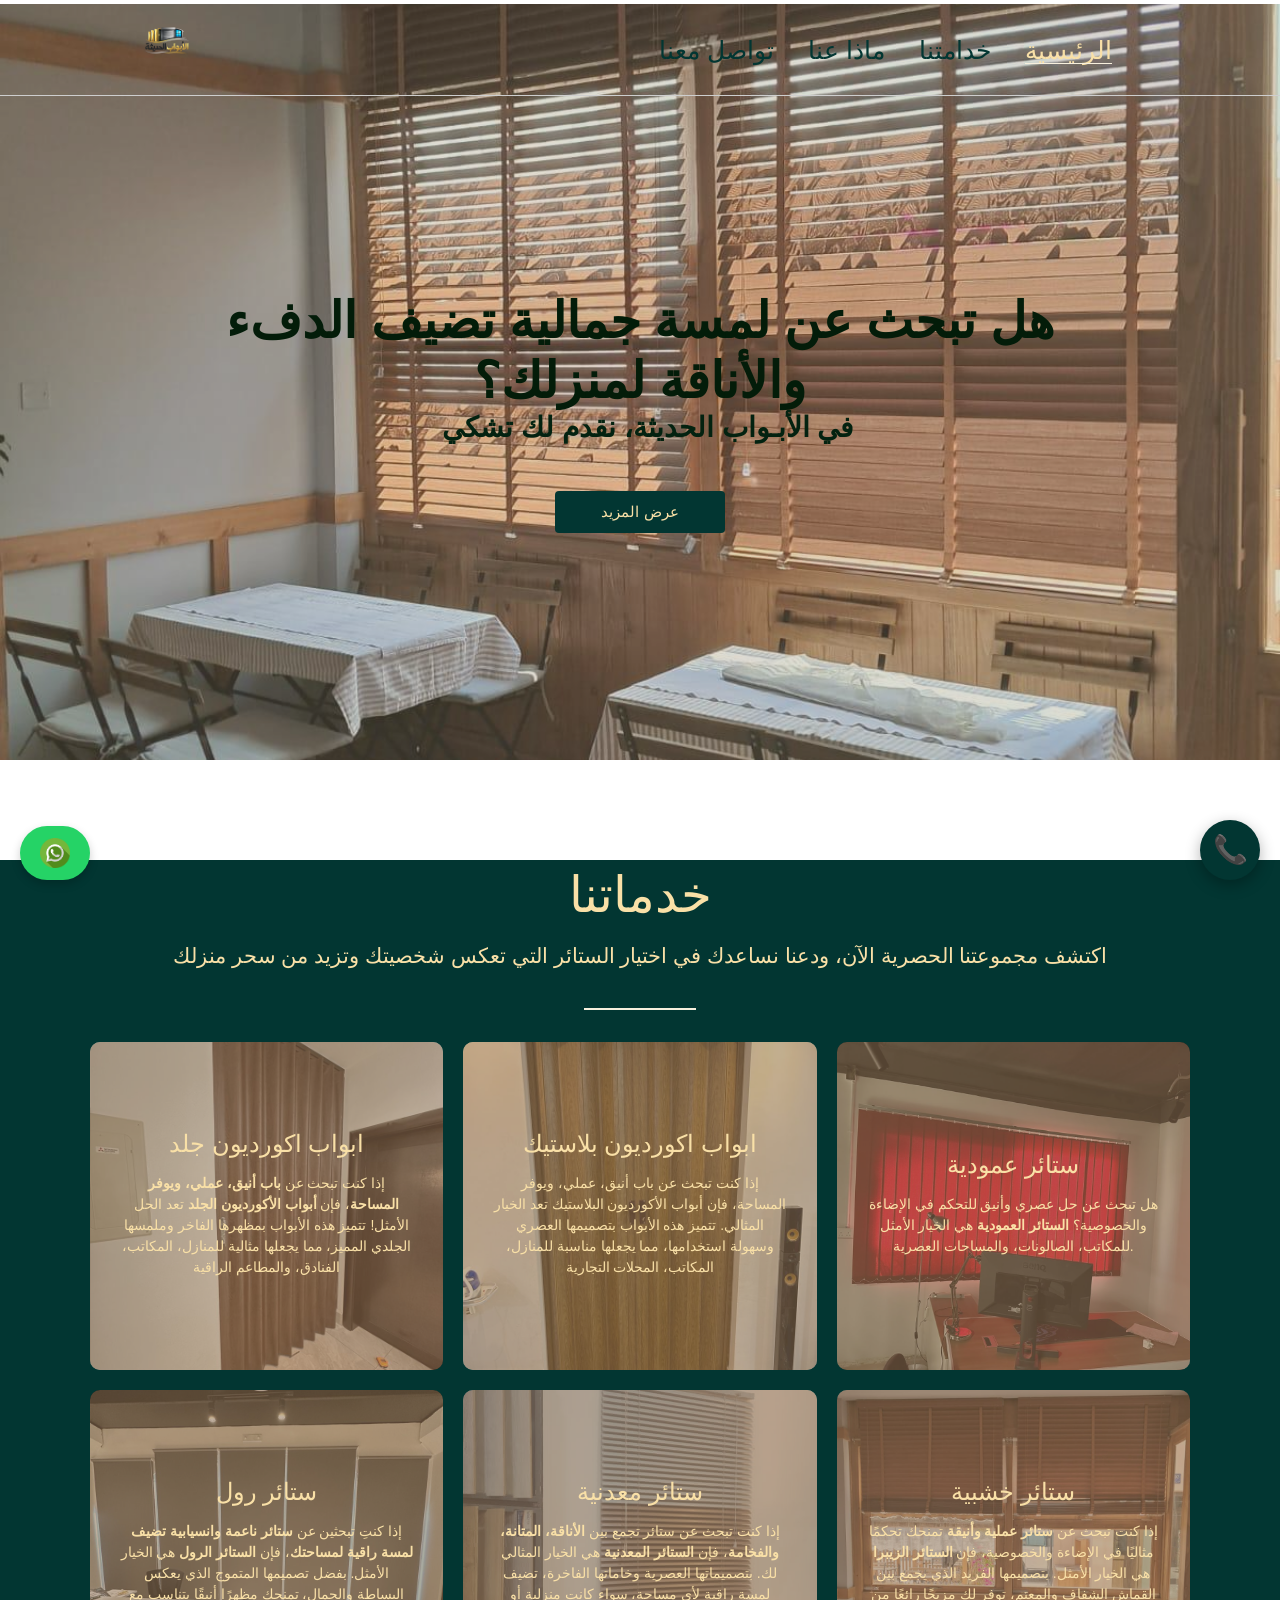
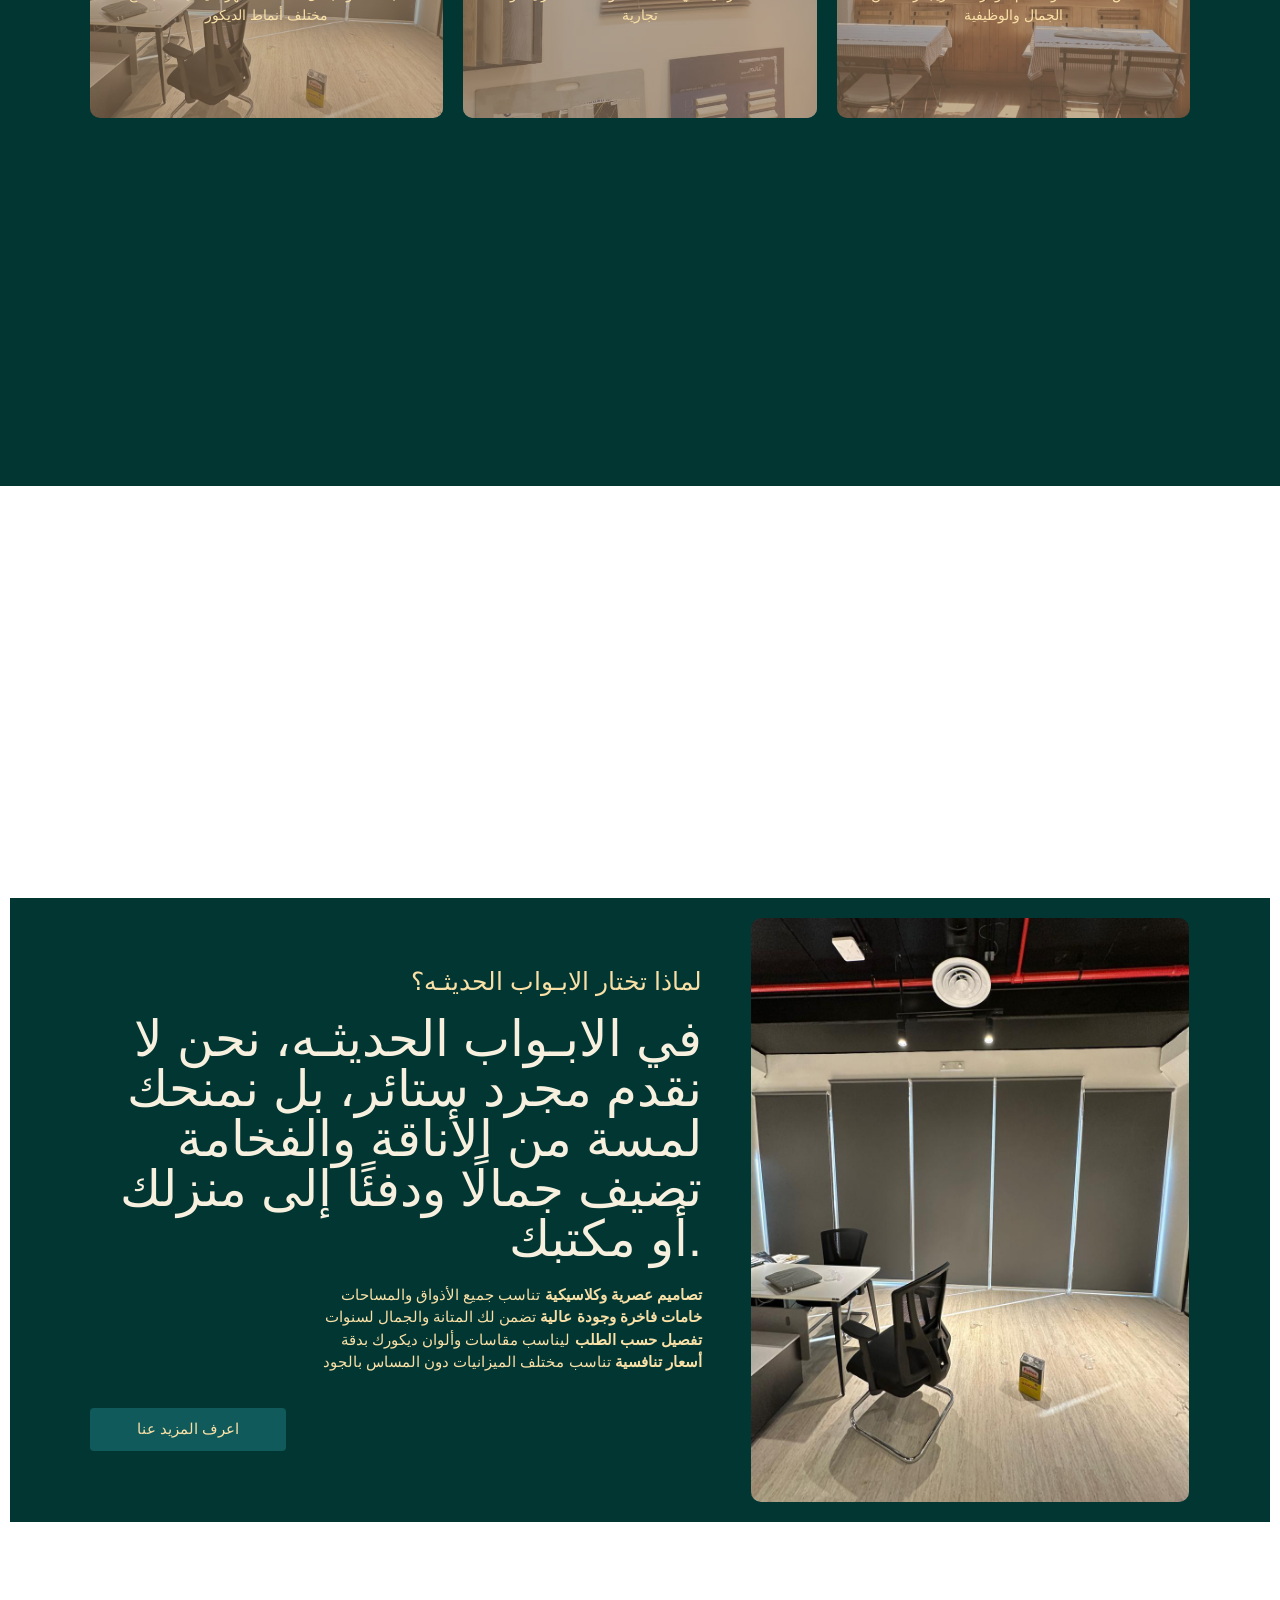
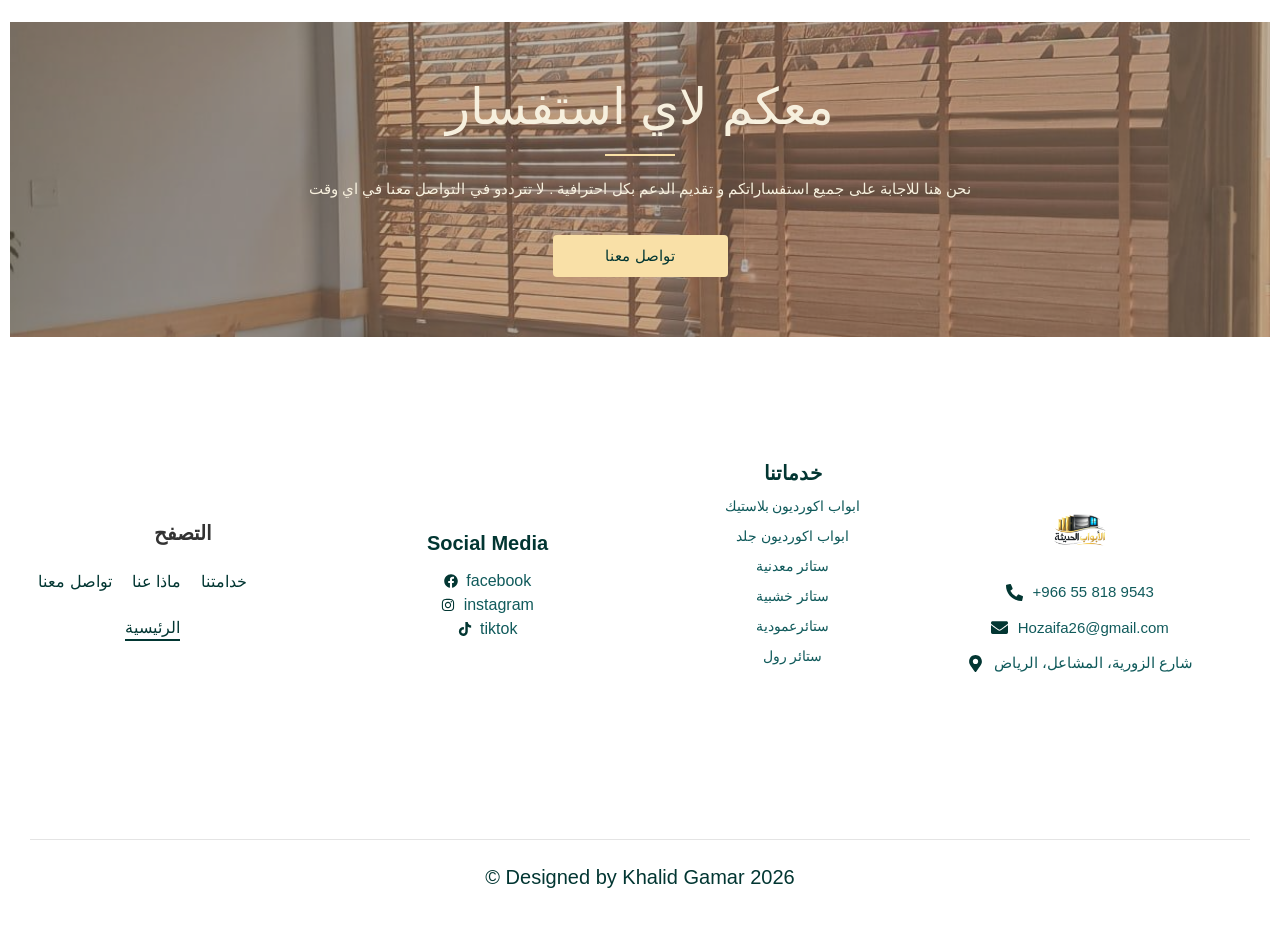
==== commit c701e015: "Update index.html" ====
--- a/index.html
+++ b/index.html
@@ -282,7 +282,7 @@
 </div>
 
 <script>
-const text = "في أبواب الحديثة، نقدم لك تشكيلة مميزة من الستائر المصممة بعناية لتناسب ذوقك الفريد";
+const text = "في الأبـواب الحديثة، نقدم لك تشكيلة مميزة من الستائر المصممة بعناية لتناسب ذوقك الفريد";
 const typingElement = document.getElementById("typing-text");
 
 let index = 0;
@@ -1524,4 +1524,5 @@
             📞
         </a>
 </body>
-</html>+
+</html>
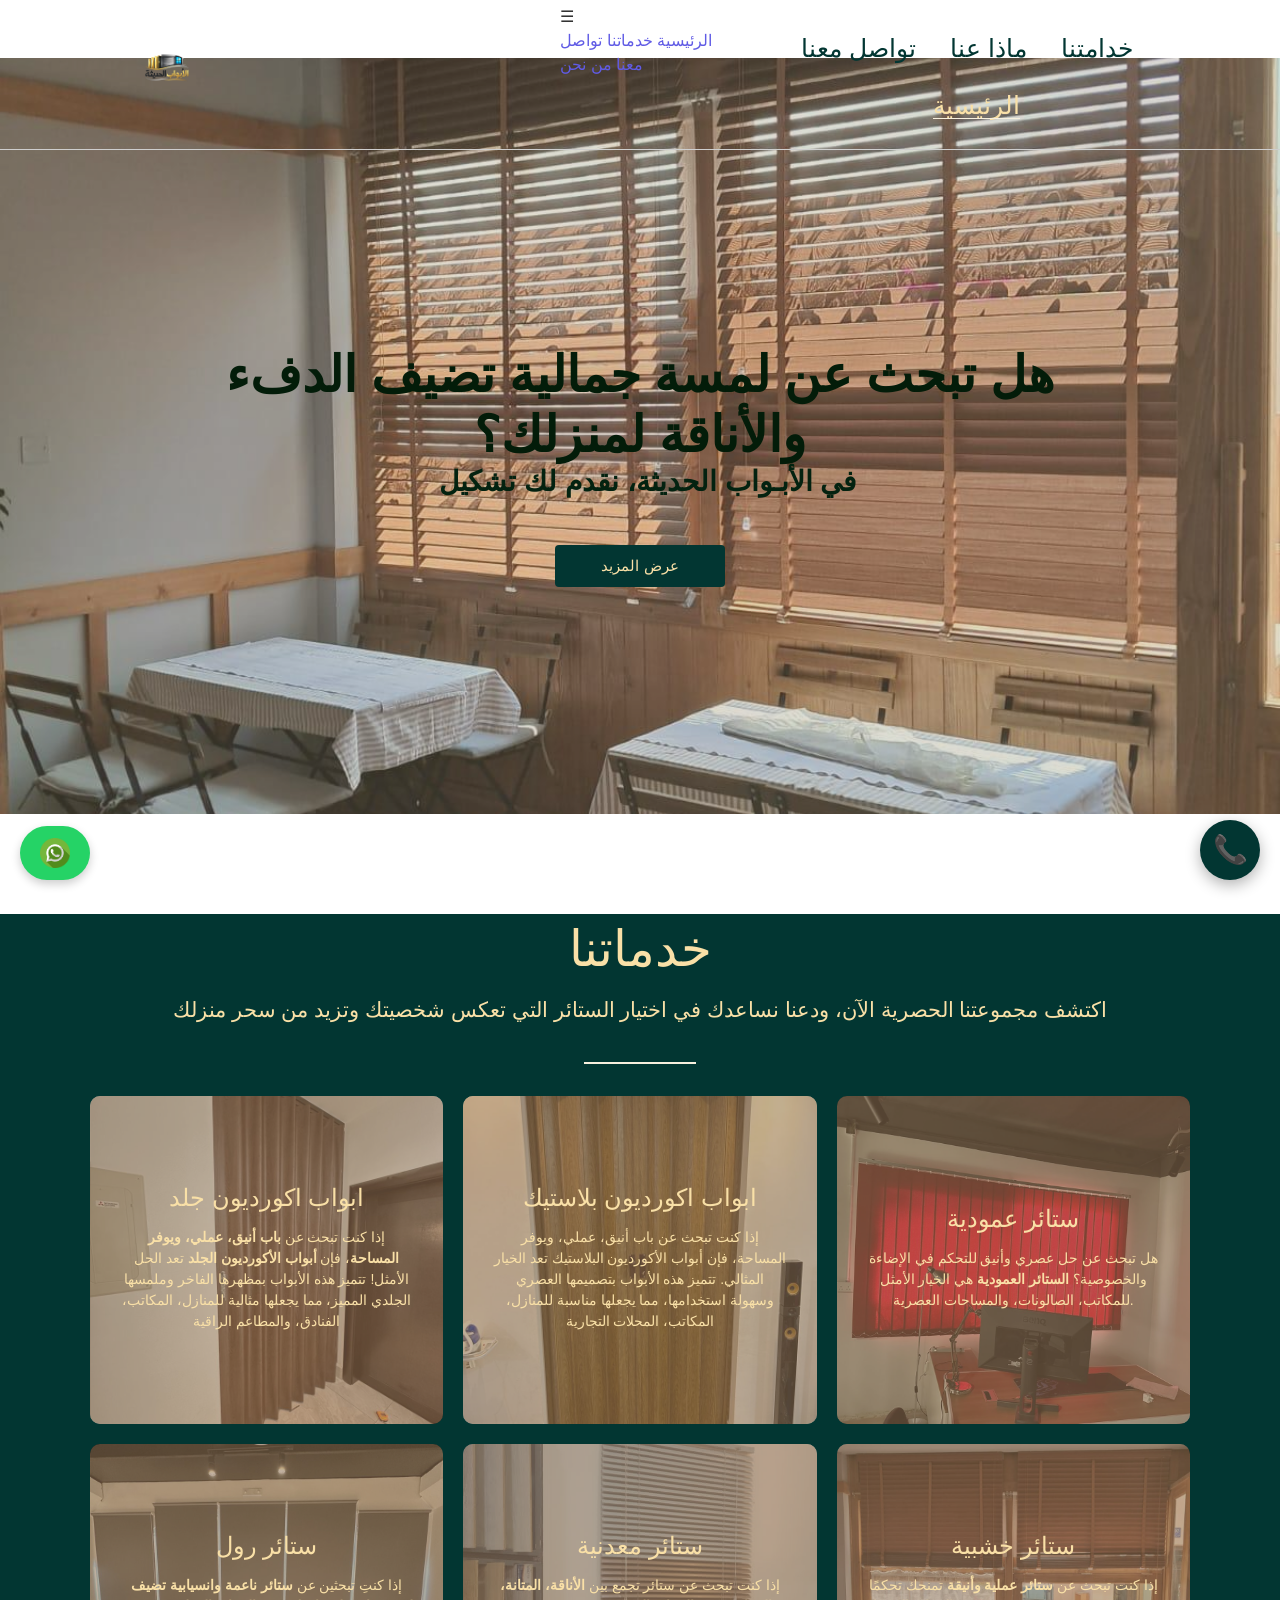
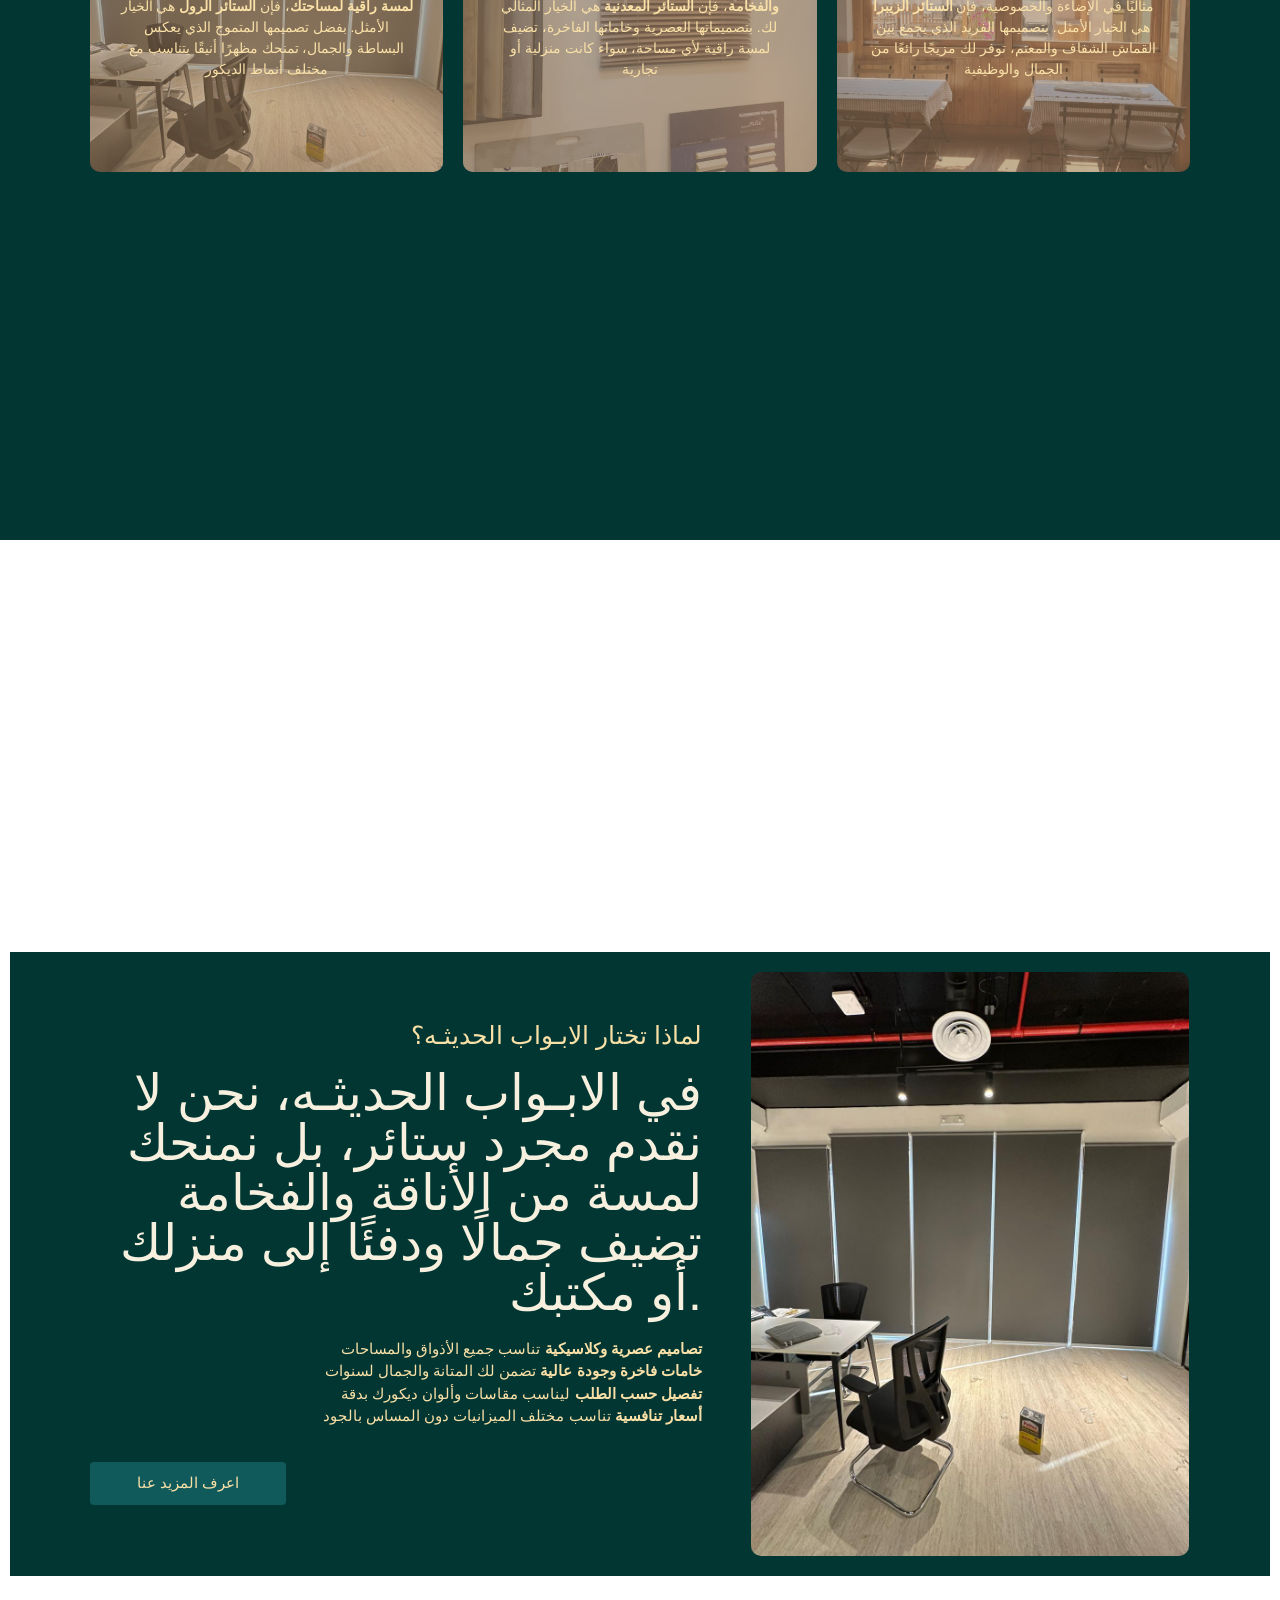
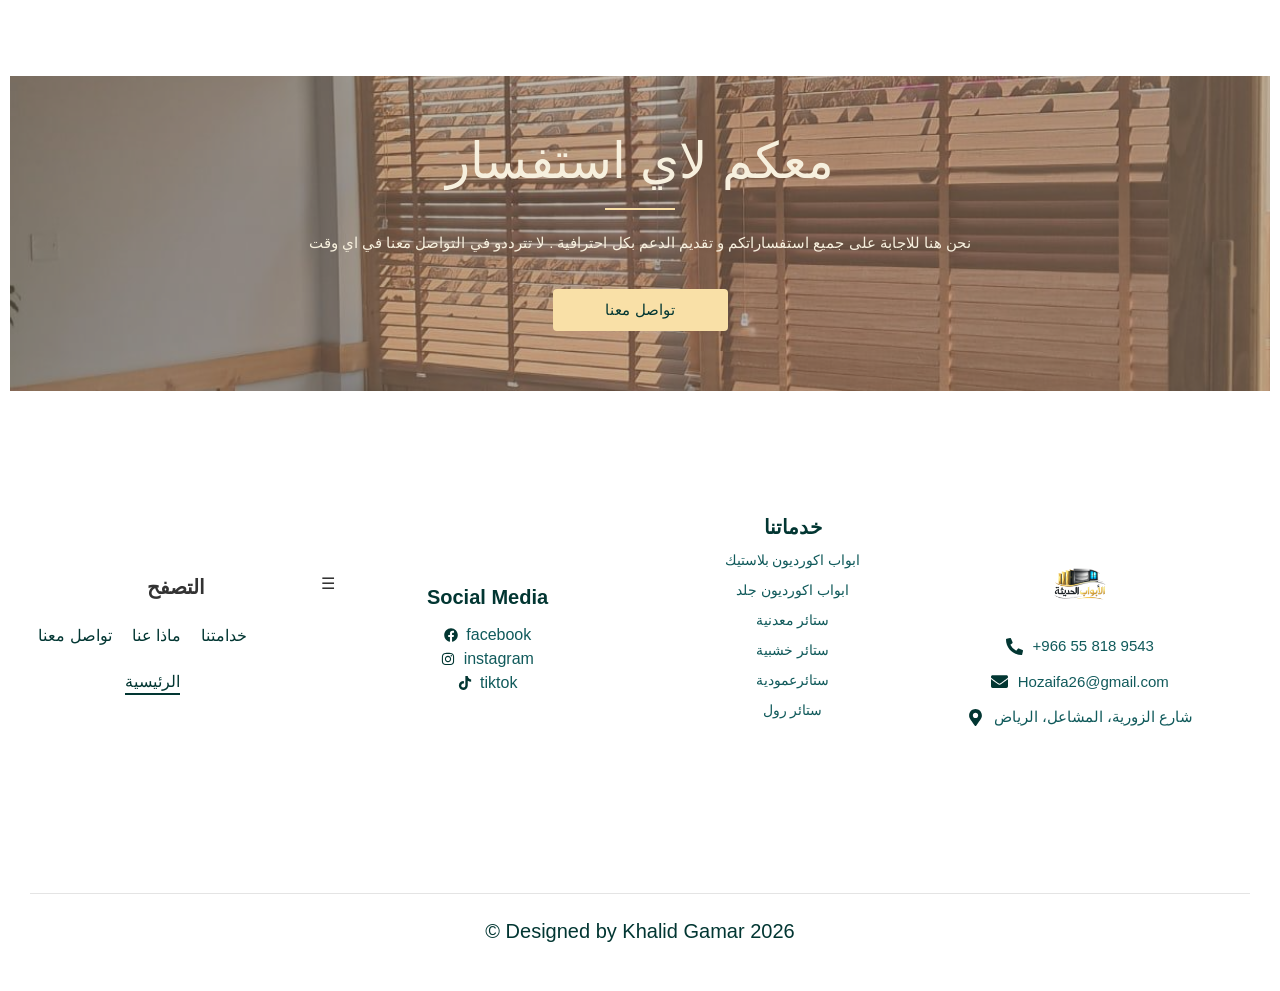
==== commit 2daffda7: "Add files via upload" ====
--- a/index.html
+++ b/index.html
@@ -37,6 +37,9 @@
 <link rel="alternate" title="oEmbed (JSON)" type="application/json+oembed" href="https://sehar-aldar.com/wp-json/oembed/1.0/embed?url=https%3A%2F%2Fsehar-aldar.com%2F">
 <link rel="alternate" title="oEmbed (XML)" type="text/xml+oembed" href="https://sehar-aldar.com/wp-json/oembed/1.0/embed?url=https%3A%2F%2Fsehar-aldar.com%2F&amp;format=xml">
 <meta name="generator" content="Site Kit by Google 1.155.0"><meta name="generator" content="Elementor 3.33.4; features: e_font_icon_svg, additional_custom_breakpoints; settings: css_print_method-external, google_font-enabled, font_display-swap"> -->
+			
+<link rel="stylesheet" href="css/mo.css">
+			
 			<style>
 				.e-con.e-parent:nth-of-type(n+4):not(.e-lazyloaded):not(.e-no-lazyload),
 				.e-con.e-parent:nth-of-type(n+4):not(.e-lazyloaded):not(.e-no-lazyload) * {
@@ -201,7 +204,18 @@
 					</div>
 		</div>
 				<div class="elementor-column elementor-col-50 elementor-top-column elementor-element elementor-element-0bcad25" data-id="0bcad25" data-element_type="column">
-			<div class="elementor-widget-wrap elementor-element-populated">
+			
+		<div class="menu-container">
+    <div class="menu-icon" onclick="toggleMenu(this)">☰</div>
+    <div class="popup-menu">
+        <a href="index.html">الرئيسية</a>
+        <a href="services.html">خدماتنا</a>
+        <a href="contact.html">تواصل معنا</a>
+        <a href="about.html">من نحن</a>
+    </div>
+</div>
+
+					<div class="elementor-widget-wrap elementor-element-populated">
 						<div class="elementor-element elementor-element-1a3b7e0 wpr-main-menu-align-center wpr-main-menu-align--tabletright wpr-main-menu-align--mobilecenter elementor-widget-mobile__width-initial wpr-main-menu-align--laptopleft wpr-pointer-underline wpr-pointer-line-fx wpr-pointer-fx-fade wpr-sub-icon-caret-down wpr-sub-menu-fx-fade wpr-nav-menu-bp-mobile wpr-mobile-menu-full-width wpr-mobile-menu-item-align-center wpr-mobile-toggle-v1 wpr-sub-divider-yes wpr-mobile-divider-yes elementor-widget elementor-widget-wpr-nav-menu" data-id="1a3b7e0" data-element_type="widget" data-settings="{&quot;menu_layout&quot;:&quot;horizontal&quot;}" data-widget_type="wpr-nav-menu.default">
 				<div class="elementor-widget-container">
 					<nav class="wpr-nav-menu-container wpr-nav-menu-horizontal" data-trigger="hover"><ul id="menu-1-1a3b7e0" class="wpr-nav-menu"><li class="menu-item menu-item-type-post_type menu-item-object-page menu-item-715"><a href="contact.html" class="wpr-menu-item wpr-pointer-item">تواصل معنا</a></li>
@@ -1348,12 +1362,21 @@
 	<li class="menu-item menu-item-type-post_type menu-item-object-page menu-item-821"><a href="ابواب اكورديون بلاستيك.html" class="wpr-mobile-sub-menu-item">ابواب اكورديون بلاستيك</a>	</li><li class="menu-item menu-item-type-post_type menu-item-object-page menu-item-883"><a href="ابواب اكورديون جلد.html" class="wpr-mobile-sub-menu-item">ابواب اكورديون جلد</a>	</li><li class="menu-item menu-item-type-post_type menu-item-object-page menu-item-894"><a href="ستائر معدنية.html" class="wpr-mobile-sub-menu-item">ستائر معدنية</a>	</li><li class="menu-item menu-item-type-post_type menu-item-object-page menu-item-1097"><a href="ستائر ويفي.html" class="wpr-mobile-sub-menu-item">ستائر ويفي</a>	</li><li class="menu-item menu-item-type-post_type menu-item-object-page menu-item-1098"><a href="ستائر زيبرا.html" class="wpr-mobile-sub-menu-item">ستائر زيبرا</a>	</li><li class="menu-item menu-item-type-post_type menu-item-object-page menu-item-1099"><a href="ستائر عمودية.html" class="wpr-mobile-sub-menu-item">ستائر عمودية</a>	</li><li class="menu-item menu-item-type-post_type menu-item-object-page menu-item-1100"><a href="ستائر رول.html" class="wpr-mobile-sub-menu-item">ستائر رول</a>	</li><li class="menu-item menu-item-type-post_type menu-item-object-page menu-item-1101"><a href="الستائر الخشبية.html" class="wpr-mobile-sub-menu-item">الستائر الخشبية</a></li></ul>
 </li>
 <li class="menu-item menu-item-type-post_type menu-item-object-page menu-item-home current-menu-item page_item page-item-439 current_page_item menu-item-442"><a href="index.html" class="wpr-mobile-menu-item wpr-active-menu-item">الرئيسية</a></li>
-</ul></div></nav>				</div>
-				</div>
-					</div>
-		</div>
+
+</ul>
+
+</div></nav>				</div>
+				</div>
+					</div>
+						<div class="menu-container">
+    <div class="menu-icon1" onclick="toggleMenu(this)">☰</div>
+    
+</div>
+		</div>
+		
 				<div class="elementor-column elementor-col-25 elementor-top-column elementor-element elementor-element-885d338" data-id="885d338" data-element_type="column">
-			<div class="elementor-widget-wrap elementor-element-populated">
+		
+					<div class="elementor-widget-wrap elementor-element-populated">
 						<div class="elementor-element elementor-element-7101b14 elementor-widget elementor-widget-heading" data-id="7101b14" data-element_type="widget" data-widget_type="heading.default">
 				<div class="elementor-widget-container">
 					<h2 class="elementor-heading-title elementor-size-default">Social Media</h2>				</div>
@@ -1523,6 +1546,28 @@
         <a href="tel:966558189543" class="call-btn" aria-label="اتصل الآن" style=" position: fixed;bottom: 20px;right: 20px;width: 60px;height: 60px;background: #023632;color: #ffffff;font-size: 28px;display: flex;align-items: center;justify-content: center;border-radius: 50%;text-decoration: none;box-shadow: 0 5px 15px rgba(0,0,0,0.3);z-index: 9999;transition: 0.3s ease;">
             📞
         </a>
+
+				<script>
+function toggleMenu(element) {
+
+    // يقفل أي قائمة مفتوحة
+    document.querySelectorAll(".popup-menu").forEach(menu => {
+        menu.classList.remove("show");
+    });
+
+    // يفتح القائمة الخاصة بالزر المضغوط
+    const menu = element.nextElementSibling;
+    menu.classList.toggle("show");
+}
+
+// يقفل لو ضغطت خارجها
+document.addEventListener("click", function(event) {
+    if (!event.target.closest(".menu-container")) {
+        document.querySelectorAll(".popup-menu").forEach(menu => {
+            menu.classList.remove("show");
+        });
+    }
+});
+</script>
 </body>
-
-</html>
+</html>
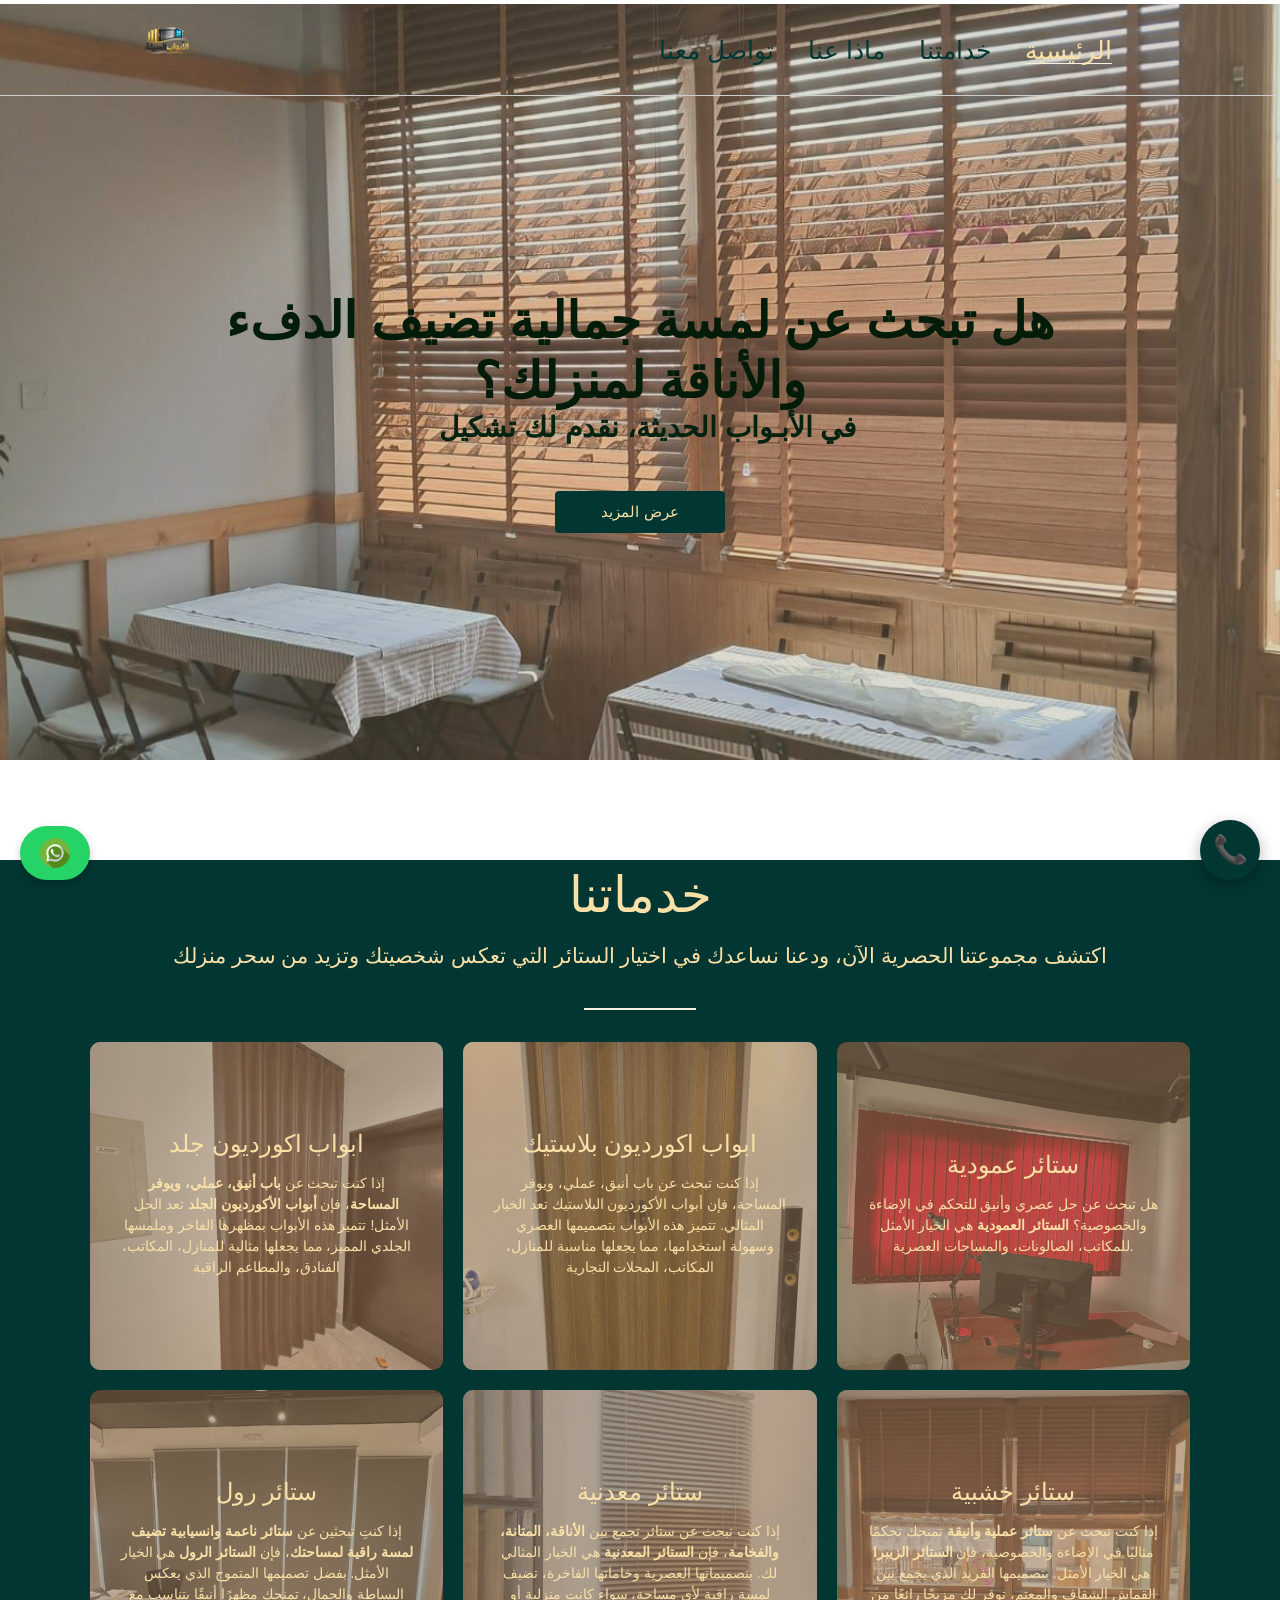
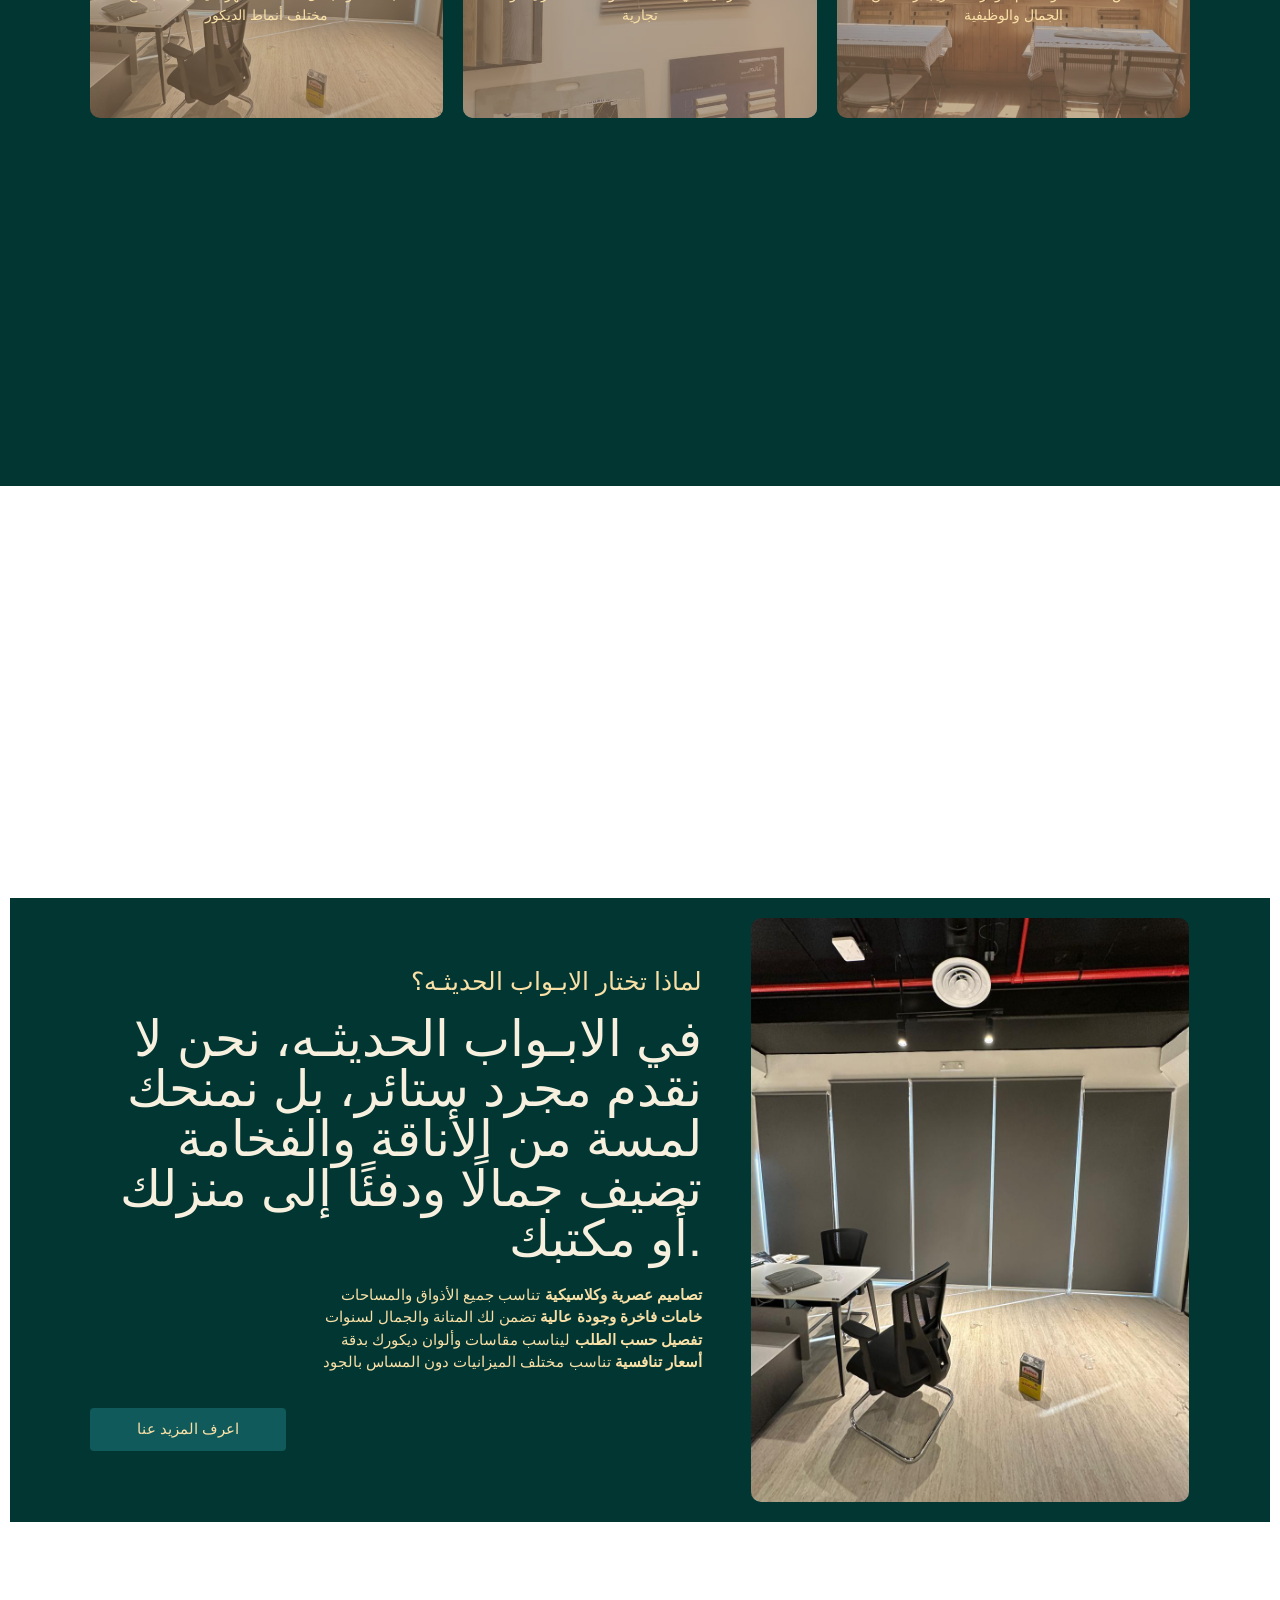
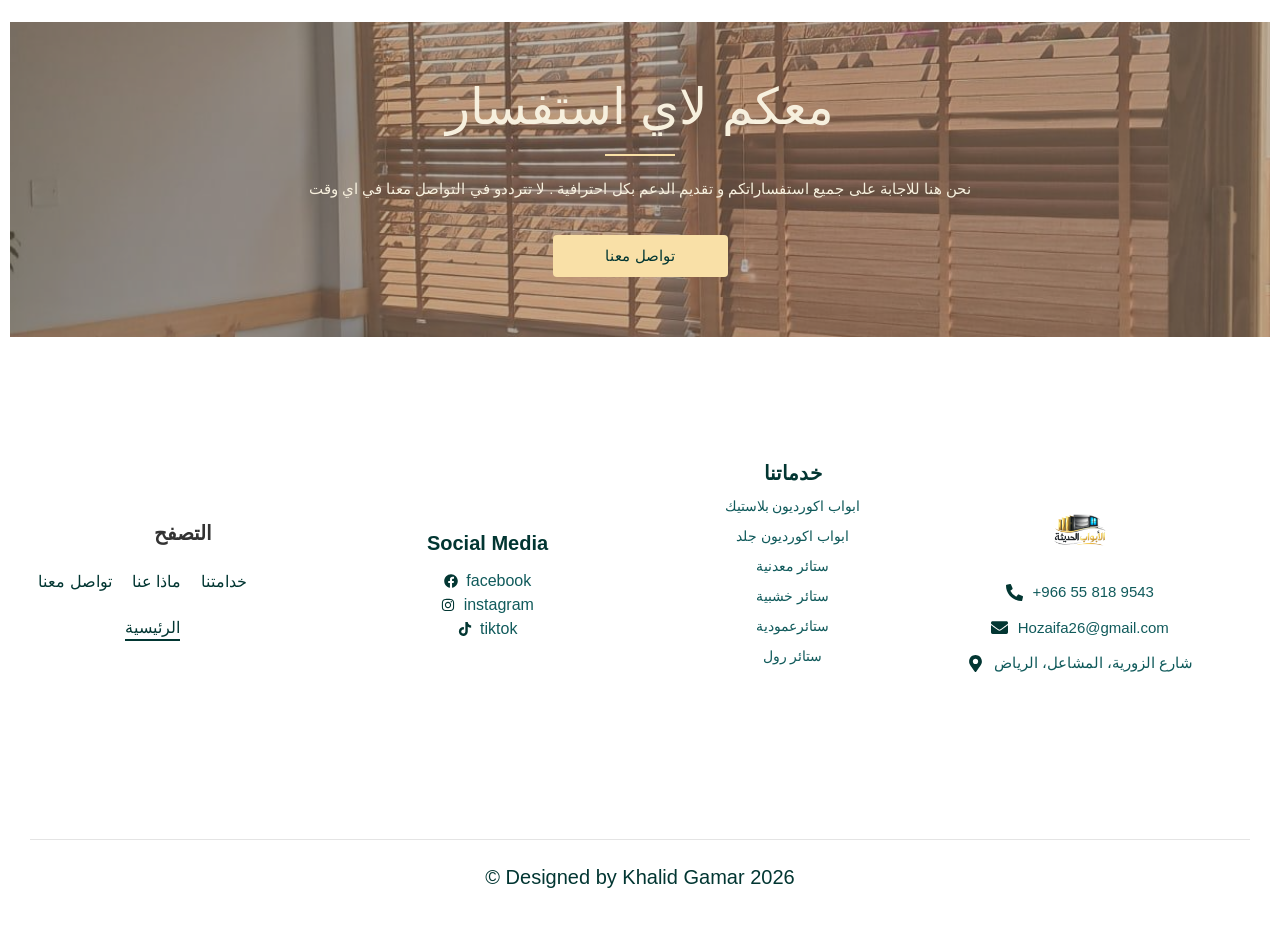
==== commit bc58d69f: "Add files via upload" ====
--- a/index.html
+++ b/index.html
@@ -205,15 +205,7 @@
 		</div>
 				<div class="elementor-column elementor-col-50 elementor-top-column elementor-element elementor-element-0bcad25" data-id="0bcad25" data-element_type="column">
 			
-		<div class="menu-container">
-    <div class="menu-icon" onclick="toggleMenu(this)">☰</div>
-    <div class="popup-menu">
-        <a href="index.html">الرئيسية</a>
-        <a href="services.html">خدماتنا</a>
-        <a href="contact.html">تواصل معنا</a>
-        <a href="about.html">من نحن</a>
-    </div>
-</div>
+		
 
 					<div class="elementor-widget-wrap elementor-element-populated">
 						<div class="elementor-element elementor-element-1a3b7e0 wpr-main-menu-align-center wpr-main-menu-align--tabletright wpr-main-menu-align--mobilecenter elementor-widget-mobile__width-initial wpr-main-menu-align--laptopleft wpr-pointer-underline wpr-pointer-line-fx wpr-pointer-fx-fade wpr-sub-icon-caret-down wpr-sub-menu-fx-fade wpr-nav-menu-bp-mobile wpr-mobile-menu-full-width wpr-mobile-menu-item-align-center wpr-mobile-toggle-v1 wpr-sub-divider-yes wpr-mobile-divider-yes elementor-widget elementor-widget-wpr-nav-menu" data-id="1a3b7e0" data-element_type="widget" data-settings="{&quot;menu_layout&quot;:&quot;horizontal&quot;}" data-widget_type="wpr-nav-menu.default">
@@ -1362,21 +1354,12 @@
 	<li class="menu-item menu-item-type-post_type menu-item-object-page menu-item-821"><a href="ابواب اكورديون بلاستيك.html" class="wpr-mobile-sub-menu-item">ابواب اكورديون بلاستيك</a>	</li><li class="menu-item menu-item-type-post_type menu-item-object-page menu-item-883"><a href="ابواب اكورديون جلد.html" class="wpr-mobile-sub-menu-item">ابواب اكورديون جلد</a>	</li><li class="menu-item menu-item-type-post_type menu-item-object-page menu-item-894"><a href="ستائر معدنية.html" class="wpr-mobile-sub-menu-item">ستائر معدنية</a>	</li><li class="menu-item menu-item-type-post_type menu-item-object-page menu-item-1097"><a href="ستائر ويفي.html" class="wpr-mobile-sub-menu-item">ستائر ويفي</a>	</li><li class="menu-item menu-item-type-post_type menu-item-object-page menu-item-1098"><a href="ستائر زيبرا.html" class="wpr-mobile-sub-menu-item">ستائر زيبرا</a>	</li><li class="menu-item menu-item-type-post_type menu-item-object-page menu-item-1099"><a href="ستائر عمودية.html" class="wpr-mobile-sub-menu-item">ستائر عمودية</a>	</li><li class="menu-item menu-item-type-post_type menu-item-object-page menu-item-1100"><a href="ستائر رول.html" class="wpr-mobile-sub-menu-item">ستائر رول</a>	</li><li class="menu-item menu-item-type-post_type menu-item-object-page menu-item-1101"><a href="الستائر الخشبية.html" class="wpr-mobile-sub-menu-item">الستائر الخشبية</a></li></ul>
 </li>
 <li class="menu-item menu-item-type-post_type menu-item-object-page menu-item-home current-menu-item page_item page-item-439 current_page_item menu-item-442"><a href="index.html" class="wpr-mobile-menu-item wpr-active-menu-item">الرئيسية</a></li>
-
-</ul>
-
-</div></nav>				</div>
-				</div>
-					</div>
-						<div class="menu-container">
-    <div class="menu-icon1" onclick="toggleMenu(this)">☰</div>
-    
-</div>
-		</div>
-		
+</ul></div></nav>				</div>
+				</div>
+					</div>
+		</div>
 				<div class="elementor-column elementor-col-25 elementor-top-column elementor-element elementor-element-885d338" data-id="885d338" data-element_type="column">
-		
-					<div class="elementor-widget-wrap elementor-element-populated">
+			<div class="elementor-widget-wrap elementor-element-populated">
 						<div class="elementor-element elementor-element-7101b14 elementor-widget elementor-widget-heading" data-id="7101b14" data-element_type="widget" data-widget_type="heading.default">
 				<div class="elementor-widget-container">
 					<h2 class="elementor-heading-title elementor-size-default">Social Media</h2>				</div>
